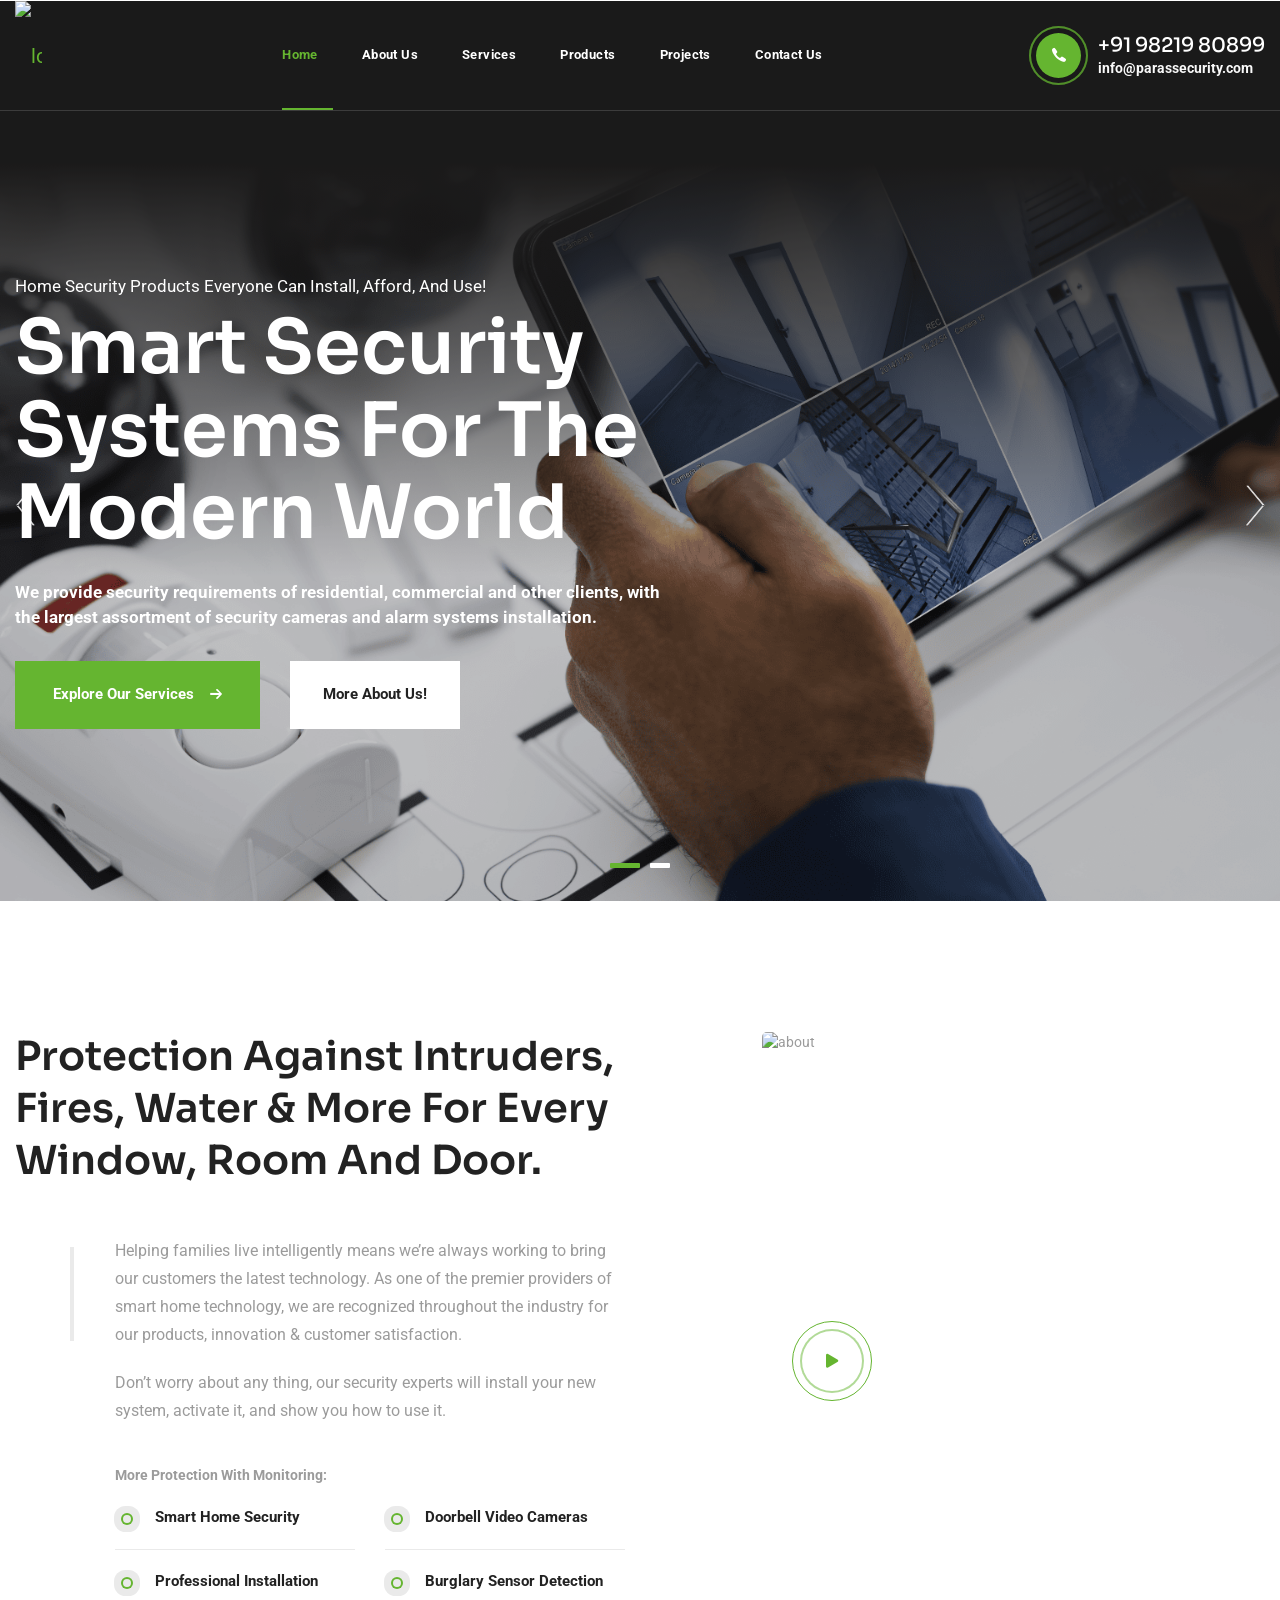
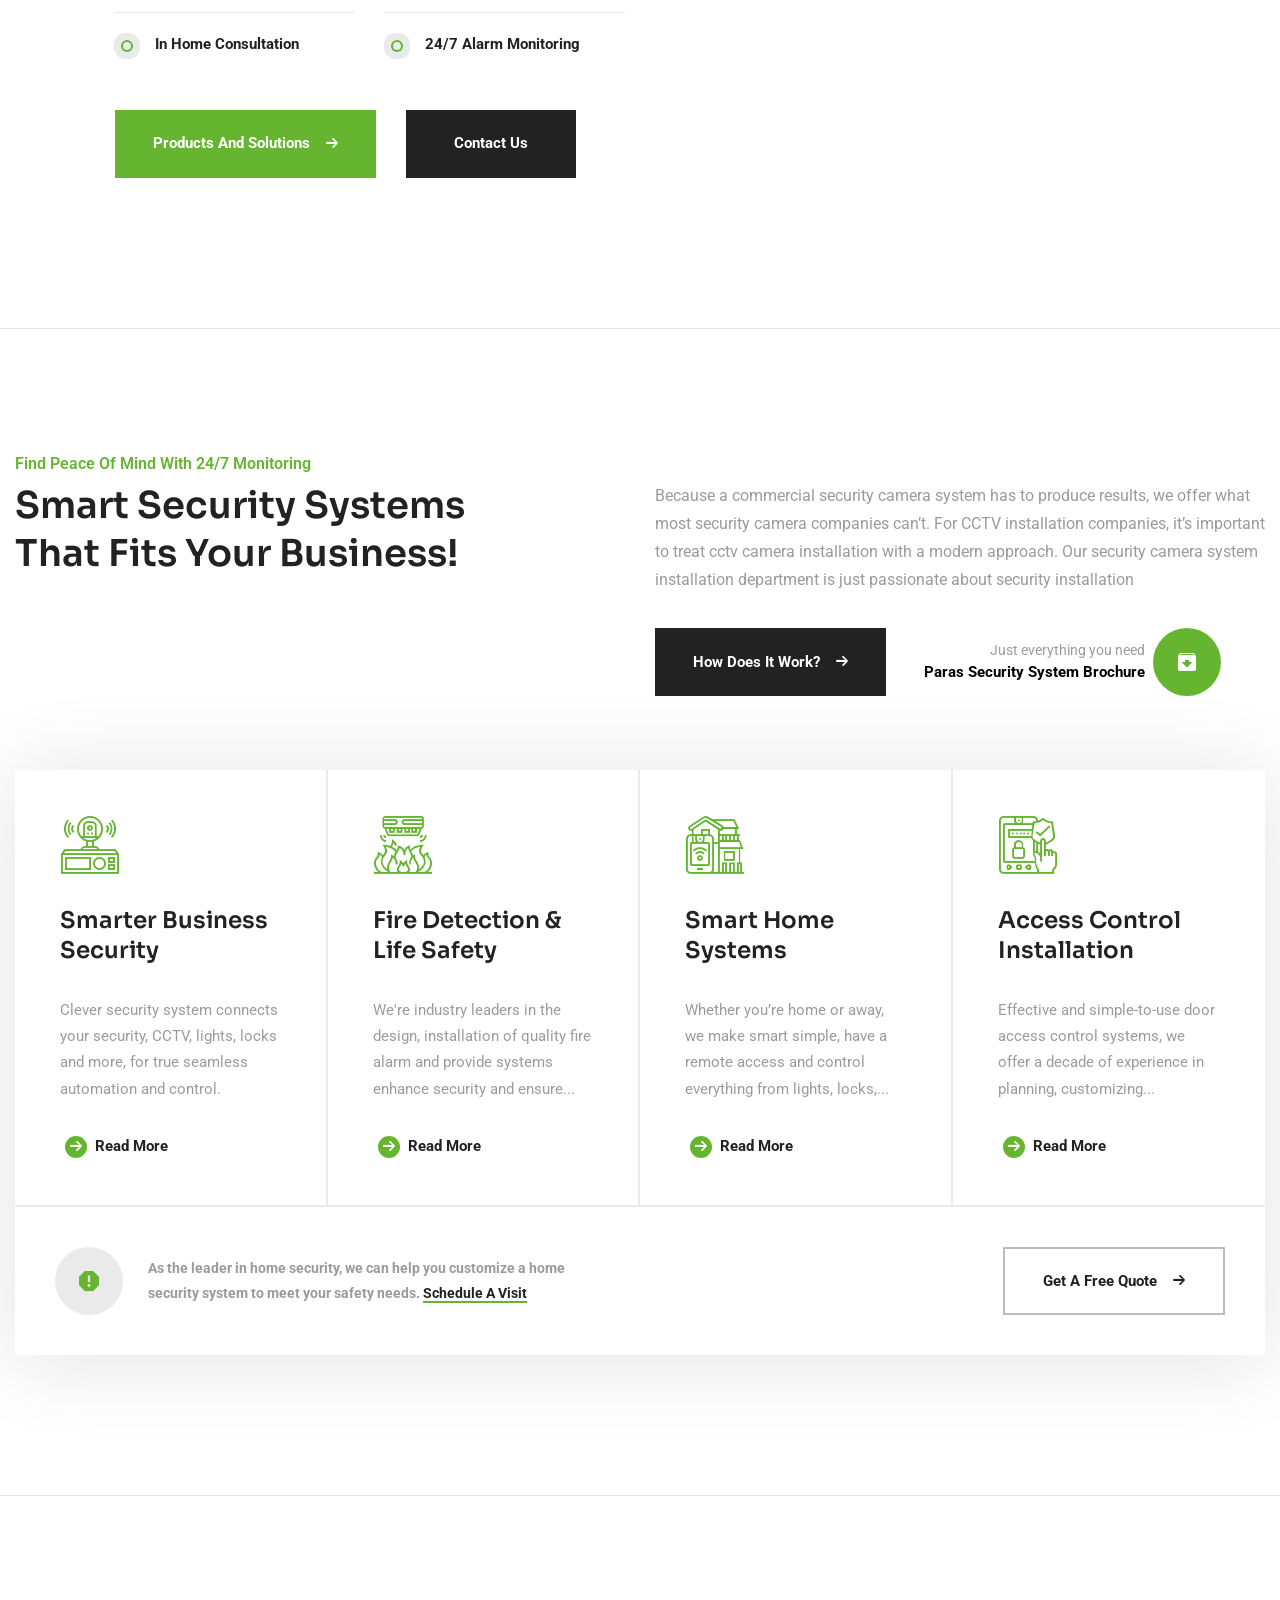
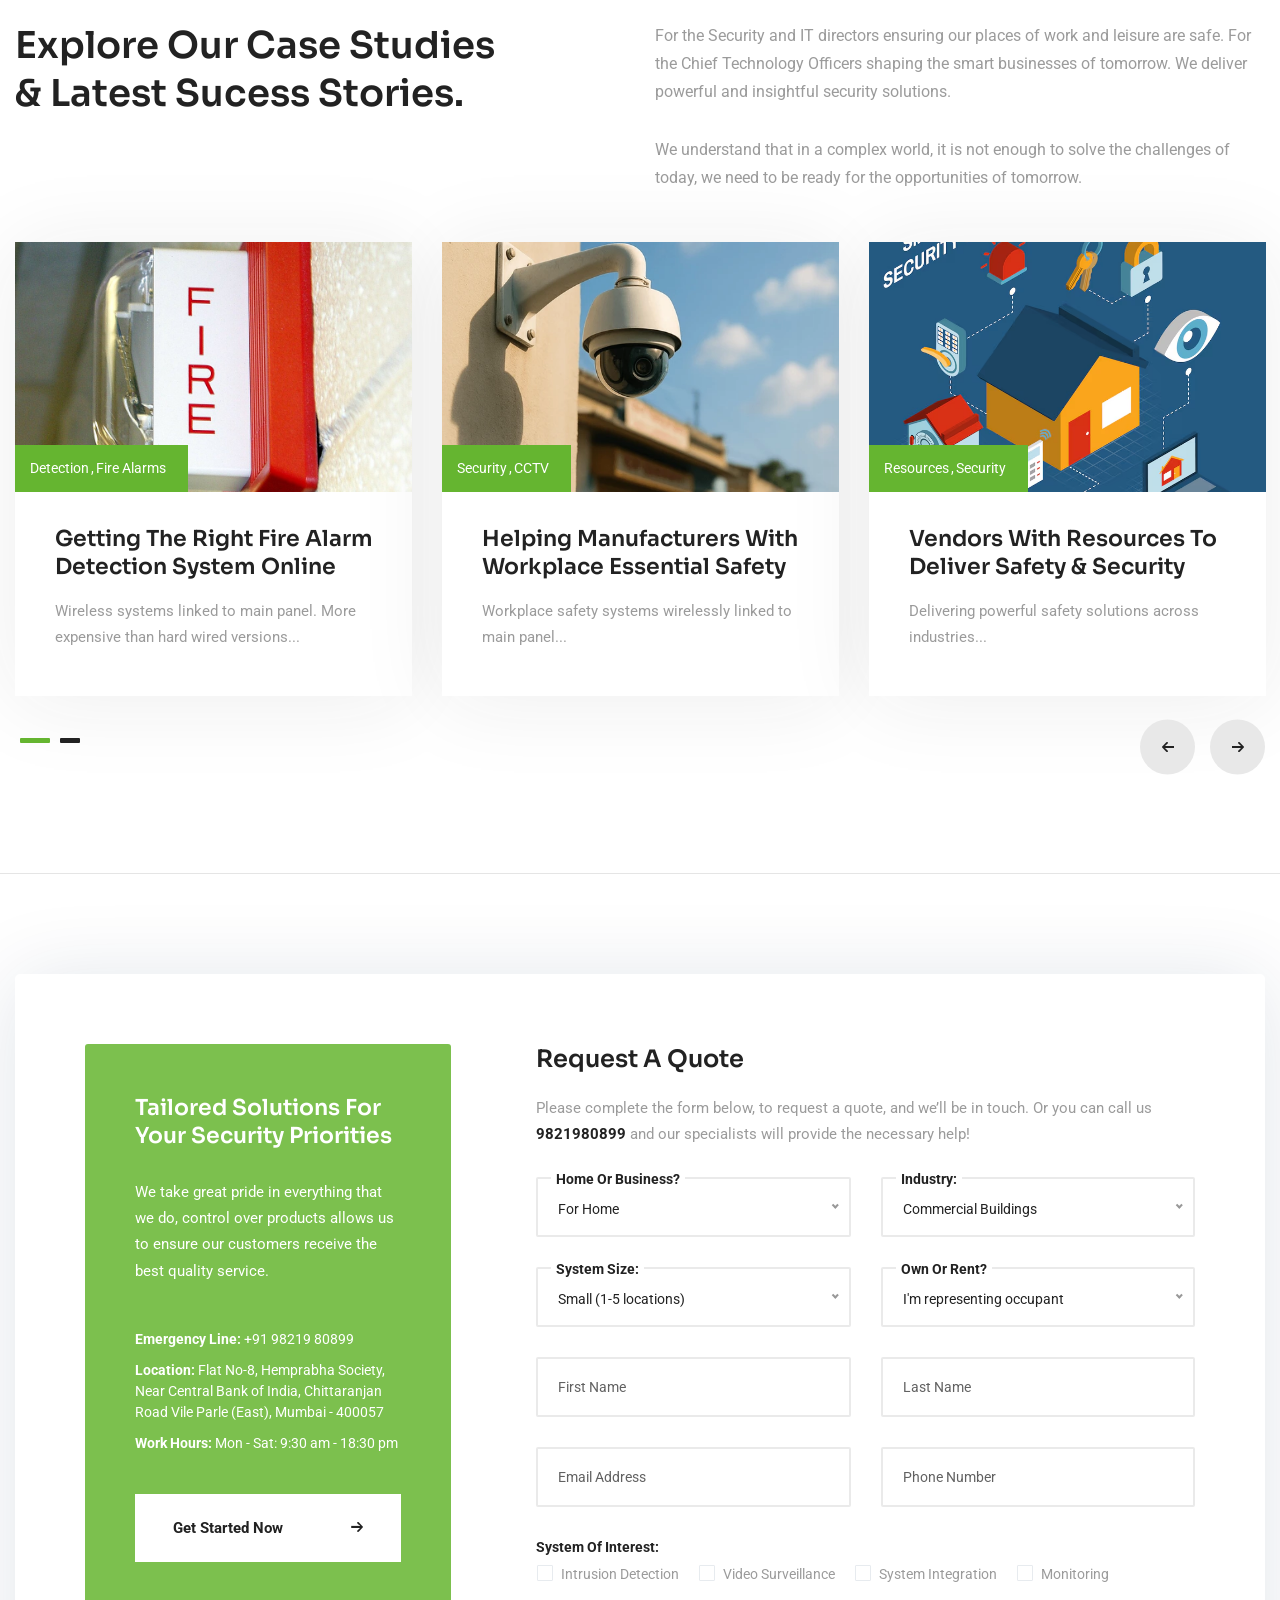
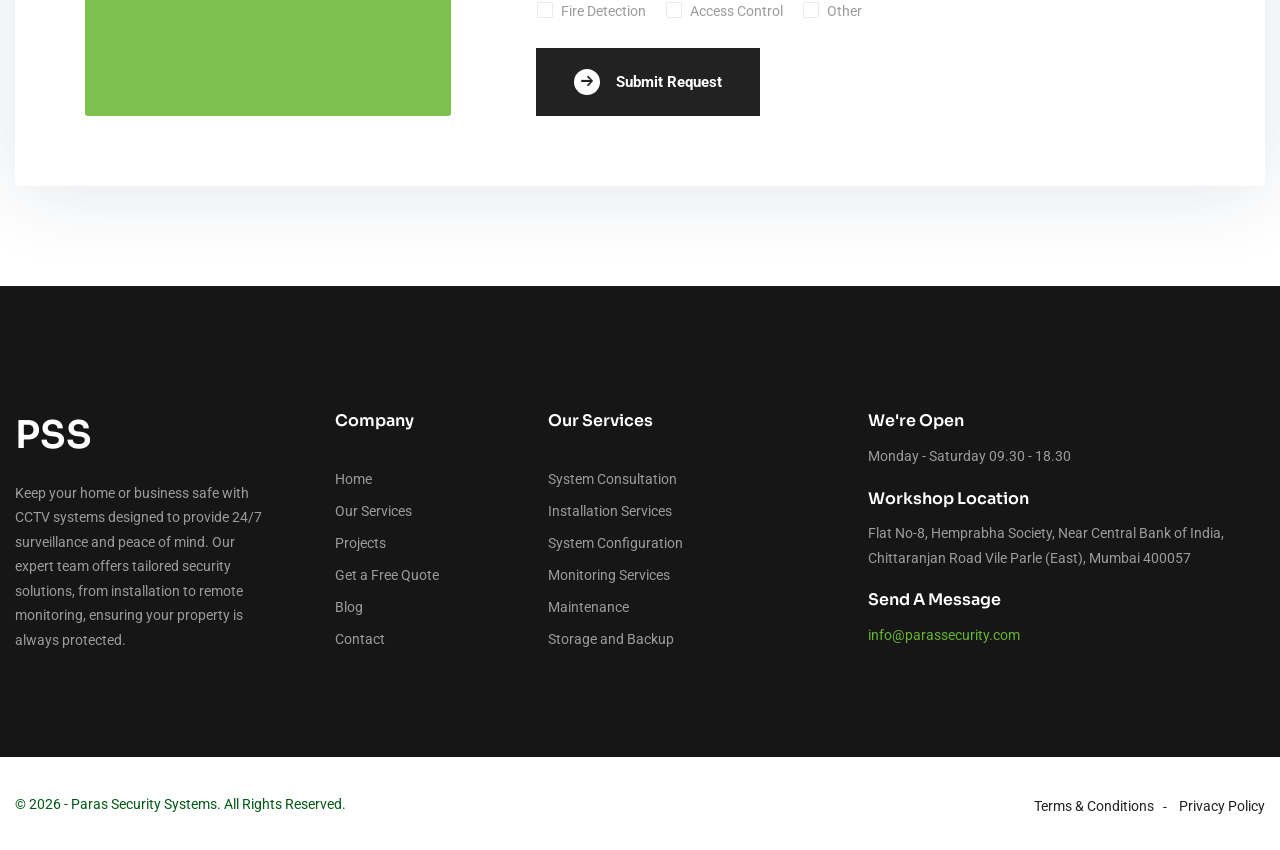
==== index.html @ 47b9c41a "Add files via upload" ====
<!DOCTYPE html>
<html lang="en">

<head>
  <meta charset="UTF-8" />
  <meta name="viewport" content="width=device-width, initial-scale=1.0" />
  <meta http-equiv="X-UA-Compatible" content="ie=edge" />
  <meta name="description" content="Sekure - Security Systems HTML5 Template">
  <link href="assets/images/favicon/favicon.png" rel="icon">
  <title>Paras Security Systems Website</title>

  <link rel="stylesheet"
    href="https://fonts.googleapis.com/css2?family=Sora:wght@400;500;600;700&family=Roboto:wght@400;700&display=swap">
  <link rel="stylesheet" href="https://use.fontawesome.com/releases/v5.15.1/css/all.css">
  <link rel="stylesheet" href="assets/css/libraries.css">
  <link rel="stylesheet" href="assets/css/style.css">
</head>

<body>
  <div class="wrapper">
    <div class="preloader">
      <div class="loading"><span></span><span></span><span></span><span></span></div>
    </div><!-- /.preloader -->

    <!-- =========================
        Header
    =========================== -->
    <header class="header header-transparent header-layout1">
      <nav class="navbar navbar-expand-lg sticky-navbar">
        <div class="container-fluid">
          <a class="navbar-brand" href="index.html">
            <img src="assets/images/logo/logo-bg-remove.png" style="width: 50%;" class="logo-light" alt="logo">
            <img src="assets/images/logo/logo.png" class="logo-dark" alt="logo">
          </a>
          <button class="navbar-toggler" type="button">
            <span class="menu-lines"><span></span></span>
          </button>
          <div class="collapse navbar-collapse" id="mainNavigation">
            <ul class="navbar-nav mx-auto">

              <li class="nav__item">
                <a href="index.html" class="nav__item-link active">Home</a>
              </li>

              <li class="nav__item">
                <a href="about-us.html" class="nav__item-link">About Us</a>
              </li>

              <li class="nav__item">
                <a href="services.html" class="nav__item-link">Services</a>
              </li>

              <li class="nav__item">
                <a href="products.html" class="nav__item-link">Products</a>
              </li>

              <li class="nav__item">
                <a href="projects.html" class="nav__item-link">Projects</a>
              </li>

              <li class="nav__item">
                <a href="contact-us.html" class="nav__item-link">Contact Us</a>
              </li>

            </ul>

            <button class="close-mobile-menu d-block d-lg-none">
              <i class="fas fa-times"></i>
            </button>
          </div>
          <ul class="navbar-actions d-none d-xl-flex align-items-center list-unstyled mb-0">

            <li>
              <div class="phone__number">
                <div class="phone__icon">
                  <i class="icon-phone"></i>
                </div>
                <div>
                  <a class="phone__link d-block" href="tel:919821980899">+91 98219 80899</a>
                  <a class="email__link d-block" href="mailto:info@parassecurity.com">info@parassecurity.com</a>
                </div>
              </div>
            </li>
          </ul>
        </div><!-- /.container -->
      </nav><!-- /.navabr -->
    </header><!-- /.Header -->

    <!-- ============================
        Slider
    ============================== -->
    <section class="slider">
      <div class="slick-carousel carousel-arrows-light carousel-dots-light m-slides-0"
        data-slick='{"slidesToShow": 1, "arrows": true, "dots": true, "speed": 700,"fade": true,"cssEase": "linear"}'>
        <div class="slide-item bg-overlay align-v-h">
          <div class="bg-img"><img src="assets/test/hero1.jpg" alt="slide img"></div>
          <div class="container">
            <div class="row align-items-center">
              <div class="col-sm-12 col-md-12 col-lg-12 col-xl-7">
                <div class="slide__content">
                  <span class="slide__subtitle">Home Security Products Everyone Can Install, Afford, And Use!</span>
                  <h2 class="slide__title">Smart Security Systems For The Modern World</h2>
                  <p class="slide__desc">We provide security requirements of residential, commercial and other clients,
                    with the largest assortment of security cameras and alarm systems installation.
                  </p>
                  <div class="d-flex flex-wrap align-items-center">
                    <a href="services.html" class="btn btn__primary btn__xl mr-30">
                      <span>Explore Our Services</span>
                      <i class="icon-arrow-right"></i>
                    </a>
                    <a href="services.html" class="btn btn__white btn__xl">
                      More About Us!
                    </a>
                  </div>
                </div><!-- /.slide-content -->
              </div><!-- /.col-xl-7 -->
            </div><!-- /.row -->
          </div><!-- /.container -->
        </div><!-- /.slide-item -->
        <div class="slide-item bg-overlay align-v-h">
          <div class="bg-img"><img src="assets/test/hero2.jpg" alt="slide img"></div>
          <div class="container">
            <div class="row align-items-center">
              <div class="col-sm-12 col-md-12 col-lg-12 col-xl-7">
                <div class="slide__content">
                  <span class="slide__subtitle">Home Security Products Everyone Can Install, Afford, And Use!</span>
                  <h2 class="slide__title">Best Practices <br> For All Business Security Systems</h2>
                  <p class="slide__desc">We provide security requirements of residential, commercial and other clients,
                    with the largest assortment of security cameras and alarm systems installation.
                  </p>
                  <div class="d-flex flex-wrap align-items-center">
                    <a href="services.html" class="btn btn__primary btn__xl mr-30">
                      <span>Explore Our Services</span>
                      <i class="icon-arrow-right"></i>
                    </a>
                    <a href="services.html" class="btn btn__white btn__xl">
                      More About Us!
                    </a>
                  </div>
                </div><!-- /.slide-content -->
              </div><!-- /.col-xl-7 -->
            </div><!-- /.row -->
          </div><!-- /.container -->
        </div><!-- /.slide-item -->
      </div><!-- /.carousel -->
    </section><!-- /.slider -->

    <!-- ========================
      About Layout 1
    =========================== -->
    <section class="about-layout1 pt-130 pb-90">
      <div class="container">
        <div class="row">
          <div class="col-sm-12 col-md-12 col-lg-7 col-xl-6">
            <div class="heading-layout2">
              <h3 class="heading__title mb-50">Protection Against Intruders, Fires, Water & More For Every Window, Room
                And Door.</h3>
            </div><!-- /heading -->
            <div class="about__Text">
              <p class="heading__desc mb-20">Helping families live intelligently means we’re always working to bring our
                customers the
                latest technology. As one of the premier providers of smart home technology, we are recognized
                throughout the industry for our products, innovation & customer satisfaction.</p>
              <p class="heading__desc mb-40">Don’t worry about any thing, our security experts will install your new
                system, activate
                it, and show
                you how to use it.</p>
              <strong>More Protection With Monitoring:</strong>
              <div class="row mt-20">
                <div class="col-sm-12 col-md-6">
                  <ul class="list-items-layout1 list-unstyled">
                    <li class="list__item">Smart Home Security</li>
                    <li class="list__item">Professional Installation</li>
                    <li class="list__item">In Home Consultation</li>
                  </ul>
                </div><!-- /.col-md-6 -->
                <div class="col-sm-12 col-md-6">
                  <ul class="list-items-layout1 list-unstyled">
                    <li class="list__item">Doorbell Video Cameras</li>
                    <li class="list__item">Burglary Sensor Detection</li>
                    <li class="list__item">24/7 Alarm Monitoring</li>
                  </ul>
                </div><!-- /.col-md-6 -->
              </div><!-- /.row -->
              <div class="d-flex align-items-center flex-wrap mt-10 mb-40">
                <a href="services.html" class="btn btn__primary btn__xl my-1 mr-30">
                  <span>Products And Solutions</span>
                  <i class="icon-arrow-right"></i>
                </a>
                <a href="contact-us.html" class="btn btn__secondary btn__xl my-1"> Contact Us</a>
              </div>
            </div>
          </div><!-- /.col-xl-6 -->
          <div class="col-sm-12 col-md-12 col-lg-5 col-xl-5 offset-xl-1">
            <div class="video-banner-layout2 mb-50">
              <img src="assets/images/about/1.jpg" alt="about">
              <a class="video__btn video__btn-white popup-video" href="https://www.youtube.com/watch?v=nrJtHemSPW4">
                <div class="video__player">
                  <i class="fa fa-play"></i>
                </div>
                <span class="video__title color-white">Watch Our Intro!</span>
              </a>
            </div><!-- /.video-banner -->
          </div><!-- /.col-xl-5 -->
        </div><!-- /.row -->
      </div><!-- /.container -->
    </section><!-- /.About Layout 1 -->

    <hr style="border: 0; height: 1px; background-color: #e5e5e5;">
    <!-- ========================
        Services Layout 1
    =========================== -->
    <section class="services-layout2 pb-0" style="margin-bottom: 140px;">
      <div class="container">
        <div class="row heading mb-70">
          <div class="col-12">
            <h2 class="heading__subtitle">Find peace of mind with 24/7 monitoring</h2>
          </div><!-- /.col-12 -->
          <div class="col-sm-12 col-md-12 col-lg-5">
            <h3 class="heading__title">Smart Security Systems That Fits Your Business!</h3>
          </div><!-- /.col-lg-5 -->
          <div class="col-sm-12 col-md-12 col-lg-6 offset-lg-1">
            <p class="heading__desc">Because a commercial security camera system has to produce results, we offer what
              most security camera companies can’t. For CCTV installation companies, it’s important to treat cctv camera
              installation with a modern approach. Our security camera system installation department is just passionate
              about security installation</p>
            <div class="d-flex flex-wrap align-items-center mt-30">
              <a href="how-it-works.html" class="btn btn__secondary btn__xl my-1 mr-30">
                <span>How Does It Work? </span>
                <i class="icon-arrow-right"></i>
              </a>
              <a href="assets/brochure.pdf" download class="text-decoration-none">

                <button class="btn__download d-flex align-items-center" type="button">

                  <span class="text-right mx-2">
                    <span class="color-body d-block">Just everything you need</span>
                    <strong class="color-black d-block fz-15">
                      Paras Security System Brochure
                    </strong>
                  </span>

                  <span class="download__icon">
                    <i class="icon-download"></i>
                  </span>

                </button>

              </a>
            </div>
          </div><!-- /.col-lg-6 -->
        </div><!-- /.row -->
        <div class="services-wrapper">
          <div class="row row-gutter-0">
            <!-- service item #1 -->
            <div class="col-sm-12 col-md-6 col-lg-3">
              <div class="service-item">
                <div class="service__body">
                  <div class="service__icon">
                    <i class="icon-cctv-camera2"></i>
                  </div><!-- /.service__icon -->
                  <h4 class="service__title">Smarter Business Security </h4>
                  <p class="service__desc">Clever security system connects your security, CCTV, lights, locks and more,
                    for true seamless automation and control.
                  </p>
                  <a href="services-single.html" class="btn btn__primary  btn__link">
                    <i class="icon-arrow-right icon-filled"></i>
                    <span>Read More</span>
                  </a>
                </div><!-- /.service__body -->
              </div><!-- /.service-item -->
            </div><!-- /.col-lg-4 -->
            <!-- service item #2 -->
            <div class="col-sm-12 col-md-6 col-lg-3">
              <div class="service-item">
                <div class="service__body">
                  <div class="service__icon">
                    <i class="icon-fire-alarm"></i>
                  </div><!-- /.service__icon -->
                  <h4 class="service__title">Fire Detection & <br> Life Safety</h4>
                  <p class="service__desc">We're industry leaders in the design, installation of quality fire alarm and
                    provide systems enhance security and ensure...
                  </p>
                  <a href="services-single.html" class="btn btn__primary btn__link">
                    <i class="icon-arrow-right icon-filled"></i>
                    <span>Read More</span>
                  </a>
                </div><!-- /.service__body -->
              </div><!-- /.service-item -->
            </div><!-- /.col-lg-4 -->
            <!-- service item #3 -->
            <div class="col-sm-12 col-md-6 col-lg-3">
              <div class="service-item">
                <div class="service__body">
                  <div class="service__icon">
                    <i class="icon-home-automation"></i>
                  </div><!-- /.service__icon -->
                  <h4 class="service__title">Smart Home Systems</h4>
                  <p class="service__desc">Whether you’re home or away, we make smart simple, have a remote access and
                    control everything from lights, locks,...
                  </p>
                  <a href="services-single.html" class="btn btn__primary  btn__link">
                    <i class="icon-arrow-right icon-filled"></i>
                    <span>Read More</span>
                  </a>
                </div><!-- /.service__body -->
              </div><!-- /.service-item -->
            </div><!-- /.col-lg-4 -->
            <!-- service item #4 -->
            <div class="col-sm-12 col-md-6 col-lg-3">
              <div class="service-item">
                <div class="service__body">
                  <div class="service__icon">
                    <i class="icon-smart-control"></i>
                  </div><!-- /.service__icon -->
                  <h4 class="service__title">Access Control Installation</h4>
                  <p class="service__desc">Effective and simple-to-use door access control systems, we offer a decade of
                    experience in planning, customizing...
                  </p>
                  <a href="services-single.html" class="btn btn__primary  btn__link">
                    <i class="icon-arrow-right icon-filled"></i>
                    <span>Read More</span>
                  </a>
                </div><!-- /.service__body -->
              </div><!-- /.service-item -->
            </div><!-- /.col-lg-3 -->
          </div><!-- /.row -->
          <div class="row">
            <div class="col-12">
              <div class="cta-layout3 bg-white d-flex flex-wrap align-items-center justify-content-between p-40">
                <div class="d-flex align-items-center">
                  <div class="cta__icon"><i class="icon-alert"></i></div>
                  <p class="cta__desc font-weight-bold my-2">As the leader in home security, we can help you customize a
                    home security system to meet your safety needs.
                    <a href="contact-us.html" class="text-underlined">Schedule A Visit</a>
                  </p>
                </div>
                <a href="get-quote.html" class="btn btn__secondary btn__outlined btn__xl">
                  <span>Get A Free Quote</span>
                  <i class="icon-arrow-right"></i>
                </a>
              </div><!-- /.cta-layout3 -->
            </div><!-- /.col-12 -->
          </div><!-- /.row -->
        </div><!-- /.services-wrapper -->
      </div><!-- /.container -->
    </section><!-- /.Services Layout 2 -->

    <hr style="border: 0; height: 1px; background-color: #e5e5e5;">
    <!-- ======================
      Portfolio
    ========================= -->
    <section class="portfolio-carousel portfolio-layout2">
      <div class="container">
        <div class="row heading mb-20">
          <div class="col-sm-12 col-md-12 col-lg-5">
            <h3 class="heading__title">
              Explore Our Case Studies & Latest Sucess Stories.
            </h3>
          </div>
          <div class="col-sm-12 col-md-12 col-lg-6 offset-lg-1">
            <p class="heading__desc mb-30">
              For the Security and IT directors ensuring our places of work and leisure are safe.
              For the Chief Technology Officers shaping the smart businesses of tomorrow.
              We deliver powerful and insightful security solutions.
            </p>
            <p class="heading__desc mb-30">
              We understand that in a complex world, it is not enough to solve the
              challenges of today, we need to be ready for the opportunities of tomorrow.
            </p>
          </div>
        </div>

        <div class="row">
          <div class="col-12">
            <div class="carousel-container">
              <div class="slick-carousel" data-slick='{"slidesToShow": 4,"slidesToScroll": 4,"autoplay": false,"arrows": true,"dots": true,
            "responsive":[
            {"breakpoint":1300,"settings":{"slidesToShow":3,"slidesToScroll":3}},
            {"breakpoint":992,"settings":{"slidesToShow":2,"slidesToScroll":2}},
            {"breakpoint":767,"settings":{"slidesToShow":1,"slidesToScroll":1}},
            {"breakpoint":480,"settings":{"slidesToShow":1,"slidesToScroll":1}}
            ]}'>

                <!-- ITEM 1 -->
                <div class="portfolio-item">
                  <div class="portfolio__img" style="height:250px;overflow:hidden;">
                    <img src="assets/test/cs1.jpg" style="width:100%;height:100%;object-fit:cover;" alt="portfolio img">
                  </div>
                  <div class="portfolio__body">
                    <div class="portfolio__cat">
                      <a href="#">Detection</a><a href="#">Fire Alarms</a>
                    </div>
                    <div class="portfolio__info">
                      <h4 class="portfolio__title">
                        <a href="#">Getting The Right Fire Alarm Detection System Online</a>
                      </h4>
                      <p class="portfolio__desc">
                        Wireless systems linked to main panel. More expensive than hard wired versions...
                      </p>
                    </div>
                    <div class="d-flex justify-content-end">
                      <a href="projects-single-project.html" class="btn btn__secondary">
                        <i class="icon-arrow-right"></i> <span>Explore More</span>
                      </a>
                    </div>
                  </div>
                </div>

                <!-- ITEM 2 -->
                <div class="portfolio-item">
                  <div class="portfolio__img" style="height:250px;overflow:hidden;">
                    <img src="assets/test/cs2.jpg" style="width:100%;height:100%;object-fit:cover;" alt="portfolio img">
                  </div>
                  <div class="portfolio__body">
                    <div class="portfolio__cat">
                      <a href="#">Security</a><a href="#">CCTV</a>
                    </div>
                    <div class="portfolio__info">
                      <h4 class="portfolio__title">
                        <a href="#">Helping Manufacturers With Workplace Essential Safety</a>
                      </h4>
                      <p class="portfolio__desc">
                        Workplace safety systems wirelessly linked to main panel...
                      </p>
                    </div>
                    <div class="d-flex justify-content-end">
                      <a href="projects-single-project.html" class="btn btn__secondary">
                        <i class="icon-arrow-right"></i> <span>Explore More</span>
                      </a>
                    </div>
                  </div>
                </div>

                <!-- ITEM 3 -->
                <div class="portfolio-item">
                  <div class="portfolio__img" style="height:250px;overflow:hidden;">
                    <img src="assets/test/cs3.jpg" style="width:100%;height:100%;object-fit:cover;" alt="portfolio img">
                  </div>
                  <div class="portfolio__body">
                    <div class="portfolio__cat">
                      <a href="#">Resources</a><a href="#">Security</a>
                    </div>
                    <div class="portfolio__info">
                      <h4 class="portfolio__title">
                        <a href="#">Vendors With Resources To Deliver Safety & Security</a>
                      </h4>
                      <p class="portfolio__desc">
                        Delivering powerful safety solutions across industries...
                      </p>
                    </div>
                    <div class="d-flex justify-content-end">
                      <a href="projects-single-project.html" class="btn btn__secondary">
                        <i class="icon-arrow-right"></i> <span>Explore More</span>
                      </a>
                    </div>
                  </div>
                </div>

                <!-- ITEM 4 -->
                <div class="portfolio-item">
                  <div class="portfolio__img" style="height:250px;overflow:hidden;">
                    <img src="assets/test/cs1.jpg" style="width:100%;height:100%;object-fit:cover;" alt="portfolio img">
                  </div>
                  <div class="portfolio__body">
                    <div class="portfolio__cat">
                      <a href="#">Detection</a><a href="#">Fire Alarms</a>
                    </div>
                    <div class="portfolio__info">
                      <h4 class="portfolio__title">
                        <a href="#">Home Security For The Front And Back Of Your House</a>
                      </h4>
                      <p class="portfolio__desc">
                        Protect your home with modern security detection systems...
                      </p>
                    </div>
                    <div class="d-flex justify-content-end">
                      <a href="projects-single-project.html" class="btn btn__secondary">
                        <i class="icon-arrow-right"></i> <span>Explore More</span>
                      </a>
                    </div>
                  </div>
                </div>

                <!-- ITEM 5 -->
                <div class="portfolio-item">
                  <div class="portfolio__img" style="height:250px;overflow:hidden;">
                    <img src="assets/images/portfolio/grid/5.jpg" style="width:100%;height:100%;object-fit:cover;"
                      alt="portfolio img">
                  </div>
                  <div class="portfolio__body">
                    <div class="portfolio__cat">
                      <a href="#">Detection</a><a href="#">Fire Alarms</a>
                    </div>
                    <div class="portfolio__info">
                      <h4 class="portfolio__title">
                        <a href="#">Expert’s Guide To Security For Rental Properties</a>
                      </h4>
                      <p class="portfolio__desc">
                        Secure rental properties with modern alarm systems...
                      </p>
                    </div>
                    <div class="d-flex justify-content-end">
                      <a href="projects-single-project.html" class="btn btn__secondary">
                        <i class="icon-arrow-right"></i> <span>Explore More</span>
                      </a>
                    </div>
                  </div>
                </div>

                <!-- ITEM 6 -->
                <div class="portfolio-item">
                  <div class="portfolio__img" style="height:250px;overflow:hidden;">
                    <img src="assets/test/cs2.jpg" style="width:100%;height:100%;object-fit:cover;" alt="portfolio img">
                  </div>
                  <div class="portfolio__body">
                    <div class="portfolio__cat">
                      <a href="#">Resources</a><a href="#">Security</a>
                    </div>
                    <div class="portfolio__info">
                      <h4 class="portfolio__title">
                        <a href="#">Getting The Right Fire Alarm Detection System Online</a>
                      </h4>
                      <p class="portfolio__desc">
                        Reliable wireless fire alarm detection systems...
                      </p>
                    </div>
                    <div class="d-flex justify-content-end">
                      <a href="projects-single-project.html" class="btn btn__secondary">
                        <i class="icon-arrow-right"></i> <span>Explore More</span>
                      </a>
                    </div>
                  </div>
                </div>

              </div>
            </div>
          </div>
        </div>
      </div>
    </section><!-- /.portfolio -->

    <hr style="border: 0; height: 1px; background-color: #e5e5e5;">
    <!-- ==========================
        Request a Quote
    =========================== -->
    <section style="margin-top: 100px;" class="contact-layout1 py-0 mt--100">
      <div class="container">
        <div class="row">
          <div class="col-12">
            <div class="contact-panel d-flex flex-wrap">
              <div class="contact-panel__info bg-overlay bg-overlay-primary">
                <div class="bg-img"><img src="assets/images/banners/2.jpg" alt="banner"></div>
                <h4 class="contact-panel__title color-white">Tailored Solutions For Your Security Priorities</h4>
                <p class="contact-panel__desc color-white">We take great pride in everything that we do, control over
                  products allows us to ensure our customers receive the best quality service.
                </p>
                <ul class="contact__list list-unstyled mb-40">
                  <li style="font-weight: normal;">
                    <a href="tel:+919821980899"><b>Emergency Line:</b> +91 98219 80899</a>
                  </li>
                  <li style="font-weight: normal;">
                    <a href="#"><b>Location:</b> Flat No-8, Hemprabha Society, Near Central Bank of India, Chittaranjan
                      Road Vile Parle (East), Mumbai - 400057</a>
                  </li>
                  <li style="font-weight: normal;">
                    <a href="contact-us.html"><b>Work Hours:</b> Mon - Sat: 9:30 am - 18:30 pm</a>
                  </li>
                </ul>
                <a href="contact-us.html" class="btn btn__white btn__xl btn__block justify-content-between">
                  <span>Get Started Now</span> <i class="icon-arrow-right"></i>
                </a>
              </div>
              <form class="contact-panel__form" method="post" action="assets/php/contact.php" id="contactForm">
                <div class="row">
                  <div class="col-sm-12">
                    <h4 class="contact-panel__title">Request A Quote</h4>
                    <p class="contact-panel__desc mb-30">Please complete the form below, to request a quote, and we’ll
                      be in touch. Or you can call us <strong class="color-secondary">9821980899</strong> and our
                      specialists will provide the
                      necessary help!
                    </p>
                  </div>
                  <div class="col-sm-6 col-md-6 col-lg-6">
                    <div class="form-group float-label">
                      <label for="homeBussiness">Home Or Business?</label>
                      <select id="homeBussiness" class="form-control">
                        <option>For Home</option>
                        <option>For Business</option>
                      </select>
                    </div>
                  </div><!-- /.col-lg-6 -->
                  <div class="col-sm-6 col-md-6 col-lg-6">
                    <div class="form-group float-label">
                      <label for="Industry">Industry:</label>
                      <select id="Industry" class="form-control">
                        <option>Commercial Buildings</option>
                        <option>Commercial Buildings</option>
                      </select>
                    </div>
                  </div><!-- /.col-lg-6 -->
                  <div class="col-sm-6 col-md-6 col-lg-6">
                    <div class="form-group float-label">
                      <label for="size">System Size:</label>
                      <select id="size" class="form-control">
                        <option>Small (1-5 locations)</option>
                        <option>large (6-10 locations)</option>
                      </select>
                    </div>
                  </div><!-- /.col-lg-6 -->
                  <div class="col-sm-6 col-md-6 col-lg-6">
                    <div class="form-group float-label">
                      <label for="own">Own Or Rent?</label>
                      <select id="own" class="form-control">
                        <option>I'm representing occupant</option>
                        <option>other</option>
                      </select>
                    </div>
                  </div><!-- /.col-lg-6 -->
                  <div class="col-sm-6 col-md-6 col-lg-6">
                    <div class="form-group">
                      <input type="text" class="form-control" placeholder="First Name">
                    </div>
                  </div><!-- /.col-lg-4 -->
                  <div class="col-sm-6 col-md-6 col-lg-6">
                    <div class="form-group">
                      <input type="text" class="form-control" placeholder="Last Name">
                    </div>
                  </div><!-- /.col-lg-4 -->
                  <div class="col-sm-6 col-md-6 col-lg-6">
                    <div class="form-group">
                      <input type="text" class="form-control" placeholder="Email Address">
                    </div>
                  </div><!-- /.col-lg-4 -->
                  <div class="col-sm-6 col-md-6 col-lg-6">
                    <div class="form-group">
                      <input type="text" class="form-control" placeholder="Phone Number">
                    </div>
                  </div><!-- /.col-lg-4 -->
                  <div class="col-12">
                    <div class="form-group mb-10">
                      <label>System Of Interest:</label>
                      <div>
                        <div class="custom-control custom-checkbox custom-control-inline mb-20">
                          <input type="checkbox" class="custom-control-input" id="Intrusion">
                          <label class="custom-control-label" for="Intrusion">Intrusion Detection</label>
                        </div>
                        <div class="custom-control custom-checkbox custom-control-inline mb-20">
                          <input type="checkbox" class="custom-control-input" id="Surveillance">
                          <label class="custom-control-label" for="Surveillance">Video Surveillance</label>
                        </div>
                        <div class="custom-control custom-checkbox custom-control-inline mb-20">
                          <input type="checkbox" class="custom-control-input" id="Integration">
                          <label class="custom-control-label" for="Integration">System Integration</label>
                        </div>
                        <div class="custom-control custom-checkbox custom-control-inline mb-20">
                          <input type="checkbox" class="custom-control-input" id="Monitoring">
                          <label class="custom-control-label" for="Monitoring">Monitoring</label>
                        </div>
                        <div class="custom-control custom-checkbox custom-control-inline mb-20">
                          <input type="checkbox" class="custom-control-input" id="fire">
                          <label class="custom-control-label" for="fire">Fire Detection</label>
                        </div>
                        <div class="custom-control custom-checkbox custom-control-inline mb-20">
                          <input type="checkbox" class="custom-control-input" id="Control">
                          <label class="custom-control-label" for="Control">Access Control</label>
                        </div>
                        <div class="custom-control custom-checkbox custom-control-inline mb-20">
                          <input type="checkbox" class="custom-control-input" id="Other">
                          <label class="custom-control-label" for="Other">Other</label>
                        </div>
                      </div>
                    </div>
                    <button type="submit" class="btn btn__secondary btn__xl">
                      <i class="icon-arrow-right icon-filled"></i> <span>Submit Request</span>
                    </button>
                    <div class="contact-result"></div>
                  </div><!-- /.col-lg-12 -->
                </div><!-- /.row -->
              </form>
            </div>
          </div><!-- /.col-lg-6 -->
        </div><!-- /.row -->
      </div><!-- /.container -->
    </section>

    <!-- ========================
      Footer
    ========================== -->
    <footer style="margin-top: 100px;" class="footer">

      <!-- Footer Primary -->
      <div class="footer-primary">
        <div class="container">
          <div class="row">

            <!-- About Company -->
            <div class="col-sm-12 col-md-12 col-lg-3">
              <div class="footer-widget-contact">
                <h3 class="footer-logo color-white mb-20">PSS</h3>
                <p>
                  Keep your home or business safe with CCTV systems designed to provide 24/7 surveillance and peace of
                  mind.
                  Our expert team offers tailored security solutions, from installation to remote monitoring,
                  ensuring your property is always protected.
                </p>
              </div>
            </div>

            <!-- Company -->
            <div class="col-sm-6 col-md-4 col-lg-2">
              <div class="footer-widget-nav">
                <h6 class="footer-widget__title">Company</h6>
                <nav>
                  <ul class="list-unstyled">
                    <li><a href="index.html">Home</a></li>
                    <li><a href="services.html">Our Services</a></li>
                    <li><a href="#">Projects</a></li>
                    <li><a href="contact-us.html">Get a Free Quote</a></li>
                    <li><a href="blog.html">Blog</a></li>
                    <li><a href="contact-us.html">Contact</a></li>
                  </ul>
                </nav>
              </div>
            </div>

            <!-- Our Services -->
            <div class="col-sm-6 col-md-4 col-lg-3">
              <div class="footer-widget-nav">
                <h6 class="footer-widget__title">Our Services</h6>
                <nav>
                  <ul class="list-unstyled">
                    <li><a href="#">System Consultation</a></li>
                    <li><a href="#">Installation Services</a></li>
                    <li><a href="#">System Configuration</a></li>
                    <li><a href="#">Monitoring Services</a></li>
                    <li><a href="#">Maintenance</a></li>
                    <li><a href="#">Storage and Backup</a></li>
                  </ul>
                </nav>
              </div>
            </div>

            <!-- Contact Info -->
            <div class="col-sm-6 col-md-4 col-lg-4">
              <div class="footer-widget-contact">

                <h6 class="footer-widget__title">We're Open</h6>
                <p style="margin-top: -25px;">Monday - Saturday 09.30 - 18.30</p>

                <h6 class="footer-widget__title mt-20">Workshop Location</h6>
                <p style="margin-top: -25px;">
                  Flat No-8, Hemprabha Society, Near Central Bank of India,
                  Chittaranjan Road Vile Parle (East), Mumbai 400057
                </p>

                <h6 class="footer-widget__title mt-20">Send a Message</h6>
                <p style="margin-top: -25px;">
                  <a href="mailto:info@parassecurity.com">info@parassecurity.com</a>
                </p>

              </div>
            </div>

          </div><!-- /.row -->
        </div><!-- /.container -->
      </div><!-- /.footer-primary -->


      <!-- Footer Secondary -->
      <div class="footer-secondary">
        <div class="container">
          <div class="row align-items-center">

            <div class="col-sm-12 col-md-6">
              <div class="footer__copyrights">
                <span style="color: #025916;">&copy; 2026 - Paras Security Systems. All Rights Reserved.</span>
              </div>
            </div>

            <div class="col-sm-12 col-md-6">
              <nav>
                <ul class="list-unstyled footer__copyright-links d-flex justify-content-md-end mb-0">
                  <li><a href="#">Terms & Conditions</a></li>
                  <li><a href="#">Privacy Policy</a></li>
                </ul>
              </nav>
            </div>

          </div><!-- /.row -->
        </div><!-- /.container -->
      </div><!-- /.footer-secondary -->

    </footer><!-- /.Footer -->
  </div><!-- /.wrapper -->

  <div class="search-popup">
    <button type="button" class="search-popup__close"><i class="fas fa-times"></i></button>
    <form class="search-popup__form">
      <input type="text" class="search-popup__form__input" placeholder="Type Words Then Enter">
      <button class="search-popup__btn"><i class="icon-search"></i></button>
    </form>
  </div><!-- /. search-popup -->

  <script src="assets/js/jquery-3.5.1.min.js"></script>
  <script src="assets/js/plugins.js"></script>
  <script src="assets/js/main.js"></script>
</body>

</html>
---- assets/css/style.css ----
/*--------------------------
    Project Name: Sekure
    Version: 1.0
    Author: 7oorof
    Relase Date: April 2022
---------------------------*/
/*---------------------------
      Table of Contents
    -------------------------

    01- Global Styles
    02- Helper Classes
    03- Background & Colors
    04- Typography
    05- page title 
    06- Buttons
    07- Forms
    08- Tabs
    09- Icons
    10- Breadcrumb
    11- Pagination
    12- Lists
    13- Animations
    14- Alerts
    16- Carousel
    17- Preloader
    18- Header & Navbar 
    19- Accordions
    20- Banners
    21- Footer
    22- Call to Action
    23- Carousel 
    24- Slider
    26- Video
    27- fancyboxs
    28- feature
    29- Team
    30- Testimonials
    31- Clients
    32- Blog
    33- Contact
    34- Pricing
    35- Sidebar
    36- About
    36- Services
    37- Gallery
    38- Shop
    39- Work Process

----------------------------*/
/*-------------------------- 
      Global Styles
---------------------------*/
html {
  scroll-behavior: smooth;
}

body {
  -webkit-font-smoothing: antialiased;
  -moz-osx-font-smoothing: grayscale;
  background-color: #ffffff;
  font-family: "Roboto", sans-serif;
  font-size: 14px;
  color: #9b9b9b;
}

::-moz-selection {
  background-color: #65b530;
  color: #ffffff;
}

::selection {
  background-color: #65b530;
  color: #ffffff;
}

a {
  color: #65b530;
  transition: color 0.3s ease;
}
a:hover {
  color: #222222;
  text-decoration: none;
}

section {
  position: relative;
  padding-top: 110px;
  padding-bottom: 110px;
}

img {
  max-width: 100%;
}

/*-------------------------
     RESET Default Styles
 --------------------------*/
* {
  outline: none;
}

html {
  overflow-x: hidden;
}

button {
  padding: 0;
  border: none;
  background-color: transparent;
}

select {
  background-color: transparent;
}

button,
button:focus,
.form-control,
.form-control:focus {
  outline: none;
  -ms-box-shadow: none;
  -o-box-shadow: none;
  box-shadow: none;
}

textarea {
  resize: none;
}

@media (min-width: 1200px) {
  .container {
    max-width: 1280px;
  }
}
@media (min-width: 768px) and (max-width: 1200px) {
  .container {
    max-width: 100%;
  }
}
@media (max-width: 991px) {
  html,
body {
    overflow-x: hidden;
  }
}
/*----------------------------
      Helper Classes
----------------------------*/
.sticky-top {
  z-index: 500;
}

.row-gutter-0 {
  margin-left: 0;
  margin-right: 0;
}
.row-gutter-0 > [class*=col] {
  padding-right: 0;
  padding-left: 0;
}

.row-gutter-15 {
  margin-left: -7.5px;
  margin-right: -7.5px;
}
.row-gutter-15 > [class*=col] {
  padding-right: 7.5px;
  padding-left: 7.5px;
}

.inner-padding {
  padding: 60px;
}

.box-shadow-none {
  box-shadow: none !important;
}

.background-banner {
  min-height: 500px;
}

.bg-size-auto {
  background-size: auto !important;
}

.bg-top-right {
  background-position: top right !important;
}

.bg-no-repeat {
  background-repeat: no-repeat !important;
}

.bg-bottom-center {
  background-position: bottom center !important;
}

.width-auto {
  width: auto !important;
}

.fz-13 {
  font-size: 13px !important;
}

.fz-14 {
  font-size: 14px !important;
}

.fz-15 {
  font-size: 15px !important;
}

.fz-16 {
  font-size: 16px !important;
}

.fz-25 {
  font-size: 25px !important;
}

.font-secondary {
  font-family: "Roboto", sans-serif;
}

.lh-1 {
  line-height: 1 !important;
}

.list-inline > li {
  display: inline-block;
}

.align-v {
  display: flex !important;
  align-items: center !important;
}

.align-v-h {
  display: flex !important;
  justify-content: center !important;
  align-items: center !important;
}

.border-top {
  border-top: 1px solid #e7ebef !important;
}

.border-bottom {
  border-bottom: 1px solid #e7ebef !important;
}

/*----------------------
     Dividers 
------------------------*/
.divider {
  display: inline-block;
  position: relative;
  width: 50px;
  height: 2px;
  background-color: #e7ebef;
}
.divider-sm {
  width: 20px;
  height: 2px;
}
.divider-xl {
  width: 130px;
}

.divider-primary {
  background-color: #65b530;
}

.divider-secondary {
  background-color: #222222;
}

.divider-white {
  background-color: #ffffff;
}

.minwidth-120 {
  min-width: 120px !important;
}

.minwidth-170 {
  min-width: 170px !important;
}

.z-index-2 {
  z-index: 2 !important;
}

.mt--20 {
  margin-top: -20px;
}

.mt--50 {
  margin-top: -50px;
}

.mt--80 {
  margin-top: -80px;
}

.mt--90 {
  margin-top: -90px;
}

.mt--100 {
  margin-top: -80px;
}

.mt--120 {
  margin-top: -120px;
}

.mt--130 {
  margin-top: -130px;
}

.mt--140 {
  margin-top: -140px;
}

.mt--170 {
  margin-top: -170px;
}

.mt--200 {
  margin-top: -200px;
}

.mt--210 {
  margin-top: -210px;
}

/*  margin Top */
.mt-0 {
  margin-top: 0 !important;
}

.mt-5 {
  margin-top: 5px !important;
}

.mt-10 {
  margin-top: 10px !important;
}

.mt-20 {
  margin-top: 20px !important;
}

.mt-30 {
  margin-top: 30px !important;
}

.mt-40 {
  margin-top: 40px !important;
}

.mt-50 {
  margin-top: 50px !important;
}

.mt-60 {
  margin-top: 60px !important;
}

.mt-70 {
  margin-top: 70px !important;
}

.mt-80 {
  margin-top: 80px !important;
}

.mt-90 {
  margin-top: 90px !important;
}

.mt-100 {
  margin-top: 100px !important;
}

.mt-120 {
  margin-top: 120px !important;
}

.mt-150 {
  margin-top: 150px !important;
}

/* Margin Bottom */
.mb-0 {
  margin-bottom: 0 !important;
}

.mb-5 {
  margin-bottom: 5px !important;
}

.mb-10 {
  margin-bottom: 10px !important;
}

.mb-20 {
  margin-bottom: 20px !important;
}

.mb-25 {
  margin-bottom: 25px !important;
}

.mb-30 {
  margin-bottom: 30px !important;
}

.mb-40 {
  margin-bottom: 40px !important;
}

.mb-45 {
  margin-bottom: 45px !important;
}

.mb-50 {
  margin-bottom: 50px !important;
}

.mb-60 {
  margin-bottom: 60px !important;
}

.mb-70 {
  margin-bottom: 70px !important;
}

.mb-80 {
  margin-bottom: 80px !important;
}

.mb-90 {
  margin-bottom: 90px !important;
}

.mb-100 {
  margin-bottom: 100px !important;
}

.mb-120 {
  margin-bottom: 120px !important;
}

.mb-130 {
  margin-bottom: 130px !important;
}

.mb-140 {
  margin-bottom: 140px !important;
}

.mt--100 {
  margin-top: -100px;
}

/* Margin Right */
.mr-0 {
  margin-right: 0 !important;
}

.mr-10 {
  margin-right: 10px !important;
}

.mr-20 {
  margin-right: 20px !important;
}

.mr-30 {
  margin-right: 30px !important;
}

.mr-40 {
  margin-right: 40px !important;
}

.mr-50 {
  margin-right: 50px !important;
}

/* Margin Left */
.ml-0 {
  margin-left: 0 !important;
}

.ml-20 {
  margin-left: 20px !important;
}

.ml-30 {
  margin-left: 30px !important;
}

.ml-40 {
  margin-left: 40px !important;
}

.ml-50 {
  margin-left: 50px !important;
}

.p-40 {
  padding: 40px;
}

/* padding Top */
.pb-10 {
  padding-top: 10px !important;
}

.pt-20 {
  padding-top: 20px !important;
}

.pt-30 {
  padding-top: 30px !important;
}

.pt-40 {
  padding-top: 40px !important;
}

.pt-50 {
  padding-top: 50px !important;
}

.pt-60 {
  padding-top: 60px !important;
}

.pt-70 {
  padding-top: 70px !important;
}

.pt-80 {
  padding-top: 80px !important;
}

.pt-90 {
  padding-top: 90px !important;
}

.pt-100 {
  padding-top: 100px !important;
}

.pt-110 {
  padding-top: 110px !important;
}

.pt-120 {
  padding-top: 120px !important;
}

.pt-130 {
  padding-top: 130px !important;
}

.pt-140 {
  padding-top: 140px !important;
}

.pt-150 {
  padding-top: 150px !important;
}

.pt-170 {
  padding-top: 170px !important;
}

/*  Padding Bottom */
.pb-10 {
  padding-bottom: 10px !important;
}

.pb-20 {
  padding-bottom: 20px !important;
}

.pb-30 {
  padding-bottom: 30px !important;
}

.pb-40 {
  padding-bottom: 40px !important;
}

.pb-50 {
  padding-bottom: 50px !important;
}

.pb-60 {
  padding-bottom: 60px !important;
}

.pb-70 {
  padding-bottom: 70px !important;
}

.pb-80 {
  padding-bottom: 80px !important;
}

.pb-90 {
  padding-bottom: 90px !important;
}

.pb-100 {
  padding-bottom: 100px !important;
}

.pb-110 {
  padding-bottom: 110px !important;
}

.pb-120 {
  padding-bottom: 120px !important;
}

.pb-130 {
  padding-bottom: 130px !important;
}

.pb-140 {
  padding-bottom: 140px !important;
}

.pb-150 {
  padding-bottom: 150px !important;
}

.pb-170 {
  padding-bottom: 170px !important;
}

.pb-120 {
  padding-bottom: 120px !important;
}

.pb-220 {
  padding-bottom: 220px !important;
}

/* padding Right */
.pr-0 {
  padding-right: 0 !important;
}

.pr-15 {
  padding-right: 15px !important;
}

.pr-20 {
  padding-right: 20px !important;
}

.pr-30 {
  padding-right: 30px !important;
}

.pr-50 {
  padding-right: 50px !important;
}

.pr-60 {
  padding-right: 60px !important;
}

.pr-70 {
  padding-right: 70px !important;
}

.pr-100 {
  padding-right: 100px !important;
}

/* padding Left */
.pl-0 {
  padding-left: 0 !important;
}

.pl-15 {
  padding-left: 15px !important;
}

.pl-20 {
  padding-left: 20px !important;
}

.pl-30 {
  padding-left: 30px !important;
}

.pl-40 {
  padding-left: 40px !important;
}

.pl-50 {
  padding-left: 50px !important;
}

.pl-60 {
  padding-left: 60px !important;
}

.pl-70 {
  padding-left: 70px !important;
}

.pl-100 {
  padding-left: 100px !important;
}

.max-width-1300 {
  max-width: 1300px !important;
}

@media (min-width: 1500px) {
  .inner-padding {
    padding: 110px;
  }
}
@media (min-width: 1200px) {
  .pr-xl-60 {
    padding-right: 60px !important;
  }
}
@media (max-width: 1200px) {
  .inner-padding {
    padding: 30px !important;
  }
}
@media (max-width: 992px) {
  .mt-30 {
    margin-top: 20px !important;
  }
  .mt-40 {
    margin-top: 20px !important;
  }
  .mt-50 {
    margin-top: 25px !important;
  }
  .mt-60 {
    margin-top: 30px !important;
  }
  .mt-70 {
    margin-top: 35px !important;
  }
  .mt-80 {
    margin-top: 40px !important;
  }
  .mt-90 {
    margin-top: 45px !important;
  }
  .mt-100 {
    margin-top: 50px !important;
  }
  .mt-120 {
    margin-top: 60px !important;
  }
  .mt-150 {
    margin-top: 75px !important;
  }
  .mb-30 {
    margin-bottom: 15px !important;
  }
  .mb-40 {
    margin-bottom: 20px !important;
  }
  .mb-50 {
    margin-bottom: 25px !important;
  }
  .mb-60 {
    margin-bottom: 30px !important;
  }
  .mb-70 {
    margin-bottom: 35px !important;
  }
  .mb-80 {
    margin-bottom: 40px !important;
  }
  .mb-90 {
    margin-bottom: 45px !important;
  }
  .mb-100 {
    margin-bottom: 50px !important;
  }
  .mb-120 {
    margin-bottom: 60px !important;
  }
  .mb-130 {
    margin-bottom: 65px !important;
  }
  .mb-140 {
    margin-bottom: 70px !important;
  }
  /* Margin Right */
  .mr-30 {
    margin-right: 15px !important;
  }
  .mr-40 {
    margin-right: 20px !important;
  }
  .mr-50 {
    margin-right: 25px !important;
  }
  /* Margin Left */
  .ml-30 {
    margin-left: 15px !important;
  }
  .ml-40 {
    margin-left: 20px !important;
  }
  .ml-50 {
    margin-left: 25px !important;
  }
  /* padding Top */
  .pt-30 {
    padding-top: 15px !important;
  }
  .pt-40 {
    padding-top: 20px !important;
  }
  .pt-50 {
    padding-top: 25px !important;
  }
  .pt-60 {
    padding-top: 30px !important;
  }
  .pt-70 {
    padding-top: 35px !important;
  }
  .pt-80 {
    padding-top: 40px !important;
  }
  .pt-90 {
    padding-top: 45px !important;
  }
  .pt-100 {
    padding-top: 50px !important;
  }
  .pt-110 {
    padding-top: 55px !important;
  }
  .pt-120 {
    padding-top: 60px !important;
  }
  .pt-130 {
    padding-top: 70px !important;
  }
  .pt-140 {
    padding-top: 70px !important;
  }
  .pt-150 {
    padding-top: 75px !important;
  }
  .pt-160 {
    padding-top: 80px !important;
  }
  .pt-170 {
    padding-top: 85px !important;
  }
  /*  Padding Bottom */
  .pb-30 {
    padding-bottom: 15px !important;
  }
  .pb-40 {
    padding-bottom: 20px !important;
  }
  .pb-50 {
    padding-bottom: 25px !important;
  }
  .pb-60 {
    padding-bottom: 30px !important;
  }
  .pb-70 {
    padding-bottom: 35px !important;
  }
  .pb-80 {
    padding-bottom: 40px !important;
  }
  .pb-90 {
    padding-bottom: 45px !important;
  }
  .pb-100 {
    padding-bottom: 50px !important;
  }
  .pb-110 {
    padding-bottom: 55px !important;
  }
  .pb-120 {
    padding-bottom: 60px !important;
  }
  .pb-130 {
    padding-bottom: 65px !important;
  }
  .pb-140 {
    padding-bottom: 70px !important;
  }
  .pb-150 {
    padding-bottom: 75px !important;
  }
  .pb-160 {
    padding-bottom: 80px !important;
  }
  .pb-170 {
    padding-bottom: 85px !important;
  }
}
/* Medium Devices */
@media (min-width: 768px) and (max-width: 991px) {
  section {
    padding-top: 60px;
    padding-bottom: 60px;
  }
}
/* Mobile Phones and tablets */
@media (min-width: 320px) and (max-width: 767px) {
  section {
    padding-top: 50px;
    padding-bottom: 50px;
  }
  .inner-padding {
    padding: 20px !important;
  }
  .text-center-xs-sm {
    text-align: center !important;
  }
  .mt-0-xs-sm {
    margin-top: 0 !important;
  }
}
/*-------------------------
   Background & Colors
--------------------------*/
/* Colors */
.color-white {
  color: #ffffff !important;
}

.color-white-hover:hover {
  color: #ffffff !important;
}

.color-gray {
  color: #f9f9f9 !important;
}

.color-dark {
  color: #222222 !important;
}

.color-primary {
  color: #65b530 !important;
}

.color-secondary {
  color: #222222 !important;
}

.color-accent {
  color: #fee023 !important;
}

.color-heading {
  color: #222222 !important;
}

.color-body {
  color: #9b9b9b !important;
}

.color-red {
  color: red !important;
}

.color-success {
  color: #65b530 !important;
}

/* backgrounds */
.bg-white {
  background-color: #ffffff !important;
}

.bg-gray {
  background-color: #f9f9f9 !important;
}

.bg-dark {
  background-color: #161616 !important;
}

.bg-heading {
  background-color: #222222 !important;
}

.bg-primary {
  background-color: #65b530 !important;
}

.bg-secondary {
  background-color: #222222 !important;
}

.bg-light-blue {
  background-color: #3851a2 !important;
}

.bg-img {
  position: relative;
  z-index: 1;
}

.background-size-auto {
  background-size: auto !important;
}

.bg-parallax {
  background-attachment: fixed;
}

.bg-overlay:before {
  content: "";
  position: absolute;
  top: 0;
  right: 0;
  bottom: 0;
  left: 0;
  width: 100%;
  height: 100%;
  z-index: -1;
  background-color: rgba(27, 26, 26, 0.85);
}

.bg-overlay-2:before {
  background-color: rgba(27, 26, 26, 0.15);
}

.bg-overlay-3:before {
  background-color: rgba(27, 26, 26, 0.05);
}

.bg-overlay-gradient:before {
  background-image: linear-gradient(-90deg, rgba(6, 52, 100, 0) 0%, rgba(27, 26, 26, 0) 0%, #1b1a1a 79%);
}

.bg-overlay-secondary:before {
  background-color: rgba(34, 34, 34, 0.93);
}

.bg-overlay-primary:before {
  background-color: rgba(101, 181, 48, 0.85);
}

.bg-overlay-primary-gradient:before {
  background-image: linear-gradient(-90deg, rgba(27, 26, 26, 0) 0%, rgba(101, 181, 48, 0) 0%, rgb(101, 181, 48) 79%);
}

.bg-overlay-secondary-gradient:before {
  background-color: transparent;
  background-image: linear-gradient(180deg, rgba(3, 43, 86, 0) 0%, #032B56 100%);
}
.bg-overlay-secondary-gradient:after {
  content: "";
  position: absolute;
  top: 0;
  right: 0;
  bottom: 0;
  left: 0;
  width: 100%;
  height: 100%;
  z-index: -1;
  opacity: 0.95;
  background-color: #032B56;
}

.bg-overlay-accent-gradient:before {
  background-color: transparent;
  background-image: linear-gradient(0deg, rgba(224, 34, 34, 0) 0%, #FEE023 80%);
}
.bg-overlay-accent-gradient:after {
  content: "";
  position: absolute;
  top: 0;
  right: 0;
  bottom: 0;
  left: 0;
  width: 100%;
  height: 100%;
  z-index: -1;
  opacity: 0.9;
  background-color: #fee023;
}

.bg-overlay-blue-gradient:before {
  background-color: transparent;
  background-image: linear-gradient(180deg, rgba(56, 81, 162, 0.9019607843) 21%, #263B72 86%);
}

/*-------------------------
   Typography
--------------------------*/
h1,
h2,
h3,
h4,
h5,
h6 {
  color: #222222;
  font-family: "Sora", sans-serif;
  text-transform: capitalize;
  font-weight: 600;
  line-height: 1.3;
  margin-bottom: 20px;
}

p {
  line-height: 1.75;
  margin-bottom: 15px;
}

h1 {
  font-size: 52px;
}

h2 {
  font-size: 42px;
}

h3 {
  font-size: 38px;
}

h4 {
  font-size: 32px;
}

h5 {
  font-size: 24px;
}

h6 {
  font-size: 18px;
}

.heading__subtitle {
  font-family: "Roboto", sans-serif;
  font-size: 16px;
  color: #65b530;
  line-height: 1.1;
  margin-bottom: 10px;
}

.heading__title {
  font-size: 37px;
  margin-bottom: 20px;
}

.heading__desc {
  font-size: 16px;
  margin-bottom: 0;
}

.heading-layout2 .heading__title {
  font-size: 40px;
}
.heading-layout2 .heading__desc {
  font-size: 17px;
  font-weight: 700;
}

.heading-light .heading__title,
.heading-light .heading__subtitle {
  color: #ffffff;
}
.heading-light .heading__desc {
  color: #f9f9f9;
}

.text-block__title {
  font-size: 25px;
  margin-bottom: 17px;
}

.text-block__desc {
  font-size: 16px;
  line-height: 26px;
}

.text__link {
  font-size: 14px;
  font-weight: 700;
}
.text__link a:not(.btn) {
  padding-bottom: 2px;
  border-bottom: 2px solid #65b530;
}
.text__link a:not(.btn).color-secondary {
  border-bottom-color: #222222;
}
.text__link:hover a:not(.btn) {
  color: #222222;
  border-bottom-color: #222222;
}
.text__link:hover a:not(.btn).color-secondary {
  color: #65b530;
  border-bottom-color: #65b530;
}

.text-underlined {
  color: #222222;
  border-bottom: 2px solid #65b530;
}

@media (max-width: 992px) {
  .heading__title {
    font-size: 30px;
  }
}
/* Mobile Phones and tablets */
@media (min-width: 320px) and (max-width: 767px) {
  .heading__title {
    font-size: 21px;
    margin-bottom: 10px;
  }
  .text__link {
    font-size: 13px;
  }
  .heading__desc {
    font-size: 13px;
  }
  .heading-layout2 .heading__title {
    font-size: 24px;
  }
  .heading-layout2 .heading__desc {
    font-size: 15px;
  }
  .text-block__desc {
    font-size: 14px;
    line-height: 24px;
    margin-bottom: 10px;
  }
}
/*-------------------------
    page title 
-------------------------*/
[class*=page-title].bg-overlay:after {
  content: "";
  position: absolute;
  top: 0;
  right: 0;
  bottom: 0;
  left: 0;
  width: 100%;
  height: 100%;
  z-index: -1;
  background-color: rgba(27, 26, 26, 0.25);
}
[class*=page-title].bg-overlay:before {
  background: linear-gradient(to bottom, #1b1a1a 0%, #1b1a1a 18%, rgba(27, 26, 26, 0) 64%, rgba(27, 26, 26, 0) 100%);
}
[class*=page-title] [class*=page-title] .btn__white.btn__outlined:hover {
  color: #222222;
}

.page-title-light .pagetitle__heading,
.page-title-light .pagetitle__desc,
.page-title-light .breadcrumb-item a,
.page-title-light .breadcrumb-item.active,
.page-title-light .breadcrumb-item + .breadcrumb-item::before {
  color: #ffffff;
}

.page-title-layout2 .pagetitle__desc {
  max-width: 620px;
}

@media (max-width: 1199px) {
  .page-title-layout1 .breadcrumb,
.page-title-layout2 .breadcrumb {
    margin-top: 40px;
  }
}
/* Medium Size Devices */
@media (min-width: 992px) {
  .pagetitle__heading {
    font-size: 75px;
    line-height: 1.1;
    margin-bottom: 20px;
  }
  .pagetitle__desc {
    color: #ffffff;
    font-size: 17px;
    font-weight: 700;
    margin-bottom: 32px;
  }
  .page-title-layout1 {
    padding-top: 300px;
    padding-bottom: 190px;
  }
  .page-title-layout2 {
    padding-top: 250px;
    padding-bottom: 150px;
  }
  .page-title-layout3 {
    padding-top: 280px;
    padding-bottom: 150px;
  }
}
/* Mobile Phones and tablets */
@media (min-width: 320px) and (max-width: 767px) {
  [class*=page-title] {
    padding-top: 50px;
    padding-bottom: 50px;
  }
  [class*=page-title] .pagetitle__subheading {
    font-size: 14px;
    margin-bottom: 10px;
  }
  [class*=page-title] .pagetitle__desc {
    font-size: 14px;
    margin-bottom: 10px;
  }
  [class*=page-title] .pagetitle__heading {
    font-size: 30px !important;
    line-height: 1.2;
    margin-bottom: 10px;
  }
  [class*=page-title] .btn:not(.btn__link) {
    height: 50px;
    min-width: 140px;
  }
}
/*--------------------
   Buttons
---------------------*/
.btn {
  text-transform: capitalize;
  position: relative;
  z-index: 1;
  font-size: 15px;
  font-weight: 700;
  min-width: 170px;
  height: 60px;
  display: inline-flex;
  align-items: center;
  justify-content: center;
  text-align: center;
  padding: 0 15px;
  border: 0;
  border-radius: 0;
  overflow: hidden;
  transition: all 0.3s linear;
}
.btn:focus, .btn.active, .btn:active {
  box-shadow: none;
  outline: none;
}
.btn span,
.btn i {
  margin: 0 3px;
}
.btn .icon-outlined,
.btn .icon-filled {
  display: flex;
  align-items: center;
  justify-content: center;
  width: 26px;
  height: 26px;
  border-radius: 50%;
  border: 2px solid transparent;
  transition: all 0.3s linear;
}

.btn:not(.btn__link):not(.btn__outlined):before {
  content: "";
  position: absolute;
  top: 0;
  left: 0;
  width: 100%;
  height: 100%;
  z-index: -1;
  background-color: #222222;
  transform: scaleX(0);
  transform-origin: right center;
  transition: transform 0.24s cubic-bezier(0.37, 0.31, 0.31, 0.9);
}
.btn:not(.btn__link):not(.btn__outlined):hover:before {
  transform: scaleX(1);
  transform-origin: left center;
}

.btn__primary {
  color: #ffffff;
  background-color: #65b530;
}
.btn__primary .icon-filled {
  color: #65b530;
  border-color: #ffffff;
  background-color: #ffffff;
}
.btn__primary .icon-outlined {
  color: #ffffff;
  border-color: #ffffff;
  background-color: #65b530;
}
.btn__primary:active, .btn__primary:focus {
  color: #ffffff;
  border-color: #65b530;
  background-color: #65b530;
}
.btn__primary:hover {
  color: #ffffff;
}
.btn__primary:hover .icon-filled {
  color: #222222;
}
.btn__primary:hover .icon-outlined {
  color: #222222;
  border-color: #ffffff;
  background-color: #ffffff;
}
.btn__primary.btn__outlined {
  background-color: transparent;
  border: 2px solid #65b530;
  color: #65b530;
}
.btn__primary.btn__outlined .icon-arrow-right,
.btn__primary.btn__outlined .icon-arrow-left {
  color: #ffffff;
  background-color: #65b530;
}
.btn__primary.btn__outlined:hover {
  color: #ffffff;
  background-color: #65b530;
}
.btn__primary.btn__outlined:hover .icon-arrow-right,
.btn__primary.btn__outlined:hover .icon-arrow-left {
  color: #65b530;
  background-color: #ffffff;
}
.btn__primary-style2:before {
  background-color: #ffffff !important;
}
.btn__primary-style2:hover {
  color: #222222;
}
.btn__primary-style2:hover .icon-filled {
  color: #ffffff;
  background-color: #222222;
}

.btn__secondary {
  color: #ffffff;
  background-color: #222222;
}
.btn__secondary:before {
  background-color: #65b530 !important;
}
.btn__secondary .icon-filled {
  color: #222222;
  border-color: #ffffff;
  background-color: #ffffff;
}
.btn__secondary .icon-outlined {
  color: #ffffff;
  border-color: #ffffff;
  background-color: transparent;
}
.btn__secondary:hover {
  color: #ffffff;
}
.btn__secondary:hover .icon-outlined {
  color: #222222;
  border-color: #ffffff;
  background-color: #ffffff;
}
.btn__secondary:hover .icon-filled {
  color: #65b530;
}
.btn__secondary:active, .btn__secondary:focus {
  color: #ffffff;
  border-color: #222222;
  background-color: #222222;
}
.btn__secondary.btn__outlined {
  color: #222222;
  background-color: transparent;
  border: 2px solid #bcbcbc;
}
.btn__secondary.btn__outlined:hover {
  color: #ffffff;
  border-color: #222222;
  background-color: #222222;
}
.btn__secondary-style2:before {
  background-color: #ffffff !important;
}
.btn__secondary-style2:hover {
  color: #222222;
}

.btn__accent {
  color: #222222;
  background-color: #fee023;
}
.btn__accent:before {
  background-color: #65b530 !important;
}
.btn__accent .icon-outlined {
  color: #222222;
  border-color: #222222;
  background-color: transparent;
}
.btn__accent:hover {
  color: #ffffff;
}
.btn__accent:hover .icon-outlined {
  color: #ffffff;
  border-color: #222222;
  background-color: #222222;
}
.btn__accent:active, .btn__accent:focus {
  color: #ffffff;
  border-color: #222222;
  background-color: #222222;
}
.btn__accent.btn__outlined {
  color: #fee023;
  background-color: transparent;
  border: 2px solid #fee023;
}
.btn__accent.btn__outlined:hover {
  color: #ffffff;
  background-color: #fee023;
}
.btn__accent-style2:before {
  background-color: #ffffff !important;
}
.btn__accent-style2:hover {
  color: #fee023;
}

.btn__white {
  background-color: #ffffff;
  color: #222222;
}
.btn__white:active, .btn__white:focus {
  color: #222222;
  border-color: #ffffff;
  background-color: #ffffff;
}
.btn__white:hover {
  color: #ffffff;
}
.btn__white.btn__outlined {
  color: #ffffff;
  background-color: transparent;
  border: 2px solid #ffffff;
}
.btn__white.btn__outlined:hover {
  color: #65b530;
  background-color: #ffffff;
}
.btn__white-style2 {
  color: #65b530;
}
.btn__white-style2:before {
  background-color: #65b530 !important;
}

.btn__outlined {
  background-color: transparent;
}

.btn__link {
  background-color: transparent;
  border-color: transparent;
  min-width: 0;
  line-height: 1;
  height: auto;
  padding: 0;
  border: 0 !important;
  border-radius: 0;
}
.btn__link:focus, .btn__link:active {
  background-color: transparent;
}
.btn__link.btn__icon {
  height: auto;
  line-height: 1;
  padding: 0;
}
.btn__link.btn__primary {
  color: #65b530;
}
.btn__link.btn__primary .icon-filled {
  color: #ffffff;
  background-color: #65b530;
}
.btn__link.btn__primary .icon-outlined {
  color: #65b530;
  border-color: #65b530;
  background-color: transparent;
}
.btn__link.btn__primary-style2:hover {
  color: #ffffff !important;
}
.btn__link.btn__primary.btn__underlined {
  padding-bottom: 3px;
  border-bottom: 2px solid #65b530;
}
.btn__link.btn__primary:hover {
  color: #222222;
}
.btn__link.btn__primary:hover .icon-filled {
  color: #ffffff;
  background-color: #222222;
}
.btn__link.btn__primary:hover.btn__underlined {
  border-color: #222222;
}
.btn__link.btn__secondary {
  color: #222222;
}
.btn__link.btn__secondary .icon-outlined {
  color: #222222;
  border-color: #bcbcbc;
  background-color: transparent;
}
.btn__link.btn__secondary:hover {
  color: #65b530;
}
.btn__link.btn__secondary:hover .icon-outlined {
  color: #ffffff;
  border-color: #65b530;
  background-color: #65b530;
}
.btn__link.btn__secondary.btn__white {
  color: #ffffff;
}
.btn__link.btn__secondary.btn__white.btn__underlined {
  padding-bottom: 3px;
  border-bottom: 2px solid #ffffff;
}
.btn__link.btn__secondary.btn__white:hover {
  color: #222222;
}
.btn__link.btn__secondary.btn__white:hover.btn__underlined {
  border-color: #222222;
}
.btn__link.btn__white {
  color: #ffffff;
}
.btn__link.btn__white .icon-outlined {
  color: #65b530;
  border-color: #ffffff;
  background-color: #ffffff;
}
.btn__link.btn__white .icon-filled {
  color: #222222;
  border-color: #ffffff;
  background-color: #ffffff;
}
.btn__link.btn__white:hover {
  color: #65b530;
}
.btn__link.btn__white:hover .icon-outlined {
  color: #ffffff;
  border-color: #65b530;
  background-color: #65b530;
}
.btn__link.btn__white:hover .icon-filled {
  color: #ffffff;
  border-color: #65b530;
  background-color: #65b530;
}

.btn__block {
  width: 100%;
}

.btn__loadMore {
  flex-direction: column;
}
.btn__loadMore i {
  display: flex;
  align-items: center;
  justify-content: center;
  width: 65px;
  height: 65px;
  border-radius: 50%;
  color: #ffffff;
  background-color: #65b530;
  margin-bottom: 10px;
}

.btn__icon {
  display: inline-flex;
  justify-content: space-between;
  align-items: center;
  padding: 0 20px;
}
.btn__icon i,
.btn__icon span {
  margin: 0 5px;
}

.btn__social {
  display: flex;
  align-items: center;
  justify-content: center;
  width: 52px;
  height: 40px;
  min-width: 0 !important;
  font-weight: 400;
  color: #ffffff !important;
  border-radius: 3px;
  margin-right: 10px;
  transition: all 0.3s ease;
}
.btn__social:hover {
  transform: translateY(-3px);
}

.btn__facebook {
  background-color: #4267b2;
}

.btn__twitter {
  background-color: #1da0f0;
}

.btn__instagram {
  background-color: #0092ff;
}

.btn__google-plus {
  background-color: #ea4335;
}

.btn__lg {
  min-width: 200px;
}

.btn__xl {
  padding: 0 30px;
  height: 68px;
}
.btn__xl i,
.btn__xl span {
  margin: 0 8px;
}

.btn__xhight {
  height: 70px;
}

.btn__rounded {
  border-radius: 50px;
}

.btn__download .download__icon {
  display: flex;
  align-items: center;
  justify-content: center;
  width: 68px;
  height: 68px;
  font-size: 18px;
  border-radius: 50%;
  color: #ffffff;
  background-color: #65b530;
}

/* Mobile Phones and tablets */
@media (min-width: 320px) and (max-width: 575px) {
  .btn:not(.btn__link) {
    font-size: 13px;
    min-width: 120px;
    padding: 0 10px;
    height: 50px;
  }
  .btn__xl i,
.btn__xl span {
    margin: 0 5px;
  }
}
/*---------------------------
        Forms
----------------------------*/
label {
  color: #222222;
  font-weight: 700;
  line-height: 1;
  margin-bottom: 10px;
}
label.error {
  color: red;
  font-size: 14px;
  font-weight: 400;
  margin: 7px 0 0 0;
}

.form-check-label {
  font-weight: 400;
  color: #9b9b9b;
}

.form-group {
  position: relative;
  margin-bottom: 30px;
}

.form-control {
  font-size: 14px;
  height: 60px;
  padding: 0 20px;
  border-radius: 2px;
  background-color: transparent;
  border: 2px solid #eaeaea;
}
.form-control:focus {
  border-color: #65b530;
  background-color: transparent;
}
.form-control::-webkit-input-placeholder {
  color: #616161;
}
.form-control:-moz-placeholder {
  color: #616161;
}
.form-control::-moz-placeholder {
  color: #616161;
}
.form-control:-ms-input-placeholder {
  color: #616161;
}

textarea.form-control {
  min-height: 105px;
  padding-top: 10px;
}

.form__title {
  font-size: 18px;
  line-height: 1;
  margin-bottom: 20px;
}

/* Input Radio */
.custom-control {
  min-height: 0;
  padding-left: 25px;
}

.custom-control-inline {
  align-items: center;
}

.custom-control-label {
  font-weight: 400;
  color: #9b9b9b;
}
.custom-control-label:before {
  position: absolute;
  top: -2px;
  left: -1.5rem;
  width: 1rem;
  height: 1rem;
  pointer-events: none;
  content: "";
  background-color: #fff;
  border: 1px solid #e7ebef;
  border-radius: 0;
}
.custom-control-label:after {
  position: absolute;
  top: 3px;
  left: -19.5px;
  width: 1rem;
  height: 1rem;
  content: "";
  background: no-repeat 50%/50% 50%;
  border-radius: 1px;
}

.custom-checkbox .custom-control-input:checked ~ .custom-control-label::after {
  background-image: none;
  background-color: #65b530;
  width: 7px;
  height: 7px;
  border-radius: 0;
}

.custom-checkbox .custom-control-label::before {
  border-radius: 1px;
}

.custom-control-input:checked ~ .custom-control-label::before {
  border-color: #65b530 !important;
  background-color: transparent !important;
}

input[type=checkbox],
input[type=radio],
.custom-control-input:focus ~ .custom-control-label::before {
  box-shadow: none !important;
}

.nice-select {
  width: 100%;
  height: 60px;
  line-height: 60px;
  margin-bottom: 30px;
}
.nice-select:hover {
  border-color: #eef3fa;
}
.nice-select .list {
  width: 100%;
}
.nice-select .current,
.nice-select .option {
  color: #222222;
}

.form-group-icon {
  position: absolute;
  top: 23px;
  left: 23px;
  z-index: 2;
  color: #d7d8da;
  pointer-events: none;
}
.form-group-icon + .form-control,
.form-group-icon + select + .form-control {
  padding-left: 45px;
}
.form-group-icon + .form-control[type=date],
.form-group-icon + .form-control[type=time] {
  padding: 0 15px;
}

.form-group-date .form-group-icon {
  top: 22px;
  left: auto;
  right: 14px;
  width: 30px;
  height: 30px;
  text-align: center;
  border-radius: 50%;
  background-color: #ffffff;
}

::-webkit-inner-spin-button,
::-webkit-calendar-picker-indicator {
  opacity: 0;
}

.increase-qty,
.decrease-qty {
  display: flex;
  justify-content: center;
  width: 19px;
  height: 15px;
  position: absolute;
  right: 10px;
  font-size: 11px;
  border: 0;
  border-radius: 3px;
  color: #222222;
  background-color: #ffffff;
  -webkit-user-select: none;
  -moz-user-select: none;
  -ms-user-select: none;
  -o-user-select: none;
  user-select: none;
}

.increase-qty {
  top: 16px;
  align-items: flex-end;
}

.decrease-qty {
  bottom: 16px;
  align-items: flex-start;
}

.input-number::-webkit-inner-spin-button,
.input-number::-webkit-outer-spin-button {
  -webkit-appearance: none;
  -moz-appearance: none;
  -o-appearance: none;
  appearance: none;
}

.float-label label {
  position: absolute;
  top: -10px;
  z-index: 2;
  padding: 5px;
  margin: 0 15px;
  background-color: #ffffff;
}

/* Extra Small Devices */
@media (min-width: 320px) and (max-width: 767px) {
  .form-group,
.nice-select {
    margin-bottom: 20px;
  }
  .form-control {
    height: 50px;
  }
  .nice-select {
    height: 50px;
    line-height: 50px;
  }
}
/*--------------------
    Tabs
--------------------*/
.nav-tabs {
  border-bottom: none;
}
.nav-tabs .nav__link {
  display: block;
  position: relative;
  padding-bottom: 16px;
  margin: 0 30px 0 0;
  text-transform: capitalize;
  font-weight: 700;
  line-height: 1;
  font-size: 15px;
  color: #222222;
  transition: all 0.3s ease;
}
.nav-tabs .nav__link:last-of-type {
  margin-right: 0;
}
.nav-tabs .nav__link:after {
  content: "";
  position: absolute;
  left: 0;
  bottom: 0;
  width: 100%;
  height: 2px;
  background-color: #65b530;
  transform: scale3d(0, 1, 1);
  transform-origin: 100% 50%;
  transition: transform 0.3s cubic-bezier(0.2, 1, 0.3, 1);
}
.nav-tabs .nav__link.active, .nav-tabs .nav__link:hover {
  opacity: 1;
  color: #65b530;
}
.nav-tabs .nav__link.active:after, .nav-tabs .nav__link:hover:after {
  transform: scale3d(1, 1, 1);
  transform-origin: 0 50%;
}

.nav-tabs-white .nav__link {
  color: #ffffff;
}
.nav-tabs-white .nav__link.active, .nav-tabs-white .nav__link:hover {
  color: #ffffff;
}
.nav-tabs-white .nav__link:after {
  background-color: #fff;
}

/* Mobile Phones and tablets */
@media (min-width: 320px) and (max-width: 767px) {
  .nav-tabs .nav__link {
    font-size: 13px;
    margin: 0 15px 0 0;
  }
}
/*------------------- 
    Icons
------------------*/
.social-icons {
  display: flex;
}
.social-icons li {
  margin-right: 10px;
}
.social-icons li:last-child {
  margin-right: 0;
}
.social-icons li a {
  display: flex;
  align-items: center;
  justify-content: center;
  width: 40px;
  height: 40px;
  border-radius: 50%;
  background-color: transparent;
  border: 2px solid #eef3fa;
  transition: all 0.4s linear;
}
.social-icons li a i {
  width: 20px;
  height: 20px;
  line-height: 20px;
  border-radius: 50%;
  text-align: center;
  font-size: 11px;
  color: #ffffff;
  background-color: #222222;
  transition: all 0.4s linear;
}
.social-icons li a:hover {
  border-color: #65b530;
  background-color: #65b530;
}
.social-icons li a:hover i {
  color: #65b530;
  background-color: #ffffff;
}

.icon-arrow-right {
  font-size: 65%;
}

/*-------------------------
    Breadcrumb
--------------------------*/
.breadcrumb {
  padding: 0;
  background-color: transparent;
}

.breadcrumb-item {
  position: relative;
  font-size: 14px;
}
.breadcrumb-item a {
  color: #616161;
}

.breadcrumb-item + .breadcrumb-item::before {
  font-family: "Font Awesome 5 Free";
  font-weight: 900;
  content: "\f105";
}

.breadcrumb-area {
  padding: 15px 0;
}

/* Mobile Phones and tablets */
@media (min-width: 320px) and (max-width: 767px) {
  .breadcrumb-item a,
.breadcrumb-item + .breadcrumb-item {
    font-size: 12px;
  }
}
/*----------------------
    Pagination
-----------------------*/
.pagination li {
  margin-right: 10px;
}
.pagination li:last-child {
  margin-right: 0;
}
.pagination li a {
  font-size: 20px;
  font-weight: 700;
  display: block;
  width: 50px;
  height: 50px;
  line-height: 46px;
  text-align: center;
  border-radius: 4px;
  color: #222222;
  border: 2px solid #b8b9ba;
  background-color: #ffffff;
  transition: all 0.3s linear;
}
.pagination li a:hover,
.pagination li a.current {
  color: #ffffff;
  border-color: #65b530;
  background-color: #65b530;
}

/* Mobile Phones and tablets */
@media (min-width: 320px) and (max-width: 767px) {
  .pagination li a {
    font-size: 16px;
    width: 35px;
    height: 35px;
    line-height: 31px;
  }
}
/*-------------------
    lists
-------------------*/
.contact-list li {
  font-size: 14px;
  margin-bottom: 5px;
}
.contact-list li:last-child {
  margin-bottom: 0;
}
.contact-list li a {
  color: #9b9b9b;
}

[class*=list-items] li,
[class*=list-items] .list__item {
  position: relative;
  font-size: 15px;
  font-weight: 700;
  padding-left: 40px;
  color: #222222;
  padding-bottom: 20px;
  margin-bottom: 20px;
}
[class*=list-items] li:before,
[class*=list-items] .list__item:before {
  content: "";
  position: absolute;
}

.list-items-layout1 .list__item {
  border-bottom: 1px solid #eaeaea;
}
.list-items-layout1 .list__item:before {
  left: 8px;
  top: 9px;
  width: 8px;
  height: 8px;
  border-radius: 50%;
  background-color: #eaeaea;
  box-shadow: 0 0 0 2px #65b530, 0 0 0 9px #eaeaea;
}

.list-items-layout1.list-items-light .list__item {
  border-bottom-color: #a8d08d;
}

.list-items-layout2 .list__item,
.list-items-layout3 .list__item,
.list-items-layout4 .list__item,
.list-items-layout5 .list__item {
  transition: all 0.3s ease;
}
.list-items-layout2 .list__item:before,
.list-items-layout3 .list__item:before,
.list-items-layout4 .list__item:before,
.list-items-layout5 .list__item:before {
  content: "\f00c";
  font-family: "Font Awesome 5 Free";
  font-weight: 900;
  display: flex;
  align-items: center;
  justify-content: center;
  font-size: 10px;
  left: 0;
  width: 25px;
  height: 25px;
  border-radius: 50%;
  transition: all 0.3s ease;
}

.list-items-layout2 .list__item,
.list-items-layout3 .list__item {
  margin-bottom: 0;
  padding: 20px 10px 20px 40px;
}
.list-items-layout2 .list__item:hover,
.list-items-layout3 .list__item:hover {
  padding-left: 60px;
}
.list-items-layout2 .list__item:hover:before,
.list-items-layout3 .list__item:hover:before {
  transform: translateX(20px);
}

.list-items-layout2 .list__item {
  border-bottom: 1px solid #eaeaea;
}
.list-items-layout2 .list__item:last-child {
  border-bottom: 0;
}
.list-items-layout2 .list__item:before {
  color: #ffffff;
  background-color: #222222;
}
.list-items-layout2 .list__item:hover {
  color: #ffffff;
  background-color: #65b530;
}
.list-items-layout2 .list__item:hover:before {
  color: #65b530;
  background-color: #ffffff;
}

.list-items-layout3 .list__item {
  border-top: 1px solid #eaeaea;
}
.list-items-layout3 .list__item:before {
  color: #ffffff;
  background-color: #65b530;
}
.list-items-layout3 .list__item:hover {
  color: #ffffff;
  background-color: #65b530;
}
.list-items-layout3 .list__item:hover:before {
  color: #65b530;
  background-color: #ffffff;
}

.list-items-layout4 .list__item {
  padding-bottom: 0;
}
.list-items-layout4 .list__item:before {
  width: 26px;
  height: 26px;
  color: #65b530;
  border: 2px solid #9b9b9b;
}

.list-items-layout5 .list__item {
  width: auto;
  padding-left: 30px;
  padding-bottom: 0;
}
.list-items-layout5 .list__item:before {
  color: #65b530;
  background-color: transparent;
}

.list-items-light .list__item {
  color: #ffffff;
}
.list-items-light.list-items-layout2 .list__item:before {
  color: #ffffff;
  border-color: #65b530;
  background-color: #65b530;
}

.list-horizontal {
  display: flex;
  flex-wrap: wrap;
}
.list-horizontal li,
.list-horizontal .list__item {
  flex: 0 0 50%;
  max-width: 50%;
}

.details-list > li {
  display: flex;
  flex-wrap: wrap;
  padding: 20px;
  border-radius: 13px;
}
.details-list > li:nth-of-type(odd) {
  background-color: #def8f6;
}
.details-list > li .details__title {
  font-size: 14px;
  flex: 0 0 40%;
  max-width: 40%;
  margin-bottom: 0;
}
.details-list > li .details__content {
  flex: 0 0 60%;
  max-width: 60%;
}

.borderd-box {
  padding: 27px;
  border-radius: 4px;
  border: 1px solid #e7ebef;
}

@media (max-width: 992px) {
  .list-horizontal {
    flex-direction: column;
  }
  .list-horizontal .list__item {
    flex: 0 0 100% !important;
    max-width: 100% !important;
  }
  .details-list > li {
    padding: 10px;
    flex-direction: column;
  }
  .details-list > li .details__title,
.details-list > li .details__content {
    flex: 0 0 100%;
    max-width: 100%;
  }
}
@media (max-width: 992px) {
  [class*=list-items] li,
[class*=list-items] .list__item {
    font-size: 13px;
  }
}
@media (min-width: 768px) {
  .list-items-layout1 .list__item:last-child {
    border-bottom: 0;
  }
}
@media (max-width: 767px) {
  .list-items-layout1 {
    margin-bottom: 0;
  }
}
/*------------------------
    Animations
-----------------------*/
@-webkit-keyframes pulsing {
  0% {
    opacity: 0;
    transform: scale(1);
  }
  40% {
    opacity: 0.3;
    transform: scale(1.2);
  }
  100% {
    opacity: 0;
    transform: scale(1.5);
  }
}
@keyframes pulsing {
  0% {
    opacity: 0;
    transform: scale(1);
  }
  40% {
    opacity: 0.3;
    transform: scale(1.2);
  }
  100% {
    opacity: 0;
    transform: scale(1.5);
  }
}
@-webkit-keyframes slideTopDown {
  0% {
    transform: translateY(0);
  }
  100% {
    transform: translateY(-6px);
  }
}
@keyframes slideTopDown {
  0% {
    transform: translateY(0);
  }
  100% {
    transform: translateY(-6px);
  }
}
@-webkit-keyframes headerAnimation {
  0% {
    opacity: 0;
    transform: translateY(-100%);
  }
  100% {
    opacity: 1;
    transform: translateY(0);
  }
}
@keyframes headerAnimation {
  0% {
    opacity: 0;
    transform: translateY(-100%);
  }
  100% {
    opacity: 1;
    transform: translateY(0);
  }
}
@-webkit-keyframes zoomOut {
  50% {
    transform: scale(1.1);
  }
}
@keyframes zoomOut {
  50% {
    transform: scale(1.1);
  }
}
@-webkit-keyframes ripple {
  70% {
    box-shadow: 0 0 0 70px rgba(255, 255, 255, 0);
  }
  100% {
    box-shadow: 0 0 0 0 rgba(255, 255, 255, 0);
  }
}
@keyframes ripple {
  70% {
    box-shadow: 0 0 0 70px rgba(255, 255, 255, 0);
  }
  100% {
    box-shadow: 0 0 0 0 rgba(255, 255, 255, 0);
  }
}
/*------------------------
    Alerts
--------------------------*/
.alert-primary {
  padding: 20px 25px;
  color: #65b530;
  background-color: #dfefd5;
  border-color: transparent;
}
.alert-primary .alert__title {
  font-size: 19px;
}

/* Extra Small Devices */
@media (min-width: 320px) and (max-width: 767px) {
  .alert-primary {
    padding: 10px;
  }
  .alert-primary .alert__title {
    font-size: 14px;
  }
  .alert-primary .btn:not(.btn__link) {
    min-width: 100px;
    height: 40px;
  }
}
/*----------------------
    Carousel
-----------------------*/
.slick-list {
  margin: 0 -10px;
}

.slick-slide {
  margin: 0 10px;
}

.m-slides-0 .slick-list {
  margin: 0;
}
.m-slides-0 .slick-slide {
  margin: 0;
}

.slick-arrow {
  position: absolute;
  top: 50%;
  display: flex;
  align-items: center;
  justify-content: center;
  width: 35px;
  height: 35px;
  border-radius: 50%;
  font-size: 0;
  z-index: 3;
  color: #222222;
  background-color: #e8e8e8;
  transition: all 0.3s linear;
  transform: translateY(-50%);
}
.slick-arrow.slick-next:before, .slick-arrow.slick-prev:before {
  font-family: "icomoon";
  font-size: 10px;
}
.slick-arrow.slick-next {
  right: 0;
}
.slick-arrow.slick-next:before {
  content: "\e901";
}
.slick-arrow.slick-prev {
  left: 0;
}
.slick-arrow.slick-prev:before {
  content: "\e900";
}
.slick-arrow:hover {
  color: #ffffff;
  background-color: #65b530;
}

.carousel-arrows-light .slick-arrow {
  color: rgba(255, 255, 255, 0.8);
  border-color: rgba(255, 255, 255, 0.2);
}
.carousel-arrows-light .slick-arrow:hover {
  color: #ffffff;
}

.slick-dots {
  list-style: none;
  position: relative;
  z-index: 2;
  padding: 0;
  margin-bottom: 0;
}
.slick-dots li {
  display: inline-flex;
  position: relative;
  margin: 0 5px;
  transition: all 0.3s linear;
}
.slick-dots li button {
  display: block;
  font-size: 0;
  width: 20px;
  height: 5px;
  padding: 0;
  border-radius: 1px;
  background-color: #222222;
  transition: all 0.2s linear;
}
.slick-dots li.slick-active button {
  width: 30px;
  background-color: #65b530;
}

.carousel-dots-light .slick-dots li button {
  background-color: #ffffff;
}
.carousel-dots-light .slick-dots li.slick-active button {
  background-color: #65b530;
}

/*----------------------
    Pre Loader
-----------------------*/
.preloader {
  position: fixed;
  top: 0;
  left: 0;
  right: 0;
  bottom: 0;
  width: 100%;
  height: 100%;
  z-index: 5000;
  background-color: #ffffff;
  display: flex;
  justify-content: center;
  align-items: center;
}
.preloader .loading {
  position: relative;
  width: 80px;
  height: 80px;
}
.preloader .loading span {
  position: absolute;
  width: 64px;
  height: 64px;
  border: 5px solid #65b530;
  border-radius: 50%;
  -webkit-animation: rotating 1.2s cubic-bezier(0.5, 0, 0.5, 1) infinite;
          animation: rotating 1.2s cubic-bezier(0.5, 0, 0.5, 1) infinite;
  border-color: #65b530 transparent transparent transparent;
}
.preloader .loading span:nth-child(1) {
  -webkit-animation-delay: -0.45s;
          animation-delay: -0.45s;
}
.preloader .loading span:nth-child(2) {
  -webkit-animation-delay: -0.3s;
          animation-delay: -0.3s;
}
.preloader .loading span:nth-child(3) {
  -webkit-animation-delay: -0.15s;
          animation-delay: -0.15s;
}

/* Rotating Animation */
@-webkit-keyframes rotating {
  0% {
    transform: rotate(0deg);
  }
  100% {
    transform: rotate(360deg);
  }
}
@keyframes rotating {
  0% {
    transform: rotate(0deg);
  }
  100% {
    transform: rotate(360deg);
  }
}
/*----------------------------
      Navbar & Header
-----------------------------*/
.header {
  position: relative;
  z-index: 1000;
}

/* Navbar */
.navbar {
  padding: 0;
  height: 100px;
  max-height: 100px;
  background-color: #ffffff;
  /*  dropdown-menu  */
}
.navbar > .container,
.navbar > .container-fluid {
  position: relative;
  height: 100px;
}
.navbar .navbar-brand {
  padding: 0;
  margin: 0;
  line-height: 100px;
}
.navbar .logo-light {
  display: none;
}
.navbar .navbar-toggler {
  padding: 0;
  border: none;
  border-radius: 0;
  width: 23px;
  position: relative;
}
.navbar .navbar-toggler .menu-lines {
  display: inline-block;
}
.navbar .navbar-toggler .menu-lines:before, .navbar .navbar-toggler .menu-lines:after {
  content: "";
  position: absolute;
  left: 0;
  width: 23px;
  height: 1px;
  display: inline-block;
  background-color: #222222;
  transition: 0.3s ease;
}
.navbar .navbar-toggler .menu-lines:before {
  top: 0;
}
.navbar .navbar-toggler .menu-lines:after {
  top: 12px;
}
.navbar .navbar-toggler .menu-lines span {
  position: absolute;
  top: 6px;
  left: 0;
  width: 18px;
  height: 1px;
  background-color: #222222;
}
.navbar .navbar-toggler.actived .menu-lines > span {
  opacity: 0;
}
.navbar .navbar-toggler.actived .menu-lines:before {
  top: 0;
  transform: rotate(-45deg);
}
.navbar .navbar-toggler.actived .menu-lines:after {
  top: 0;
  transform: rotate(45deg);
}
.navbar .nav__item {
  position: relative;
  margin-right: 29px;
}
.navbar .nav__item:last-child {
  margin-right: 0;
}
.navbar .nav__item .nav__item-link {
  font-size: 15px;
  font-weight: 700;
  text-transform: capitalize;
  display: block;
  position: relative;
  color: #222222;
  line-height: 100px;
  letter-spacing: 0.4px;
  padding-right: 15px;
  white-space: nowrap;
}
.navbar .nav__item .nav__item-link:before {
  content: "";
  position: absolute;
  bottom: 0;
  left: 0;
  width: 0;
  height: 2px;
  background-color: #65b530;
  transition: 0.5s ease;
}
.navbar .nav__item .nav__item-link.active, .navbar .nav__item .nav__item-link:hover {
  color: #65b530 !important;
}
.navbar .nav__item .nav__item-link.active:before, .navbar .nav__item .nav__item-link.active:before, .navbar .nav__item .nav__item-link:hover:before, .navbar .nav__item .nav__item-link:hover:before {
  width: 100%;
}
.navbar .dropdown-toggle:after {
  content: "\f107";
  font-family: "Font Awesome 5 Free";
  font-weight: 900;
  border: none;
  vertical-align: middle;
  margin-left: 0;
  position: absolute;
  top: 50%;
  right: 0;
  transform: translateY(-50%);
}
.navbar .dropdown-menu {
  border-radius: 0;
  border: none;
  margin: 0;
  background-color: #ffffff;
}
.navbar .dropdown-menu .nav__item {
  padding: 0 40px;
  margin-right: 0;
}
.navbar .dropdown-menu .nav__item:before, .navbar .dropdown-menu .nav__item:after {
  content: "";
  position: absolute;
  bottom: 0;
  left: 40px;
  right: 40px;
  height: 1px;
  transition: all 0.4s linear;
}
.navbar .dropdown-menu .nav__item:before {
  background-color: #e6eaef;
}
.navbar .dropdown-menu .nav__item:after {
  width: 0;
  background-color: #65b530;
}
.navbar .dropdown-menu .nav__item:hover:after {
  width: calc(100% - 80px);
}
.navbar .dropdown-menu .nav__item:last-child:before, .navbar .dropdown-menu .nav__item:last-child:after {
  display: none;
}
.navbar .dropdown-menu .nav__item .nav__item-link {
  font-size: 14px;
  color: #9b9b9b;
  text-transform: capitalize;
  font-weight: 400;
  line-height: 40px !important;
  white-space: nowrap;
  position: relative;
}
.navbar .dropdown-menu .nav__item .nav__item-link:after {
  content: "";
  position: absolute;
  top: 50%;
  left: -20px;
  width: 10px;
  height: 2px;
  opacity: 0;
  background-color: #65b530;
  transform: translateY(-50%);
  transition: all 0.3s linear;
}
.navbar .dropdown-menu .nav__item .nav__item-link:hover {
  color: #65b530;
}
.navbar .dropdown-menu .nav__item .nav__item-link:hover:after {
  opacity: 1;
  left: -15px;
}
.navbar .dropdown-menu .dropdown-toggle:after {
  right: 0;
}

/* navbar-actions */
.action__btn {
  color: #222222;
}

.action__btn-contact {
  height: 50px;
  border-radius: 0;
  min-width: 140px;
}

.navbar-actions {
  position: relative;
}
.navbar-actions > li {
  margin-right: 30px;
}
.navbar-actions > li:last-child {
  margin-right: 0;
}
.navbar-actions .action__btn-request {
  height: 50px;
}

.lang-dropdown .dropdown-item {
  font-size: 14px;
  padding: 0.25rem 1rem;
}
.lang-dropdown .lang-dropdown-toggle {
  font-size: 14px;
  height: 40px;
  font-weight: 400;
  display: flex;
  align-items: center;
  padding-right: 15px;
  color: #9aaabb;
}
.lang-dropdown .lang-dropdown-toggle:after {
  font-family: "Font Awesome 5 Free";
  font-weight: 900;
  content: "\f107";
  border: 0;
  display: block !important;
}
.lang-dropdown .lang-dropdown-toggle i {
  font-size: 30px;
  margin-right: 7px;
}
.lang-dropdown .dropdown-menu {
  min-width: 100px !important;
  padding: 0.6rem 0 !important;
}
.lang-dropdown .dropdown-menu .dropdown-item {
  color: #9b9b9b;
}
.lang-dropdown .dropdown-menu .dropdown-item:focus, .lang-dropdown .dropdown-menu .dropdown-item:hover {
  background-color: transparent;
  color: #65b530;
}
.lang-dropdown .dropdown-menu .dropdown-item.active, .lang-dropdown .dropdown-menu .dropdown-item:active {
  background-color: transparent;
}

/* header topbar */
.header-topbar {
  height: 55px;
  background-color: #65b530;
}
.header-topbar .border-bottom-dark {
  border-bottom: 2px solid #222222;
}
.header-topbar .btn {
  height: 40px;
  min-width: 100px;
}
.header-topbar .topbar__close {
  position: absolute;
  right: 0;
  color: #ffffff;
}

.header-layout1,
.header-layout2 {
  box-shadow: 0px 5px 83px 0px rgba(9, 29, 62, 0.1);
}

.header-layout2 .navbar-brand {
  margin-right: 30px;
}

.header:not(.header-transparent) .phone__link {
  color: #282828;
}
.header:not(.header-transparent) .email__link {
  color: #9b9b9b;
}
.header:not(.header-transparent) .action__btn-contact {
  color: #ffffff;
}
.header:not(.header-transparent) .action__btn-contact.btn:not(.btn__link):not(.btn__outlined) {
  background-color: #222222;
}
.header:not(.header-transparent) .action__btn-contact.btn:not(.btn__link):not(.btn__outlined):before {
  background-color: #65b530;
}

.header-light .action__btn-contact {
  background-color: #222222;
}
.header-light .action__btn-contact:before {
  background-color: #65b530 !important;
}

.header-transparent {
  box-shadow: none;
  border-bottom: 1px solid rgba(255, 255, 255, 0.15);
}
.header-transparent .navbar {
  height: 110px;
  max-height: 110px;
  background-color: transparent;
}
.header-opaque .navbar {
  height: 110px;
  max-height: 110px;
}
.header-opaque .navbar .logo-contact {
  display: inline-block;
}
.header-transparent .navbar > .container,
.header-transparent .navbar .container-fluid {
  height: 110px;
}
.header-transparent .navbar .navbar-brand {
  line-height: 110px;
}
.header-transparent .navbar .navbar-nav > .nav__item > .nav__item-link {
  color: #ffffff;
  line-height: 110px;
}
.header-transparent .navbar .logo-light {
  display: inline-block;
}
.header-transparent .navbar .logo-dark {
  display: none;
}
.header-transparent .action__btn:not(.action__btn-contact) {
  color: #ffffff;
}
.header-transparent .phone__link {
  color: #ffffff;
}
.header-transparent .email__link {
  color: #f9f9f9;
}

/* sticky-navbar */
.is-sticky {
  position: fixed;
  top: 0;
  right: 0;
  left: 0;
  width: 100%;
  z-index: 1040;
  border-bottom: 0 !important;
  height: 80px !important;
  max-height: 80px !important;
  background-color: #ffffff !important;
  box-shadow: 0 3px 4px rgba(0, 0, 0, 0.07);
  -webkit-animation: translateHeader 0.8s;
  animation: translateHeader 0.8s;
}
.is-sticky.navbar > .container,
.is-sticky.navbar > .container-fluid {
  position: relative;
  height: 80px;
}
.is-sticky.navbar .navbar-brand {
  line-height: 80px;
}
.is-sticky.navbar .navbar-nav {
  margin-top: 0 !important;
}
.is-sticky.navbar .navbar-nav > .nav__item > .nav__item-link {
  color: #222222;
  line-height: 80px !important;
}
.is-sticky.navbar .navbar-nav > .nav__item > .nav__item-link:before {
  background-color: #65b530 !important;
}
.is-sticky.navbar .logo-light {
  display: none;
}
.is-sticky.navbar .logo-dark {
  max-height: 60px;
  display: inline-block;
}
.is-sticky.navbar .action__btn:not(.action__btn-contact) {
  color: #222222;
  line-height: 80px;
}
.is-sticky.navbar .action__btn-contact {
  color: #ffffff;
  background-color: #222222;
}
.is-sticky.navbar .action__btn-contact:before {
  background-color: #65b530;
}
.is-sticky.navbar .phone__number .phone__link {
  color: #282828 !important;
}
.is-sticky.navbar .phone__number .email__link {
  color: #9b9b9b !important;
}

/* cart-minipopup */
.cart-minipopup {
  background-color: #ffffff;
  width: 310px;
  padding: 40px;
  position: absolute;
  top: 100%;
  left: 0;
  z-index: 1055;
  visibility: hidden;
  opacity: 0;
  border-radius: 0 0 8px 8px;
  box-shadow: 0px 5px 83px 0px rgba(40, 40, 40, 0.05);
  transform: translateY(10px);
  transition: 0.4s ease;
}
.cart-minipopup.active {
  opacity: 1;
  visibility: visible;
  transform: translateY(0);
}
.cart-minipopup .cart-item {
  position: relative;
  display: flex;
  margin-bottom: 20px;
}
.cart-minipopup .cart-item .cart__img {
  width: 50px;
  height: 50px;
  overflow: hidden;
  border-radius: 3px;
  margin-right: 15px;
}
.cart-minipopup .cart-item .cart__content {
  flex: 1;
  padding-right: 22px;
}
.cart-minipopup .cart-item .cart__title {
  display: block;
  color: #222222;
  font-family: "Roboto", sans-serif;
  font-size: 15px;
  font-weight: 700;
  margin-bottom: 4px;
}
.cart-minipopup .cart-item .cart__price {
  color: #65b530;
  font-size: 16px;
  font-weight: 700;
  line-height: 1;
}
.cart-minipopup .cart-item .cart__delete {
  width: 20px;
  height: 20px;
  line-height: 20px;
  border-radius: 50%;
  background-color: #222222;
  color: #ffffff;
  text-align: center;
  cursor: pointer;
  display: inline-block;
  font-style: normal;
  position: absolute;
  top: 0;
  right: 0;
  transition: 0.4s ease;
}
.cart-minipopup .cart-item .cart__delete:hover {
  background-color: #65b530;
}
.cart-minipopup .cart-total {
  font-family: "Sora", sans-serif;
  font-size: 17px;
  line-height: 1;
  font-weight: 500;
  margin-bottom: 20px;
}
.cart-minipopup .cart-action .btn {
  min-width: 105px;
  height: 40px;
  line-height: 40px;
}

.cart__counter {
  position: absolute;
  top: -11px;
  right: -8px;
  width: 15px;
  height: 15px;
  line-height: 15px;
  z-index: 3;
  font-size: 10px;
  text-align: center;
  border-radius: 50%;
  color: #ffffff;
  background-color: #65b530;
}

/* miniPopup */
.miniPopup {
  position: absolute;
  top: 100%;
  left: 0;
  z-index: 150;
  opacity: 0;
  visibility: hidden;
  width: 310px;
  padding: 40px;
  border-radius: 0 0 6px 6px;
  background-color: #ffffff;
  box-shadow: 0px 5px 83px 0px rgba(9, 29, 62, 0.15);
  transition: 0.3s ease;
  transform: translateY(20px);
}
.miniPopup.active {
  opacity: 1;
  visibility: visible;
  transform: translateY(0);
}

/* search-popup */
.search-popup {
  position: fixed;
  z-index: 2300;
  top: 0;
  right: 0;
  bottom: 0;
  width: 100%;
  height: 100%;
  opacity: 0;
  visibility: hidden;
  background-color: #ffffff;
  transform: scale(0.7);
  transition: all 0.5s ease-in-out;
}
.search-popup.active {
  opacity: 1;
  visibility: visible;
  transform: scale(1);
}
.search-popup.active .search-popup__form {
  transform: translateY(-50%) scaleX(1);
}
.search-popup.inActive {
  opacity: 0;
  transition-delay: 0.5s;
  transform: scale(1);
}
.search-popup.inActive .search-popup__form {
  transition-delay: 0s;
  transform: translateY(-50%) scaleX(0);
}
.search-popup .search-popup__close {
  position: absolute;
  top: 50px;
  right: 50px;
  cursor: pointer;
  font-style: normal;
  width: 50px;
  height: 50px;
  line-height: 50px;
  text-align: center;
  border-radius: 3px;
  color: #ffffff;
  background-color: #65b530;
  transition: all 0.2s linear;
}
.search-popup .search-popup__close:hover {
  background-color: #222222;
}
.search-popup .search-popup__form {
  position: absolute;
  top: 50%;
  left: 0;
  right: 0;
  width: 100%;
  max-width: 550px;
  margin: -40px auto 0;
  transform: translateY(-50%) scaleX(0);
  transition: all 0.5s ease-in-out;
  transition-delay: 0.5s;
}
.search-popup .search-popup__btn {
  position: absolute;
  top: 0;
  left: 0;
  line-height: 80px;
  text-align: center;
  font-size: 28px;
  cursor: pointer;
  color: #222222;
  transition: 0.3s ease;
}
.search-popup .search-popup__btn:hover {
  color: #65b530;
}
.search-popup .search-popup__form__input {
  font-family: "Roboto", sans-serif;
  font-weight: 300;
  font-size: 35px;
  z-index: 1;
  width: 100%;
  height: 80px;
  border: none;
  padding: 0 0 0 40px;
  color: #9b9b9b;
  background: transparent;
  border-bottom: 2px solid #e7ebef;
  transition: all 0.3s ease;
}
.search-popup .search-popup__form__input::-webkit-input-placeholder {
  color: #9b9b9b;
}
.search-popup .search-popup__form__input:-moz-placeholder {
  color: #9b9b9b;
}
.search-popup .search-popup__form__input::-moz-placeholder {
  color: #9b9b9b;
}
.search-popup .search-popup__form__input:-ms-input-placeholder {
  color: #9b9b9b;
}

.action__btn {
  position: relative;
  line-height: 100px;
  color: #222222;
}

.action__btn-cart {
  font-weight: 700;
}

.action__btn-request:hover {
  color: #65b530;
}

@media (min-width: 1200px) and (max-width: 1300px) {
  .navbar .nav__item .nav__item-link {
    font-size: 13px;
  }
}
@media (min-width: 1200px) {
  .navbar > .container-fluid .navbar-brand,
.header-topbar > .container-fluid .navbar-brand {
    margin-right: 20px;
    padding-right: 20px;
  }
  .navbar > .container-fluid .navbar-actions,
.header-topbar > .container-fluid .navbar-actions {
    height: 100%;
    padding-left: 20px;
    padding-left: 20px;
  }
  .header-layout2 .navbar-brand {
    padding-right: 25px !important;
    padding-left: 25px !important;
    margin-right: 50px !important;
    background-color: #ffffff;
  }
  .header-layout2 .navbar-brand .logo-light {
    display: none !important;
  }
  .header-layout2 .navbar-brand .logo-dark {
    display: inline-block !important;
  }
  .header-layout2 .container-fluid {
    padding-right: 0 !important;
    padding-left: 0 !important;
  }
  .header-layout2 .navbar-actions {
    padding-right: 25px;
    padding-left: 0;
  }
  .header-layout2 .action__btn-contact {
    color: #ffffff;
    background-color: #65b530;
  }
  .header-layout2 .action__btn-contact:before {
    background-color: #ffffff !important;
  }
  .header-layout2 .action__btn-contact:hover {
    color: #65b530;
  }
  .header-layout2 .is-sticky .action__btn-contact:before {
    background-color: #65b530 !important;
  }
}
@media (min-width: 1400px) {
  .navbar > .container-fluid {
    padding-right: 60px;
    padding-left: 60px;
  }
  .header-layout2 .navbar-brand {
    padding-left: 60px !important;
  }
  .header-layout2 .navbar-actions {
    padding-right: 60px !important;
  }
}
@media (max-width: 1600px) {
  .header-layout2 .phone__number {
    display: none !important;
  }
}
@media (max-width: 1199px) {
  .header-topbar {
    display: none !important;
  }
}
/* Large Size Screens */
@media (min-width: 992px) and (max-width: 1200px) {
  .navbar .nav__item {
    margin-right: 20px;
  }
}
/* Mobile and Tablets */
@media (max-width: 991px) {
  .navbar .navbar-toggler {
    position: absolute;
    right: 15px;
    height: 13px;
  }
  .navbar .collapse:not(.show) {
    display: block;
  }
  .navbar .navbar-nav {
    margin: 0 !important;
  }
  .navbar .nav__item {
    margin-right: 0;
  }
  .navbar .nav__item .nav__item-link {
    color: #222222 !important;
    line-height: 35px !important;
    padding-left: 15px;
  }
  .navbar .nav__item .nav__item-link:hover {
    color: #65b530;
  }
  .navbar .nav__item .nav__item-link:before {
    display: none;
  }
  .navbar .navbar-collapse {
    position: fixed;
    top: 0;
    left: 0;
    right: 0;
    bottom: 0;
    width: 100%;
    height: 100%;
    visibility: hidden;
    opacity: 0;
    background-color: rgba(0, 0, 0, 0.6);
    z-index: 1000;
    padding: 0;
    transition: 0.4s ease;
  }
  .navbar .navbar-collapse .navbar-nav {
    opacity: 0;
    width: 240px;
    height: 100%;
    overflow-y: auto;
    padding: 50px 0 20px;
    background-color: #ffffff;
    transform: translateX(-100%);
    transition: 0.3s ease;
    transition-delay: 0.4s;
  }
  .navbar .navbar-collapse.menu-opened {
    opacity: 1;
    visibility: visible;
  }
  .navbar .navbar-collapse.menu-opened .navbar-nav {
    opacity: 1;
    transform: translateX(0);
  }
  .navbar .navbar-collapse.menu-opened .close-mobile-menu {
    opacity: 1;
    transform: scale(1);
  }
  .navbar .close-mobile-menu {
    position: absolute;
    top: 30px;
    right: 30px;
    z-index: 1100;
    width: 35px;
    height: 35px;
    line-height: 33px;
    text-align: center;
    border-radius: 50%;
    border: 1px solid #fff;
    color: #fff;
    cursor: pointer;
    opacity: 0;
    transform: scale(0.8);
    transition: all 0.4s ease;
    transition-delay: 0.5s;
  }
  .navbar .nav__item [data-toggle=dropdown]:after {
    font-family: "Font Awesome 5 Free";
    font-weight: 900;
    position: absolute;
    right: 0;
    width: 50%;
    text-align: right;
    z-index: 2;
    padding-right: 15px;
    line-height: 35px;
    display: block !important;
  }
  .navbar .dropdown-toggle:after {
    display: none;
  }
  .navbar .nav__item.opened > [data-toggle=dropdown]:after,
.navbar .nav__item.show > [data-toggle=dropdown]:after {
    content: "\f107";
  }
  .navbar .dropdown-menu {
    background-color: white;
  }
  .navbar .dropdown-menu .nav__item {
    padding: 0 15px 0 30px;
  }
  .navbar .dropdown-menu .nav__item .nav__item-link {
    padding-left: 0;
    border-bottom: none;
  }
  .navbar .dropdown-menu .dropdown-menu-col .nav__item {
    padding: 0;
  }
  .navbar .nav__item.dropdown-submenu > .dropdown-menu.show {
    padding-left: 10px;
  }
  .navbar .dropdown-submenu .dropdown-menu .nav__item {
    padding: 0 0 0 15px;
  }
  .navbar .navbar-nav .dropdown-menu.show {
    padding: 0;
  }
  .navbar .mega-dropdown-menu .container {
    max-width: none;
  }
  .navbar .mega-dropdown-menu > .nav__item {
    padding: 0 10px;
  }
  .navbar .mega-dropdown-menu .nav__item {
    padding: 0;
  }
  .header .navbar,
.header-transparent .navbar {
    background-color: #ffffff;
  }
  .header .logo-dark,
.header-transparent .logo-dark {
    display: inline-block !important;
  }
  .header .logo-light,
.header-transparent .logo-light {
    display: none !important;
  }
  .header .module__btn,
.header-transparent .module__btn {
    color: #222222;
    margin: 0 60px 0 0;
  }
  .header .navbar .navbar-toggler .menu-lines:before,
.header .navbar .navbar-toggler .menu-lines:after,
.header .navbar .navbar-toggler .menu-lines span,
.header-transparent .navbar .navbar-toggler .menu-lines:before,
.header-transparent .navbar .navbar-toggler .menu-lines:after,
.header-transparent .navbar .navbar-toggler .menu-lines span {
    background-color: #222222;
  }
  .header .navbar-expand-lg > .container,
.header .navbar-expand-lg > .container-fluid,
.header-transparent .navbar-expand-lg > .container,
.header-transparent .navbar-expand-lg > .container-fluid {
    width: 100%;
    max-width: none;
  }
  .header .navbar,
.header .navbar > .container,
.header .navbar > .container-fluid,
.header-transparent .navbar,
.header-transparent .navbar > .container,
.header-transparent .navbar > .container-fluid {
    height: 80px;
  }
  .header .header-full .navbar,
.header .header-full .navbar .navbar-brand,
.header .navbar-brand,
.header-transparent .header-full .navbar,
.header-transparent .header-full .navbar .navbar-brand,
.header-transparent .navbar-brand {
    margin-left: 15px;
    line-height: 80px !important;
  }
  .header .header-full .navbar,
.header .header-full .navbar .navbar-brand,
.header-transparent .header-full .navbar,
.header-transparent .header-full .navbar .navbar-brand {
    line-height: 80px;
  }
  .header-topbar > .container {
    max-width: none;
  }
  .lang-dropdown .lang-dropdown-toggle,
.header-transparent .action__btn {
    color: #222222;
  }
  .action__btn-search {
    position: absolute;
    top: 50%;
    right: 80px;
    transform: translateY(-50%);
  }
}
/* Medium and large Screens */
@media (min-width: 992px) {
  .header-transparent + [class*=page-title] {
    margin-top: -110px;
  }
  .navbar .dropdown-menu {
    width: auto;
    min-width: 235px;
    box-shadow: 0px 2px 6px 0px rgba(40, 40, 40, 0.1);
    padding: 25px 0 23px;
    border-radius: 0 0 6px 6px;
  }
  .navbar .dropdown-menu .nav__item .nav__item-link:before {
    display: none;
  }
  .navbar .dropdown-menu.wide-dropdown-menu {
    padding: 0;
    min-width: 500px;
    overflow: hidden;
  }
  .navbar .dropdown-menu.wide-dropdown-menu > .nav__item {
    padding: 0;
  }
  .navbar .dropdown-menu.wide-dropdown-menu .dropdown-menu-title {
    color: #222222;
    font-family: "Roboto", sans-serif;
    font-weight: 700;
    font-size: 17px;
    line-height: 1;
    margin: 0 0 13px 40px;
  }
  .navbar .dropdown-menu.wide-dropdown-menu .dropdown-menu-col {
    padding: 40px 0 27px;
  }
  .navbar .dropdown-menu.wide-dropdown-menu .dropdown-menu-col:first-child {
    position: relative;
  }
  .navbar .dropdown-menu.wide-dropdown-menu .dropdown-menu-col:first-child:after {
    content: "";
    position: absolute;
    right: 0;
    top: 0;
    width: 1px;
    height: 100%;
    background-color: #e9e9e9;
  }
  .navbar .nav__item.has-dropdown > .dropdown-menu,
.navbar .nav__item.dropdown-submenu > .mega-menu,
.navbar .nav__item.has-dropdown > .mega-menu,
.navbar .nav__item.has-dropdown > .dropdown-menu > .nav__item.dropdown-submenu > .dropdown-menu {
    display: block;
    position: absolute;
    left: 0;
    right: auto;
    z-index: 1050;
    opacity: 0;
    visibility: hidden;
    transition: all 0.5s ease;
    transform: translateY(10px);
  }
  .navbar .nav__item.has-dropdown > .dropdown-menu > .nav__item.dropdown-submenu > .dropdown-menu,
.navbar .nav__item.dropdown-submenu > .dropdown-menu > .nav__item.has-dropdown > .dropdown-menu {
    top: 0;
    left: 100%;
  }
  .navbar .nav__item.has-dropdown:hover > .dropdown-menu,
.navbar .nav__item.dropdown-submenu:hover > .mega-menu,
.navbar .nav__item.has-dropdown:hover > .mega-menu,
.navbar .nav__item.has-dropdown > .dropdown-menu > .nav__item.dropdown-submenu:hover > .dropdown-menu {
    opacity: 1;
    visibility: visible;
    transform: translateY(0);
  }
  .navbar .nav__item.has-dropdown.mega-dropdown {
    position: static;
  }
  .navbar .nav__item.has-dropdown .mega-dropdown-menu {
    width: 100%;
  }
  .navbar .dropdown-menu.mega-dropdown-menu .nav__item {
    padding: 0;
  }
  .navbar .dropdown-menu.mega-dropdown-menu .nav__item .nav__item-link {
    overflow: hidden;
    transition: all 0.4s ease;
  }
  .navbar .dropdown-menu.mega-dropdown-menu .nav__item .nav__item-link:after {
    font-family: "Font Awesome 5 Free";
    font-weight: 900;
    content: "\f111";
    position: absolute;
    top: auto;
    left: -7px;
    font-size: 7px;
    opacity: 0;
    color: #65b530;
    transition: all 0.4s ease;
  }
  .navbar .dropdown-menu.mega-dropdown-menu .nav__item .nav__item-link:hover {
    padding-left: 15px;
  }
  .navbar .dropdown-menu.mega-dropdown-menu .nav__item .nav__item-link:hover:after {
    opacity: 1;
    left: 4px;
  }
  .nav__item i[data-toggle=dropdown] {
    display: none;
  }
}
/* Mobile Phones and tablets */
@media (min-width: 320px) and (max-width: 767px) {
  .dropdown-menu.mega-dropdown-menu > .nav__item {
    padding: 0 15px;
  }
  .dropdown-menu.mega-dropdown-menu .nav__item:last-child > .nav__item-link {
    border-bottom: 1px solid #f2f2f2;
  }
  .dropdown-menu.mega-dropdown-menu [class^=col-]:last-child .nav__item:last-child > .nav__item-link {
    border-bottom: none;
  }
}
/* Extra Small Devices */
@media (min-width: 320px) and (max-width: 575px) {
  .search-popup .search-popup__form {
    width: 90%;
  }
  .search-popup .search-popup__form__input {
    font-size: 20px;
    font-weight: 400;
    height: 40px;
    padding: 0 0 0 30px;
  }
  .search-popup .search-popup__btn {
    font-size: 20px;
    line-height: 40px;
  }
  .search-popup .search-popup__close {
    font-size: 14px;
    top: 30px;
    right: 30px;
    width: 30px;
    height: 30px;
    line-height: 30px;
  }
}
@media (max-width: 420px) {
  .header .navbar-brand img {
    max-width: 120px;
  }
}
/* Header Animation */
@-webkit-keyframes translateHeader {
  0% {
    opacity: 0;
    transform: translateY(-100%);
  }
  100% {
    opacity: 1;
    transform: translateY(0);
  }
}
@keyframes translateHeader {
  0% {
    opacity: 0;
    transform: translateY(-100%);
  }
  100% {
    opacity: 1;
    transform: translateY(0);
  }
}
/*----------------------
    Accordions
------------------------*/
.accordion {
  border-top: 4px solid #65b530;
}

.accordion-item {
  padding: 25px 0;
  border-bottom: 2px solid #e7ebef;
}
.accordion-item .accordion-item__title {
  font-family: "Sora", sans-serif;
  font-weight: 700;
  font-size: 19px;
  cursor: pointer;
  display: block;
  position: relative;
  padding-left: 35px;
  color: #222222;
}
.accordion-item .accordion-item__title:hover {
  color: #65b530;
}
.accordion-item .accordion-item__title:after {
  content: "\f105";
  font-family: "Font Awesome 5 Free";
  position: absolute;
  top: 5px;
  left: 0;
  font-weight: 900;
  font-size: 12px;
  display: flex;
  align-items: center;
  justify-content: center;
  width: 22px;
  height: 22px;
  border-radius: 50%;
  color: #ffffff;
  background-color: #222222;
}
.accordion-item.opened .accordion-item__header:not(.collapsed) .accordion-item__title {
  color: #65b530;
}
.accordion-item.opened .accordion-item__header:not(.collapsed) .accordion-item__title:after {
  content: "\f107";
  background-color: #65b530;
}
.accordion-item .accordion-item__body {
  padding-top: 20px;
}
.accordion-item .accordion-item__body p {
  margin-bottom: 0;
}

/* Mobile Phones and tablets */
@media (min-width: 320px) and (max-width: 767px) {
  .accordion-item {
    padding: 15px 0;
  }
  .accordion-item .accordion-item__title {
    font-size: 14px;
  }
  .accordion-item .accordion-item .accordion-item__body p {
    font-size: 13px;
  }
}
/*-----------------------
    banner
------------------------*/
@media (min-width: 1200px) {
  .banner-layout1 .inner-padding,
.banner-layout2 .inner-padding {
    padding: 100px 70px 110px;
  }
}
@media (min-width: 1600px) {
  .banner-layout1 .inner-padding,
.banner-layout2 .inner-padding {
    padding: 100px 110px 110px;
  }
}
/*-------------------------
    Footer
--------------------------*/
.footer .footer-primary {
  padding-top: 125px;
  padding-bottom: 75px;
  background-color: #161616;
}
.footer .footer-secondary {
  position: relative;
  padding: 36px 0 30px;
}
.footer [class*=footer-widget] {
  margin-bottom: 30px;
}
.footer .footer-widget__title {
  color: #ffffff;
  font-size: 16px;
  font-weight: 600;
  text-transform: capitalize;
  margin-bottom: 37px;
}
.footer .contact__list li {
  margin-bottom: 24px;
}
.footer .contact__list li:last-child {
  margin-bottom: 0;
}
.footer .contact__list li a {
  display: flex;
  align-items: center;
  position: relative;
  font-family: "Sora", sans-serif;
  white-space: nowrap;
  font-size: 20px;
  line-height: 1;
}
.footer .contact__list li a:hover {
  color: #ffffff;
}
.footer .contact__list li a .contact__icon {
  margin-right: 8px;
}
.footer .btn__primary::before {
  background-color: #ffffff !important;
}
.footer .btn__primary:hover {
  color: #65b530 !important;
}
.footer .underlined__link {
  color: #fee023;
  border-bottom: 1px solid #fee023;
}
.footer .underlined__link:hover {
  color: #ffffff;
  border-bottom: 1px solid #ffffff;
}
.footer .footer-widget-nav li a {
  display: block;
  position: relative;
  color: #9b9b9b;
  margin-bottom: 11px;
}
.footer .footer-widget-nav li a:hover {
  color: #ffffff;
}
.footer .footer__copyrights {
  margin-bottom: 5px;
}
.footer .footer__copyright-links li a {
  position: relative;
  color: #222222;
  display: block;
  margin-right: 25px;
  padding: 3px 0;
}
.footer .footer__copyright-links li a:hover {
  color: #65b530;
}
.footer .footer__copyright-links li a:before {
  content: "-";
  position: absolute;
  top: 50%;
  transform: translateY(-50%);
  right: -13px;
  color: #222222;
}
.footer .footer__copyright-links li:last-child a {
  margin-right: 0;
}
.footer .footer__copyright-links li:last-child a:before {
  display: none;
}
.footer .social-icons li a {
  border: 2px solid rgba(234, 234, 234, 0.15);
}
.footer .social-icons li a i {
  color: #222222;
  background-color: #65b530;
}
.footer .social-icons li a:hover {
  border-color: #ffffff;
  background-color: transparent;
}
.footer .social-icons li a:hover i {
  color: #ffffff;
}
.footer .footer-scroll {
  background-color: #282828;
}

.phone__number {
  display: flex;
  align-items: center;
  line-height: 1;
  font-weight: 700;
}
.phone__number .phone__icon {
  position: relative;
  padding: 5px;
  border-radius: 50%;
  margin-right: 12px;
  box-shadow: 0 0 0 2px rgba(101, 181, 48, 0.5);
}
.phone__number .phone__icon:before {
  content: "";
  position: absolute;
  top: 0;
  left: 0;
  width: 100%;
  height: 100%;
  border-radius: 50%;
  /* -webkit-animation: ripple 3s infinite;
          animation: ripple 3s infinite; */
  box-shadow: 0 0 0 2px rgba(101, 181, 48, 0.5);
}
.phone__number .phone__icon .icon-phone {
  display: flex;
  align-items: center;
  justify-content: center;
  width: 45px;
  height: 45px;
  flex: 0 0 45px;
  border-radius: 50%;
  color: #ffffff;
  background-color: #65b530;
}
.phone__number .phone__link {
  font-family: "Sora", sans-serif;
  font-weight: 500;
  font-size: 20px;
  white-space: nowrap;
  margin-bottom: 5px;
}
.phone__number .email__link {
  font-size: 14px;
}
.phone__number-light {
  color: #ffffff;
}
.phone__number-light .phone__link {
  color: #ffffff;
}
.phone__number-light .phone__icon {
  box-shadow: 0 0 0 2px rgba(255, 255, 255, 0.5);
}
.phone__number-light .phone__icon:before {
  box-shadow: 0 0 0 2px rgba(255, 255, 255, 0.5);
}
.phone__number-light .phone__icon .icon-phone {
  color: #65b530;
  background-color: #ffffff;
}

/* Scroll Top Button */
#scrollTopBtn {
  width: 100px;
  height: 90px;
  font-size: 18px;
  border-radius: 0;
  margin-top: -20px;
  text-align: center;
  color: #ffffff;
  background-color: #282828;
  transition: all 0.3s ease-in-out;
}
#scrollTopBtn:hover {
  color: #ffffff;
  background-color: #65b530;
}
#scrollTopBtn .scroll__text {
  display: block;
  font-size: 14px;
  font-weight: 700;
  white-space: nowrap;
}

@media (min-width: 1200px) {
  .footer .footer-widget-contact {
    padding-right: 30px;
  }
  .footer .contact__list li a .contact__icon {
    position: absolute;
    left: -35px;
  }
}
/* Mobile Phones and tablets */
@media (min-width: 320px) and (max-width: 1200px) {
  .footer .footer-primary {
    padding-top: 35px;
    padding-bottom: 30px;
  }
  .footer .footer-secondary {
    padding: 20px 0 15px;
  }
  .footer .footer-widget {
    margin-bottom: 20px;
  }
  .footer .footer-widget__title {
    margin-bottom: 15px;
  }
  .footer .footer-widget-nav li a {
    font-size: 13px;
  }
  .footer .footer-widget-social {
    text-align: left !important;
  }
  .footer .footer-widget-social .social-icons {
    justify-content: flex-start !important;
  }
}
/* Mobile Phones */
@media (min-width: 320px) and (max-width: 767px) {
  #scrollTopBtn {
    width: 40px;
    height: 40px;
    font-size: 14px;
    border-radius: 2px;
  }
  #scrollTopBtn .scroll__text {
    display: none;
  }
}
/*-------------------------
    Call to Action
--------------------------*/
.cta__block {
  padding: 15px 18px;
  border-radius: 7px;
  background-color: #ffffff;
  box-shadow: 0px 5px 83px 0px rgba(3, 43, 86, 0.12);
}

.cta-banner {
  position: relative;
  z-index: 2;
  max-width: 260px;
  border-radius: 3px;
  padding: 35px 40px;
  background-color: #ffffff;
  box-shadow: 0px 5px 83px 0px rgba(40, 40, 40, 0.12);
}
.cta-banner .cta__subtitle {
  font-family: "Roboto", sans-serif;
  font-size: 14px;
  color: #9b9b9b;
  margin-bottom: 15px;
}
.cta-banner .cta__title {
  font-size: 20px;
  line-height: 1.5;
  margin-bottom: 16px;
}
.cta-banner .cta__icon {
  color: #65b530;
  font-size: 70px;
  line-height: 1;
  margin-bottom: 25px;
}
.cta-banner .cta__icon i {
  line-height: 1;
}
.cta-banner .list__item {
  color: #9b9b9b;
  font-weight: 400;
  font-size: 14px;
  margin-bottom: 5px;
}
.cta-banner-primary {
  background-color: #65b530;
}
.cta-banner-primary .cta__subtitle {
  color: #f9f9f9;
}
.cta-banner-primary .cta__title,
.cta-banner-primary .list-items-layout5 .list__item,
.cta-banner-primary .list-items-layout5 .list__item:before {
  color: #ffffff;
}

.cta-layout1 .cta__form {
  max-width: 500px;
  margin: auto;
}
.cta-layout1 .cta__form .form-control {
  height: 68px;
  max-width: 290px;
  font-weight: 700;
  border-color: #ffffff;
  background-color: #ffffff;
}
.cta-layout1 .cta__form .btn {
  height: 68px;
  max-width: 205px;
  white-space: nowrap;
}

.cta-layout2.bg-overlay:before {
  background-image: linear-gradient(90deg, rgba(37, 55, 69, 0) 0%, rgba(22, 22, 22, 0.04) 3%, rgb(22, 22, 22) 80%);
}

.cta-layout3 {
  position: relative;
  z-index: 1;
  border-top: 2px solid #eaeaea;
}
.cta-layout3 .cta__icon {
  display: flex;
  align-items: center;
  justify-content: center;
  font-size: 20px;
  width: 68px;
  height: 68px;
  flex: 0 0 68px;
  border-radius: 50%;
  margin-right: 25px;
  color: #65b530;
  background-color: #eaeaea;
}
.cta-layout3 .cta__desc {
  max-width: 450px;
}

@media (min-width: 1200px) {
  .cta-layout1 .heading__title {
    font-size: 75px;
  }
  .cta-layout2 .heading-layout2 {
    padding: 0 60px;
  }
}
@media (max-width: 1199px) {
  .cta-layout1 .heading__title {
    font-size: 40px;
  }
}
/* Mobile Phones & tablets and Small Screens */
@media (min-width: 320px) and (max-width: 767px) {
  .cta-banner .cta__title {
    font-size: 16px;
  }
}
/* Extra Small Devices */
@media (min-width: 320px) and (max-width: 575px) {
  .cta-banner {
    padding: 20px;
  }
  .cta-layout1 .heading__subtitle {
    font-size: 14px;
  }
  .cta-layout1 .heading__title {
    font-size: 30px;
  }
  .cta-layout1 .cta__form .btn,
.cta-layout1 .cta__form .form-control {
    height: 55px;
    width: 100%;
    max-width: 100%;
    margin: 5px 0;
  }
  .cta-layout3 {
    padding: 20px !important;
  }
  .cta-layout3 .cta__icon {
    width: 48px;
    height: 48px;
    flex: 0 0 48px;
    margin-right: 10px;
  }
  .cta-layout3 .cta__desc {
    font-size: 13px;
  }
}
/*------------------------
    Slider 
--------------------------*/
.header-transparent + .slider {
  margin-top: -110px;
}
.header-transparent.header-full + .slider {
  margin-top: -135px;
}

.header-transparent + .slider .slide-item {
  padding-top: 100px;
  height: 100vh;
}
.header-transparent.header-full + .slider .slide-item {
  padding-top: 260px;
}

.slider {
  padding: 0;
}
.slider .slide-item {
  height: calc(100vh - 165px);
  min-height: 550px;
}
.slider.slider-height-auto .slide-item {
  height: auto;
  padding: 200px 0 100px;
}
.slider .slide__subtitle {
  font-size: 17px;
  color: #ffffff;
  display: block;
  margin-bottom: 8px;
}
.slider .slide__title {
  color: #ffffff;
  font-size: 75px;
  line-height: 1.1;
  margin-bottom: 25px;
}
.slider .slide__desc {
  color: #ffffff;
  font-size: 17px;
  line-height: 1.5;
  font-weight: 700;
  max-width: 650px;
  margin-bottom: 30px;
}
.slider .slide__icon {
  color: #ffffff;
  font-size: 60px;
  line-height: 1;
}
.slider .slick-dots {
  position: absolute;
  bottom: 30px;
  text-align: center;
  width: 100%;
}
.slider .btn__white:not(.btn__link):not(.btn__outlined):before {
  background-color: #65b530;
}
.slider .bg-overlay:after {
  content: "";
  position: absolute;
  top: 0;
  right: 0;
  bottom: 0;
  left: 0;
  width: 100%;
  height: 100%;
  z-index: -1;
  background-color: rgba(27, 26, 26, 0.25);
}
.slider .bg-overlay:before {
  background: linear-gradient(to bottom, #1b1a1a 0%, #1b1a1a 18%, rgba(27, 26, 26, 0) 64%, rgba(27, 26, 26, 0) 100%);
}
.slider .cta-banner {
  padding: 40px;
  max-width: 100%;
}
.slider .cta-banner .cta__img {
  margin-bottom: 27px;
}
.slider .slick-arrow {
  transform: translateY(30px);
  border-color: transparent;
  background-color: transparent;
}
.slider .slick-arrow.slick-next:before {
  content: "\e92c";
  font-size: 40px;
}
.slider .slick-arrow.slick-prev:before {
  content: "\e92b";
  font-size: 40px;
}
.slider .contact-panel-wrapper {
  position: relative;
}
.slider .contact-panel {
  position: absolute;
  right: 15px;
  bottom: -100px;
  z-index: 5;
  padding: 50px;
  max-width: 370px;
}
.slider .contact-panel .contact-panel__title {
  margin-bottom: 15px;
}
.slider .contact-panel .form-group {
  margin-bottom: 20px;
}

.slider-centerd {
  text-align: center;
}
.slider-centerd .slide__desc {
  margin-right: auto;
  margin-left: auto;
}

@media (min-width: 1200px) {
  .slider .slick-arrow {
    width: 50px;
    height: 50px;
  }
  .slider .slick-arrow.slick-next {
    right: 0;
  }
  .slider .slick-arrow.slick-prev {
    left: 0;
  }
}
@media (min-width: 1500px) {
  .slider .slick-arrow.slick-next {
    right: 40px;
  }
  .slider .slick-arrow.slick-prev {
    left: 40px;
  }
}
@media (min-width: 768px) and (max-width: 1200px) {
  .slider .slide-item {
    padding-right: 50px;
    padding-left: 50px;
  }
  .slider .slick-arrow.slick-prev {
    left: 10px;
  }
  .slider .slick-arrow.slick-next {
    right: 10px;
  }
}
/* Large Size Screens */
@media (min-width: 992px) and (max-width: 1200px) {
  .slider .slide__title {
    font-size: 65px;
  }
}
/* Medium Size Screens */
@media (min-width: 768px) and (max-width: 991px) {
  .slider .slide__title {
    font-size: 50px;
    margin-bottom: 10px;
  }
}
/* Mobile Phones and tablets */
@media (min-width: 320px) and (max-width: 767px) {
  .header-transparent + .slider {
    margin-top: 0 !important;
  }
  .slider .slide-item {
    min-height: 0;
    padding: 100px 10px;
    height: auto !important;
  }
  .slider .slide__desc {
    font-size: 15px;
    font-weight: 400;
    margin-bottom: 20px;
  }
  .header-transparent.header-full + .slider .slide-item {
    padding-top: 100px;
  }
}
/*  Small Screens and tablets  */
@media (min-width: 576px) and (max-width: 767px) {
  .slider .slide__title {
    font-size: 32px;
    margin-bottom: 10px;
  }
  .slider .slick-arrow.slick-prev {
    left: 0;
  }
  .slider .slick-arrow.slick-next {
    right: 0;
  }
}
/* Extra Small Devices */
@media (min-width: 320px) and (max-width: 575px) {
  .slider .slide__subtitle {
    font-size: 14px;
  }
  .slider .slide__title {
    font-size: 28px;
    margin-bottom: 10px;
  }
  .slider .btn {
    font-size: 12px;
    margin-bottom: 10px;
  }
  .slider .slick-arrow {
    display: none !important;
  }
}
/*--------------------------
      Video
--------------------------*/
.video__btn {
  text-align: center;
  display: inline-flex;
  position: relative;
  padding-left: 70px;
  height: 60px;
  align-items: center;
}
.video__btn .video__player {
  position: absolute;
  top: 0;
  left: 0;
  width: 60px;
  height: 60px;
  line-height: 60px;
  border-radius: 50%;
  color: #ffffff;
  background-color: #65b530;
  -webkit-animation: ripple 3s infinite;
          animation: ripple 3s infinite;
  box-shadow: 0 0 0 2px rgba(101, 181, 48, 0.5);
  transition: all 0.3s linear;
}
.video__btn .video__player:before {
  content: "";
  position: absolute;
  top: -10px;
  left: -10px;
  border-radius: 50%;
  width: calc(100% + 20px);
  height: calc(100% + 20px);
  border: 1px solid #65b530;
}
.video__btn:hover .video__player {
  background-color: #222222;
}
.video__btn .video__title {
  font-size: 15px;
  font-weight: 700;
  line-height: 1;
  display: inline-block;
  white-space: nowrap;
  margin-left: 12px;
}
.video__btn-lg {
  padding-left: 80px;
  height: 80px;
}
.video__btn-lg .video__player {
  width: 80px;
  height: 80px;
  line-height: 80px;
}
.video__btn-lg .video__player:before {
  top: -20px;
  left: -20px;
  width: calc(100% + 40px);
  height: calc(100% + 40px);
}

.video__btn-white .video__player {
  color: #65b530;
  background-color: #ffffff;
}
.video__btn-white .video__player:hover {
  color: #ffffff;
  background-color: #65b530;
}

[class*=video-banner-] {
  position: relative;
  min-height: 400px;
}
[class*=video-banner-] img {
  border-radius: 5px;
}
[class*=video-banner-] .video__btn {
  position: absolute;
  padding-left: 60px;
}
[class*=video-banner-] .video__title {
  margin-left: 20px;
  max-width: 70px;
  text-align: left;
  line-height: 1.3;
  white-space: normal;
}

.video-banner-layout1 .video__btn {
  left: 40px;
  top: 40px;
}

.video-banner-layout2 .video__btn {
  left: 40px;
  bottom: 40px;
}

.video-banner-layout3 {
  position: relative;
}
.video-banner-layout3 .video__btn {
  position: absolute;
  top: 50%;
  left: 50%;
  transform: translate(-50%, -50%);
}

.banner-img {
  min-height: 400px;
}

@media (min-width: 1200px) {
  .banner-img-lg {
    min-height: 850px;
  }
}
/*-----------------------
    fancyboxs
------------------------*/
.fancybox-item {
  position: relative;
  margin-bottom: 30px;
  transition: all 0.3s linear;
}
.fancybox-item .fancybox__body {
  position: relative;
  transition: all 0.3s ease-in-out;
}
.fancybox-item .fancybox__icon {
  font-size: 50px;
  line-height: 1;
  color: #65b530;
  margin-bottom: 20px;
}
.fancybox-item .fancybox__title {
  font-size: 22px;
  margin-bottom: 30px;
}
.fancybox-item .fancybox__desc {
  margin-bottom: 35px;
}
.fancybox-item .btn__link .icon-filled {
  width: 32px;
  height: 32px;
}

.fancyboxs-layout1 .fancybox-item {
  padding: 70px 50px 110px;
  border-top: 1px solid rgba(234, 234, 234, 0.3);
  border-right: 1px solid rgba(234, 234, 234, 0.3);
}
.fancyboxs-layout1 .fancybox-item:last-of-type {
  border-right: 0;
}
.fancyboxs-layout1 .fancybox-item .fancybox__title,
.fancyboxs-layout1 .fancybox-item .fancybox__desc,
.fancyboxs-layout1 .fancybox-item .btn__link {
  position: relative;
  z-index: 3;
}
.fancyboxs-layout1 .fancybox-item .btn__link.btn__white .icon-filled {
  margin: 0;
  color: #65b530;
}
.fancyboxs-layout1 .fancybox-item .btn__link.btn__white:hover .icon-filled {
  color: #ffffff;
}
.fancyboxs-layout1 .fancybox-item .fancybox__img {
  position: absolute;
  top: 0;
  left: 0;
  right: 0;
  bottom: 0;
  opacity: 0;
  z-index: 2;
  overflow: hidden;
  transition: all 0.3s ease-in-out;
}
.fancyboxs-layout1 .fancybox-item .fancybox__img:before {
  content: "";
  position: absolute;
  top: 0;
  left: 0;
  right: 0;
  bottom: 0;
  z-index: 1;
  background-image: linear-gradient(-90deg, rgba(34, 34, 34, 0) 0%, rgba(27, 26, 26, 0) 0%, #1b1a1a 84%);
}
.fancyboxs-layout1 .fancybox-item:hover .fancybox__img {
  opacity: 1;
  margin-top: -40px;
}
.fancyboxs-layout1 .fancybox-item:hover .fancybox__body {
  margin-top: -30px;
}
.fancyboxs-layout1 .fancybox-item:hover .btn__link.btn__white .icon-filled {
  color: #ffffff;
  border-color: #65b530;
  background-color: #65b530;
}

.fancyboxs-layout2 .fancybox-item {
  margin-bottom: 30px;
}
.fancyboxs-layout2 .fancybox__title {
  font-size: 19px;
  margin-bottom: 12px;
}
.fancyboxs-layout2 .fancybox__icon {
  display: flex;
  align-items: center;
  justify-content: center;
  font-size: 10px;
  flex: 0 0 45px;
  max-width: 45px;
  height: 45px;
  border-radius: 50%;
  color: #222222 !important;
  background-color: #eaeaea;
  margin-right: 30px;
}
.fancyboxs-layout2 .fancybox__body {
  flex: 0 0 calc(100% - 85px);
  max-width: calc(100% - 85px);
}
.fancyboxs-layout2 .fancybox__desc {
  margin-bottom: 0;
}

.fancyboxs-layout3 .fancybox-item {
  z-index: 3;
  background-color: #ffffff;
}
.fancyboxs-layout3 .fancybox-item .fancybox__title {
  font-size: 18px;
  margin-bottom: 12px;
}
.fancyboxs-layout3 .fancybox-item .fancybox__desc {
  margin-bottom: 10px;
}
.fancyboxs-layout3 .fancybox-item-custom {
  overflow: hidden;
  border-radius: 15px;
}
.fancyboxs-layout3 .fancybox-item-custom .fancybox__title {
  font-size: 30px;
  font-weight: 400;
  color: #ffffff;
  margin-bottom: 5px;
}
.fancyboxs-layout3 .fancybox-item-custom .fancybox__desc {
  font-weight: 700;
  color: #ffffff;
  margin-bottom: 20px;
}
.fancyboxs-layout3 .fancybox-item-custom .btn__white.btn__link .icon-filled {
  width: 33px;
  height: 33px;
  line-height: 31px;
  color: #65b530;
  margin-right: 8px;
}
.fancyboxs-layout3 .fancybox-item-custom .btn__white.btn__link:hover {
  color: #222222;
}
.fancyboxs-layout3 .fancybox-item-custom .btn__white.btn__link:hover .icon-filled {
  color: #ffffff;
  border-color: #222222;
  background-color: #222222;
}

.fancybox-light .fancybox-item .fancybox__icon,
.fancybox-light .fancybox-item .fancybox__title,
.fancybox-light .fancybox-item .fancybox__desc {
  color: #ffffff;
}

@media (min-width: 1500px) {
  .fancyboxs-layout1 .fancybox-item {
    padding: 70px 60px 110px;
  }
}
@media (min-width: 1300px) {
  .fancyboxs-layout1 .heading__title {
    padding-right: 50px;
  }
  .fancyboxs-layout1 .heading__desc {
    font-size: 18px;
  }
}
@media (min-width: 992px) {
  .fancyboxs-layout3 .fancybox-wrapper {
    margin-top: -50px !important;
  }
}
@media (min-width: 768px) {
  .fancyboxs-layout3 .fancybox-wrapper {
    overflow: hidden;
    margin-top: 30px;
    border-radius: 15px;
    box-shadow: 0px 5px 83px 0px rgba(9, 29, 62, 0.08);
  }
  .fancyboxs-layout3 .fancybox-wrapper > [class*=col-]:not(:last-of-type) {
    border-right: 2px solid #e6e8eb;
  }
  .fancyboxs-layout3 .fancybox-item {
    margin-bottom: 0;
  }
  .fancyboxs-layout3 .fancybox-item:not(.fancybox-item-custom) {
    border-radius: 0;
    box-shadow: none;
  }
  .fancyboxs-layout3 .fancybox-item.fancybox-item-custom {
    margin-top: -50px;
  }
}
/* Mobile Phones and tablets  */
@media (min-width: 320px) and (max-width: 767px) {
  .fancybox-item .fancybox__title {
    font-size: 16px;
    margin-bottom: 5px;
  }
  .fancybox-item .fancybox__desc {
    font-size: 13px;
    margin-bottom: 10px;
  }
  .fancybox-item .fancybox__icon {
    font-size: 40px;
    margin-bottom: 10px;
  }
  .fancyboxs-layout3 .fancybox-item {
    border-radius: 5px;
    box-shadow: 0px 5px 83px 0px rgba(3, 43, 86, 0.13);
  }
}
/*-----------------------
     feature 
------------------------*/
.feature-item {
  position: relative;
  border-radius: 10px;
  margin-bottom: 30px;
  transition: all 0.3s linear;
}
.feature-item .feature__icon {
  position: relative;
  font-size: 60px;
  line-height: 1;
  color: #65b530;
  margin-bottom: 27px;
}
.feature-item .feature__title {
  font-size: 20px;
  margin-bottom: 15px;
}
.feature-item .feature__desc {
  font-size: 15px;
  margin-bottom: 0;
}

.features-table .table {
  font-size: 16px;
  font-weight: 700;
  color: #222222;
}
.features-table .table thead th {
  color: #616161;
  border-top: 0;
}
.features-table .table td,
.features-table .table th {
  padding: 0;
  vertical-align: middle;
}
.features-table .table td:last-child,
.features-table .table th:last-child {
  padding-right: 0;
}
.features-table .custom-tr th:not(:first-child),
.features-table .custom-tr td:not(:first-child) {
  text-align: center;
  padding: 0 10px;
}
.features-table .custom-tr th:not(:first-child) span,
.features-table .custom-tr td:not(:first-child) span {
  display: block;
  padding: 20px 0;
  background-color: #f4f4f4;
}

.feature-carousel .cta__banner {
  overflow: hidden;
  border-radius: 7px;
}
.feature-carousel .cta__banner .cta__img {
  flex: 0 0 144px;
}
.feature-carousel .cta__banner .cta__title {
  color: #ffffff;
  font-weight: 400;
  font-size: 30px;
  margin-bottom: 10px;
}
.feature-carousel .cta__banner .cta__desc {
  color: #ffffff;
  font-weight: 700;
}
.feature-carousel .cta__banner .cta__body {
  padding: 30px 40px;
}
.feature-carousel .cta__banner .btn__white:hover {
  color: #fee023;
}
.feature-carousel .cta__banner .btn__white:hover .icon-outlined {
  border-color: #fee023;
  background-color: #fee023;
}

.features-layout1 .feature-item:hover .feature__icon {
  -webkit-animation: slideTopDown 0.5s infinite alternate;
  animation: slideTopDown 0.5s infinite alternate;
}

.features-layout2 .feature-item {
  padding: 40px;
  margin-bottom: 70px;
  border-radius: 0;
  border: 1px solid rgba(234, 234, 234, 0.3);
}
.features-layout2 .feature-item:before {
  content: "";
  position: absolute;
  top: -20px;
  left: -20px;
  right: -20px;
  bottom: -20px;
  opacity: 0;
  z-index: 2;
  background-color: #65b530;
  transform: scale(1.1);
  transition: all 0.3s ease;
}
.features-layout2 .feature-item .feature__number,
.features-layout2 .feature-item .feature__title,
.features-layout2 .feature-item .feature__body {
  position: relative;
  z-index: 3;
  color: #ffffff;
}
.features-layout2 .feature-item .feature__number {
  font-size: 48px;
  font-weight: 400;
}
.features-layout2 .feature-item .feature__title {
  font-size: 22px;
  font-weight: 700;
  padding-right: 30px;
  padding-bottom: 40px;
  margin-bottom: 0;
}
.features-layout2 .feature-item .feature__body {
  transition: all 0.3s ease;
  transform: translateY(68px);
}
.features-layout2 .feature-item .btn {
  opacity: 0;
}
.features-layout2 .feature-item .btn .icon-filled {
  color: #65b530;
}
.features-layout2 .feature-item .btn:hover {
  color: #ffffff;
}
.features-layout2 .feature-item .btn:hover .icon-filled {
  color: #65b530;
  background-color: #ffffff;
}
.features-layout2 .feature-item:hover:before {
  opacity: 1;
  transform: scale(1);
}
.features-layout2 .feature-item:hover .feature__body {
  transform: translateY(0);
}
.features-layout2 .feature-item:hover .feature__body .btn {
  opacity: 1;
}
.features-layout2.bg-overlay-gradient:before {
  opacity: 0.9;
}
.features-layout2 .slick-list {
  margin-right: 0;
  margin-left: 0;
  overflow: visible;
}
.features-layout2 .slick-slide {
  margin-right: 0;
  margin-left: 0;
  transition: opacity 0.3s ease, visibility 0.3s ease, box-shadow 0.4s ease;
}
.features-layout2 .slick-slide.slick-active {
  opacity: 1;
  visibility: visible;
}
.features-layout2 .slick-slide:not(.slick-active) {
  opacity: 0;
  visibility: hidden;
}
.features-layout2 .slick-arrow {
  top: calc(100% + 30px);
  width: 55px;
  height: 55px;
  background-color: #ffffff;
}
.features-layout2 .slick-arrow:hover {
  color: #ffffff;
  background-color: #65b530;
}
.features-layout2 .slick-arrow.slick-next {
  left: 70px;
}

.feature-layout3 .feature-item {
  display: flex;
  flex-wrap: wrap;
}
.feature-layout3 .feature-item .feature__icon {
  width: 60px;
  height: 60px;
  flex: 0 0 110px;
  max-width: 110px;
  transition: all 0.3s ease;
}
.feature-layout3 .feature-item .feature__icon:before {
  content: "";
  position: absolute;
  top: 0;
  left: 0;
  width: 61px;
  height: 64px;
  z-index: -1;
  background-repeat: no-repeat;
  background-image: url(../images/icons/shape1.svg);
}
.feature-layout3 .feature-item .feature__icon i {
  display: block;
  margin: 15px 0 0 15px;
}
.feature-layout3 .feature-item .feature__body {
  flex: 0 0 calc(100% - 110px);
  max-width: calc(100% - 110px);
}
.feature-layout3 .feature-item .feature__title {
  font-size: 18px;
}

.awards .feature-item {
  box-shadow: none;
  margin-bottom: 60px;
}
.awards .feature-item .feature__img {
  padding: 50px;
  text-align: center;
  border-radius: 7px;
  background-color: #f3f3f3;
  transition: all 0.35s ease;
}
.awards .feature-item .feature__img img {
  margin: auto;
  transition: all 0.4s ease;
}
.awards .feature-item .feature__body {
  padding: 30px 0 0;
}
.awards .feature-item .feature__desc {
  font-size: 16px;
}
.awards .feature-item:hover .feature__img {
  background-color: #65b530;
}
.awards .feature-item:hover .feature__img img {
  transform: translateY(-5px);
}
.awards .slick-arrow {
  top: calc(100% + 30px);
  width: 55px;
  height: 55px;
  border: 2px solid #e8e8e8;
  background-color: transparent;
}
.awards .slick-arrow:hover {
  border-color: #65b530;
  background-color: #65b530;
}
.awards .slick-arrow.slick-next {
  left: 70px;
}

@media (min-width: 1200px) {
  .features-layout1 .feature-item {
    padding-right: 40px;
  }
  .feature-carousel .cta__banner {
    margin-bottom: -54px;
  }
}
/* Mobile Phones and tablets */
@media (min-width: 320px) and (max-width: 767px) {
  .feature-item .feature__icon {
    font-size: 40px;
    margin-bottom: 5px;
  }
  .feature-item .feature__title {
    font-size: 15px;
    margin-bottom: 5px;
  }
  .feature-layout1 .feature-item .feature__body {
    padding: 30px;
  }
  .feature-layout1 .feature-item:hover .feature__body {
    transform: translateY(-80px);
  }
  .features-layout2 .feature-item {
    padding: 20px;
  }
  .features-layout2 .feature-item .feature__title {
    font-size: 18px;
  }
  .features-layout2 .slick-arrow {
    top: calc(100% + 20px);
    width: 35px;
    height: 35px;
  }
  .features-layout2 .slick-arrow.slick-next {
    left: 45px;
  }
  .features-layout2 .btn__download {
    font-size: 14px !important;
  }
  .features-layout2 .btn__download .download__icon {
    width: 45px;
    height: 45px;
    font-size: 15px;
  }
  .features-table .table {
    font-size: 11px;
    font-weight: 400;
  }
  .features-table .custom-tr th:not(:first-child),
.features-table .custom-tr td:not(:first-child) {
    padding: 0 1px;
  }
  .features-table .custom-tr th:not(:first-child) span,
.features-table .custom-tr td:not(:first-child) span {
    padding: 10px 0;
  }
  .features-table thead .custom-tr span {
    min-height: 70px;
  }
  .features-table tbody .custom-tr:last-child span {
    min-height: 53px;
  }
}
/*--------------------
     Team
---------------------*/
.member {
  position: relative;
  border-radius: 6px;
  overflow: hidden;
  margin-bottom: 30px;
  transition: all 0.3s linear;
}
.member .member__img {
  position: relative;
}
.member .member__img img {
  width: 100%;
}
.member .member__info {
  position: relative;
  padding: 35px;
  background-color: #ffffff;
  transition: all 0.3s ease;
}
.member .member__info .member__name {
  font-size: 18px;
  margin-bottom: 7px;
  transition: all 0.3s ease;
}
.member .member__info .member__desc {
  font-size: 14px;
  margin-bottom: 0;
  transition: all 0.3s ease;
}
.member .social-icons li:last-child {
  margin-right: 0;
}
.member .social-icons li a {
  width: 20px;
  height: 20px;
  border: 0;
  opacity: 0;
  transition: all 0.3s ease;
  transition-delay: 0.2s;
}
.member .social-icons li a i {
  color: #ffffff;
  background-color: #65b530;
}
.member .social-icons li a:hover i {
  background-color: #222222;
}
.member .social-icons li:nth-of-type(2) a {
  transition-delay: 0.4s;
}
.member .social-icons li:nth-of-type(3) a {
  transition-delay: 0.6s;
}
.member:hover .social-icons li a {
  opacity: 1;
}

.team-layout1 .member {
  box-shadow: 0px 5px 83px 0px rgba(40, 40, 40, 0.11);
}
.team-layout1 .member .social-icons {
  position: absolute;
  top: -50px;
  left: -100%;
  height: 50px;
  padding: 15px 20px;
  background-color: #65b530;
  transition: all 0.5s ease;
}
.team-layout1 .member .social-icons a i {
  color: #65b530;
  background-color: #ffffff;
}
.team-layout1 .member:hover .social-icons {
  left: 0;
}

.team-layout2 .member .member__name,
.team-layout2 .member .member__desc,
.team-layout2 .member .social-icons {
  position: relative;
  z-index: 3;
}
.team-layout2 .member .member__info {
  padding: 27px 20px 20px;
}
.team-layout2 .member .member__info:before {
  content: "";
  position: absolute;
  top: 0;
  left: 0;
  z-index: 1;
  width: 100%;
  height: 100%;
  background-color: #ffffff;
  transition: all 0.3s ease;
}
.team-layout2 .member:hover {
  box-shadow: 0px 5px 83px 0px rgba(40, 40, 40, 0.11);
}
.team-layout2 .member:hover .member__info:before {
  top: -30px;
  height: calc(100% + 30px);
}
.team-layout2 .member:hover .social-icons {
  transform: translateY(-20px);
}

/* Mobile Phones and tablets */
@media (min-width: 320px) and (max-width: 767px) {
  .member {
    max-width: 400px;
    margin: 0 auto 30px;
  }
  .member .member__info {
    padding: 15px;
  }
  .member .member__info .member__name {
    font-size: 15px;
    margin-bottom: 0;
  }
}
/*----------------------------
     Testimonial
------------------------------*/
.testimonial__title {
  font-size: 22px;
  font-weight: 500;
  line-height: 1.7;
  margin-bottom: 30px;
}

.testimonial__meta {
  transition: opacity 0.3s ease;
}
.testimonial__meta.slick-current {
  opacity: 1;
}
.testimonial__meta.slick-current .testimonial__thmb {
  border: 2px solid #ffffff;
}

.testimonial__meta-title {
  font-family: "Roboto", sans-serif;
  font-size: 14px;
  white-space: nowrap;
  margin-bottom: 4px;
}

.testimonial__meta-desc {
  position: relative;
  z-index: 2;
  font-size: 13px;
  line-height: 1;
  white-space: nowrap;
  margin-bottom: 0;
}

.testimonial__thmb {
  cursor: pointer;
  width: 52px !important;
  min-width: 52px;
  height: 52px;
  padding: 5px;
  border-radius: 50%;
  border: 2px solid transparent;
  background-color: transparent;
  transition: all 0.4s ease;
  margin-right: 15px;
}
.testimonial__thmb img {
  display: block;
  border-radius: 50%;
  margin: auto;
}

.quote__rate,
.cat__rating,
.testimonial__rating {
  color: #ffc400;
}

.testimonials-layout1 .testimonial__title {
  display: -webkit-box;
  -webkit-line-clamp: 4;
  -webkit-box-orient: vertical;
  overflow: hidden;
  text-overflow: ellipsis;
  white-space: normal;
}
.testimonials-layout1 .testimonial__meta {
  display: flex;
  align-items: center;
}
.testimonials-layout1 .slick-arrow {
  top: calc(100% - 40px);
  transform: translateY(0);
}
.testimonials-layout1 .slick-arrow.slick-next {
  left: auto;
  right: 0;
}
.testimonials-layout1 .slick-arrow.slick-prev {
  left: auto;
  right: 50px;
}
.testimonials-layout1 .btn__xl {
  min-width: 230px;
}

.testimonials-layout2 .testimonial-item {
  padding-bottom: 50px;
  margin-bottom: 50px;
  border-bottom: 1px solid #e6eaef;
}
.testimonials-layout2 .testimonial-item:last-of-type {
  padding-bottom: 0;
  margin-bottom: 0;
  border-bottom: 0;
}
.testimonials-layout2 .testimonial__icon {
  position: relative;
  flex: 0 0 100px;
}
.testimonials-layout2 .testimonial__icon:after {
  content: "";
  position: absolute;
  top: 10px;
  left: 0;
  width: 64px;
  height: 45px;
  background-image: url(../images/icons/quote2.png);
}
.testimonials-layout2 .testimonial__info {
  flex: 0 0 calc(100% - 100px);
}
.testimonials-layout2 .testimonial__title {
  font-size: 21px;
  margin-bottom: 20px;
}

.testimonials-light .testimonial__title,
.testimonials-light .testimonial__meta-title {
  color: #ffffff;
}
.testimonials-light .testimonial__meta-desc {
  color: #e6eaef;
}
.testimonials-light .testimonial__thmb {
  border-color: #ffffff;
}
.testimonials-light .slick-arrow {
  color: #222222;
  background-color: #ffffff;
}
.testimonials-light .slick-arrow:hover {
  color: #ffffff;
  background-color: #222222;
}

.testimonials-box {
  position: relative;
  max-width: 690px;
  padding: 80px 80px 90px;
  background-color: #65b530;
}
.testimonials-box:after {
  content: "";
  position: absolute;
  top: 30px;
  right: 50px;
  width: 114px;
  height: 80px;
  background-image: url(../images/icons/quote.png);
}
.testimonials-box:before {
  content: "";
  position: absolute;
  top: -30px;
  left: 90px;
  border: 15px solid transparent;
  border-left-color: #65b530;
  border-bottom-color: #65b530;
}

.reviews-categories .cat__item {
  width: 250px;
  border-right: 1px solid #eaeaea;
}
.reviews-categories .cat__item:last-child {
  border-right: 0;
}
.reviews-categories .cat__item .cat__img {
  margin-right: 10px;
}
.reviews-categories .cat__item .cat__title {
  color: #616161;
  font-family: "Roboto", sans-serif;
  font-size: 14px;
  max-width: 140px;
  margin-bottom: 5px;
}

@media (min-width: 1200px) {
  .testimonials-layout2 .testimonial-item {
    margin-right: 60px;
    margin-left: 60px;
  }
}
/* Mobile Phones and tablets */
@media (max-width: 992px) {
  .testimonial__title {
    font-size: 18px;
  }
  .testimonial__meta-title {
    font-size: 13px;
  }
  .testimonials-layout2 .testimonial__title {
    font-size: 16px;
  }
}
@media (min-width: 320px) and (max-width: 767px) {
  .reviews-categories .cat__item {
    border-right: 0;
    margin: 20px 0;
  }
}
/*---------------------------
    Client
---------------------------*/
.client {
  position: relative;
  overflow: hidden;
}
.client img {
  padding: 15px;
  opacity: 0.5;
  transition: opacity 0.5s ease;
}
.client:hover img {
  opacity: 1;
}

/*-----------------------
    careers
------------------------*/
.careers .slick-list {
  margin: -15px;
  overflow: visible;
}
.careers .slick-slide {
  margin: 15px;
  transition: opacity 0.3s ease, visibility 0.3s ease, box-shadow 0.4s ease;
}
.careers .slick-slide.slick-active {
  opacity: 1;
  visibility: visible;
}
.careers .slick-slide:not(.slick-active) {
  opacity: 0;
  visibility: hidden;
}
.careers .slick-dots {
  margin-top: 15px;
  text-align: center;
}

.job-item {
  padding: 40px;
  border-radius: 3px;
  background-color: #ffffff;
  box-shadow: 0 0 12px 0 rgba(40, 40, 40, 0.08);
  box-shadow: 0 5px 83px 0 rgba(40, 40, 40, 0.08);
  transition: all 0.4s ease;
}
.job-item:hover {
  box-shadow: 0 0 15px 0 rgba(40, 40, 40, 0.1);
  transform: translateY(-2px);
}
.job-item .job__meta {
  margin-bottom: 32px;
}
.job-item .job__type {
  font-size: 13px;
  padding: 5px 10px;
  border-radius: 1px;
  margin-right: 15px;
  text-transform: capitalize;
  color: #ffffff;
  background-color: #65b530;
}
.job-item .job__location {
  font-size: 13px;
  color: #616161;
}
.job-item .job__title {
  font-size: 22px;
  margin-bottom: 18px;
}
.job-item .job__desc {
  font-size: 15px;
  margin-bottom: 32px;
}
.job-item .btn {
  height: 50px;
  min-width: 130px;
}

/* Mobile Phones and tablets */
@media (min-width: 320px) and (max-width: 767px) {
  .job-item {
    padding: 20px;
  }
  .job-item .job__meta {
    margin-bottom: 20px;
  }
  .job-item .job__title {
    margin-bottom: 10px;
  }
}
/*--------------------
     Blog
-------------------*/
.post-item {
  position: relative;
  margin-bottom: 40px;
  transition: all 0.3s linear;
}
.post-item .post__img {
  position: relative;
  overflow: hidden;
}
.post-item .post__img img {
  transition: all 0.9s ease;
}
.post-item .post__title {
  font-size: 20px;
  line-height: 1.4;
  margin-bottom: 26px;
}
.post-item .post__title a {
  color: #222222;
}
.post-item .post__title a:hover {
  color: #65b530;
}
.post-item .post__body {
  z-index: 3;
  padding: 35px 35px 0 40px;
}
.post-item .post__meta {
  margin-bottom: 29px;
}
.post-item .post__meta > * {
  position: relative;
  font-size: 13px;
  line-height: 1;
  padding-right: 12px;
  margin-right: 10px;
}
.post-item .post__meta > *:before {
  content: "-";
  position: absolute;
  top: 0;
  right: 0;
}
.post-item .post__meta > *:last-child {
  padding-right: 0;
  margin-right: 0;
}
.post-item .post__meta > *:last-child:before {
  display: none;
}
.post-item .post__meta-date {
  color: #616161;
}
.post-item .post__meta-cat {
  position: absolute;
  top: 40px;
  left: 40px;
  padding: 13px 15px;
  background-color: #65b530;
}
.post-item .post__meta-cat a {
  position: relative;
  color: #ffffff;
  padding-right: 7px;
  font-size: 13px;
}
.post-item .post__meta-cat a:hover {
  color: #000000;
}
.post-item .post__meta-cat a:after {
  content: ",";
  position: absolute;
  top: -1px;
  right: 1px;
  color: #ffffff;
}
.post-item .post__meta-cat a:last-child {
  padding-right: 0;
}
.post-item .post__meta-cat a:last-child:after {
  display: none;
}
.post-item .btn__secondary {
  height: 48px;
  padding: 12px 0;
  margin-top: 17px;
  min-width: 135px;
  border-color: #bcbcbc;
}
.post-item .btn__secondary:hover {
  color: #ffffff;
  border-color: #222222;
  background-color: #222222;
}
.post-item:hover {
  box-shadow: 0px 5px 83px 0px rgba(27, 26, 26, 0.12);
}
.post-item:hover .post__img img {
  transform: scale(1.1) rotate(1deg);
}
.post-item:hover .btn__secondary {
  color: #ffffff;
  border-color: #222222;
  background-color: #222222;
}

/* Blog Sigle */
.blog-single .post-item {
  box-shadow: 0px 5px 83px 0px rgba(27, 26, 26, 0.12);
}
.blog-single .post-item:before {
  content: "";
  position: absolute;
  bottom: 0;
  left: 0;
  right: 0;
  height: 4px;
  background-color: #222222;
}
.blog-single .post-item .post__meta {
  position: absolute;
  bottom: 0;
  left: 0;
  padding-right: 15px;
}
.blog-single .post-item .post__meta-cat {
  position: static;
}

.blog-widget__title {
  font-size: 21px;
  margin-bottom: 24px;
}

.widget-nav .nav__icon {
  position: relative;
  max-width: 60px;
  flex: 0 0 60px;
  height: 60px;
  display: flex;
  align-items: center;
  justify-content: center;
  border: 2px solid #eaeaea;
  transition: all 0.3s linear;
}
.widget-nav .nav__ttile {
  font-size: 15px;
  font-weight: 700;
  white-space: nowrap;
  color: #222222;
  flex: 0 0 calc(100% - 80px);
  max-width: calc(100% - 80px);
  transition: all 0.3s linear;
}
.widget-nav .nav__next .nav__icon {
  margin-right: 20px;
}
.widget-nav .nav__prev .nav__icon {
  margin-left: 20px;
}
.widget-nav .nav__prev .nav__ttile {
  text-align: right;
}
.widget-nav .nav__next,
.widget-nav .nav__prev {
  flex: 0 0 160px;
  max-width: 160px;
}
.widget-nav .nav__next:hover .nav__icon,
.widget-nav .nav__prev:hover .nav__icon {
  color: #ffffff;
  border-color: #65b530;
  background-color: #65b530;
}
.widget-nav .nav__next:hover .nav__ttile,
.widget-nav .nav__prev:hover .nav__ttile {
  color: #65b530;
}

.blog-author {
  position: relative;
  padding: 50px;
  border-radius: 8px;
  background-color: #ffffff;
  box-shadow: 0px 5px 83px 0px rgba(3, 43, 86, 0.13);
}
.blog-author:after {
  content: "";
  position: absolute;
  left: 0;
  right: 0;
  bottom: 0;
  height: 4px;
  background-color: #222222;
}
.blog-author .blog-author__avatar {
  flex: 0 0 150px;
  max-width: 150px;
  overflow: hidden;
  margin-bottom: 20px;
  padding-right: 30px;
}
.blog-author .blog-author__content {
  flex: calc(100% - 150px);
  max-width: calc(100% - 150px);
}
.blog-author .blog-author__name {
  font-size: 20px;
  margin-bottom: 4px;
}
.blog-author .blog-author__bio {
  font-size: 15px;
  margin-bottom: 13px;
}
.blog-author .social-icons li a {
  width: 32px;
  height: 32px;
}

.blog-share .social-icons li a {
  width: 32px;
  height: 32px;
}
.blog-share .social-icons li a i {
  background-color: #65b530;
}
.blog-share .social-icons li a:hover {
  border-color: #222222;
  background-color: transparent;
}
.blog-share .social-icons li a:hover i {
  color: #ffffff;
  background-color: #222222;
}

.comments-list .comment__item {
  position: relative;
  padding-bottom: 20px;
  border-bottom: 2px solid #eaeaea;
  margin-bottom: 30px;
}
.comments-list .comment__item:last-child {
  border-bottom: none;
  padding-bottom: 0;
  margin-bottom: 0;
}
.comments-list .comment__item .comment__avatar {
  position: absolute;
  top: 0;
  left: 0;
  width: 100px;
  height: 100px;
  overflow: hidden;
}
.comments-list .comment__item .comment__content {
  padding-left: 130px;
}
.comments-list .comment__item .comment__content .comment__author {
  font-size: 18px;
  margin-bottom: 11px;
}
.comments-list .comment__item .comment__content .comment__date {
  color: #616161;
  font-size: 12px;
  line-height: 1;
  display: block;
  margin-bottom: 10px;
}
.comments-list .comment__item .comment__content .comment__desc {
  font-size: 15px;
  margin-bottom: 6px;
}
.comments-list .comment__item .comment__content .comment__reply {
  text-transform: capitalize;
  font-size: 14px;
  font-weight: 700;
  line-height: 1;
  color: #65b530;
}
.comments-list .comment__item .comment__content .comment__reply:hover {
  color: #222222;
}
.comments-list .comment__item .nested__comment {
  border-top: 1px solid #eaeaea;
  padding: 30px 0 0 0;
  margin: 30px 0 0 90px;
}

.blog-comments-form .form-control {
  height: 60px;
}

.blog-tags ul li a {
  position: relative;
  font-size: 14px;
  padding-right: 5px;
  color: #65b530;
}
.blog-tags ul li a:hover {
  color: #222222;
}
.blog-tags ul li a:before {
  content: ",";
  position: absolute;
  top: -2px;
  right: 1px;
  color: #65b530;
}
.blog-tags ul li:last-child a:before {
  display: none;
}

@media (min-width: 1200px) {
  .blog-single .post-item .post__title {
    font-size: 40px;
    font-weight: 700;
  }
  .blog-single .post-item .post__desc p {
    font-size: 16px;
    line-height: 1.7;
    margin-bottom: 25px;
  }
}
@media (min-width: 768px) {
  .widget-nav__next {
    text-align: right;
    flex-direction: row-reverse;
  }
}
/* Mobile Phones and tablets */
@media (min-width: 320px) and (max-width: 767px) {
  .post-item {
    margin-bottom: 30px;
  }
  .post-item .post__title {
    font-size: 17px;
    margin-bottom: 10px;
  }
  .post-item .post__body {
    padding: 15px 15px 0 20px;
  }
  .post-item .post__meta-cat {
    top: 20px;
    left: 20px;
    padding: 5px 10px;
  }
  .post-item .btn__link.btn__secondary {
    height: 35px;
  }
  .comments-list .comment__item .comment__avatar {
    width: 40px;
    height: 40px;
  }
  .comments-list .comment__item .comment__content {
    padding-left: 50px;
  }
  .comments-list .comment__item .comment__content .comment__desc {
    font-size: 13px;
  }
  .widget-nav .nav__icon {
    max-width: 40px;
    flex: 0 0 40px;
    height: 40px;
  }
  .widget-nav .nav__next .nav__icon {
    margin-right: 10px;
  }
  .widget-nav .nav__prev .nav__icon {
    margin-left: 10px;
  }
  .widget-nav .nav__ttile {
    flex: 0 0 calc(100% - 50px);
    max-width: calc(100% - 50px);
  }
  .comments-list .comment__item .nested__comment {
    padding: 20px 0 0 0;
    margin: 20px 0 0 40px;
  }
  .bordered-box .blog-share,
.bordered-box .blog-tags {
    padding: 10px;
  }
  .blog-carousel .heading-wrapper {
    margin-bottom: 60px !important;
  }
  .blog-carousel .btn__explore {
    position: relative;
    right: 0;
  }
  .blog-carousel .heading__title {
    font-size: 18px;
  }
  .blog-carousel .slick-arrow {
    top: -30px;
  }
}
/* Extra Small Devices */
@media (min-width: 320px) and (max-width: 575px) {
  .blog-author {
    flex-direction: column;
    padding: 20px;
  }
  .blog-author .blog-author__avatar,
.blog-author .blog-author__content {
    flex: 0 0 100%;
    max-width: 100%;
  }
  .blog-author .blog-author__avatar img {
    max-width: 60px;
  }
  .blog-author .blog-author__name {
    font-size: 17px;
  }
  .blog-author .blog-author__bio {
    font-size: 14px;
  }
}
/*----------------------------
    Contact
----------------------------*/
.contact-info .boxes-wrapper {
  position: relative;
  z-index: 3;
  margin-top: -40px;
  overflow: hidden;
  border-radius: 10px;
}
.contact-info .boxes-wrapper > [class*=col-]:nth-of-type(1) .contact-box {
  background-color: #65b530;
}
.contact-info .boxes-wrapper > [class*=col-]:nth-of-type(2) .contact-box {
  background-color: #3851a2;
}
.contact-info .boxes-wrapper > [class*=col-]:nth-of-type(3) .contact-box {
  background-color: #2d4990;
}
.contact-info .contact-box {
  position: relative;
  padding: 45px;
  height: 100%;
}
.contact-info .contact-box .contact__title {
  font-size: 19px;
}
.contact-info .contact-box .contact__icon {
  font-size: 50px;
  flex: 0 0 80px;
  max-width: 80px;
}
.contact-info .contact-box .contact__title,
.contact-info .contact-box .contact__icon,
.contact-info .contact-box .time__list li,
.contact-info .contact-box .contact__desc {
  color: #ffffff;
}
.contact-info .contact-box .phone__number {
  font-size: 23px;
  margin-top: 5px;
  font-weight: 600;
  color: #ffffff !important;
}
.contact-info .contact-box .phone__number .icon-phone {
  font-size: 17px;
  width: 40px;
  height: 40px;
  line-height: 40px;
  border-radius: 50%;
  text-align: center;
  margin-right: 10px;
  background-color: #1ebaae;
}
.contact-info .contact-box .btn__white.btn__outlined {
  height: 42px;
  border: 1px solid rgba(255, 255, 255, 0.25);
}

.contact-panel {
  position: relative;
  z-index: 2;
  padding: 70px;
  border-radius: 5px;
  background-color: #ffffff;
  box-shadow: 0px 5px 83px 0px rgba(3, 43, 86, 0.12);
}

.contact-panel__title {
  font-size: 24px;
}

.contact-panel__desc {
  font-size: 15px;
}

textarea.form-control {
  min-height: 120px;
  padding-top: 16px;
}

.contact-layout1 .contact-panel__info {
  position: relative;
  padding: 50px;
  border-radius: 3px;
  overflow: hidden;
  flex: 0 0 33%;
  max-width: 33%;
}
.contact-layout1 .contact-panel__info .contact__list li {
  color: #ffffff;
  font-weight: 700;
  font-size: 14px;
  margin-bottom: 10px;
}
.contact-layout1 .contact-panel__info .contact__list li a {
  color: #ffffff;
}
.contact-layout1 .contact-panel__info .contact__list li i {
  margin-right: 8px;
}
.contact-layout1 .contact-panel__info .contact-panel__title {
  font-size: 22px;
  margin-bottom: 28px;
}
.contact-layout1 .contact-panel__info .contact-panel__desc {
  margin-bottom: 45px;
}
.contact-layout1 .contact-panel__form {
  flex: 0 0 67%;
  max-width: 67%;
}
.contact-layout1 .contact-panel__subtitle {
  font-size: 25px;
  font-weight: 400;
}

.contact-layout2 .contact-panel__form > .row {
  margin-bottom: -90px;
}

.contact-layout3 .packages-wrapper {
  box-shadow: 0px 5px 83px 0px rgba(27, 26, 26, 0.12);
}
.contact-layout3 .pricing-package {
  height: 100%;
  margin-bottom: 0;
  box-shadow: none;
}
.contact-layout3 .slick-dots {
  position: absolute;
  top: 10px;
  right: 20px;
}
.contact-layout3 .slick-track {
  display: flex !important;
}
.contact-layout3 .slick-slide {
  height: inherit !important;
}

.contact-layout4 .total__price {
  line-height: 1;
  font-size: 24px;
  max-width: 350px;
  padding: 20px 25px;
  border-radius: 5px;
  color: #ffffff;
  background-color: #65b530;
}

.contact-layout5 .list-items-light.list-items-layout2 li:before {
  color: #222222;
  border-color: #ffffff;
  background-color: #ffffff;
}

.locations-panel {
  margin-bottom: 65px;
}
.locations-panel .locations__panel-header {
  border-bottom: 2px solid #eaeaea;
  margin-bottom: 25px;
}
.locations-panel .locations__panel-title {
  font-size: 25px;
  margin-bottom: 25px;
}
.locations-panel ul {
  display: flex;
  flex-wrap: wrap;
}
.locations-panel ul li {
  line-height: 40px;
  flex-basis: 25%;
}
.locations-panel ul li a {
  color: #222222;
  font-size: 14px;
  font-weight: 700;
}
.locations-panel ul li a:hover {
  color: #65b530;
}
.locations-panel ul li a i {
  margin-right: 10px;
}

@media (min-width: 1300px) {
  .contact-layout2,
.contact-layout3 {
    margin: 0 20px;
    border-radius: 10px;
    overflow: hidden;
  }
  .contact-layout5 {
    margin-right: 50px;
    margin-left: 50px;
    overflow: hidden;
    border-radius: 20px;
  }
}
@media (min-width: 1600px) {
  .contact-layout2,
.contact-layout3 {
    margin: 0 60px;
  }
}
@media (min-width: 1200px) {
  .contact-layout1 .contact-panel__form {
    padding-left: 85px;
  }
  .contact-layout2 .contact-panel {
    padding: 50px;
    margin-left: 50px;
  }
  .contact-layout2 .btn__secondary {
    height: 78px;
  }
  .contact-layout3 .contact-panel__form {
    padding: 85px 85px;
  }
  .contact-layout5 .contact-panel {
    margin-left: 30px;
  }
}
@media (min-width: 992px) and (max-width: 1200px) {
  .contact-panel {
    padding: 40px;
  }
  .contact-layout1 .contact-panel__form {
    padding-right: 30px;
  }
}
@media (max-width: 1199px) {
  .contact-layout4 .contact-panel,
.contact-layout3 .contact-panel__form {
    padding: 20px;
  }
}
@media (min-width: 992px) {
  .fancyboxs-layout2 .fancybox-item:last-of-type {
    margin-bottom: 0;
  }
}
/* Mobile Phones & tablets and Small Screens */
@media (max-width: 991px) {
  .contact-info .contact-box {
    padding: 25px;
  }
  .contact-panel {
    padding: 25px;
  }
  .contact-panel .contact-panel__desc {
    font-size: 13px;
  }
  .contact-layout1 .contact-panel__info {
    padding: 20px;
    margin-bottom: 30px;
  }
  .contact-layout1 .contact-panel__info:after {
    top: 20px;
    bottom: 20px;
  }
  .contact-layout1 .contact-panel__info,
.contact-layout1 .contact-panel__form {
    flex: 0 0 100%;
    max-width: 100%;
  }
  .contact-layout2 .contact-panel,
.contact-layout3 .contact-panel {
    margin-bottom: 30px;
  }
  .locations-panel {
    margin-bottom: 70px;
  }
  .locations-panel ul li {
    flex-basis: 33.3333%;
  }
}
/* Mobile Phones and tablets  */
@media (min-width: 320px) and (max-width: 767px) {
  .contact-info .boxes-wrapper {
    margin-top: -20px;
  }
  .contact-info .boxes-wrapper .contact-box {
    padding: 15px;
  }
  .contact-info .boxes-wrapper .contact-box .contact__icon {
    font-size: 40px;
    flex: 0 0 50px;
    max-width: 50px;
  }
  .contact-info .boxes-wrapper .contact-box .contact__title {
    font-size: 16px;
    margin-bottom: 10px;
  }
  .locations-panel {
    margin-bottom: 40px;
  }
  .locations-panel .locations__panel-header {
    margin-bottom: 20px;
  }
  .locations-panel .locations__panel-title {
    margin-bottom: 15px;
  }
  .locations-panel ul li {
    flex-basis: 50%;
  }
}
/* Custom Media in Mobile Phones */
@media only screen and (max-width: 450px) {
  .locations-panel {
    margin-bottom: 30px;
  }
  .locations-panel ul li {
    flex-basis: 100%;
  }
}
/*--------------------------
        pricing
--------------------------*/
.pricing-package {
  position: relative;
  overflow: hidden;
  display: flex;
  flex-direction: column;
  justify-content: space-between;
  height: calc(100% - 30px);
  border-radius: 6px;
  padding: 60px 45px;
  background-color: #ffffff;
  box-shadow: 0px 5px 83px 0px rgba(3, 43, 86, 0.1);
  transition: all 0.3s ease;
  margin-bottom: 30px;
}
.pricing-package .package__title {
  font-size: 22px;
  padding-bottom: 27px;
  margin-bottom: 27px;
  border-bottom: 2px solid #222222;
}
.pricing-package .package__price {
  font-family: "Sora", sans-serif;
  font-size: 40px;
  font-weight: 500;
  color: #222222;
  line-height: 1;
  margin-bottom: 28px;
}
.pricing-package .package__period {
  font-size: 18px;
}
.pricing-package .package__desc {
  font-size: 15px;
  margin-bottom: 27px;
}
.pricing-package .package__icon {
  font-size: 60px;
  line-height: 1;
  color: #65b530;
  margin-right: 20px;
}
.pricing-package .package__icon:last-of-type {
  margin-right: 0;
}
.pricing-package .package__list {
  margin-bottom: 60px;
}
.pricing-package .package__list .list__item {
  font-size: 16px;
  padding-top: 3px;
  padding-bottom: 3px;
}
.pricing-package .package__footer .btn {
  height: 78px;
}

.pricing-layout3 .pricing-package,
.pricing-layout4 .pricing-package {
  height: auto;
  margin-bottom: 0;
}
.pricing-layout3 .pricing-package .package__body,
.pricing-layout4 .pricing-package .package__body {
  padding: 130px 90px 50px;
}
.pricing-layout3 .pricing-package .package__banner,
.pricing-layout4 .pricing-package .package__banner {
  min-height: 400px;
}
.pricing-layout3 .pricing-package .package__list,
.pricing-layout4 .pricing-package .package__list {
  padding-top: 40px;
  margin-top: 40px;
  border-top: 1px solid #e6eaef;
  margin-bottom: 0;
}
.pricing-layout3 .pricing-package .package__list li:before,
.pricing-layout4 .pricing-package .package__list li:before {
  border-color: #222222;
  background-color: #222222;
}

.pricing-layout3 .nav-tabs {
  position: absolute;
  top: 60px;
  left: 0;
  z-index: 3;
  width: 100%;
}
.pricing-layout3 .nav-tabs .nav__icon {
  color: #1d65b9;
  font-size: 60px;
  line-height: 1;
  text-align: center;
  margin-bottom: 15px;
}
.pricing-layout3 .pricing-package .package__body {
  padding: 210px 90px 50px;
}

.pricing-boxed {
  padding: 50px;
}

[class*=pricing-widget-layout] {
  padding: 40px 37px;
  border-radius: 12px;
}
[class*=pricing-widget-layout] .pricing__title {
  font-size: 19px;
}
[class*=pricing-widget-layout] .pricing__list li {
  display: flex;
  justify-content: space-between;
  align-items: center;
  font-weight: 700;
  font-size: 15px;
  padding-bottom: 10px;
  margin-bottom: 10px;
  border-bottom: 1px solid #dcdee2;
}
[class*=pricing-widget-layout] .pricing__list li:last-child {
  padding-bottom: 0;
  margin-bottom: 0;
  border-bottom: 0;
}
[class*=pricing-widget-layout] .pricing__list li .price {
  line-height: 1;
  padding: 6px 10px;
  border-radius: 5px;
}

.pricing-widget-layout1 {
  background-color: #f4f4f4;
}
.pricing-widget-layout1 .pricing__list li .price {
  color: #ffffff;
  background-color: #65b530;
}

.pricing-widget-layout2 {
  border: 2px solid #e6e8eb;
}
.pricing-widget-layout2 .pricing__list li .price {
  color: #ffffff;
  background-color: #222222;
}

@media (min-width: 1600px) {
  .pricing-layout3 {
    margin: 0 60px;
  }
}
@media (min-width: 1300px) {
  .pricing-layout3 {
    margin: 0 20px;
    border-radius: 10px;
    overflow: hidden;
  }
}
@media (min-width: 1200px) {
  .pricing-layout3 .package__title,
.pricing-layout4 .package__title {
    font-size: 37px;
    margin-bottom: 20px;
  }
  .pricing-layout3 .package__desc,
.pricing-layout4 .package__desc {
    font-size: 17px;
    margin-bottom: 33px;
  }
}
@media (max-width: 1199px) {
  .pricing-layout3 .nav-tabs {
    top: 30px;
  }
  .pricing-layout3 .pricing-package .package__body {
    padding: 140px 50px 30px;
  }
  .pricing-layout3 .pricing-package .package__list {
    padding-top: 20px;
    margin-top: 20px;
  }
  .pricing-layout4 .pricing-package .package__body {
    padding: 50px 30px 30px;
  }
  .pricing-layout4 .pricing-package .package__list {
    padding-top: 20px;
    margin-top: 20px;
  }
}
/* Mobile Phones & tablets and Small Screens */
@media (max-width: 992px) {
  .pricing-package {
    height: auto;
    padding: 30px;
  }
  .pricing-package .package__title {
    padding-bottom: 15px;
    margin-bottom: 15px;
  }
  .pricing-package .package__desc {
    margin-bottom: 10px;
  }
  .pricing-package .package__list {
    margin-bottom: 30px;
  }
  .pricing-package .package__footer .btn {
    height: 60px;
  }
  [class*=pricing-widget-layout] {
    padding: 20px;
    border-radius: 8px;
  }
  [class*=pricing-widget-layout] .pricing__title {
    font-size: 16px;
  }
  [class*=pricing-widget-layout] .pricing__list li {
    font-size: 14px;
  }
  [class*=pricing-widget-layout] .pricing__list li .price {
    padding: 3px 6px;
  }
  .pricing-layout3 .nav-tabs .nav__icon {
    font-size: 50px;
  }
  .pricing-layout3 .pricing-package .package__banner {
    order: 2;
  }
  .pricing-layout4 .pricing-package:nth-of-type(2) .package__banner {
    order: 1;
  }
  .pricing-layout4 .pricing-package [class*=col-] {
    order: 2;
  }
  .pricing-boxed {
    padding: 20px;
  }
}
/*--------------------
    Sidebar
----------------------*/
.sidebar.sticky-top {
  top: 100px;
}

.widget {
  position: relative;
  padding: 40px;
  overflow: hidden;
  margin-bottom: 40px;
  box-shadow: 0px 5px 83px 0px rgba(27, 26, 26, 0.12);
}
.widget:after {
  content: "";
  position: absolute;
  left: 0;
  right: 0;
  bottom: 0;
  height: 4px;
  background-color: #65b530;
}
.widget:last-child {
  margin-bottom: 0;
}
.widget .widget__title {
  font-size: 20px;
  margin-bottom: 23px;
}

.widget-search:after {
  display: none;
}
.widget-search .widget__form-search {
  position: relative;
}
.widget-search .widget__form-search .form-control {
  height: 55px;
  border-color: #ffffff;
  background-color: #ffffff;
}
.widget-search .widget__form-search .form-control:focus {
  border-color: #eef3fa;
}
.widget-search .widget__form-search .btn {
  position: absolute;
  top: 0;
  right: 20px;
  width: auto;
  color: #222222;
  padding: 0;
  min-width: 0;
  height: 55px;
  line-height: 55px;
}
.widget-search .widget__form-search .btn:before {
  display: none;
}
.widget-search .widget__form-search .btn:hover {
  color: #222222;
}

.widget-categories ul li {
  margin-bottom: 9px;
}
.widget-categories ul li:last-child {
  margin-bottom: 0;
}
.widget-categories ul li a {
  position: relative;
  display: flex;
  align-items: center;
  justify-content: space-between;
  font-size: 15px;
  font-weight: 700;
  padding: 22px 20px;
  font-family: "Sora", sans-serif;
  text-transform: capitalize;
  color: #ffffff;
  background-color: #222222;
  box-shadow: 0px 3px 63px 0px rgba(6, 52, 100, 0.11);
  transition: all 0.3s linear;
}
.widget-categories ul li a .cat-count {
  font-size: 13px;
  font-weight: 400;
  width: 24px;
  height: 24px;
  line-height: 24px;
  border-radius: 50%;
  text-align: center;
  color: #ffffff;
  background-color: #65b530;
  transition: all 0.3s linear;
}
.widget-categories ul li a:hover {
  background-color: #65b530;
}
.widget-categories ul li a:hover .cat-count {
  background-color: #222222;
}

.widget-categories-layout2 li a {
  font-weight: 700;
  display: block;
  margin-bottom: 10px;
}

.widget-services ul li {
  margin-bottom: 4px;
}
.widget-services ul li:last-child {
  margin-bottom: 0;
}
.widget-services ul li a {
  position: relative;
  display: flex;
  align-items: center;
  justify-content: space-between;
  font-size: 15px;
  font-weight: 700;
  padding: 22px 30px;
  text-transform: capitalize;
  border-radius: 6px;
  font-family: "Sora", sans-serif;
  color: #222222;
  background-color: #ffffff;
  transition: all 0.4s ease;
}
.widget-services ul li a:hover {
  color: #ffffff;
  background-color: #65b530;
}

.widget-tags ul {
  display: flex;
  flex-wrap: wrap;
}
.widget-tags ul li a {
  display: block;
  font-size: 14px;
  line-height: 1;
  text-transform: capitalize;
  padding: 8px 12px;
  margin: 0 10px 10px 0;
  color: #65b530;
  border: 2px solid #eaeaea;
  transition: all 0.4s ease;
}
.widget-tags ul li a:hover {
  color: #ffffff;
  border-color: #65b530;
  background-color: #65b530;
}

/*widget posts*/
.widget-post-item {
  margin-bottom: 20px;
}
.widget-post-item:last-child {
  margin-bottom: 0;
}
.widget-post-item .widget-post__title {
  font-size: 16px;
  line-height: 1.4;
  margin-bottom: 0;
}
.widget-post-item .widget-post__title a {
  color: #222222;
}
.widget-post-item:hover .widget-post__title a {
  color: #65b530;
}
.widget-post-item .widget-post__img {
  flex: 0 0 80px;
  max-width: 80px;
  margin-right: 15px;
}
.widget-post-item .widget-post__img img {
  border-radius: 5px;
}
.widget-post-item .widget-post__date {
  color: #161616;
  line-height: 1;
  font-size: 13px;
  margin-bottom: 4px;
}

/*widget products*/
.widget-poducts .widget-product-item {
  margin-bottom: 20px;
}
.widget-poducts .widget-product-item:last-of-type {
  margin-bottom: 0;
}
.widget-poducts .widget-product-item .widget-product__title {
  font-size: 15px;
  margin-bottom: 0;
}
.widget-poducts .widget-product-item .widget-product__title a {
  color: #222222;
}
.widget-poducts .widget-product-item:hover .widget-product__title a {
  color: #65b530;
}
.widget-poducts .widget-product-item .widget-product__img {
  margin-right: 20px;
  flex: 0 0 50px;
  max-width: 50px;
  height: 50px;
  overflow: hidden;
  border-radius: 2px;
}
.widget-poducts .widget-product-item .widget-product__img img {
  border-radius: 5px;
}
.widget-poducts .widget-product-item .widget-product__price {
  color: #65b530;
  font-size: 15px;
  font-weight: 700;
}

/* Widget Help */
.widget-help:after {
  display: none;
}
.widget-help .widget__icon,
.widget-help .widget__title,
.widget-help .widget__subtitle,
.widget-help .widget__desc {
  color: #ffffff;
}
.widget-help .widget__title {
  font-size: 22px;
}
.widget-help .widget__desc {
  font-size: 16px;
}
.widget-help .phone__number {
  font-size: 22px;
  font-weight: 400;
  margin-bottom: 36px;
  font-family: "Sora", sans-serif;
  color: #ffffff !important;
}

/* Widget Filter */
.widget-filter .ui-slider {
  background-color: rgba(34, 34, 34, 0.06);
  border-radius: 0;
  height: 4px;
  margin-bottom: 18px;
}
.widget-filter .ui-slider-range {
  height: 4px;
  background-color: #65b530;
}
.widget-filter .price-output {
  flex: 0 0 50%;
  max-width: 50%;
}
.widget-filter label {
  color: #9b9b9b;
  font-size: 14px;
  margin-bottom: 0;
}
.widget-filter input {
  background-color: transparent;
  color: #65b530;
  font-size: 14px;
  border: none;
}
.widget-filter .btn__filter {
  font-size: 14px;
  font-weight: 700;
  color: #222222;
}

.ui-slider {
  position: relative;
}

.ui-state-default,
.ui-widget-content .ui-state-default,
.ui-widget-header .ui-state-default,
.ui-widget.ui-widget-content {
  border: none;
}

.ui-slider.ui-state-disabled .ui-slider-handle,
.ui-slider.ui-state-disabled .ui-slider-range {
  filter: inherit;
}

.ui-slider-horizontal .ui-slider-handle {
  top: 50%;
  transform: translateY(-50%);
  margin: 0;
  width: 10px;
  height: 10px;
  border-radius: 4px;
  background-color: #65b530;
}

.ui-slider-horizontal .ui-slider-range-min {
  left: 0;
}

.ui-slider-horizontal .ui-slider-range-max {
  right: 0;
}

.sidebar-layout2 .widget {
  padding: 0;
  box-shadow: none;
  background-color: transparent;
}
.sidebar-layout2 .widget:after {
  display: none;
}
.sidebar-layout2 .widget-search .widget__form-search .form-control {
  border-color: #eaeaea;
}

@media (min-width: 1200px) {
  .sidebar.has-marign-right {
    margin-right: 40px;
  }
  .sidebar.has-marign-left {
    margin-left: 40px;
  }
  .widget-member.shifted-top {
    margin-top: -450px;
  }
  .widget-download .btn {
    height: 80px;
    justify-content: flex-start;
  }
  .widget-download .btn i,
.widget-download .btn span {
    margin: 0 10px;
  }
}
@media (min-width: 320px) and (max-width: 992px) {
  .widget {
    padding: 20px;
    margin-bottom: 30px;
  }
}
/* Mobile Phones and tablets */
@media (min-width: 320px) and (max-width: 767px) {
  .widget {
    padding: 15px;
  }
  .widget .widget__title {
    margin-bottom: 20px;
  }
  .widget-categories ul {
    padding: 0;
  }
  .widget-categories ul li a {
    font-size: 13px;
  }
}
/*----------------------
    About
-----------------------*/
.about__img {
  position: relative;
}
.about__img img {
  border-radius: 5px;
}

.about-layout1 .about__Text {
  position: relative;
  margin-left: 100px;
}
.about-layout1 .about__Text:before {
  content: "";
  position: absolute;
  left: -45px;
  top: 10px;
  width: 4px;
  height: 94px;
  background-color: #eaeaea;
}
.about-layout1 .about__Text p {
  font-size: 16px;
}

.about-layout2 .about-content {
  max-width: 580px;
}
.about-layout2 .testimonials-box {
  position: absolute;
  right: 0;
  bottom: -90px;
  z-index: 2;
}

.about-layout3 .heading__desc,
.about-layout4 .heading__desc,
.about-layout5 .heading__desc {
  color: #c6c6c6;
}
.about-layout3 .about__text .list-items-layout5 .list__item,
.about-layout4 .about__text .list-items-layout5 .list__item,
.about-layout5 .about__text .list-items-layout5 .list__item {
  margin-left: -30px;
}
.about-layout3 .cta-banner,
.about-layout4 .cta-banner,
.about-layout5 .cta-banner {
  position: absolute;
  top: 50%;
  transform: translateY(-50%);
}

.about-layout5 .widget-categories ul li {
  margin-right: 20px;
  margin-bottom: 20px;
}
.about-layout5 .widget-categories ul li a {
  padding: 17px 20px;
  border-radius: 50px;
  color: #222222;
  background-color: #eaeaea;
}
.about-layout5 .widget-categories ul li a:hover {
  color: #ffffff;
  background-color: #65b530;
}

.blockquote .quote__title {
  font-size: 18px;
  font-weight: 500;
  line-height: 1.7;
}
.blockquote .quote__author,
.blockquote .quote__rate {
  font-size: 14px;
}

.read__note .rating {
  color: #fee023;
}
.read__note .note__text {
  max-width: 370px;
}
.read__note .note__text {
  color: #ffffff;
}
.read__note .note__text span {
  color: #fee023;
  border-bottom: 2px solid #fee023;
}

@media (min-width: 1200px) {
  .about-layout1 .cta__banner {
    position: absolute;
    right: -40px;
    bottom: -40px;
    padding: 40px;
    width: 260px;
  }
  .about-layout1 .cta__banner .cta__desc {
    font-size: 17px;
    line-height: 1.6;
  }
  .about-layout2 .about__img {
    margin-right: 70px;
  }
  .about-layout2 .cta__banner {
    position: absolute;
    left: -40px;
    bottom: 0;
    padding: 40px;
  }
  .about-layout2 .cta__banner .cta__desc {
    font-size: 17px;
    line-height: 1.6;
  }
  .about-layout2 + .fancyboxs-layout1 {
    padding-top: 210px;
  }
  .about-layout3 .heading-layout1 .heading__subtitle,
.about-layout4 .heading-layout1 .heading__subtitle,
.about-layout5 .heading-layout1 .heading__subtitle {
    margin-bottom: 22px;
  }
  .about-layout3 .heading-layout1 .heading__title,
.about-layout4 .heading-layout1 .heading__title,
.about-layout5 .heading-layout1 .heading__title {
    font-size: 34px;
  }
  .about-layout3 .heading-layout1 .heading__desc,
.about-layout4 .heading-layout1 .heading__desc,
.about-layout5 .heading-layout1 .heading__desc {
    font-size: 15px;
    padding-right: 60px;
  }
  .about-layout3 .about__text {
    padding-right: 60px;
  }
  .about-layout3 .cta-banner {
    left: -130px;
  }
  .about-layout4 .about__text {
    padding-left: 70px;
  }
  .about-layout4 .cta-banner {
    right: -130px;
  }
  .about-layout5 .about__text {
    padding-right: 90px;
  }
}
@media (max-width: 1199px) {
  .about-layout1 .about__img {
    margin-top: 50px;
  }
  .about-layout1 .cta__banner {
    margin-top: 30px;
  }
  .about-layout2 .inner-padding {
    padding-top: 110px !important;
  }
  .about-layout3 .cta-banner,
.about-layout4 .cta-banner {
    right: 130px;
  }
}
/* Mobile Phones and tablets */
@media (max-width: 992px) {
  .about-layout1 .about__Text {
    margin-left: 30px;
  }
  .about-layout1 .about__Text p {
    font-size: 15px;
  }
  .about-layout1 .about__Text:before {
    left: -30px;
  }
  .about-layout2 .testimonials-box {
    left: 0;
    padding: 20px;
    margin: 0 30px;
  }
  .about-layout2 .heading-layout2 .heading__desc {
    font-size: 16px;
    font-weight: 500;
  }
  .about-layout4 .about__img {
    margin-bottom: 20px;
  }
  .about-layout5 .widget-categories ul li {
    margin-right: 10px;
    margin-bottom: 10px;
  }
  .about-layout5 .widget-categories ul li a {
    padding: 10px 15px;
  }
}
/*-----------------------
    Services 
--------------------------*/
.service-item {
  position: relative;
  border-radius: 10px;
  margin-bottom: 40px;
  background-color: #ffffff;
  box-shadow: 0px 5px 83px 0px rgba(9, 29, 62, 0.05);
  transition: all 0.4s ease;
}
.service-item .service__body {
  position: relative;
  z-index: 2;
  padding: 50px;
}
.service-item .service__icon {
  position: relative;
  color: #65b530;
  font-size: 60px;
  line-height: 1;
  margin-bottom: 25px;
  transition: all 0.3s linear;
}
.service-item .service__title {
  font-size: 23px;
  margin-bottom: 31px;
  transition: all 0.3s linear;
}
.service-item .service__desc {
  font-size: 15px;
  margin-bottom: 32px;
  transition: all 0.3s linear;
}
.service-item .service__img {
  position: relative;
}
.service-item .service__img:before {
  content: "";
  position: absolute;
  left: 0;
  bottom: 0;
  z-index: 2;
  height: 0;
  width: 100%;
  opacity: 0;
  transition: all 0.3s ease;
  background-image: linear-gradient(rgba(27, 26, 26, 0) 0%, rgba(101, 181, 48, 0) 0%, rgb(101, 181, 48) 79%);
}
.service-item .btn__link.btn__primary {
  color: #222222;
}
.service-item .btn__link.btn__primary:hover {
  color: #65b530;
}
.service-item:hover .service__img:before {
  opacity: 1;
  height: 100%;
}
.service-item:hover .btn__link.btn__primary {
  color: #65b530;
}

.services-layout2 .service-item {
  border-radius: 0;
  box-shadow: none;
  margin-bottom: 0;
}
.services-layout2 .service-item .service__body {
  padding: 45px;
}
.services-layout2 .service-item:hover {
  background-color: #65b530;
}
.services-layout2 .service-item:hover .service__icon,
.services-layout2 .service-item:hover .service__title,
.services-layout2 .service-item:hover .service__desc,
.services-layout2 .service-item:hover .btn {
  color: #ffffff;
}
.services-layout2 .service-item .btn:hover .icon-filled {
  color: #65b530;
  border-color: #ffffff;
  background-color: #ffffff;
}
.services-layout2 .services-wrapper {
  box-shadow: 0px 5px 83px 0px rgba(27, 26, 26, 0.12);
}
.services-layout2 .services-wrapper > .row > [class*=col-] {
  border-right: 2px solid #eaeaea;
}
.services-layout2 .services-wrapper > .row > [class*=col-]:last-of-type {
  border-right: 0;
}
.services-layout2 + .about-layout3 {
  margin-top: -150px;
  padding-top: 275px;
}

.services-layout3 .service-item {
  display: flex;
  flex-wrap: wrap;
  border-radius: 0;
  box-shadow: none;
  margin-bottom: 0;
}
.services-layout3 .service-item .service__body,
.services-layout3 .service-item .service__img {
  flex: 0 0 50%;
  max-width: 50%;
}
.services-layout3 .service-item .service__body {
  padding: 40px;
}
.services-layout3 .service-item .service__img {
  min-height: 200px;
}
.services-layout3 .service-item .service__img:before {
  display: none;
}
.services-layout3 .services-wrapper {
  box-shadow: 0px 5px 83px 0px rgba(27, 26, 26, 0.12);
}

.services-carousel .service-item {
  box-shadow: 0px 5px 83px 0px rgba(9, 29, 62, 0.05);
}
.services-carousel .service-item:hover {
  box-shadow: 0px 5px 83px 0px rgba(9, 29, 62, 0.15);
}
.services-carousel .slick-dots {
  text-align: center;
}
.services-carousel .slick-list {
  margin: -15px;
  overflow: visible;
}
.services-carousel .slick-slide {
  margin: 15px;
  transition: all 0.3s ease;
}
.services-carousel .slick-slide.slick-active {
  opacity: 1;
  visibility: visible;
}
.services-carousel .slick-slide:not(.slick-active) {
  opacity: 0;
  visibility: hidden;
}

@media (min-width: 1200px) {
  .services-layout1 .service-item .service__title {
    padding-right: 45px;
  }
}
/* Mobile Phones & tablets and Small Screens */
@media (max-width: 992px) {
  .service-item {
    margin-bottom: 30px;
  }
  .service-item .service__body {
    padding: 20px;
  }
  .service-item .service__icon {
    font-size: 50px;
    margin-bottom: 10px;
  }
  .service-item .service__title {
    font-size: 16px;
    margin-bottom: 10px;
  }
  .service-item .service__desc {
    font-size: 13px;
    margin-bottom: 10px;
  }
  .services-layout2 .service-item .service__body {
    padding: 20px;
  }
  .services-layout2 .services-wrapper > .row > [class*=col-] {
    border-bottom: 2px solid #eaeaea;
  }
  .services-layout3 .service-item .service__body {
    padding: 20px;
  }
}
@media (min-width: 501px) {
  .services-layout3 .services-wrapper > [class*=col-]:nth-of-type(3) .service-item .service__img,
.services-layout3 .services-wrapper > [class*=col-]:nth-of-type(4) .service-item .service__img {
    order: 1;
  }
  .services-layout3 .services-wrapper > [class*=col-]:nth-of-type(3) .service-item .service__body,
.services-layout3 .services-wrapper > [class*=col-]:nth-of-type(4) .service-item .service__body {
    order: 2;
  }
}
@media (max-width: 500px) {
  .services-layout3 .service-item .service__body,
.services-layout3 .service-item .service__img {
    flex: 0 0 100%;
    max-width: 100%;
  }
}
/*-------------------------
   gallery
-------------------------*/
.gallery .gallery-img {
  position: relative;
  margin-bottom: 30px;
}
.gallery .gallery-img:before {
  content: "";
  position: absolute;
  top: 0;
  left: 0;
  right: 0;
  bottom: 0;
  opacity: 0;
  background: rgba(27, 26, 26, 0.4);
  transform: scale(0);
  transition: all 0.4s ease-in-out;
}
.gallery .gallery-img img {
  border-radius: 2px;
}
.gallery .gallery-img .popup-gallery-item {
  position: absolute;
  top: 50%;
  left: 50%;
  z-index: 2;
  opacity: 0;
  width: 50px;
  height: 50px;
  font-size: 10px;
  line-height: 50px;
  border-radius: 2px;
  text-align: center;
  color: #65b530;
  background-color: #ffffff;
  transition: all 0.5s ease;
  transform: translate(-50%, -50%);
}
.gallery .gallery-img .popup-gallery-item:hover {
  color: #ffffff;
  background-color: #65b530;
}
.gallery .gallery-img:hover:before {
  opacity: 1;
  transform: scale(1);
}
.gallery .gallery-img:hover .popup-gallery-item {
  opacity: 1;
}
.gallery .slick-dots {
  text-align: center;
}

.gallery-hidden .gallery-img {
  display: none;
}

/*------------------------
    Shop
--------------------------*/
.product-item {
  position: relative;
  text-align: center;
  border-radius: 6px;
  margin-bottom: 20px;
  overflow: hidden;
  transition: all 0.3s linear;
}
.product-item .product__action {
  position: absolute;
  bottom: 0;
  left: 0;
  z-index: 2;
  opacity: 0;
  transition: all 0.3s linear;
}
.product-item .product__info {
  padding: 28px 0;
}
.product-item .btn {
  width: 68px;
  min-width: 68px;
  height: 68px;
}
.product-item .btn.btn__primary:hover {
  background-color: #222222;
}
.product-item .btn.btn__primary:before {
  display: none;
}
.product-item:hover {
  box-shadow: 0px 5px 83px 0px rgba(27, 26, 26, 0.12);
}
.product-item:hover .product__action {
  opacity: 1;
}
.product-item:hover .product__img {
  transform: scale(0.9);
}

.product__title {
  font-size: 19px;
  margin-bottom: 8px;
}
.product__title a {
  color: #222222;
}
.product__title a:hover {
  color: #65b530;
}

.product__price {
  display: inline-block;
  font-size: 19px;
  font-weight: 700;
  color: #65b530;
}

.product__img {
  overflow: hidden;
  position: relative;
  transition: all 0.3s ease;
}

/* Shop Single */
.product-item-single .product__title {
  font-size: 29px;
  margin-bottom: 15px;
}
.product-item-single .product__rating {
  margin-right: 37px;
}
.product-item-single .product__rating i {
  font-size: 15px;
}
.product-item-single .product__rating i.active {
  color: #65b530;
}
.product-item-single .product__img img {
  border-radius: 15px;
}
.product-item-single .product__price {
  font-size: 22px;
}
.product-item-single .product__desc {
  font-size: 15px;
}
.product-item-single .social-icons li a {
  font-size: 16px;
  width: 40px;
  height: 40px;
  line-height: 40px;
}

.product__details li {
  line-height: 2;
}
.product__details li strong {
  font-size: 16px;
  font-weight: 700;
  color: #222222;
  min-width: 120px;
  display: inline-block;
}

.product__meta-review {
  font-size: 14px;
}
.product__meta-review a {
  position: relative;
  color: #9b9b9b;
  padding-left: 10px;
}
.product__meta-review a:hover {
  color: #65b530;
}
.product__meta-review a:before {
  content: "/";
  position: absolute;
  top: 0;
  left: 0;
}

.product__meta-details li {
  font-size: 15px;
  margin-bottom: 8px;
}
.product__meta-details li:last-child {
  margin-bottom: 0;
}
.product__meta-details li span:first-of-type {
  font-family: "Sora", sans-serif;
  color: #222222;
  font-weight: 700;
  font-size: 16px;
}

.related__products-title {
  font-size: 24px;
}

.product__quantity-title {
  margin-bottom: 0;
  display: inline-block;
  margin-right: 10px;
}

.product__quantity .btn {
  height: 50px;
}

.quantity__input-wrap {
  display: inline-flex;
  position: relative;
  width: 80px;
  max-height: 50px;
  border-radius: 6px;
  border: 2px solid #e6e8eb;
}
.quantity__input-wrap .increase-qty,
.quantity__input-wrap .decrease-qty {
  width: 25px;
  height: 25px;
  line-height: 25px;
  text-align: center;
  color: #222222;
  cursor: pointer;
  position: absolute;
  right: 0;
  font-style: normal;
  font-size: 9px;
  border-left: 2px solid #e6e8eb;
  -webkit-user-select: none;
  -moz-user-select: none;
  -ms-user-select: none;
  -o-user-select: none;
  user-select: none;
}
.quantity__input-wrap .increase-qty {
  top: 0;
}
.quantity__input-wrap .decrease-qty {
  bottom: 0;
  border-top: 2px solid #e6e8eb;
}
.quantity__input-wrap .input-number {
  background-color: transparent;
  text-align: center;
  color: #222222;
  font-weight: 600;
  font-size: 16px;
  padding: 0;
  margin: 0;
  width: 50px;
  height: 50px;
  border: 0;
  outline: 0;
  -moz-appearance: textfield;
}
.quantity__input-wrap .input-number::-webkit-inner-spin-button,
.quantity__input-wrap .input-number::-webkit-outer-spin-button {
  -webkit-appearance: none;
  -moz-appearance: none;
  -o-appearance: none;
  appearance: none;
}

.product__details .nav-tabs {
  border-bottom: 2px solid #e6e6e6;
}
.product__details .nav-tabs .nav__link {
  margin-bottom: -2px;
}
.product__details .tab-content {
  padding-top: 20px;
}
.product__details .tab-content p {
  font-size: 15px;
}
.product__details .tab-content p:last-child {
  margin-bottom: 0;
}
.product__details .reviews__form .form-control {
  height: 50px;
}

.magnifier {
  z-index: 3000 !important;
}

.sorting-options .nice-select {
  width: auto;
  min-width: 230px;
  height: 50px;
  line-height: 50px;
  margin-bottom: 0;
}

/* Shopping Cart */
.cart-table {
  margin-bottom: 50px;
}
.cart-table .table {
  border-radius: 4px;
  margin-bottom: 0;
}
.cart-table thead {
  background-color: transparent;
}
.cart-table thead tr th {
  font-size: 16px;
  font-weight: 700;
  text-align: center;
  color: #9b9b9b;
  border-bottom-width: 0 !important;
  border-color: #e9e9e9;
  padding: 15px 0;
}
.cart-table tbody tr td {
  padding: 15px;
  border-color: #e9e9e9;
  vertical-align: middle;
}
.cart-table .cart-product {
  position: relative;
}
.cart-table .cart-product__price,
.cart-table .cart-product__total {
  font-size: 16px;
  font-weight: 700;
  color: #65b530;
  text-align: center;
}
.cart-table .cart-product__quantity {
  text-align: center;
}
.cart-table .cart-product__img {
  width: 50px;
  margin-right: 20px;
}
.cart-table .cart-product__title {
  font-size: 16px;
  margin-bottom: 0;
}
.cart-table .cart-product__remove {
  width: 19px;
  height: 19px;
  line-height: 19px;
  font-size: 9px;
  color: #ffffff;
  background-color: #222222;
  border-radius: 50%;
  text-align: center;
  cursor: pointer;
  margin-right: 20px;
}
.cart-table .cart-product__remove:hover {
  background-color: #65b530;
}
.cart-table .cart-product__action td {
  padding: 30px 20px 20px;
}
.cart-table .cart-product__action td .form-control {
  font-size: 12px;
  font-weight: 400;
  width: 250px;
  height: 42px;
  border-radius: 4px;
  background-color: #ffffff;
}
.cart-table .cart-product__action td .btn {
  line-height: 42px;
  height: 42px;
  min-width: 134px;
}

.cart__total-amount ul li {
  display: flex;
  justify-content: space-between;
  border-bottom: 1px solid #e9e9e9;
  line-height: 36px;
  font-weight: 700;
}
.cart__total-amount ul li span:first-of-type {
  color: #1e4873;
}

/* Mobile Phones */
@media (min-width: 320px) and (max-width: 575px) {
  .cart-table tbody tr td {
    padding: 5px;
  }
  .cart-table .cart-product__img {
    width: 40px;
    margin-right: 5px;
  }
  .cart-table .cart-product__title {
    font-size: 12px;
    font-weight: 400;
  }
  .cart-table .cart-product__price,
.cart-table .cart-product__total {
    font-size: 10px;
  }
  .cart-table .cart-product__action-content {
    display: block !important;
  }
  .cart-table .cart-product__price,
.cart-table .cart-product__total {
    font-size: 10px;
    font-weight: 400;
    padding: 0;
  }
  .cart-table thead tr th {
    font-size: 10px;
  }
}
/*-----------------------
    portfolio
------------------------*/
.portfolio-item {
  position: relative;
  margin-bottom: 30px;
  background: #ffffff;
  box-shadow: 0px 5px 83px 0px rgba(3, 43, 86, 0.13);
  transition: all 0.3s linear;
}
.portfolio-item .portfolio__img {
  position: relative;
  overflow: hidden;
}
.portfolio-item .portfolio__img img {
  width: 100%;
  max-width: 100%;
}
.portfolio-item .portfolio__body {
  position: relative;
  background: #ffffff;
  padding: 33px 36px 36px 40px;
}
.portfolio-item:hover {
  box-shadow: 0px 5px 83px 0px rgba(40, 40, 40, 0.11);
}
.portfolio-item .portfolio__cat a {
  position: relative;
  font-size: 14px;
  color: #65b530;
  padding-right: 7px;
}
.portfolio-item .portfolio__cat a:hover {
  color: #222222;
}
.portfolio-item .portfolio__cat a:after {
  content: ",";
  position: absolute;
  top: -2px;
  right: 2px;
  color: #65b530;
  transition: all 0.3s ease;
}
.portfolio-item .portfolio__cat a:last-child:after {
  display: none;
}
.portfolio-item .portfolio__title {
  font-size: 22px;
  margin-bottom: 16px;
  display: -webkit-box;
  -webkit-line-clamp: 2;
  -webkit-box-orient: vertical;
  overflow: hidden;
  text-overflow: ellipsis;
  white-space: normal;
  transition: all 0.3s ease;
}
.portfolio-item .portfolio__title a {
  color: #222222;
}
.portfolio-item .portfolio__title a:hover {
  color: #65b530;
}
.portfolio-item .portfolio__desc {
  font-size: 15px;
  display: -webkit-box;
  -webkit-line-clamp: 4;
  -webkit-box-orient: vertical;
  overflow: hidden;
  text-overflow: ellipsis;
  white-space: normal;
}

.portfolio-filter li {
  margin-bottom: 20px;
  margin-right: 30px;
}
.portfolio-filter li:last-child {
  margin-right: 0;
}
.portfolio-filter li a {
  position: relative;
  color: #222222;
  font-size: 14px;
  font-weight: 700;
  line-height: 1;
  text-transform: capitalize;
  display: block;
  padding-bottom: 4px;
}
.portfolio-filter li a:after {
  content: "";
  position: absolute;
  bottom: 0;
  left: 0;
  width: 0;
  height: 2px;
  background-color: #65b530;
  transition: all 0.7s linear;
}
.portfolio-filter li a:hover,
.portfolio-filter li a.active {
  color: #65b530;
}
.portfolio-filter li a:hover:after,
.portfolio-filter li a.active:after {
  width: 100%;
}

.mix {
  display: none;
}

.portfolio-hidden > .portfolio-item {
  display: none;
}

.portfolio-single .portfolio-item {
  box-shadow: none !important;
}
.portfolio-single .portfolio-item .portfolio__title {
  font-size: 28px;
  margin-bottom: 0;
}
.portfolio-single .portfolio-item .portfolio__body {
  border-radius: 10px;
}
.portfolio-single .portfolio-item .portfolio__icon {
  flex: 0 0 90px;
  max-width: 90px;
  font-size: 65px;
  color: #65b530;
}
.portfolio-single .list-items-layout2 {
  display: flex;
  flex-wrap: wrap;
}
.portfolio-single .list-items-layout2 li {
  flex: 0 0 50%;
  max-width: 50%;
}
.portfolio-single .portfolio-slider .slick-arrow.slick-next {
  right: 320px;
}
.portfolio-single .portfolio-slider .slick-arrow.slick-prev {
  left: 320px;
}

.portfolio-layout1 .portfolio-item .portfolio__img:before {
  content: "";
  position: absolute;
  bottom: 0;
  left: 0;
  width: 100%;
  height: 0;
  opacity: 0;
  transition: all 0.3s ease;
  background-image: -webkit-linear-gradient(-90deg, rgba(27, 26, 26, 0) 0%, rgba(101, 181, 48, 0) 0%, rgb(101, 181, 48) 79%);
}
.portfolio-layout1 .portfolio-item:hover .portfolio__img:before {
  opacity: 1;
  height: 100%;
}

.portfolio-layout1 .portfolio-item {
  overflow: hidden;
}

.portfolio-layout2 .portfolio-item {
  overflow: hidden;
}
.portfolio-layout2 .portfolio-item .portfolio__cat {
  position: absolute;
  top: -47px;
  left: 0;
  padding: 13px 15px;
  background-color: #65b530;
}
.portfolio-layout2 .portfolio-item .portfolio__cat a {
  color: #ffffff;
}
.portfolio-layout2 .portfolio-item .portfolio__cat a:hover {
  color: #222222;
}
.portfolio-layout2 .portfolio-item .portfolio__cat a:after {
  color: #ffffff;
}
.portfolio-layout2 .portfolio-item .portfolio__desc {
  margin-bottom: 35px;
}
.portfolio-layout2 .portfolio-item .portfolio__readmore {
  position: absolute;
  right: -1px;
  bottom: -1px;
  width: 48px;
  height: 48px;
  z-index: 1;
  display: flex;
  align-items: center;
  justify-content: center;
  color: #222222;
  border: 1px solid #eaeaea;
  transition: all 0.1s ease;
}
.portfolio-layout2 .portfolio-item .portfolio__body {
  padding: 0;
  margin-bottom: -40px;
  transition: all 0.3s ease;
}
.portfolio-layout2 .portfolio-item .portfolio__body .portfolio__info {
  padding: 33px 36px 0 40px;
}
.portfolio-layout2 .portfolio-item .portfolio__body .btn {
  height: 50px;
  transform: translateY(10px);
}
.portfolio-layout2 .portfolio-item:hover .portfolio__body {
  transform: translateY(-40px);
}
.portfolio-layout2 .portfolio-item:hover .portfolio__body .btn {
  transform: translateY(0);
}
.portfolio-layout2 .portfolio-item:hover .portfolio__readmore {
  opacity: 0;
}

.portfolio-carousel .portfolio-item {
  margin-bottom: 30px !important;
  box-shadow: 0 5px 83px 0 rgba(40, 40, 40, 0.08);
}
.portfolio-carousel .slick-arrow {
  top: 100%;
  width: 55px;
  height: 55px;
}
.portfolio-carousel .slick-arrow.slick-prev {
  left: auto;
  right: 70px;
}
.portfolio-carousel .slick-list {
  margin: -15px;
  overflow: visible;
}
.portfolio-carousel .slick-slide {
  margin: 15px;
  transition: opacity 0.3s ease, visibility 0.3s ease, box-shadow 0.4s ease;
}
.portfolio-carousel .slick-slide.slick-active {
  opacity: 1;
  visibility: visible;
}
.portfolio-carousel .slick-slide:not(.slick-active) {
  opacity: 0;
  visibility: hidden;
}

@media (min-width: 1300px) {
  .carousel-container .slick-slider {
    margin-right: -150px;
  }
  .carousel-container .slick-slider .slick-arrow.slick-prev {
    right: 220px;
  }
  .carousel-container .slick-slider .slick-arrow.slick-next {
    right: 150px;
  }
  .portfolio-single .portfolio-item {
    margin-top: 390px;
    margin-bottom: -50px;
  }
  .portfolio-single .portfolio-slider .slick-slide {
    margin: 0 20px;
  }
  .portfolio-single .portfolio-slider .slick-dots {
    margin-top: 15px;
  }
}
@media (min-width: 1600px) {
  .carousel-container .slick-slider {
    margin-right: -440px;
  }
  .carousel-container .slick-slider .slick-arrow.slick-prev {
    right: 510px;
  }
  .carousel-container .slick-slider .slick-arrow.slick-next {
    right: 440px;
  }
}
@media (max-width: 1199px) {
  .portfolio-single .portfolio-item {
    margin: 30px 0;
  }
}
@media (max-width: 992px) {
  .portfolio-single .portfolio-slider .slick-list {
    margin: 0 -5px;
  }
  .portfolio-single .portfolio-slider .slick-slide {
    margin: 0 5px;
  }
  .portfolio-single .portfolio-slider .slick-arrow.slick-next {
    right: 40px;
  }
  .portfolio-single .portfolio-slider .slick-arrow.slick-prev {
    left: 40px;
  }
  .portfolio-layout2 .portfolio-item .portfolio__body .portfolio__info {
    padding: 33px 20px 0 20px;
  }
}
/* Mobile Phones and tablets */
@media (min-width: 320px) and (max-width: 767px) {
  .portfolio-item .portfolio__body {
    padding: 20px 25px 25px;
  }
  .portfolio-item .portfolio__title {
    font-size: 16px;
    margin-bottom: 7px;
  }
  .portfolio-item .portfolio__cat {
    margin-bottom: 5px;
  }
  .portfolio-filter li {
    margin-right: 10px;
    margin-bottom: 5px;
  }
  .portfolio-filter li a {
    font-size: 13px;
  }
  .portfolio-single .portfolio-item .portfolio__body {
    padding: 20px;
    max-width: 270px;
  }
  .portfolio-single .portfolio-item .portfolio__body:before {
    left: 20px;
    right: 20px;
  }
}
/*-------------------------
    Work Process
-------------------------*/
.process-item {
  position: relative;
  padding: 40px;
  transition: all 0.3s ease;
}
.process-item .process__title {
  position: relative;
  font-size: 24px;
  font-weight: 700;
  line-height: 1.5;
}
.process-item .process__desc {
  font-size: 17px;
  margin-bottom: 30px;
}
.process-item .process__text,
.process-item .process__img {
  padding: 50px 38px;
}

.work-process-layout1 + .clients {
  padding-top: 220px;
}
.work-process-layout1 .processes-wrapper {
  margin-bottom: -160px;
  box-shadow: 0px 5px 83px 0px rgba(27, 26, 26, 0.12);
}
.work-process-layout1 .nav__link {
  display: flex;
  align-items: center;
  flex: 1;
  margin: 0;
  padding: 30px;
  border-right: 2px solid #eaeaea;
  border-bottom: 2px solid #eaeaea;
}
.work-process-layout1 .nav__link:last-child {
  border-right: 0;
}
.work-process-layout1 .nav__link:after {
  display: none;
}
.work-process-layout1 .nav__link .nav__number {
  display: flex;
  align-items: center;
  justify-content: center;
  width: 40px;
  height: 40px;
  flex: 0 0 40px;
  border-radius: 50%;
  border: 2px solid #eaeaea;
  margin-right: 10px;
}
.work-process-layout1 .nav__link.active {
  color: #ffffff;
  background-color: #65b530;
}
.work-process-layout1 .nav__link.active .nav__number {
  color: #222222;
  border-color: #ffffff;
  background-color: #ffffff;
}

.work-process-layout2 .process-item {
  padding: 0;
}
.work-process-layout2 .process-item .process__text {
  padding: 80px 60px 85px 85px;
  background-color: #65b530;
}
.work-process-layout2 .process-item .process__text .process__title {
  color: #ffffff;
}
.work-process-layout2 .process-item .process__text .process__desc {
  font-size: 16px;
  color: #f9f9f9;
}
.work-process-layout2 .process-item .process__img {
  padding: 0;
  min-height: 400px;
}
.work-process-layout2 .slick-arrow {
  top: -130px;
  width: 55px;
  height: 55px;
  border: 2px solid #e8e8e8;
  background-color: transparent;
}
.work-process-layout2 .slick-arrow:hover {
  border-color: #65b530;
  background-color: #65b530;
}
.work-process-layout2 .slick-arrow.slick-prev {
  left: auto;
  right: 70px;
}

@media (min-width: 1200px) {
  .work-process-layout1 .heading__title {
    padding-right: 15px;
  }
}
@media (max-width: 1199px) {
  .process-item {
    padding: 20px;
  }
  .process-item .process__text,
.process-item .process__img {
    padding: 20px;
  }
  .work-process-layout1 .nav__link {
    font-size: 13px;
    padding: 15px;
  }
  .work-process-layout1 .nav__link .nav__number {
    width: 30px;
    height: 30px;
    flex: 0 0 30px;
  }
  .work-process-layout2 .process-item .process__text {
    padding: 30px;
  }
}
/* Mobile Phones and tablets */
@media (min-width: 320px) and (max-width: 767px) {
  .work-process-layout1 .nav__link {
    padding: 10px;
    flex-direction: column;
    text-align: center;
  }
  .work-process-layout1 .nav__link .nav__number {
    width: 25px;
    height: 25px;
    flex: 0 0 25px;
    margin-bottom: 5px;
  }
  .process-item {
    padding: 0;
  }
  .process-item .process__title {
    font-size: 18px;
  }
  .process-item .process__desc {
    font-size: 15px;
    margin-bottom: 10px;
  }
  .work-process-layout2 .process-item .process__text {
    padding: 20px;
  }
}/*# sourceMappingURL=style.css.map */
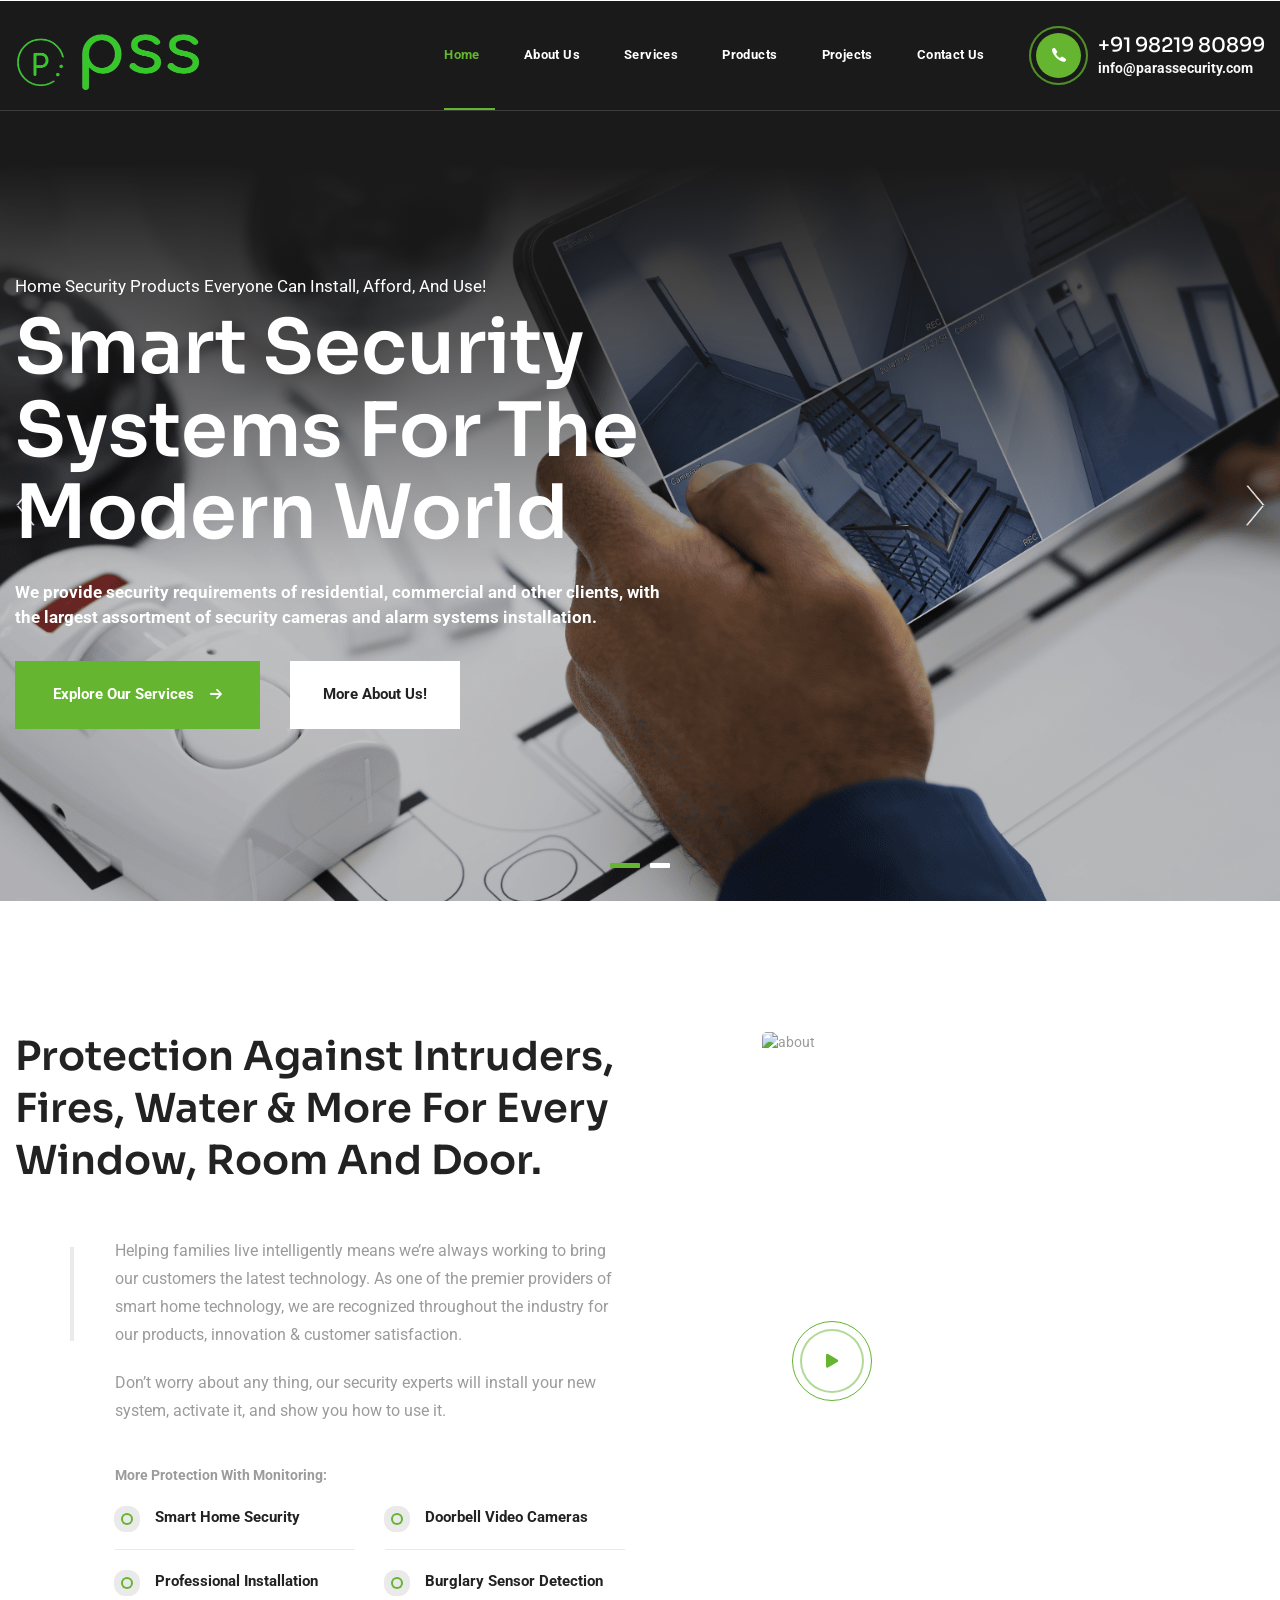
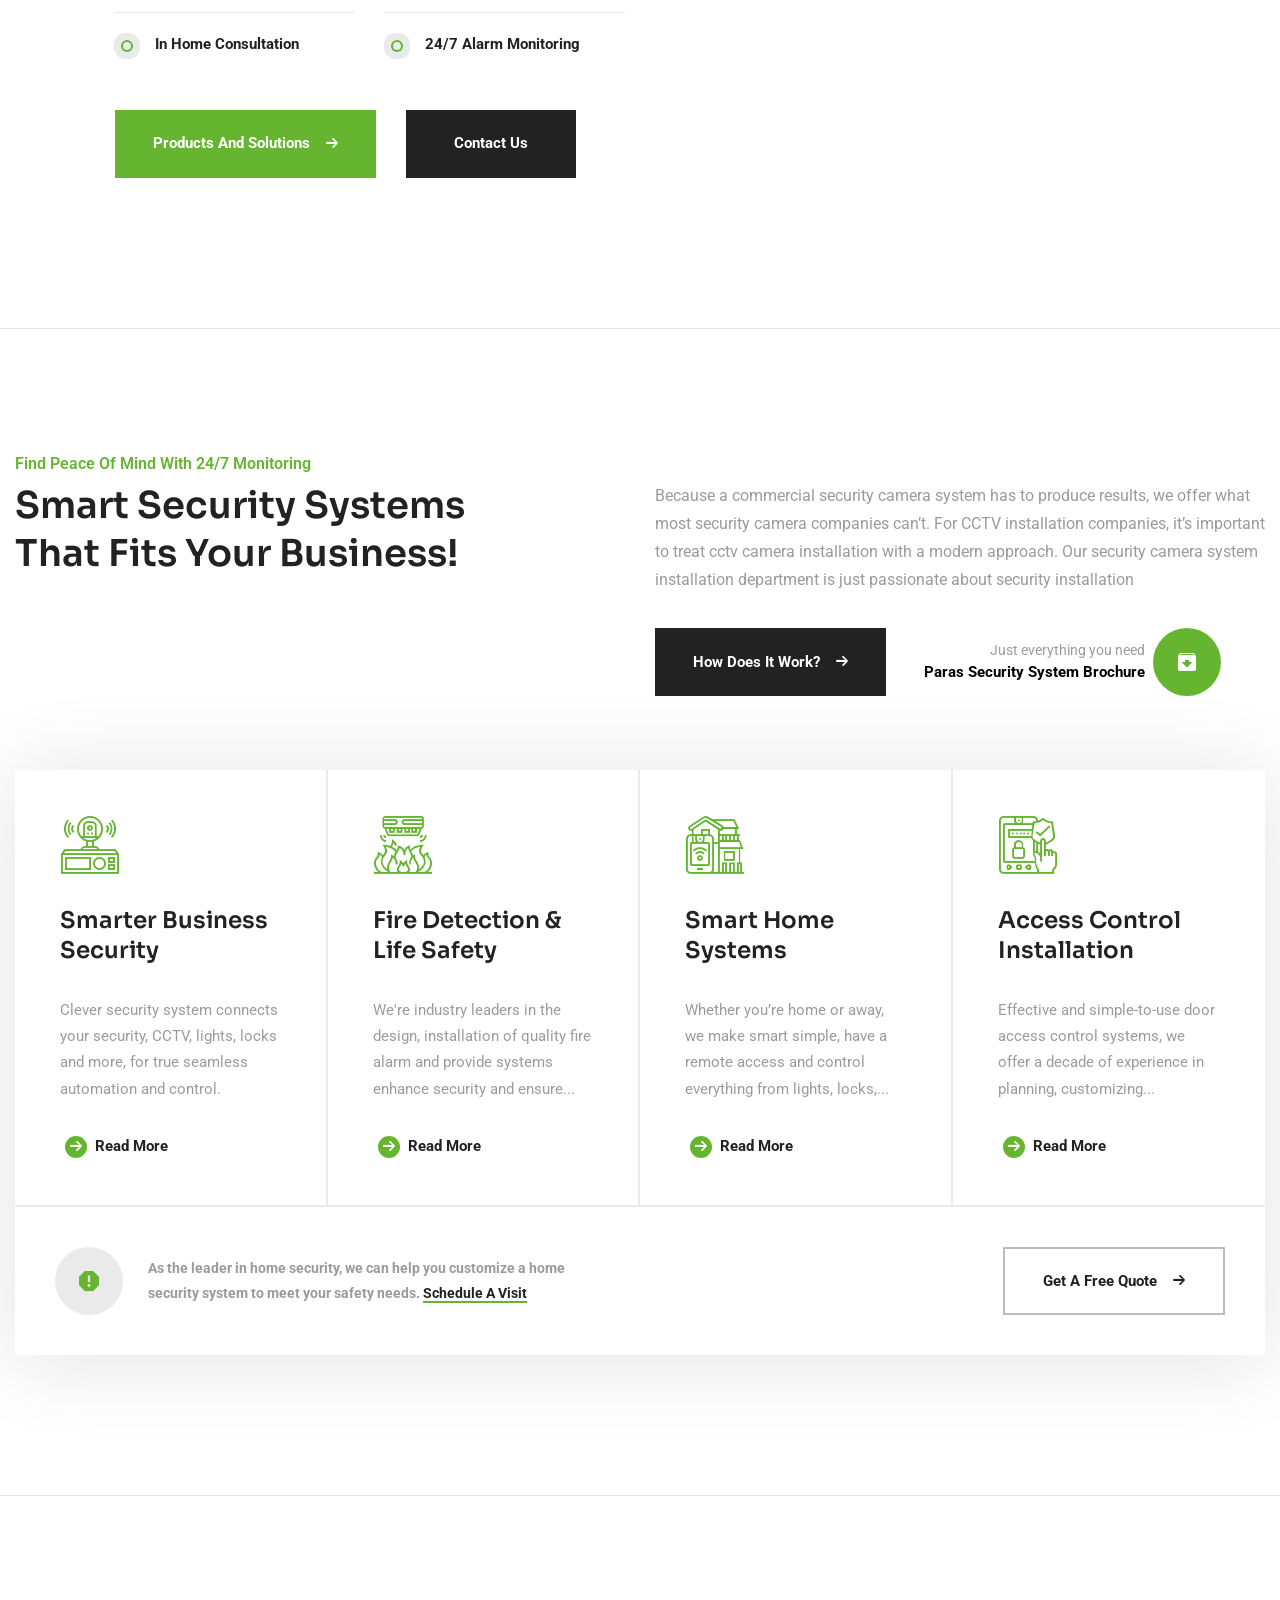
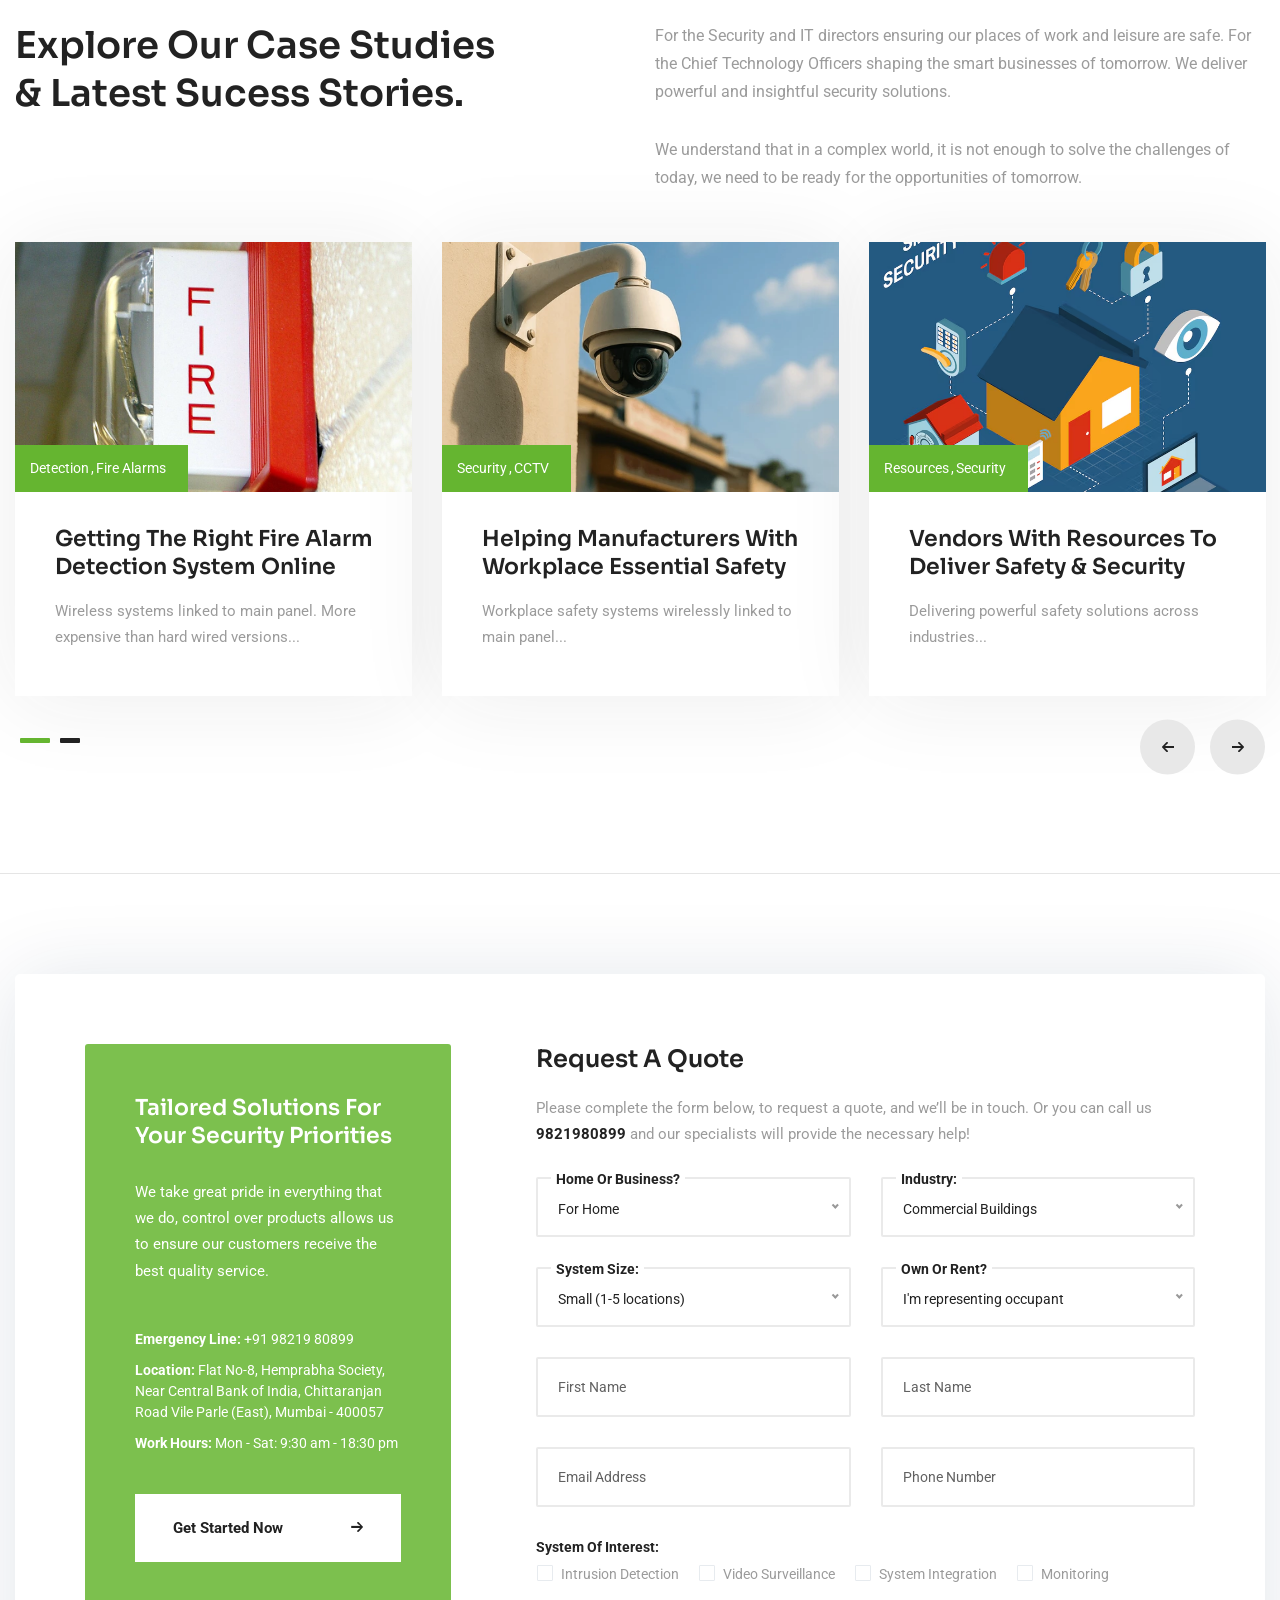
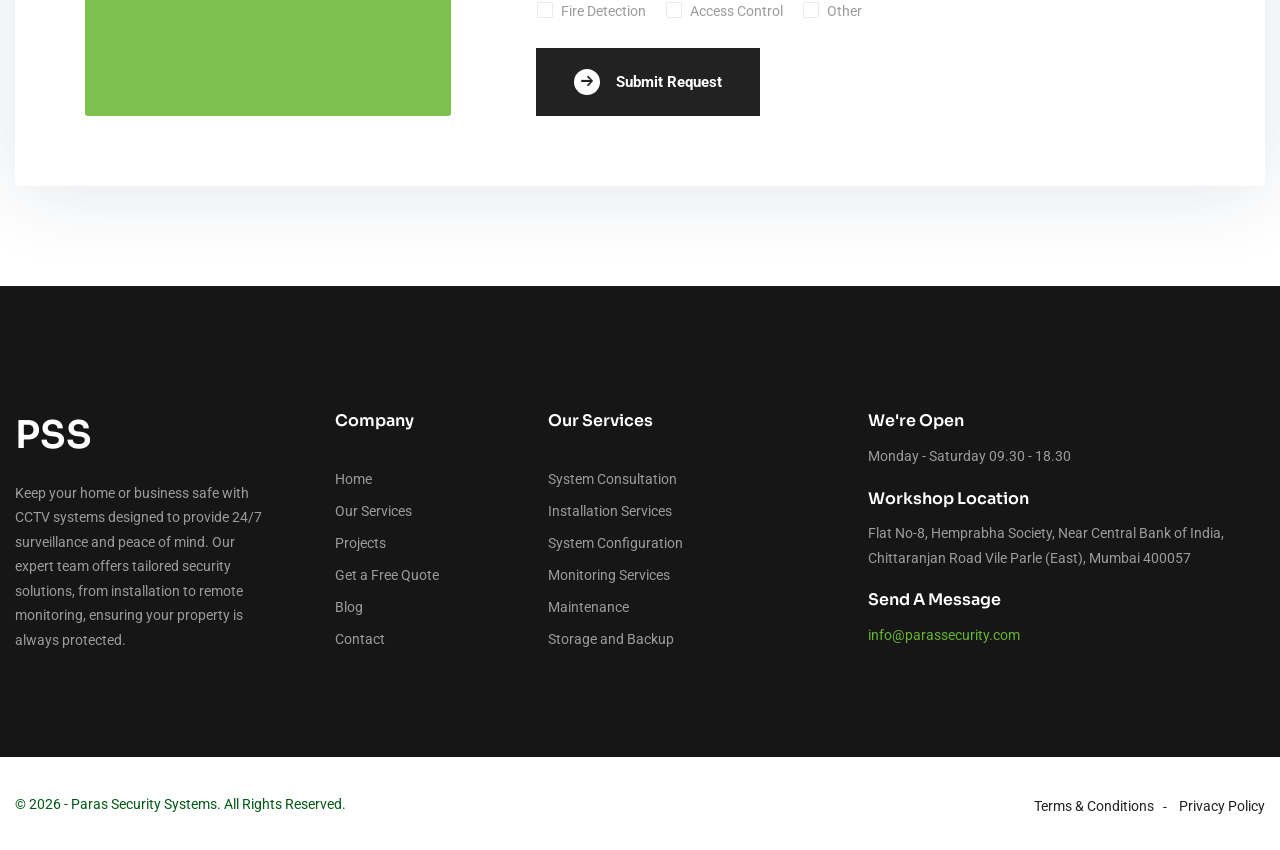
==== commit df02f8d3: "Add files via upload" ====
--- a/index.html
+++ b/index.html
@@ -5,7 +5,7 @@
   <meta charset="UTF-8" />
   <meta name="viewport" content="width=device-width, initial-scale=1.0" />
   <meta http-equiv="X-UA-Compatible" content="ie=edge" />
-  <meta name="description" content="Sekure - Security Systems HTML5 Template">
+  <meta name="description" content="Paras Security Systems Website">
   <link href="assets/images/favicon/favicon.png" rel="icon">
   <title>Paras Security Systems Website</title>
 
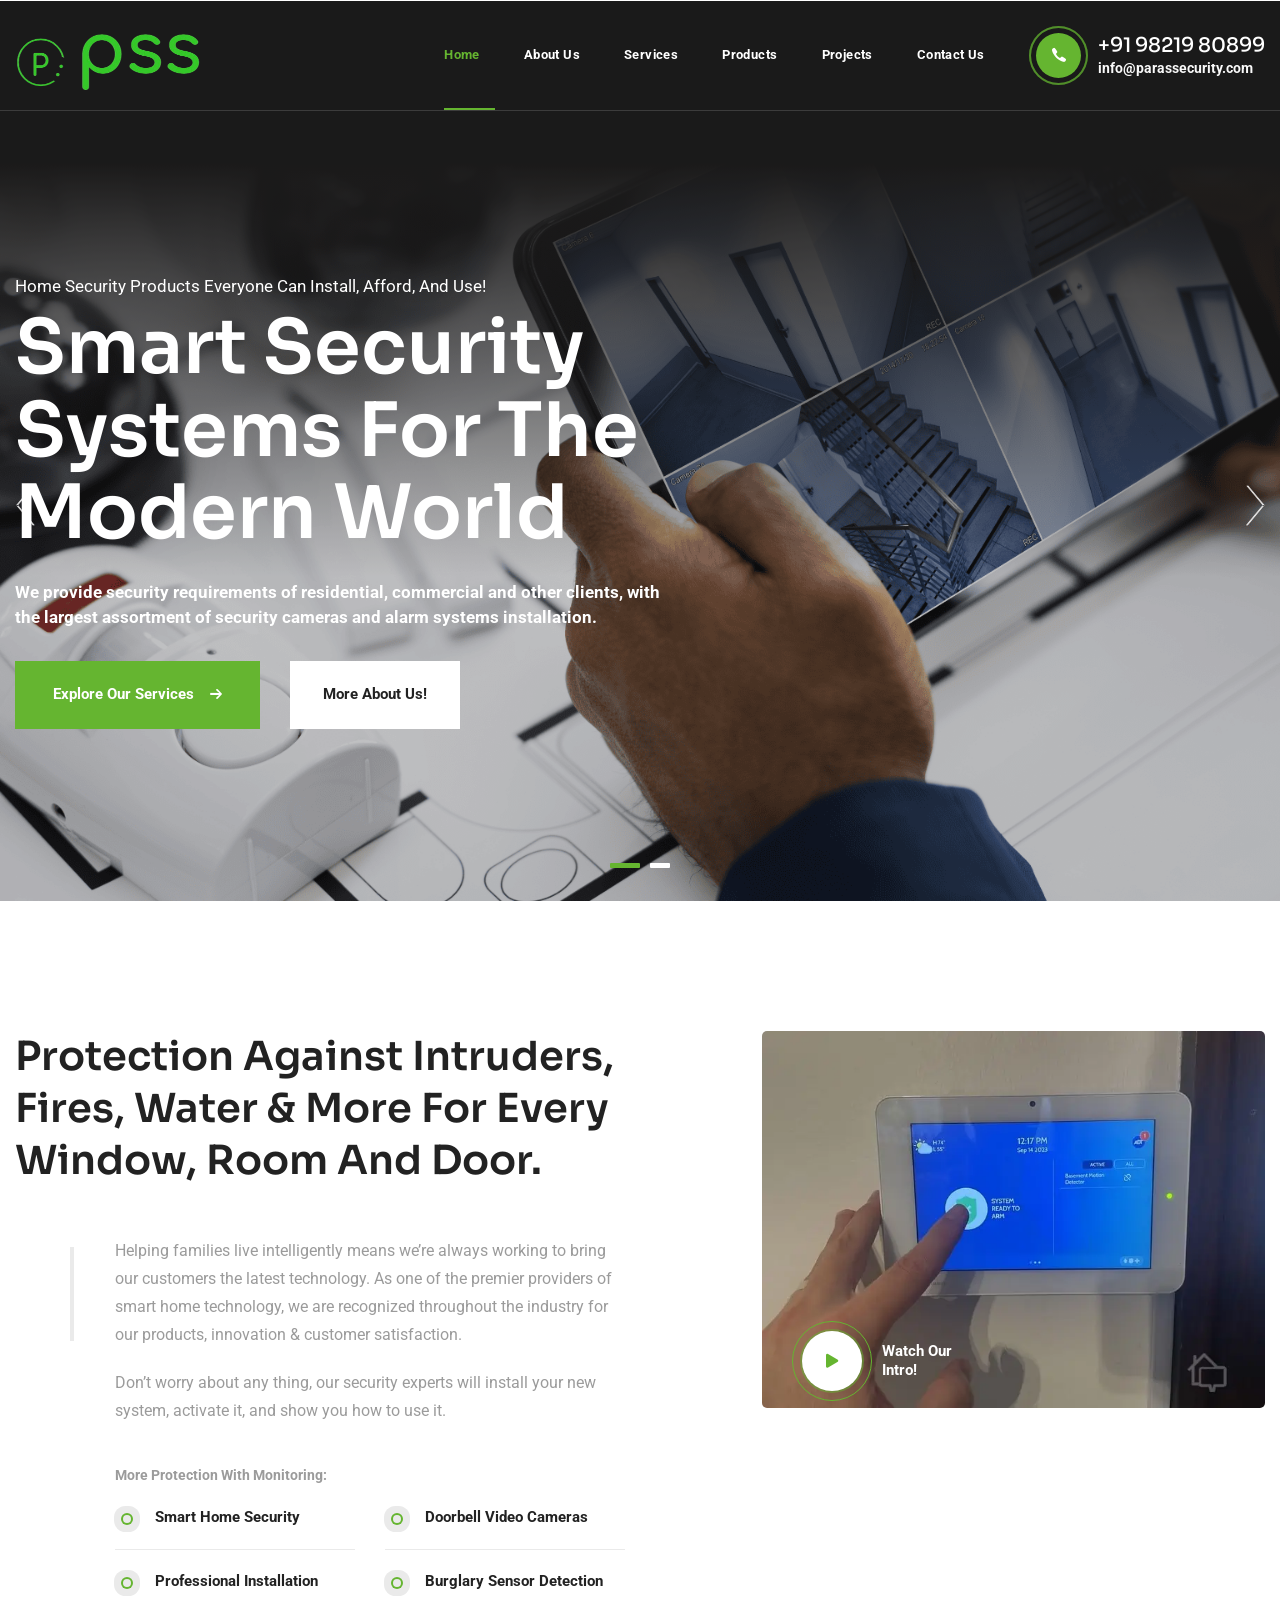
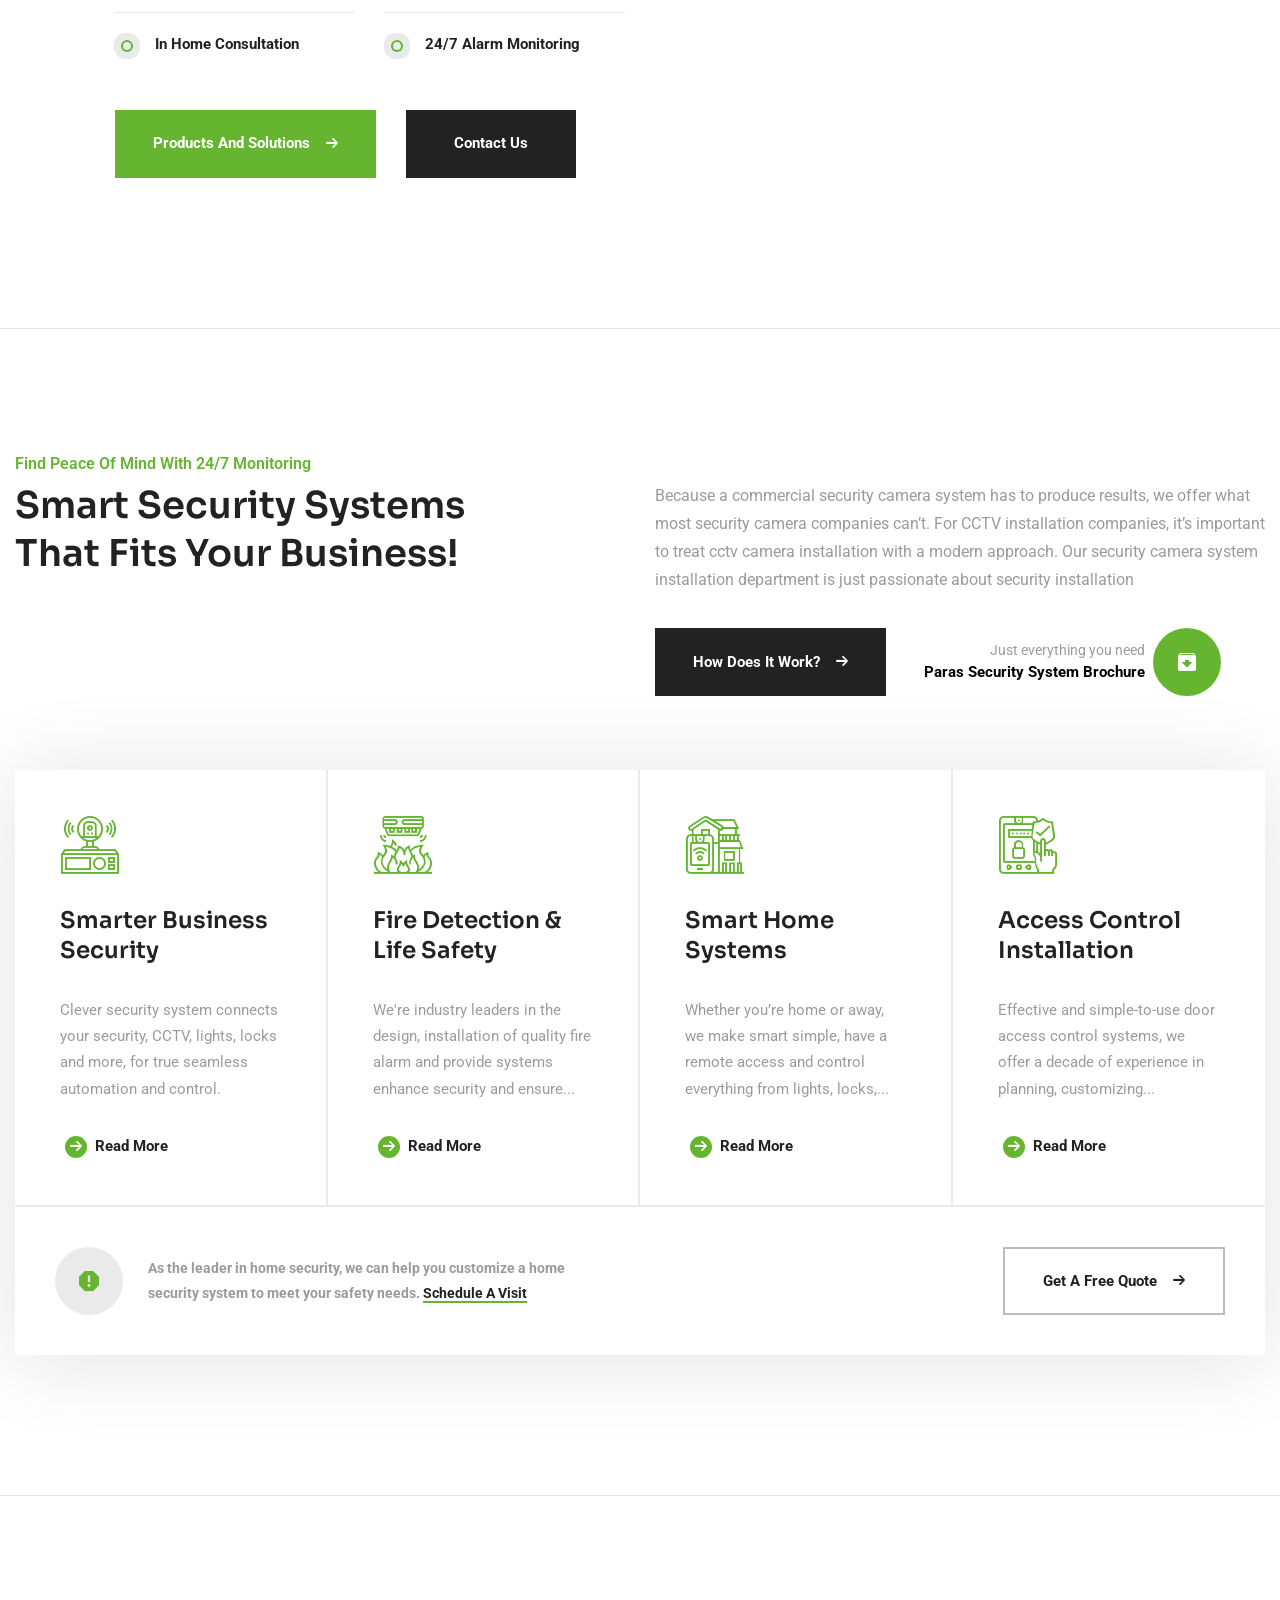
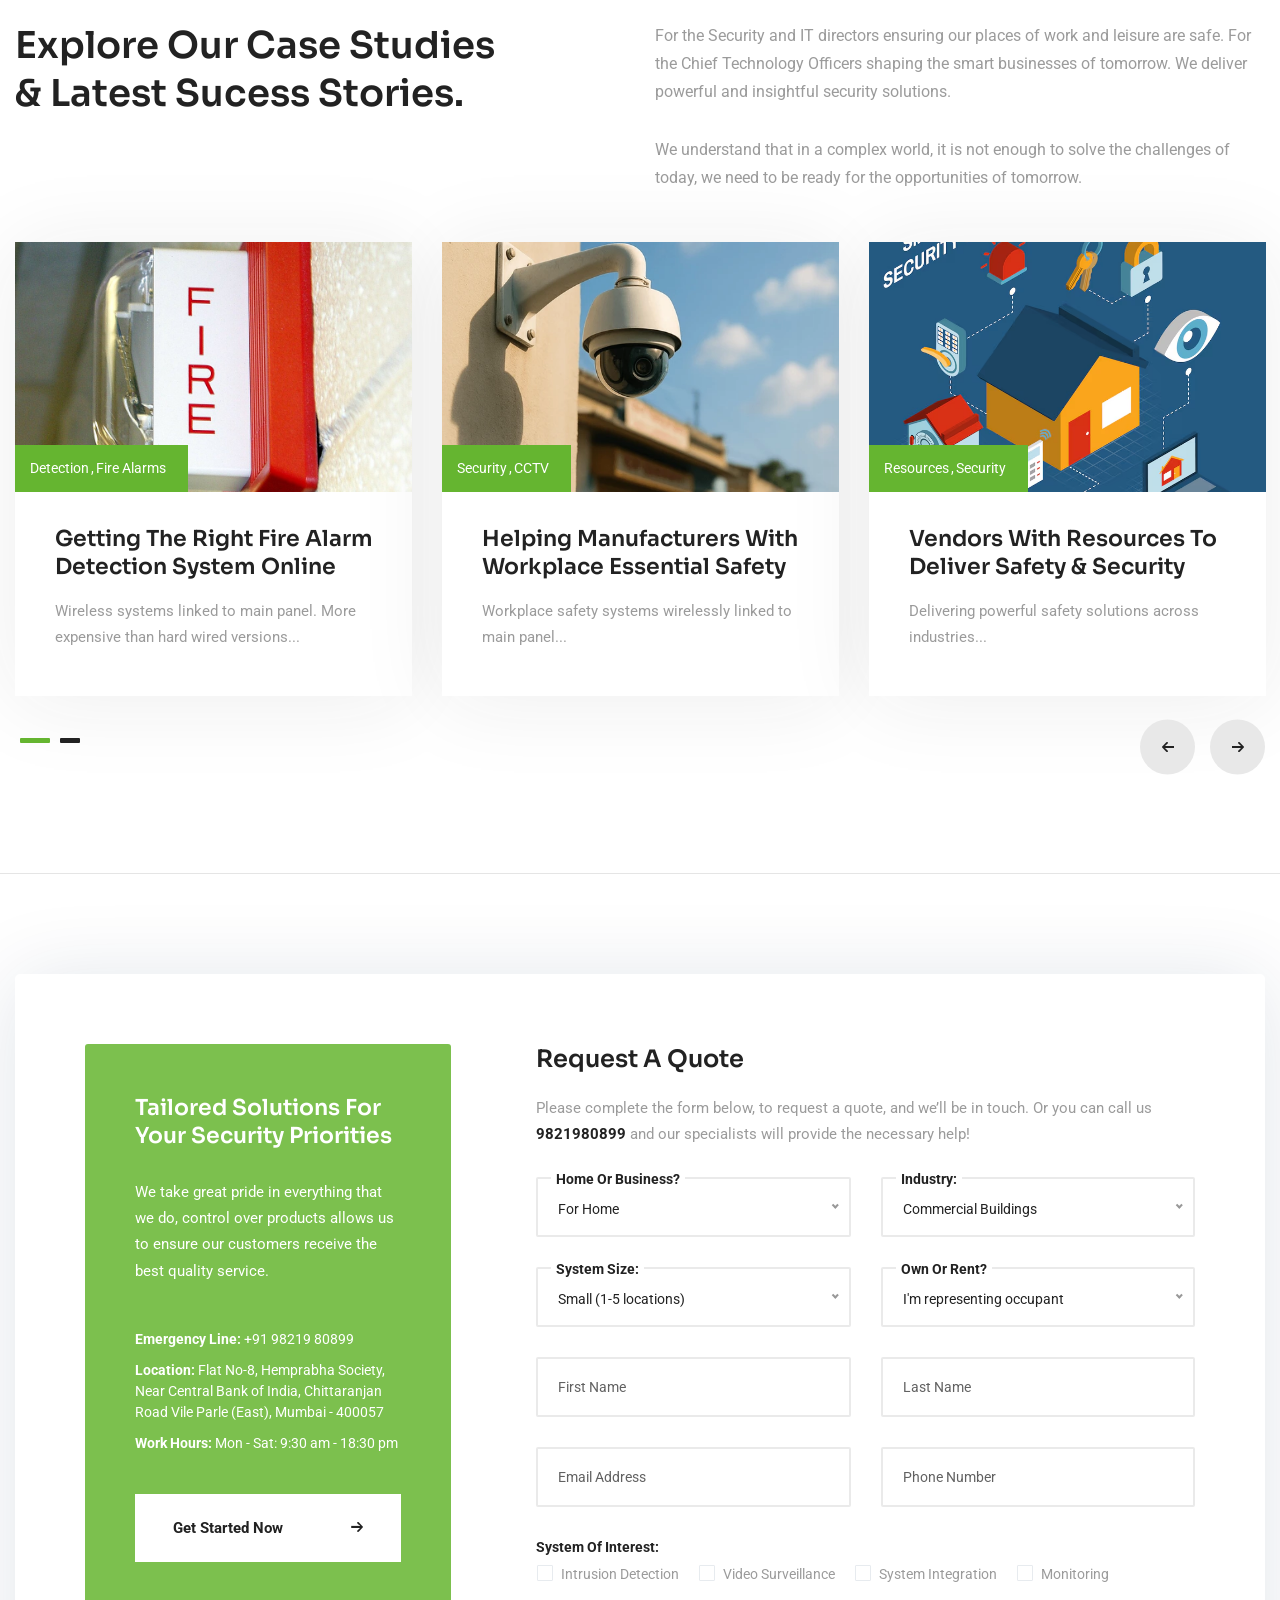
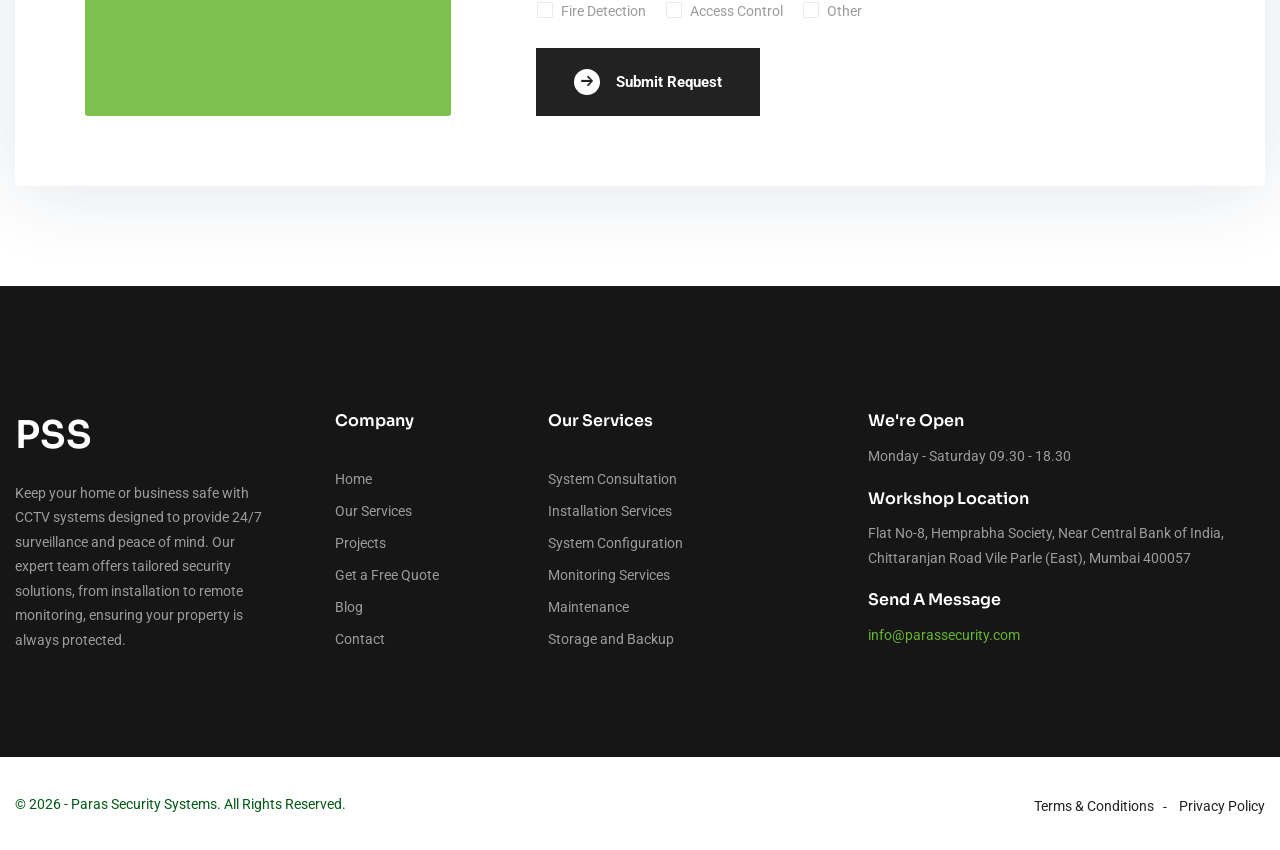
==== commit 4e1bb3c4: "Update index.html" ====
--- a/index.html
+++ b/index.html
@@ -6,7 +6,7 @@
   <meta name="viewport" content="width=device-width, initial-scale=1.0" />
   <meta http-equiv="X-UA-Compatible" content="ie=edge" />
   <meta name="description" content="Paras Security Systems Website">
-  <link href="assets/images/favicon/favicon.png" rel="icon">
+  <link href="./assets/images/favicon/favicon.png" rel="icon">
   <title>Paras Security Systems Website</title>
 
   <link rel="stylesheet"
@@ -193,7 +193,7 @@
           </div><!-- /.col-xl-6 -->
           <div class="col-sm-12 col-md-12 col-lg-5 col-xl-5 offset-xl-1">
             <div class="video-banner-layout2 mb-50">
-              <img src="assets/images/about/1.jpg" alt="about">
+              <img src="assets/test/home1.jpg" alt="about">
               <a class="video__btn video__btn-white popup-video" href="https://www.youtube.com/watch?v=nrJtHemSPW4">
                 <div class="video__player">
                   <i class="fa fa-play"></i>
@@ -807,4 +807,5 @@
   <script src="assets/js/main.js"></script>
 </body>
 
-</html>+
+</html>
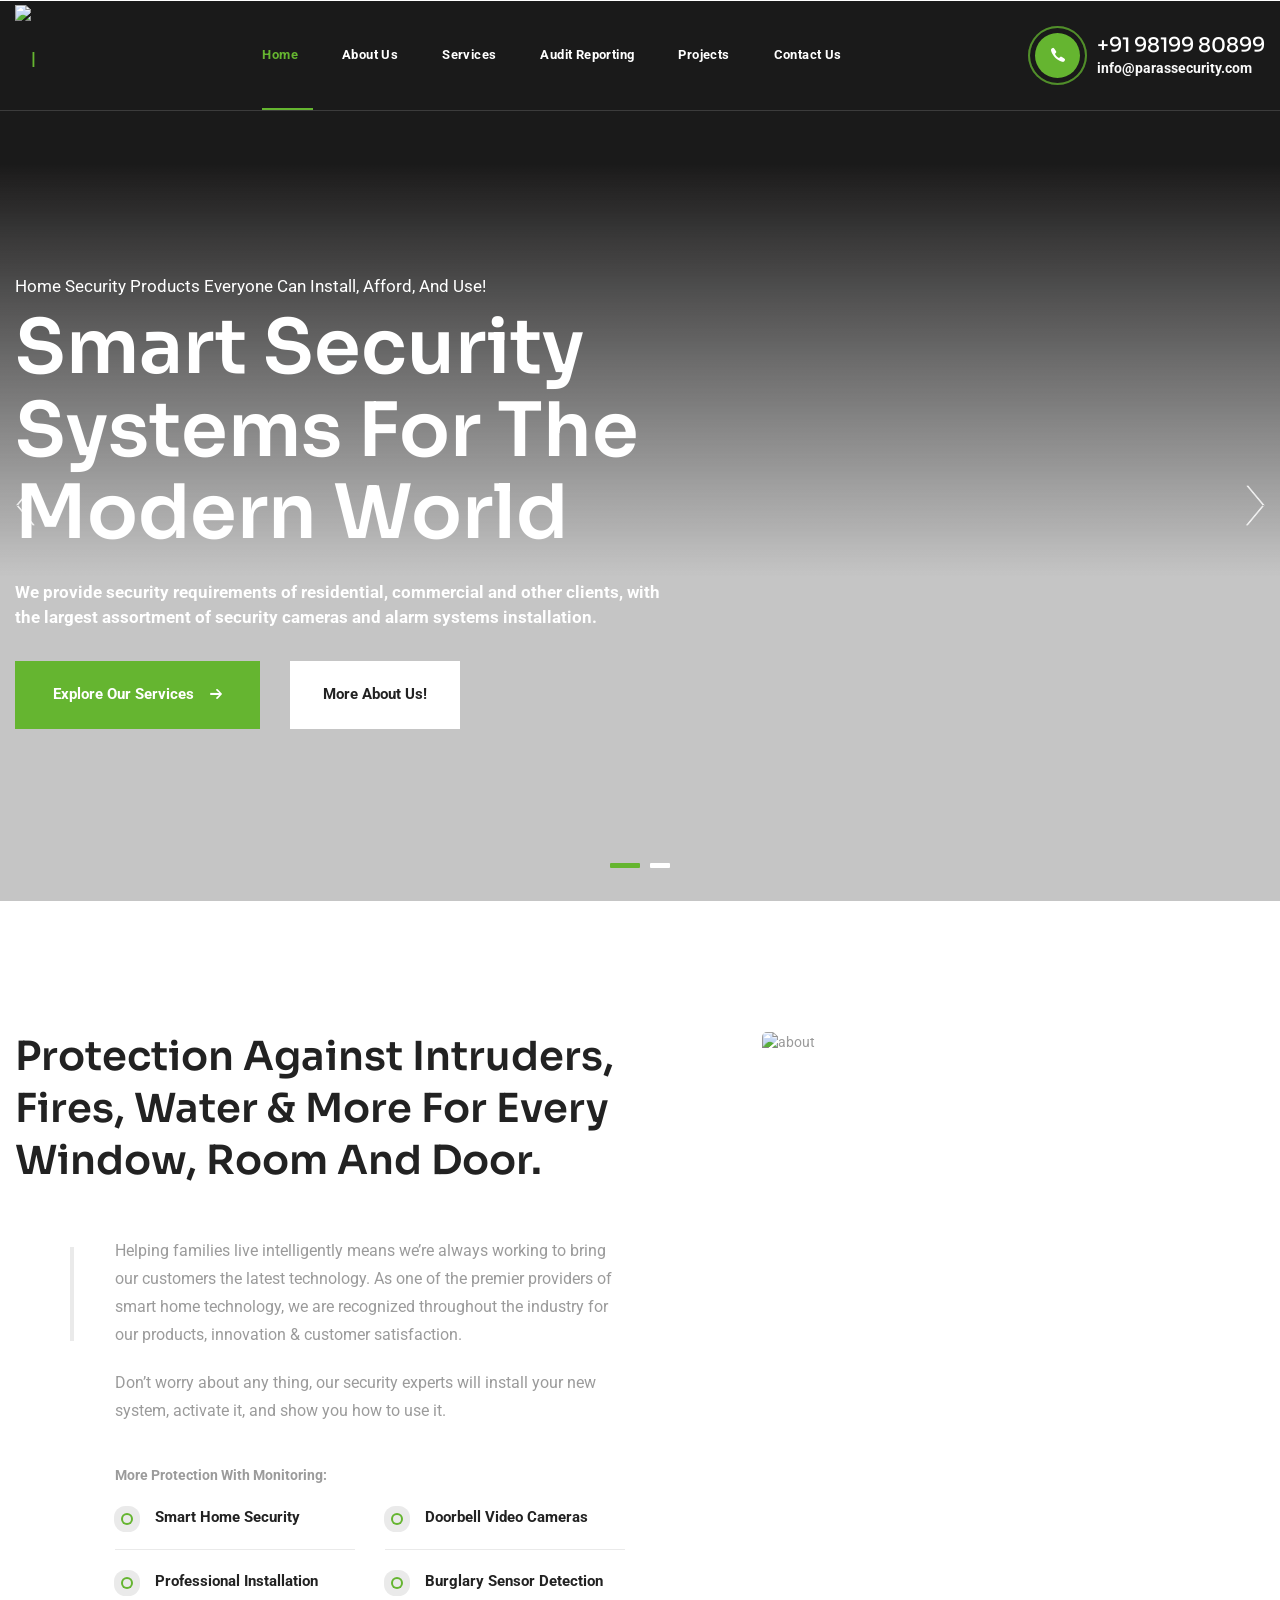
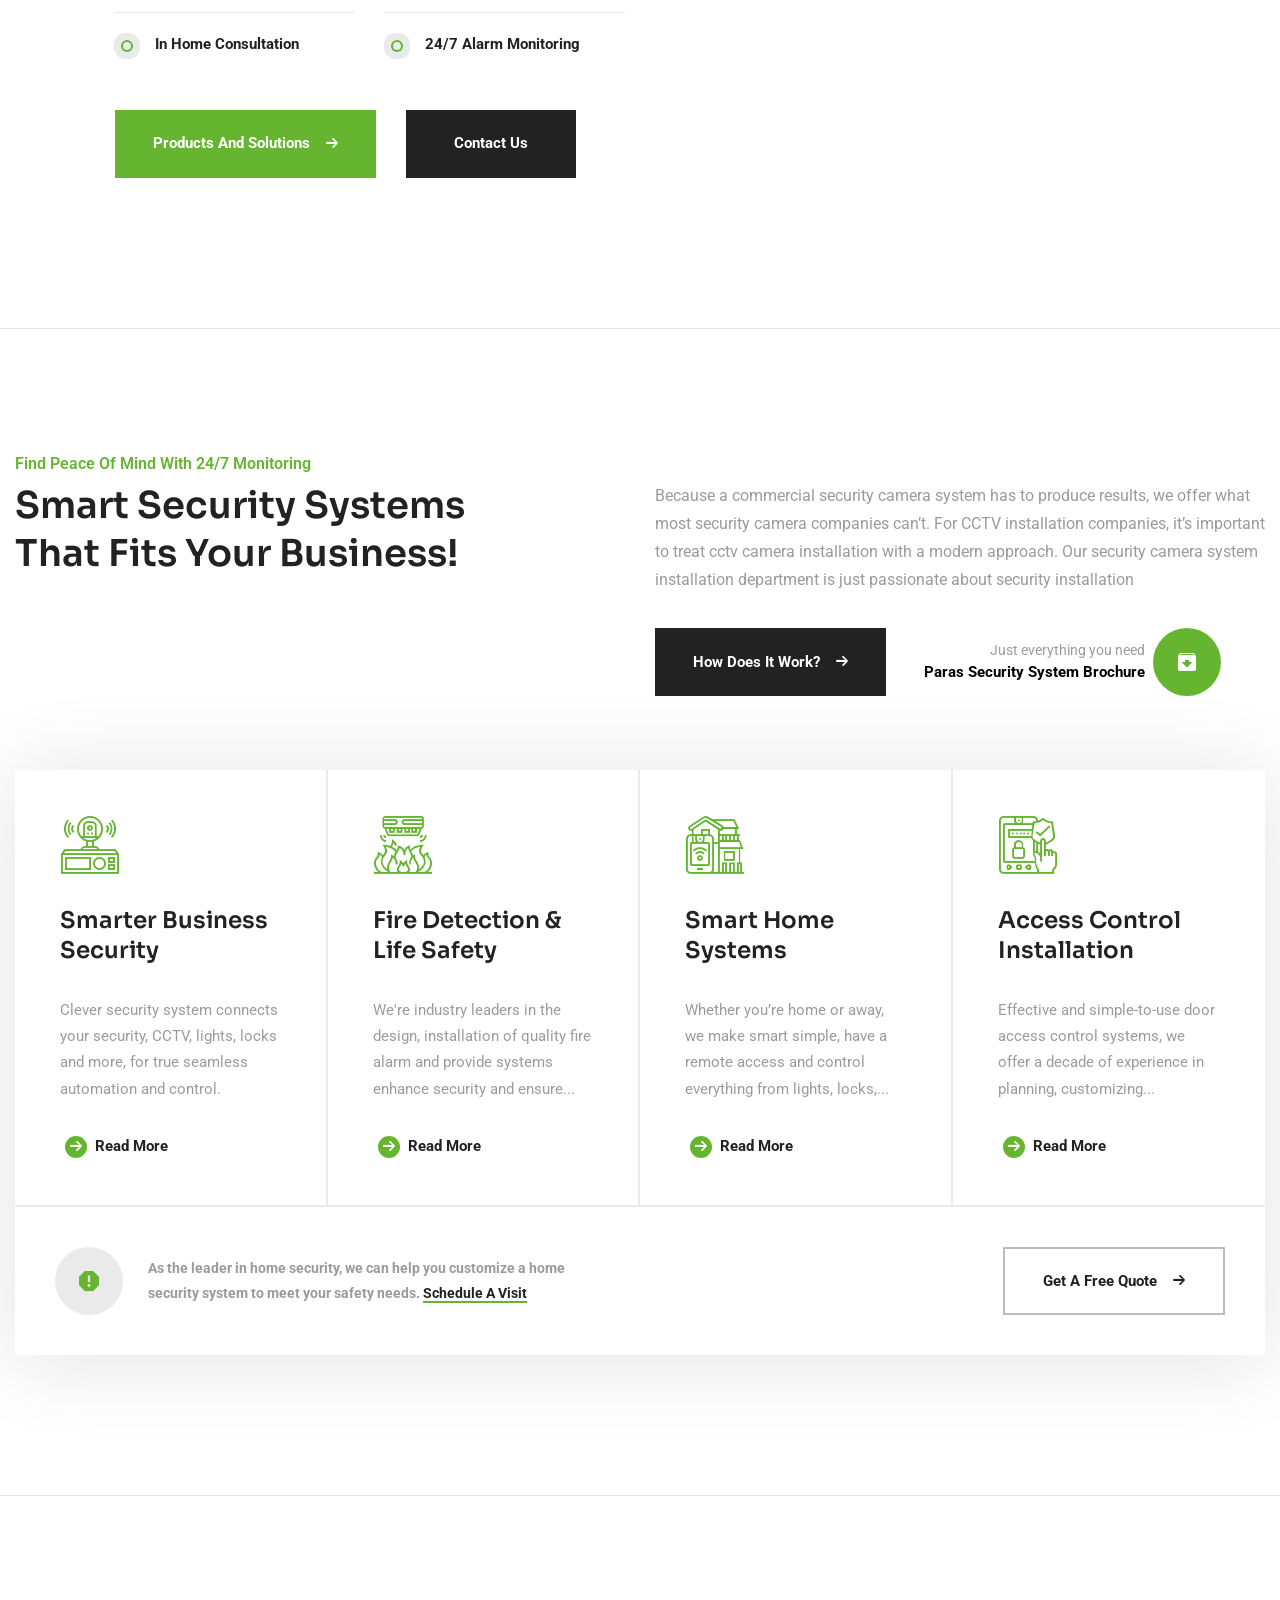
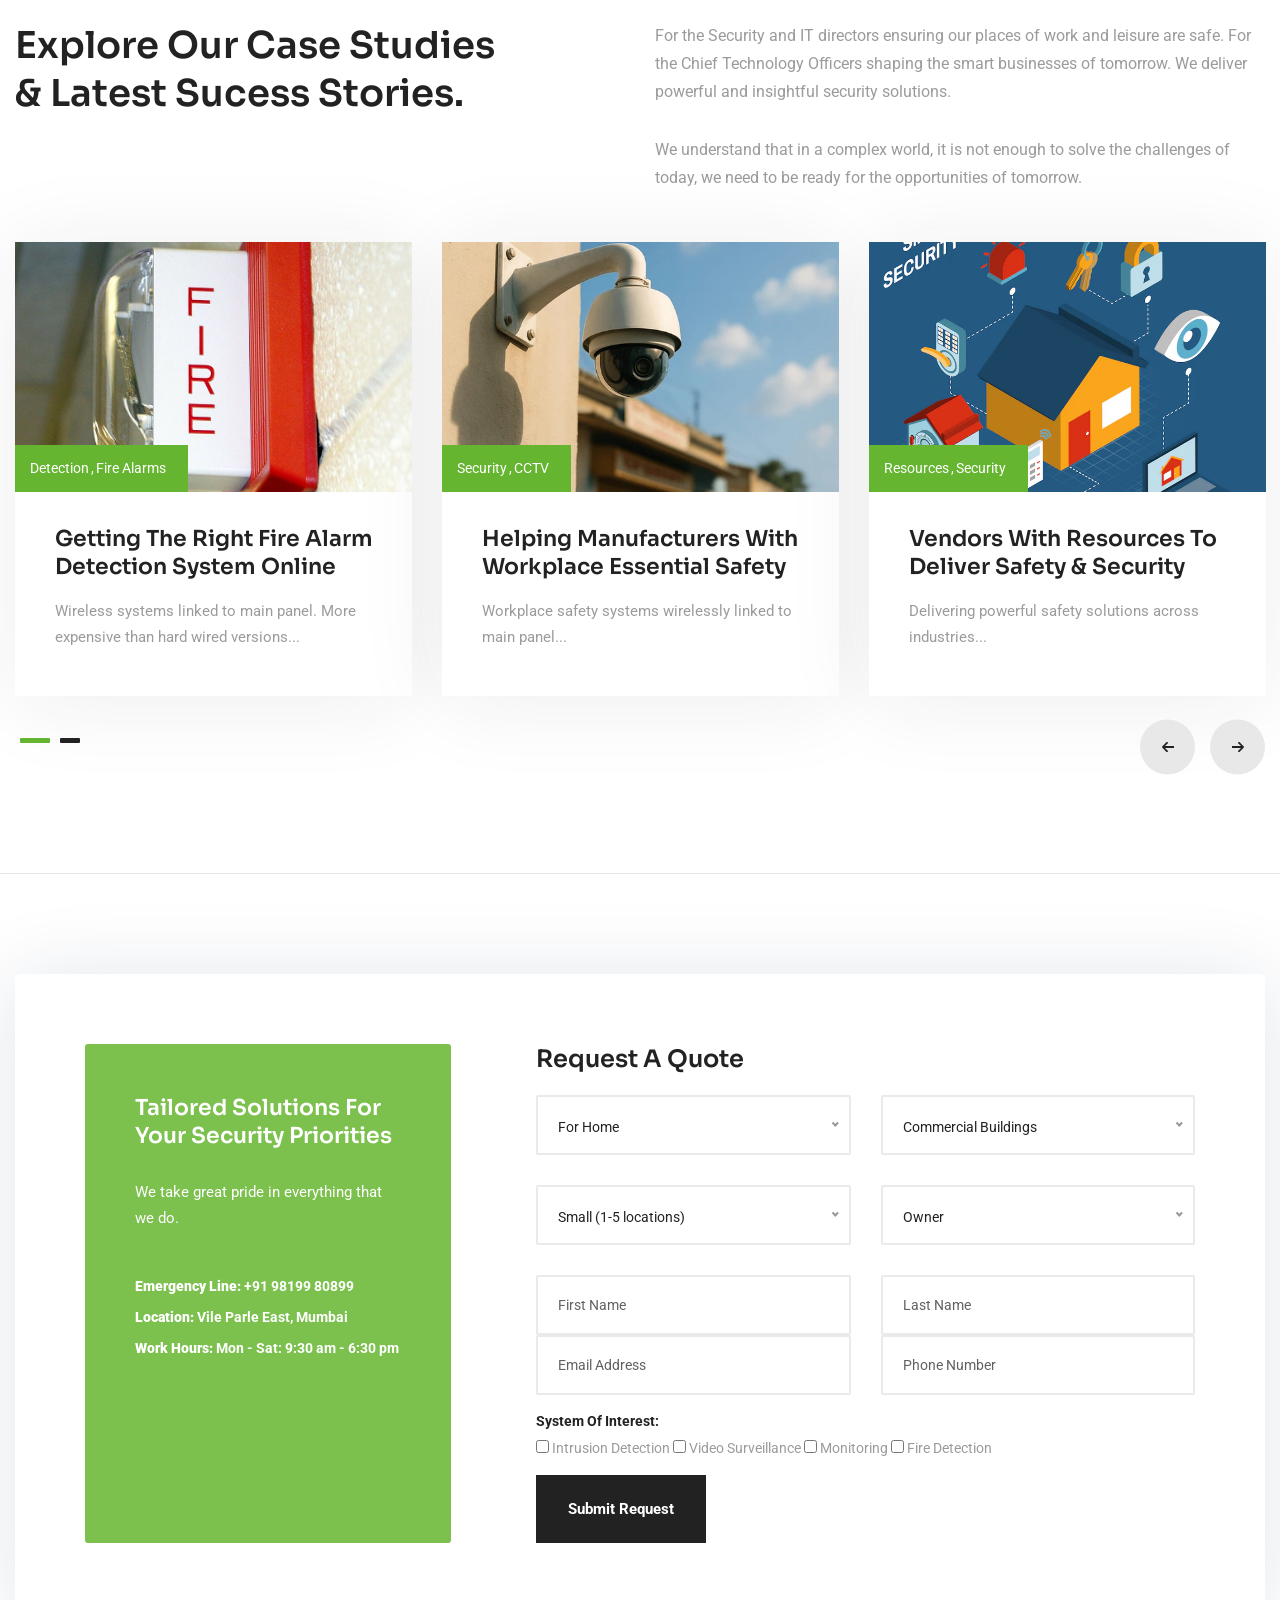
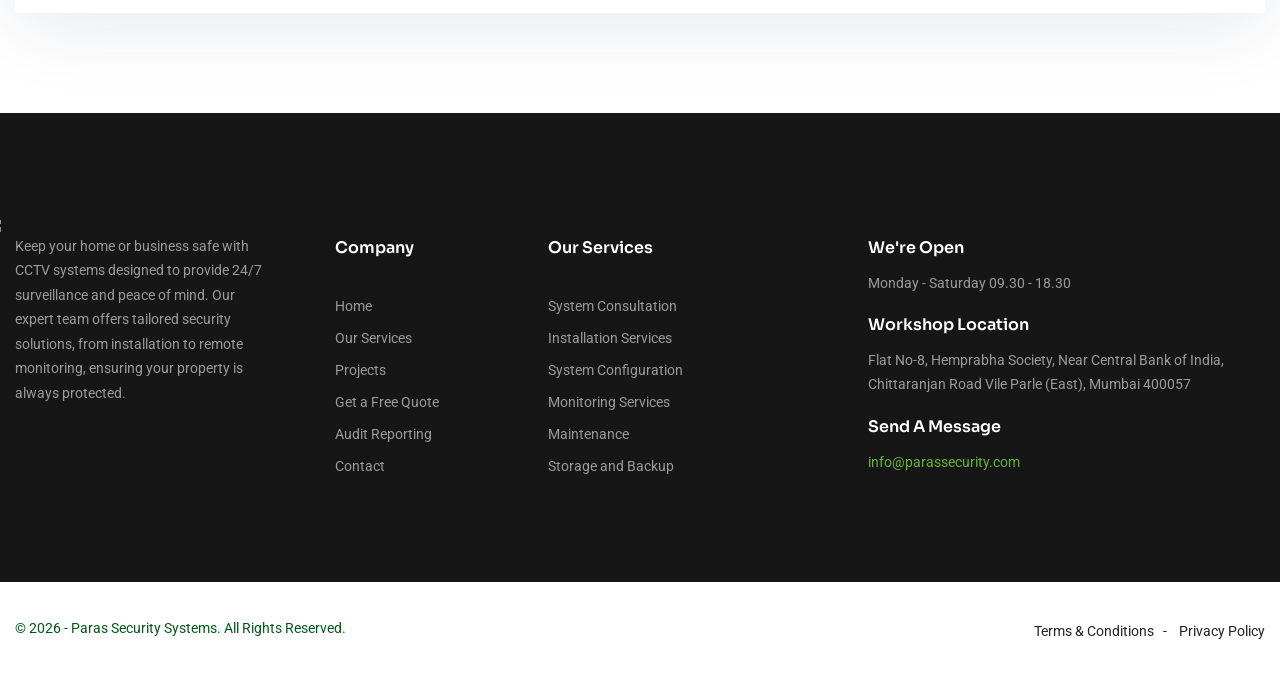
==== commit 726a69f7: "Add files via upload" ====
--- a/index.html
+++ b/index.html
@@ -6,7 +6,7 @@
   <meta name="viewport" content="width=device-width, initial-scale=1.0" />
   <meta http-equiv="X-UA-Compatible" content="ie=edge" />
   <meta name="description" content="Paras Security Systems Website">
-  <link href="./assets/images/favicon/favicon.png" rel="icon">
+  <link href="./assets/images/favicon/favicon.jpeg" rel="icon">
   <title>Paras Security Systems Website</title>
 
   <link rel="stylesheet"
@@ -29,8 +29,9 @@
       <nav class="navbar navbar-expand-lg sticky-navbar">
         <div class="container-fluid">
           <a class="navbar-brand" href="index.html">
-            <img src="assets/images/logo/logo-bg-remove.png" style="width: 50%;" class="logo-light" alt="logo">
-            <img src="assets/images/logo/logo.png" class="logo-dark" alt="logo">
+            <img src="assets/images/logo/paraslogo-bg-remove.png" style="width: 37%; margin-top: 10px;"
+              class="logo-light" alt="logo">
+            <img src="assets/images/logo/paraslogo.jpeg" class="logo-dark" alt="logo" style="width: 110%;">
           </a>
           <button class="navbar-toggler" type="button">
             <span class="menu-lines"><span></span></span>
@@ -51,7 +52,7 @@
               </li>
 
               <li class="nav__item">
-                <a href="products.html" class="nav__item-link">Products</a>
+                <a href="audit-reporting.html" class="nav__item-link">Audit Reporting</a>
               </li>
 
               <li class="nav__item">
@@ -76,7 +77,7 @@
                   <i class="icon-phone"></i>
                 </div>
                 <div>
-                  <a class="phone__link d-block" href="tel:919821980899">+91 98219 80899</a>
+                  <a class="phone__link d-block" href="tel:919819980899">+91 98199 80899</a>
                   <a class="email__link d-block" href="mailto:info@parassecurity.com">info@parassecurity.com</a>
                 </div>
               </div>
@@ -93,7 +94,7 @@
       <div class="slick-carousel carousel-arrows-light carousel-dots-light m-slides-0"
         data-slick='{"slidesToShow": 1, "arrows": true, "dots": true, "speed": 700,"fade": true,"cssEase": "linear"}'>
         <div class="slide-item bg-overlay align-v-h">
-          <div class="bg-img"><img src="assets/test/hero1.jpg" alt="slide img"></div>
+          <div class="bg-img"><img src="assets/test/paras-home-hero1.jpg" alt="slide img"></div>
           <div class="container">
             <div class="row align-items-center">
               <div class="col-sm-12 col-md-12 col-lg-12 col-xl-7">
@@ -108,7 +109,7 @@
                       <span>Explore Our Services</span>
                       <i class="icon-arrow-right"></i>
                     </a>
-                    <a href="services.html" class="btn btn__white btn__xl">
+                    <a href="about-us.html" class="btn btn__white btn__xl">
                       More About Us!
                     </a>
                   </div>
@@ -118,7 +119,7 @@
           </div><!-- /.container -->
         </div><!-- /.slide-item -->
         <div class="slide-item bg-overlay align-v-h">
-          <div class="bg-img"><img src="assets/test/hero2.jpg" alt="slide img"></div>
+          <div class="bg-img"><img src="assets/test/paras-home-hero2.jpg" alt="slide img"></div>
           <div class="container">
             <div class="row align-items-center">
               <div class="col-sm-12 col-md-12 col-lg-12 col-xl-7">
@@ -133,7 +134,7 @@
                       <span>Explore Our Services</span>
                       <i class="icon-arrow-right"></i>
                     </a>
-                    <a href="services.html" class="btn btn__white btn__xl">
+                    <a href="about-us.html" class="btn btn__white btn__xl">
                       More About Us!
                     </a>
                   </div>
@@ -193,13 +194,13 @@
           </div><!-- /.col-xl-6 -->
           <div class="col-sm-12 col-md-12 col-lg-5 col-xl-5 offset-xl-1">
             <div class="video-banner-layout2 mb-50">
-              <img src="assets/test/home1.jpg" alt="about">
-              <a class="video__btn video__btn-white popup-video" href="https://www.youtube.com/watch?v=nrJtHemSPW4">
+              <img src="assets/test/paras-home-about.jpg" alt="about">
+              <!-- <a class="video__btn video__btn-white popup-video" href="https://www.youtube.com/watch?v=nrJtHemSPW4">
                 <div class="video__player">
                   <i class="fa fa-play"></i>
                 </div>
                 <span class="video__title color-white">Watch Our Intro!</span>
-              </a>
+              </a> -->
             </div><!-- /.video-banner -->
           </div><!-- /.col-xl-5 -->
         </div><!-- /.row -->
@@ -225,7 +226,7 @@
               installation with a modern approach. Our security camera system installation department is just passionate
               about security installation</p>
             <div class="d-flex flex-wrap align-items-center mt-30">
-              <a href="how-it-works.html" class="btn btn__secondary btn__xl my-1 mr-30">
+              <a href="services.html#howitworks" class="btn btn__secondary btn__xl my-1 mr-30">
                 <span>How Does It Work? </span>
                 <i class="icon-arrow-right"></i>
               </a>
@@ -263,7 +264,7 @@
                   <p class="service__desc">Clever security system connects your security, CCTV, lights, locks and more,
                     for true seamless automation and control.
                   </p>
-                  <a href="services-single.html" class="btn btn__primary  btn__link">
+                  <a href="#" class="btn btn__primary  btn__link">
                     <i class="icon-arrow-right icon-filled"></i>
                     <span>Read More</span>
                   </a>
@@ -281,7 +282,7 @@
                   <p class="service__desc">We're industry leaders in the design, installation of quality fire alarm and
                     provide systems enhance security and ensure...
                   </p>
-                  <a href="services-single.html" class="btn btn__primary btn__link">
+                  <a href="#" class="btn btn__primary btn__link">
                     <i class="icon-arrow-right icon-filled"></i>
                     <span>Read More</span>
                   </a>
@@ -299,7 +300,7 @@
                   <p class="service__desc">Whether you’re home or away, we make smart simple, have a remote access and
                     control everything from lights, locks,...
                   </p>
-                  <a href="services-single.html" class="btn btn__primary  btn__link">
+                  <a href="#" class="btn btn__primary  btn__link">
                     <i class="icon-arrow-right icon-filled"></i>
                     <span>Read More</span>
                   </a>
@@ -317,7 +318,7 @@
                   <p class="service__desc">Effective and simple-to-use door access control systems, we offer a decade of
                     experience in planning, customizing...
                   </p>
-                  <a href="services-single.html" class="btn btn__primary  btn__link">
+                  <a href="#" class="btn btn__primary  btn__link">
                     <i class="icon-arrow-right icon-filled"></i>
                     <span>Read More</span>
                   </a>
@@ -332,10 +333,10 @@
                   <div class="cta__icon"><i class="icon-alert"></i></div>
                   <p class="cta__desc font-weight-bold my-2">As the leader in home security, we can help you customize a
                     home security system to meet your safety needs.
-                    <a href="contact-us.html" class="text-underlined">Schedule A Visit</a>
+                    <a href="contact-us.html#contactus" class="text-underlined">Schedule A Visit</a>
                   </p>
                 </div>
-                <a href="get-quote.html" class="btn btn__secondary btn__outlined btn__xl">
+                <a href="#raq" class="btn btn__secondary btn__outlined btn__xl">
                   <span>Get A Free Quote</span>
                   <i class="icon-arrow-right"></i>
                 </a>
@@ -400,7 +401,7 @@
                       </p>
                     </div>
                     <div class="d-flex justify-content-end">
-                      <a href="projects-single-project.html" class="btn btn__secondary">
+                      <a href="projects.html" class="btn btn__secondary">
                         <i class="icon-arrow-right"></i> <span>Explore More</span>
                       </a>
                     </div>
@@ -425,7 +426,7 @@
                       </p>
                     </div>
                     <div class="d-flex justify-content-end">
-                      <a href="projects-single-project.html" class="btn btn__secondary">
+                      <a href="projects.html" class="btn btn__secondary">
                         <i class="icon-arrow-right"></i> <span>Explore More</span>
                       </a>
                     </div>
@@ -450,7 +451,7 @@
                       </p>
                     </div>
                     <div class="d-flex justify-content-end">
-                      <a href="projects-single-project.html" class="btn btn__secondary">
+                      <a href="projects.html" class="btn btn__secondary">
                         <i class="icon-arrow-right"></i> <span>Explore More</span>
                       </a>
                     </div>
@@ -475,7 +476,7 @@
                       </p>
                     </div>
                     <div class="d-flex justify-content-end">
-                      <a href="projects-single-project.html" class="btn btn__secondary">
+                      <a href="projects.html" class="btn btn__secondary">
                         <i class="icon-arrow-right"></i> <span>Explore More</span>
                       </a>
                     </div>
@@ -485,8 +486,7 @@
                 <!-- ITEM 5 -->
                 <div class="portfolio-item">
                   <div class="portfolio__img" style="height:250px;overflow:hidden;">
-                    <img src="assets/images/portfolio/grid/5.jpg" style="width:100%;height:100%;object-fit:cover;"
-                      alt="portfolio img">
+                    <img src="assets/test/cs3.jpg" style="width:100%;height:100%;object-fit:cover;" alt="portfolio img">
                   </div>
                   <div class="portfolio__body">
                     <div class="portfolio__cat">
@@ -501,7 +501,7 @@
                       </p>
                     </div>
                     <div class="d-flex justify-content-end">
-                      <a href="projects-single-project.html" class="btn btn__secondary">
+                      <a href="projects.html" class="btn btn__secondary">
                         <i class="icon-arrow-right"></i> <span>Explore More</span>
                       </a>
                     </div>
@@ -526,7 +526,7 @@
                       </p>
                     </div>
                     <div class="d-flex justify-content-end">
-                      <a href="projects-single-project.html" class="btn btn__secondary">
+                      <a href="projects.html" class="btn btn__secondary">
                         <i class="icon-arrow-right"></i> <span>Explore More</span>
                       </a>
                     </div>
@@ -544,145 +544,118 @@
     <!-- ==========================
         Request a Quote
     =========================== -->
-    <section style="margin-top: 100px;" class="contact-layout1 py-0 mt--100">
+    <!-- Contact Section: Request A Quote -->
+    <section style="margin-top:100px;" class="contact-layout1 py-0 mt--100" id="raq">
       <div class="container">
         <div class="row">
           <div class="col-12">
             <div class="contact-panel d-flex flex-wrap">
+
+              <!-- LEFT PANEL -->
               <div class="contact-panel__info bg-overlay bg-overlay-primary">
-                <div class="bg-img"><img src="assets/images/banners/2.jpg" alt="banner"></div>
-                <h4 class="contact-panel__title color-white">Tailored Solutions For Your Security Priorities</h4>
-                <p class="contact-panel__desc color-white">We take great pride in everything that we do, control over
-                  products allows us to ensure our customers receive the best quality service.
+                <div class="bg-img">
+                  <img src="assets/images/banners/2.jpg" alt="banner">
+                </div>
+
+                <h4 class="contact-panel__title color-white">
+                  Tailored Solutions For Your Security Priorities
+                </h4>
+
+                <p class="contact-panel__desc color-white">
+                  We take great pride in everything that we do.
                 </p>
+
                 <ul class="contact__list list-unstyled mb-40">
-                  <li style="font-weight: normal;">
-                    <a href="tel:+919821980899"><b>Emergency Line:</b> +91 98219 80899</a>
+                  <li>
+                    <a href="tel:+919819980899">
+                      <b>Emergency Line:</b> +91 98199 80899
+                    </a>
                   </li>
-                  <li style="font-weight: normal;">
-                    <a href="#"><b>Location:</b> Flat No-8, Hemprabha Society, Near Central Bank of India, Chittaranjan
-                      Road Vile Parle (East), Mumbai - 400057</a>
-                  </li>
-                  <li style="font-weight: normal;">
-                    <a href="contact-us.html"><b>Work Hours:</b> Mon - Sat: 9:30 am - 18:30 pm</a>
-                  </li>
+                  <li><b>Location:</b> Vile Parle East, Mumbai</li>
+                  <li><b>Work Hours:</b> Mon - Sat: 9:30 am - 6:30 pm</li>
                 </ul>
-                <a href="contact-us.html" class="btn btn__white btn__xl btn__block justify-content-between">
-                  <span>Get Started Now</span> <i class="icon-arrow-right"></i>
-                </a>
               </div>
-              <form class="contact-panel__form" method="post" action="assets/php/contact.php" id="contactForm">
+
+              <!-- FORM PANEL -->
+              <form class="contact-panel__form" id="contactForm">
                 <div class="row">
-                  <div class="col-sm-12">
+
+                  <div class="col-12">
                     <h4 class="contact-panel__title">Request A Quote</h4>
-                    <p class="contact-panel__desc mb-30">Please complete the form below, to request a quote, and we’ll
-                      be in touch. Or you can call us <strong class="color-secondary">9821980899</strong> and our
-                      specialists will provide the
-                      necessary help!
-                    </p>
-                  </div>
-                  <div class="col-sm-6 col-md-6 col-lg-6">
-                    <div class="form-group float-label">
-                      <label for="homeBussiness">Home Or Business?</label>
-                      <select id="homeBussiness" class="form-control">
-                        <option>For Home</option>
-                        <option>For Business</option>
-                      </select>
-                    </div>
-                  </div><!-- /.col-lg-6 -->
-                  <div class="col-sm-6 col-md-6 col-lg-6">
-                    <div class="form-group float-label">
-                      <label for="Industry">Industry:</label>
-                      <select id="Industry" class="form-control">
-                        <option>Commercial Buildings</option>
-                        <option>Commercial Buildings</option>
-                      </select>
-                    </div>
-                  </div><!-- /.col-lg-6 -->
-                  <div class="col-sm-6 col-md-6 col-lg-6">
-                    <div class="form-group float-label">
-                      <label for="size">System Size:</label>
-                      <select id="size" class="form-control">
-                        <option>Small (1-5 locations)</option>
-                        <option>large (6-10 locations)</option>
-                      </select>
-                    </div>
-                  </div><!-- /.col-lg-6 -->
-                  <div class="col-sm-6 col-md-6 col-lg-6">
-                    <div class="form-group float-label">
-                      <label for="own">Own Or Rent?</label>
-                      <select id="own" class="form-control">
-                        <option>I'm representing occupant</option>
-                        <option>other</option>
-                      </select>
-                    </div>
-                  </div><!-- /.col-lg-6 -->
-                  <div class="col-sm-6 col-md-6 col-lg-6">
-                    <div class="form-group">
-                      <input type="text" class="form-control" placeholder="First Name">
-                    </div>
-                  </div><!-- /.col-lg-4 -->
-                  <div class="col-sm-6 col-md-6 col-lg-6">
-                    <div class="form-group">
-                      <input type="text" class="form-control" placeholder="Last Name">
-                    </div>
-                  </div><!-- /.col-lg-4 -->
-                  <div class="col-sm-6 col-md-6 col-lg-6">
-                    <div class="form-group">
-                      <input type="text" class="form-control" placeholder="Email Address">
-                    </div>
-                  </div><!-- /.col-lg-4 -->
-                  <div class="col-sm-6 col-md-6 col-lg-6">
-                    <div class="form-group">
-                      <input type="text" class="form-control" placeholder="Phone Number">
-                    </div>
-                  </div><!-- /.col-lg-4 -->
-                  <div class="col-12">
-                    <div class="form-group mb-10">
-                      <label>System Of Interest:</label>
-                      <div>
-                        <div class="custom-control custom-checkbox custom-control-inline mb-20">
-                          <input type="checkbox" class="custom-control-input" id="Intrusion">
-                          <label class="custom-control-label" for="Intrusion">Intrusion Detection</label>
-                        </div>
-                        <div class="custom-control custom-checkbox custom-control-inline mb-20">
-                          <input type="checkbox" class="custom-control-input" id="Surveillance">
-                          <label class="custom-control-label" for="Surveillance">Video Surveillance</label>
-                        </div>
-                        <div class="custom-control custom-checkbox custom-control-inline mb-20">
-                          <input type="checkbox" class="custom-control-input" id="Integration">
-                          <label class="custom-control-label" for="Integration">System Integration</label>
-                        </div>
-                        <div class="custom-control custom-checkbox custom-control-inline mb-20">
-                          <input type="checkbox" class="custom-control-input" id="Monitoring">
-                          <label class="custom-control-label" for="Monitoring">Monitoring</label>
-                        </div>
-                        <div class="custom-control custom-checkbox custom-control-inline mb-20">
-                          <input type="checkbox" class="custom-control-input" id="fire">
-                          <label class="custom-control-label" for="fire">Fire Detection</label>
-                        </div>
-                        <div class="custom-control custom-checkbox custom-control-inline mb-20">
-                          <input type="checkbox" class="custom-control-input" id="Control">
-                          <label class="custom-control-label" for="Control">Access Control</label>
-                        </div>
-                        <div class="custom-control custom-checkbox custom-control-inline mb-20">
-                          <input type="checkbox" class="custom-control-input" id="Other">
-                          <label class="custom-control-label" for="Other">Other</label>
-                        </div>
-                      </div>
-                    </div>
+                  </div>
+
+                  <div class="col-md-6">
+                    <select id="homeBussiness" name="homeBusiness" class="form-control">
+                      <option>For Home</option>
+                      <option>For Business</option>
+                    </select>
+                  </div>
+
+                  <div class="col-md-6">
+                    <select id="industry" name="industry" class="form-control">
+                      <option>Commercial Buildings</option>
+                      <option>Retail</option>
+                    </select>
+                  </div>
+
+                  <div class="col-md-6">
+                    <select id="size" name="size" class="form-control">
+                      <option>Small (1-5 locations)</option>
+                      <option>Large (6-10 locations)</option>
+                    </select>
+                  </div>
+
+                  <div class="col-md-6">
+                    <select id="own" name="own" class="form-control">
+                      <option>Owner</option>
+                      <option>Tenant</option>
+                    </select>
+                  </div>
+
+                  <div class="col-md-6">
+                    <input type="text" class="form-control" id="firstName" name="firstName" placeholder="First Name"
+                      required>
+                  </div>
+
+                  <div class="col-md-6">
+                    <input type="text" class="form-control" id="lastName" name="lastName" placeholder="Last Name"
+                      required>
+                  </div>
+
+                  <div class="col-md-6">
+                    <input type="email" class="form-control" id="email" name="email" placeholder="Email Address"
+                      required>
+                  </div>
+
+                  <div class="col-md-6">
+                    <input type="tel" class="form-control" id="phone" name="phone" placeholder="Phone Number" required>
+                  </div>
+
+                  <div class="col-12 mt-3">
+                    <label>System Of Interest:</label><br>
+                    <input type="checkbox" value="Intrusion Detection" name="interest[]" id="Intrusion"> Intrusion
+                    Detection
+                    <input type="checkbox" value="Video Surveillance" name="interest[]" id="Surveillance"> Video
+                    Surveillance
+                    <input type="checkbox" value="Monitoring" name="interest[]" id="Monitoring"> Monitoring
+                    <input type="checkbox" value="Fire Detection" name="interest[]" id="Fire"> Fire Detection
+                  </div>
+
+                  <div class="col-12 mt-3">
                     <button type="submit" class="btn btn__secondary btn__xl">
-                      <i class="icon-arrow-right icon-filled"></i> <span>Submit Request</span>
+                      Submit Request
                     </button>
-                    <div class="contact-result"></div>
-                  </div><!-- /.col-lg-12 -->
-                </div><!-- /.row -->
+                  </div>
+
+                </div>
               </form>
-            </div>
-          </div><!-- /.col-lg-6 -->
-        </div><!-- /.row -->
-      </div><!-- /.container -->
+
+            </div>
+          </div>
+        </div>
+      </div>
     </section>
+
 
     <!-- ========================
       Footer
@@ -696,8 +669,8 @@
 
             <!-- About Company -->
             <div class="col-sm-12 col-md-12 col-lg-3">
-              <div class="footer-widget-contact">
-                <h3 class="footer-logo color-white mb-20">PSS</h3>
+              <div class="footer-widget-contact" style="margin-top: -25px;">
+                <img src="./assets/images/logo/paraslogo-bg-remove.png" style="width: 70%; margin-left: -30px;"></img>
                 <p>
                   Keep your home or business safe with CCTV systems designed to provide 24/7 surveillance and peace of
                   mind.
@@ -715,9 +688,9 @@
                   <ul class="list-unstyled">
                     <li><a href="index.html">Home</a></li>
                     <li><a href="services.html">Our Services</a></li>
-                    <li><a href="#">Projects</a></li>
-                    <li><a href="contact-us.html">Get a Free Quote</a></li>
-                    <li><a href="blog.html">Blog</a></li>
+                    <li><a href="projects.html">Projects</a></li>
+                    <li><a href="index.html#raq">Get a Free Quote</a></li>
+                    <li><a href="audit-reporting.html">Audit Reporting</a></li>
                     <li><a href="contact-us.html">Contact</a></li>
                   </ul>
                 </nav>
@@ -805,7 +778,94 @@
   <script src="assets/js/jquery-3.5.1.min.js"></script>
   <script src="assets/js/plugins.js"></script>
   <script src="assets/js/main.js"></script>
+
+  <!-- WhatsApp Integration -->
+  <script>
+
+    document.getElementById("contactForm").addEventListener("submit", function (e) {
+
+      e.preventDefault();
+
+      var homeBusiness = document.getElementById("homeBussiness").value;
+      var industry = document.getElementById("industry").value;
+      var size = document.getElementById("size").value;
+      var own = document.getElementById("own").value;
+
+      var firstName = document.getElementById("firstName").value;
+      var lastName = document.getElementById("lastName").value;
+      var email = document.getElementById("email").value;
+      var phone = document.getElementById("phone").value;
+
+      var interests = [];
+
+      if (document.getElementById("Intrusion").checked) interests.push("Intrusion Detection");
+      if (document.getElementById("Surveillance").checked) interests.push("Video Surveillance");
+      if (document.getElementById("Monitoring").checked) interests.push("Monitoring");
+      if (document.getElementById("Fire").checked) interests.push("Fire Detection");
+
+      var interestText = interests.join(", ");
+
+      var message =
+        "New Quote Request\n\n" +
+        "Home/Business: " + homeBusiness + "\n" +
+        "Industry: " + industry + "\n" +
+        "System Size: " + size + "\n" +
+        "Own/Rent: " + own + "\n\n" +
+        "Name: " + firstName + " " + lastName + "\n" +
+        "Email: " + email + "\n" +
+        "Phone: " + phone + "\n\n" +
+        "System Interest: " + interestText;
+
+
+      var whatsappNumber = "917208645176";
+
+      var whatsappURL = "https://wa.me/" + whatsappNumber + "?text=" + encodeURIComponent(message);
+
+      window.open(whatsappURL, "_blank");
+
+    });
+
+  </script>
+
+  <!-- EmailJS Integration -->
+  <script src="https://cdn.jsdelivr.net/npm/emailjs-com@3/dist/email.min.js"></script>
+  <script>
+    // Initialize EmailJS with your public key (safe for static sites)
+    emailjs.init("BeP39MfcSk89-URkQ"); // Replace with your public key
+
+    document.getElementById("contactForm").addEventListener("submit", function (e) {
+      e.preventDefault(); // Prevent default form submission
+
+      // Collect checked checkboxes
+      let interests = [];
+      document.querySelectorAll('input[name="interest[]"]:checked').forEach(el => {
+        interests.push(el.value);
+      });
+      let interestString = interests.join(", ");
+
+      // Send the form data via EmailJS
+      emailjs.send("service_ts8hnl4", "template_s2os4dq", {
+        firstName: document.getElementById("firstName").value,
+        lastName: document.getElementById("lastName").value,
+        email: document.getElementById("email").value,
+        phone: document.getElementById("phone").value,
+        homeBusiness: document.getElementById("homeBussiness").value,
+        industry: document.getElementById("industry").value,
+        size: document.getElementById("size").value,
+        own: document.getElementById("own").value,
+        interest: interestString
+      })
+        .then(function () {
+          alert("Your request has been sent successfully!");
+          document.getElementById("contactForm").reset(); // Reset the form
+        })
+        .catch(function (error) {
+          console.error("EmailJS error:", error);
+          alert("Oops! Something went wrong. Please try again.");
+        });
+    });
+  </script>
+
 </body>
 
-
-</html>
+</html>
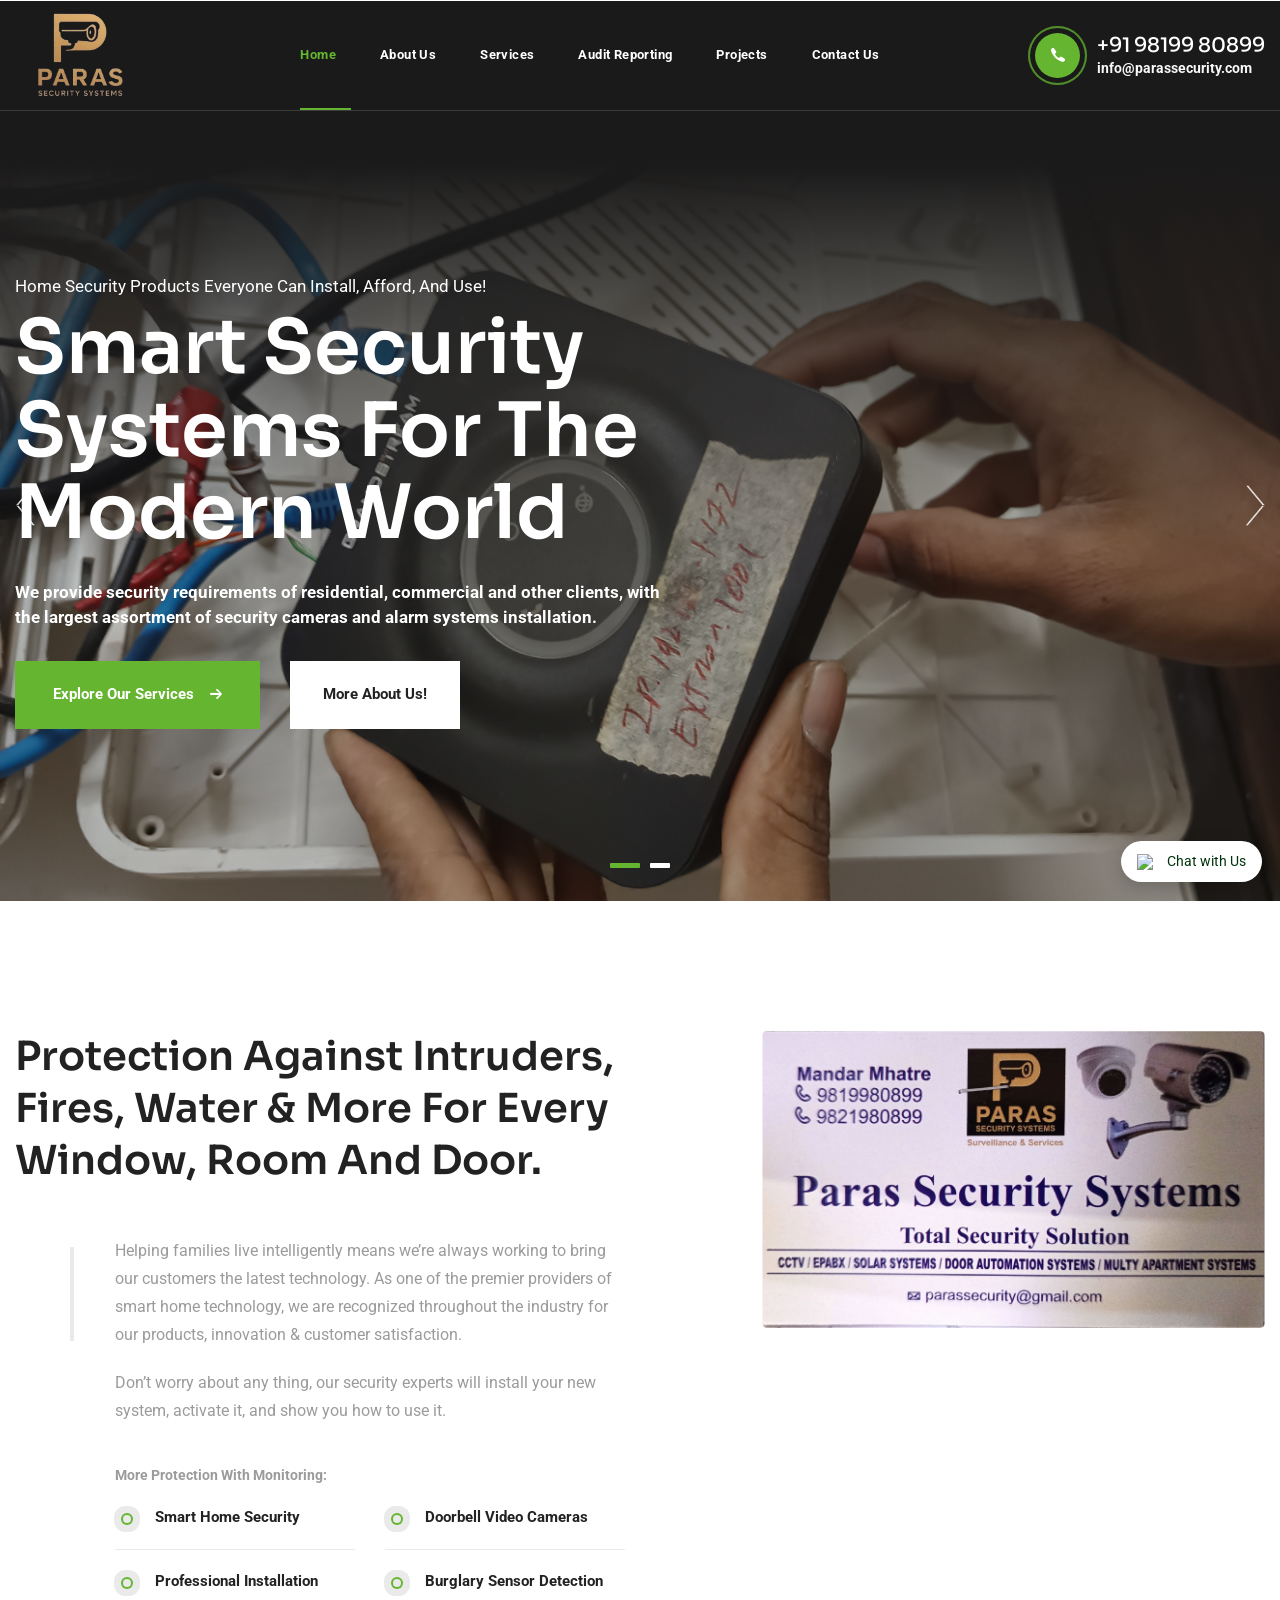
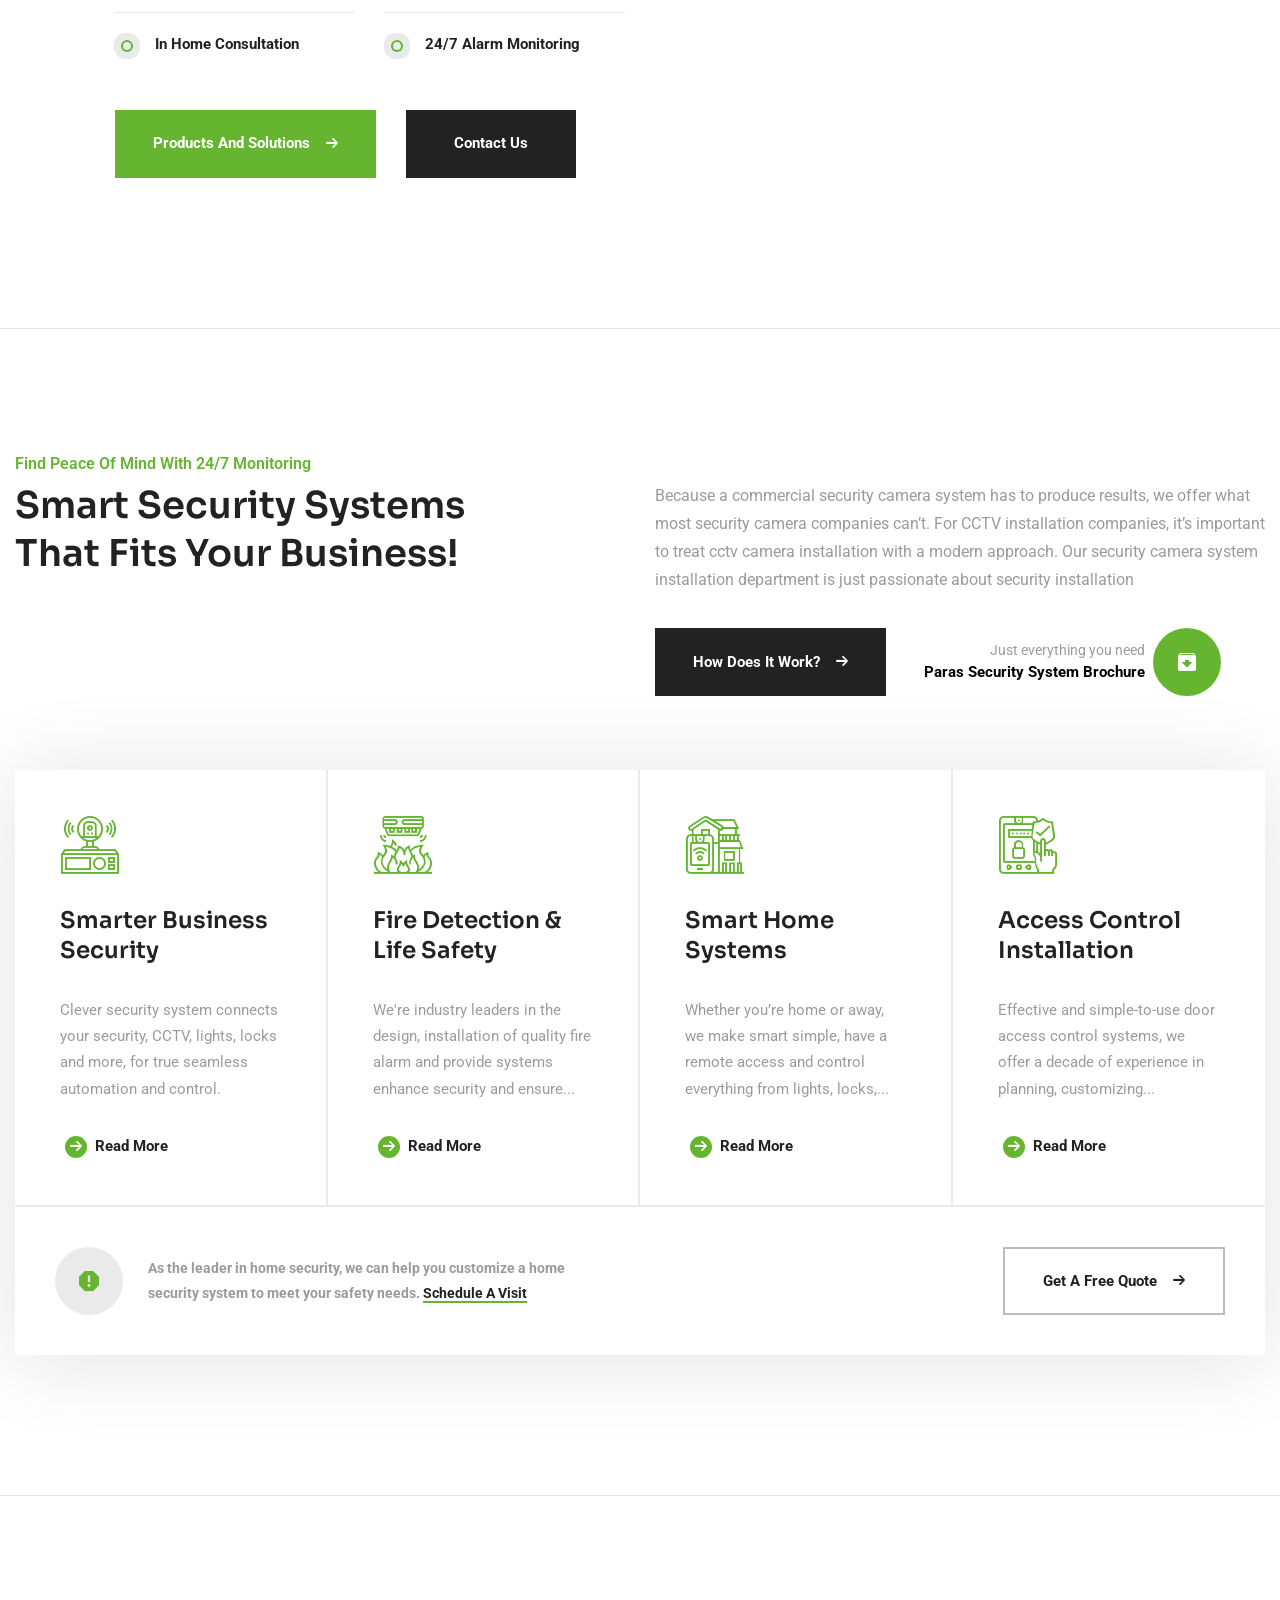
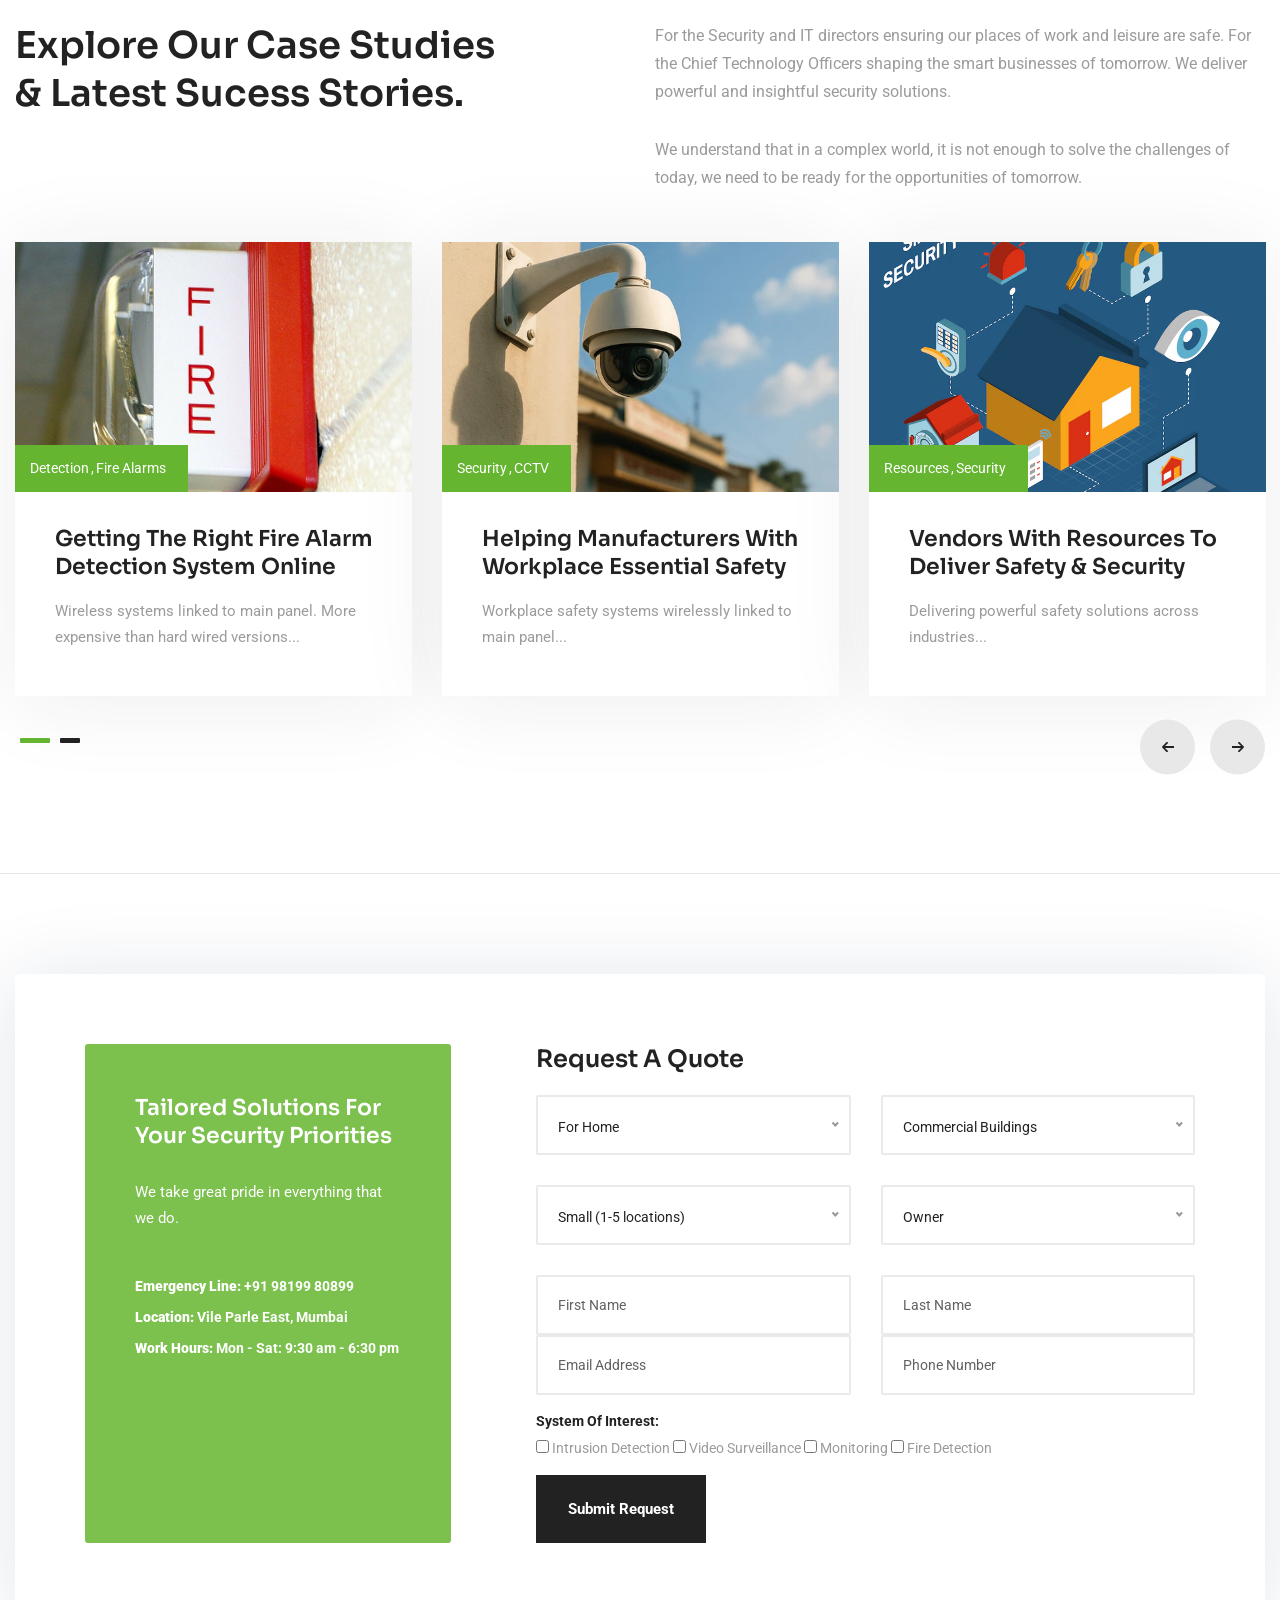
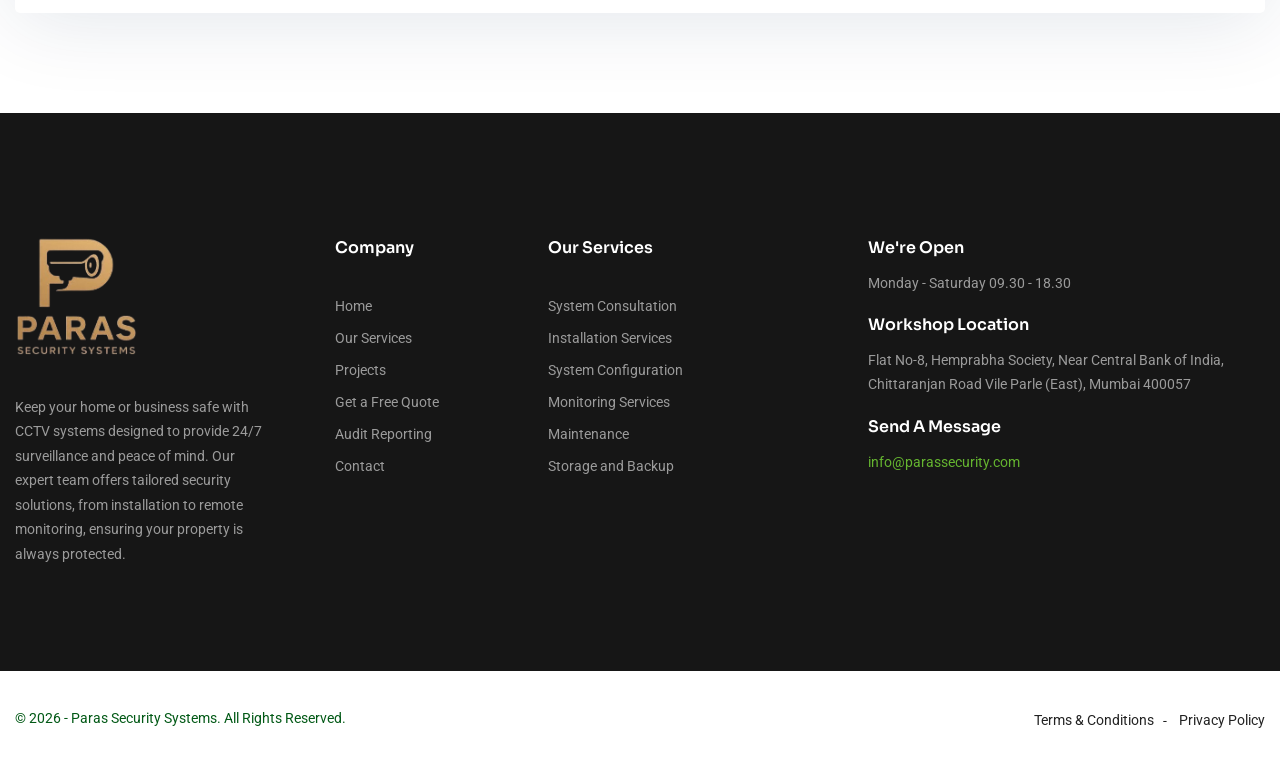
==== commit b3417b18: "Add files via upload" ====
--- a/index.html
+++ b/index.html
@@ -14,6 +14,7 @@
   <link rel="stylesheet" href="https://use.fontawesome.com/releases/v5.15.1/css/all.css">
   <link rel="stylesheet" href="assets/css/libraries.css">
   <link rel="stylesheet" href="assets/css/style.css">
+  <link rel="stylesheet" href="assets/css/chatbot.css">
 </head>
 
 <body>
@@ -28,10 +29,9 @@
     <header class="header header-transparent header-layout1">
       <nav class="navbar navbar-expand-lg sticky-navbar">
         <div class="container-fluid">
-          <a class="navbar-brand" href="index.html">
-            <img src="assets/images/logo/paraslogo-bg-remove.png" style="width: 37%; margin-top: 10px;"
-              class="logo-light" alt="logo">
-            <img src="assets/images/logo/paraslogo.jpeg" class="logo-dark" alt="logo" style="width: 110%;">
+          <a class="navbar-brand navbar-brand2" href="index.html">
+            <img src="assets/images/logo/paraslogo-bg-remove.png" class="logo-light" alt="logo">
+            <img src="assets/images/logo/paraslogo.jpeg" class="logo-dark" alt="logo">
           </a>
           <button class="navbar-toggler" type="button">
             <span class="menu-lines"><span></span></span>
@@ -577,7 +577,7 @@
               </div>
 
               <!-- FORM PANEL -->
-              <form class="contact-panel__form" id="contactForm">
+              <form class="contact-panel__form" id="contactForm" target="_blank">
                 <div class="row">
 
                   <div class="col-12">
@@ -654,8 +654,19 @@
           </div>
         </div>
       </div>
+
+      <!-- Success Modal -->
+      <div id="successModal" style="display:none; position:fixed; top:0; left:0; width:100%; height:100%; 
+    background:rgba(0,0,0,0.5); z-index:1000; justify-content:center; align-items:center;">
+        <div
+          style="background:white; padding:30px; border-radius:10px; max-width:400px; width:90%; text-align:center; font-family: Arial, sans-serif;">
+          <h3 style="color:#65b530;">Thank You!</h3>
+          <p>Your quote request has been submitted successfully!</p>
+          <button id="closeModal"
+            style="padding:10px 20px; background:#65b530; color:white; border:none; border-radius:5px; cursor:pointer;">Close</button>
+        </div>
+      </div>
     </section>
-
 
     <!-- ========================
       Footer
@@ -778,9 +789,12 @@
   <script src="assets/js/jquery-3.5.1.min.js"></script>
   <script src="assets/js/plugins.js"></script>
   <script src="assets/js/main.js"></script>
+  <script src="assets/js/chatbot.js"></script>
+  <script src="assets/js/raq.js" defer></script>
+  <!-- <script src="https://cdn.jsdelivr.net/npm/emailjs-com@3/dist/email.min.js"></script> -->
 
   <!-- WhatsApp Integration -->
-  <script>
+  <!-- <script>
 
     document.getElementById("contactForm").addEventListener("submit", function (e) {
 
@@ -825,11 +839,10 @@
 
     });
 
-  </script>
+  </script> -->
 
   <!-- EmailJS Integration -->
-  <script src="https://cdn.jsdelivr.net/npm/emailjs-com@3/dist/email.min.js"></script>
-  <script>
+  <!-- <script>
     // Initialize EmailJS with your public key (safe for static sites)
     emailjs.init("BeP39MfcSk89-URkQ"); // Replace with your public key
 
@@ -864,7 +877,56 @@
           alert("Oops! Something went wrong. Please try again.");
         });
     });
-  </script>
+  </script> -->
+
+  <!-- ================= PARAS CHATBOT ================= -->
+  <div id="chatbot">
+
+    <!-- Floating Button -->
+    <div class="chat-btn" onclick="toggleChat()">
+      <img src="https://cdn-icons-png.flaticon.com/512/733/733585.png">
+      <span style="color: #01340d;">Chat with Us</span>
+    </div>
+
+    <!-- Chat Box -->
+    <div class="chat-box" id="chatBox">
+
+      <!-- Header -->
+      <div class="chat-header">
+        <div>
+          <strong>Paras Security</strong><br>
+          <small>Typically replies instantly</small>
+        </div>
+        <span onclick="toggleChat()">✖</span>
+      </div>
+
+      <!-- Messages -->
+      <div class="chat-body" id="chatBody">
+
+        <div class="bot-msg">
+          Hi there 👋 <br><br>
+          Welcome to <b>Paras Security Systems</b> 🔐<br>
+          How can we help you today?
+        </div>
+
+        <!-- Quick Buttons -->
+        <div class="quick-buttons">
+          <button onclick="quickReply('cctv')">CCTV</button>
+          <button onclick="quickReply('fire alarm')">Fire Alarm</button>
+          <button onclick="quickReply('access control')">Access Control</button>
+          <button onclick="quickReply('quote')">Get Quote</button>
+        </div>
+
+      </div>
+
+      <!-- Input -->
+      <div class="chat-footer">
+        <input type="text" id="userInput" placeholder="Type your message..." onkeypress="handleKey(event)">
+        <button onclick="sendMessage()">➤</button>
+      </div>
+
+    </div>
+  </div>
 
 </body>
 
--- a/assets/css/style.css
+++ b/assets/css/style.css
@@ -8238,4 +8238,323 @@
   .work-process-layout2 .process-item .process__text {
     padding: 20px;
   }
-}/*# sourceMappingURL=style.css.map */+}/*# sourceMappingURL=style.css.map */
+
+/* Paras Security Systems Chatbot */
+
+
+/* Floating Button */
+.chat-btn {
+  position: fixed;
+  bottom: 18px;
+  right: 18px;
+  background: #ffffff;
+  padding: 10px 16px;
+  border-radius: 50px;
+  display: flex;
+  align-items: center;
+  cursor: pointer;
+  box-shadow: 0 6px 18px rgba(0,0,0,0.2);
+  z-index: 9999;
+  transition: 0.3s;
+}
+
+.chat-btn:hover {
+  transform: scale(1.06);
+}
+
+.chat-btn img {
+  width: 22px;
+  margin-right: 8px;
+}
+
+/* Chat Box */
+.chat-box {
+  position: fixed;
+  bottom: 80px;
+  right: 18px;
+  width: 340px;
+  height: 460px;
+  background: #efeae2;
+  border-radius: 12px;
+  display: none;
+  flex-direction: column;
+  overflow: hidden;
+  z-index: 9999;
+  font-family: 'Roboto', sans-serif;
+}
+
+/* Header */
+.chat-header {
+  background: #075e54;
+  color: #fff;
+  padding: 12px 14px;
+  font-size: 14px;
+  display: flex;
+  justify-content: space-between;
+  align-items: center;
+}
+
+/* Body */
+.chat-body {
+  flex: 1;
+  padding: 10px;
+  overflow-y: auto;
+  display: flex;
+  flex-direction: column;
+  gap: 6px; /* FIXED spacing */
+}
+
+/* Messages */
+.bot-msg, .user-msg {
+  padding: 8px 10px; /* REDUCED padding */
+  border-radius: 8px;
+  max-width: 78%;
+  font-size: 13px;
+  line-height: 1.4;
+  animation: fadeInUp 0.25s ease;
+}
+
+/* Bot */
+.bot-msg {
+  background: #ffffff;
+  color: #111; /* DARK TEXT */
+  align-self: flex-start;
+}
+
+/* User */
+.user-msg {
+  background: #dcf8c6;
+  color: #000; /* DARK TEXT */
+  align-self: flex-end;
+}
+
+/* Footer */
+.chat-footer {
+  display: flex;
+  padding: 8px;
+  background: #f0f0f0;
+  align-items: center;
+}
+
+.chat-footer input {
+  flex: 1;
+  padding: 8px 10px;
+  border-radius: 20px;
+  border: none;
+  outline: none;
+  font-size: 13px;
+}
+
+.chat-footer button {
+  margin-left: 6px;
+  border: none;
+  background: #075e54;
+  color: #fff;
+  padding: 7px 10px;
+  border-radius: 50%;
+  cursor: pointer;
+  transition: 0.2s;
+}
+
+.chat-footer button:hover {
+  transform: scale(1.1);
+}
+
+/* Quick Buttons */
+.quick-buttons {
+  display: flex;
+  flex-wrap: wrap;
+  gap: 5px;
+  margin-top: 4px;
+}
+
+.quick-buttons button {
+  background: #ffffff;
+  border: 1px solid #ccc;
+  padding: 5px 10px;
+  border-radius: 14px;
+  font-size: 12px;
+  cursor: pointer;
+  color: #111; /* DARK TEXT */
+  transition: 0.2s;
+}
+
+.quick-buttons button:hover {
+  background: #075e54;
+  color: #fff;
+}
+
+/* Typing Indicator */
+.typing {
+  background: #fff;
+  padding: 6px 10px;
+  border-radius: 10px;
+  display: inline-flex;
+  gap: 3px;
+  align-self: flex-start;
+}
+
+.typing span {
+  width: 5px;
+  height: 5px;
+  background: #555;
+  border-radius: 50%;
+  animation: bounce 1.3s infinite;
+}
+
+.typing span:nth-child(2) { animation-delay: 0.2s; }
+.typing span:nth-child(3) { animation-delay: 0.4s; }
+
+/* Animations */
+@keyframes fadeInUp {
+  from {
+    opacity: 0;
+    transform: translateY(6px);
+  }
+  to {
+    opacity: 1;
+    transform: translateY(0);
+  }
+}
+
+@keyframes bounce {
+  0%, 80%, 100% { transform: scale(0.6); opacity: 0.3; }
+  40% { transform: scale(1); opacity: 1; }
+}
+
+/* ===============================
+   CUSTOM LOGO (navbar-brand2)
+================================= */
+
+.navbar-brand2 {
+  display: flex !important;
+  align-items: center;
+  line-height: normal !important;
+  height: auto !important;
+}
+
+/* Default (Desktop) */
+.navbar-brand2 img {
+  max-height: 120px;
+  margin-top: 10px;
+  width: auto;
+  height: auto;
+  object-fit: contain;
+  transition: all 0.3s ease-in-out;
+}
+
+/* Dark logo controlled */
+.navbar-brand2 .logo-dark {
+  max-height: 70px;
+}
+
+/* ===============================
+   HEADER STATES
+================================= */
+
+/* Transparent header (big logo) */
+.header-transparent .navbar-brand2 img {
+  max-height: 130px;
+}
+
+/* Sticky header (scroll shrink) */
+.is-sticky.navbar .navbar-brand2 img {
+  max-height: 60px !important;
+  margin-top: 0;
+  transform: scale(0.95);
+  animation: logoShrink 0.4s ease;
+}
+
+/* ===============================
+   MOBILE NAVBAR FIX
+================================= */
+
+@media (max-width: 991px) {
+
+  /* Reduce navbar height */
+  .header .navbar,
+  .header-transparent .navbar {
+    height: 70px !important;
+  }
+
+  /* Fix logo alignment */
+  .navbar-brand2 {
+    line-height: normal !important;
+    margin-left: 10px;
+  }
+
+  /* Resize logo */
+  .navbar-brand2 img {
+    max-height: 45px !important;
+    margin-top: 0;
+  }
+}
+
+/* Mobile */
+@media (max-width: 576px) {
+  .navbar-brand2 img {
+    max-height: 40px !important;
+  }
+}
+
+/* Extra small */
+@media (max-width: 400px) {
+  .navbar-brand2 img {
+    max-height: 35px !important;
+  }
+}
+
+/* ===============================
+   HAMBURGER MENU FIX
+================================= */
+
+/* When menu opens */
+.navbar-collapse.menu-opened ~ .navbar-brand2 img {
+  max-height: 45px !important;
+}
+
+/* ===============================
+   LOGO SWITCH (LIGHT / DARK)
+================================= */
+
+.logo-dark {
+  display: none;
+}
+
+.header-transparent .logo-light {
+  display: inline-block;
+}
+
+.header-transparent .logo-dark {
+  display: none;
+}
+
+.is-sticky .logo-light {
+  display: none;
+}
+
+.is-sticky .logo-dark {
+  display: inline-block;
+}
+
+/* ===============================
+   ANIMATIONS
+================================= */
+
+/* Hover zoom */
+.navbar-brand2:hover img {
+  transform: scale(1.05);
+}
+
+/* Smooth shrink animation */
+@keyframes logoShrink {
+  from {
+    transform: scale(1.1);
+    opacity: 0.7;
+  }
+  to {
+    transform: scale(1);
+    opacity: 1;
+  }
+}
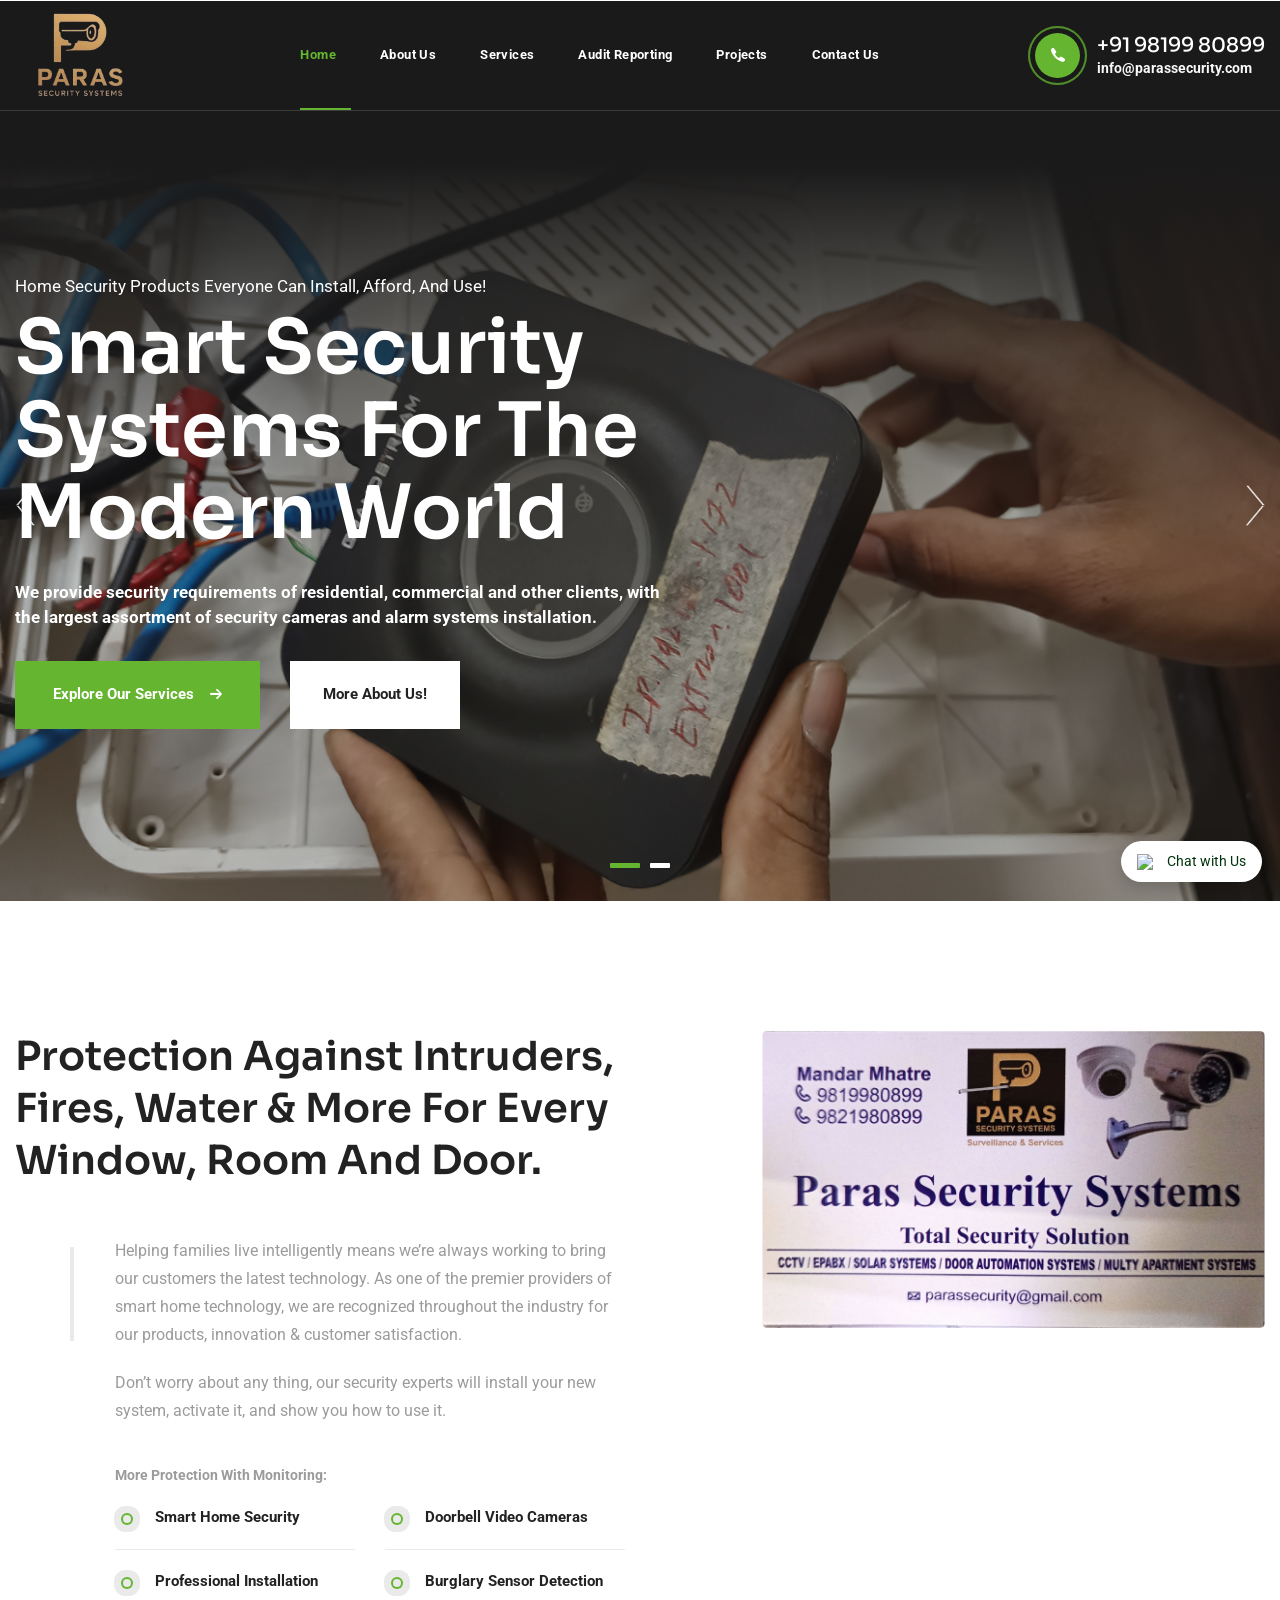
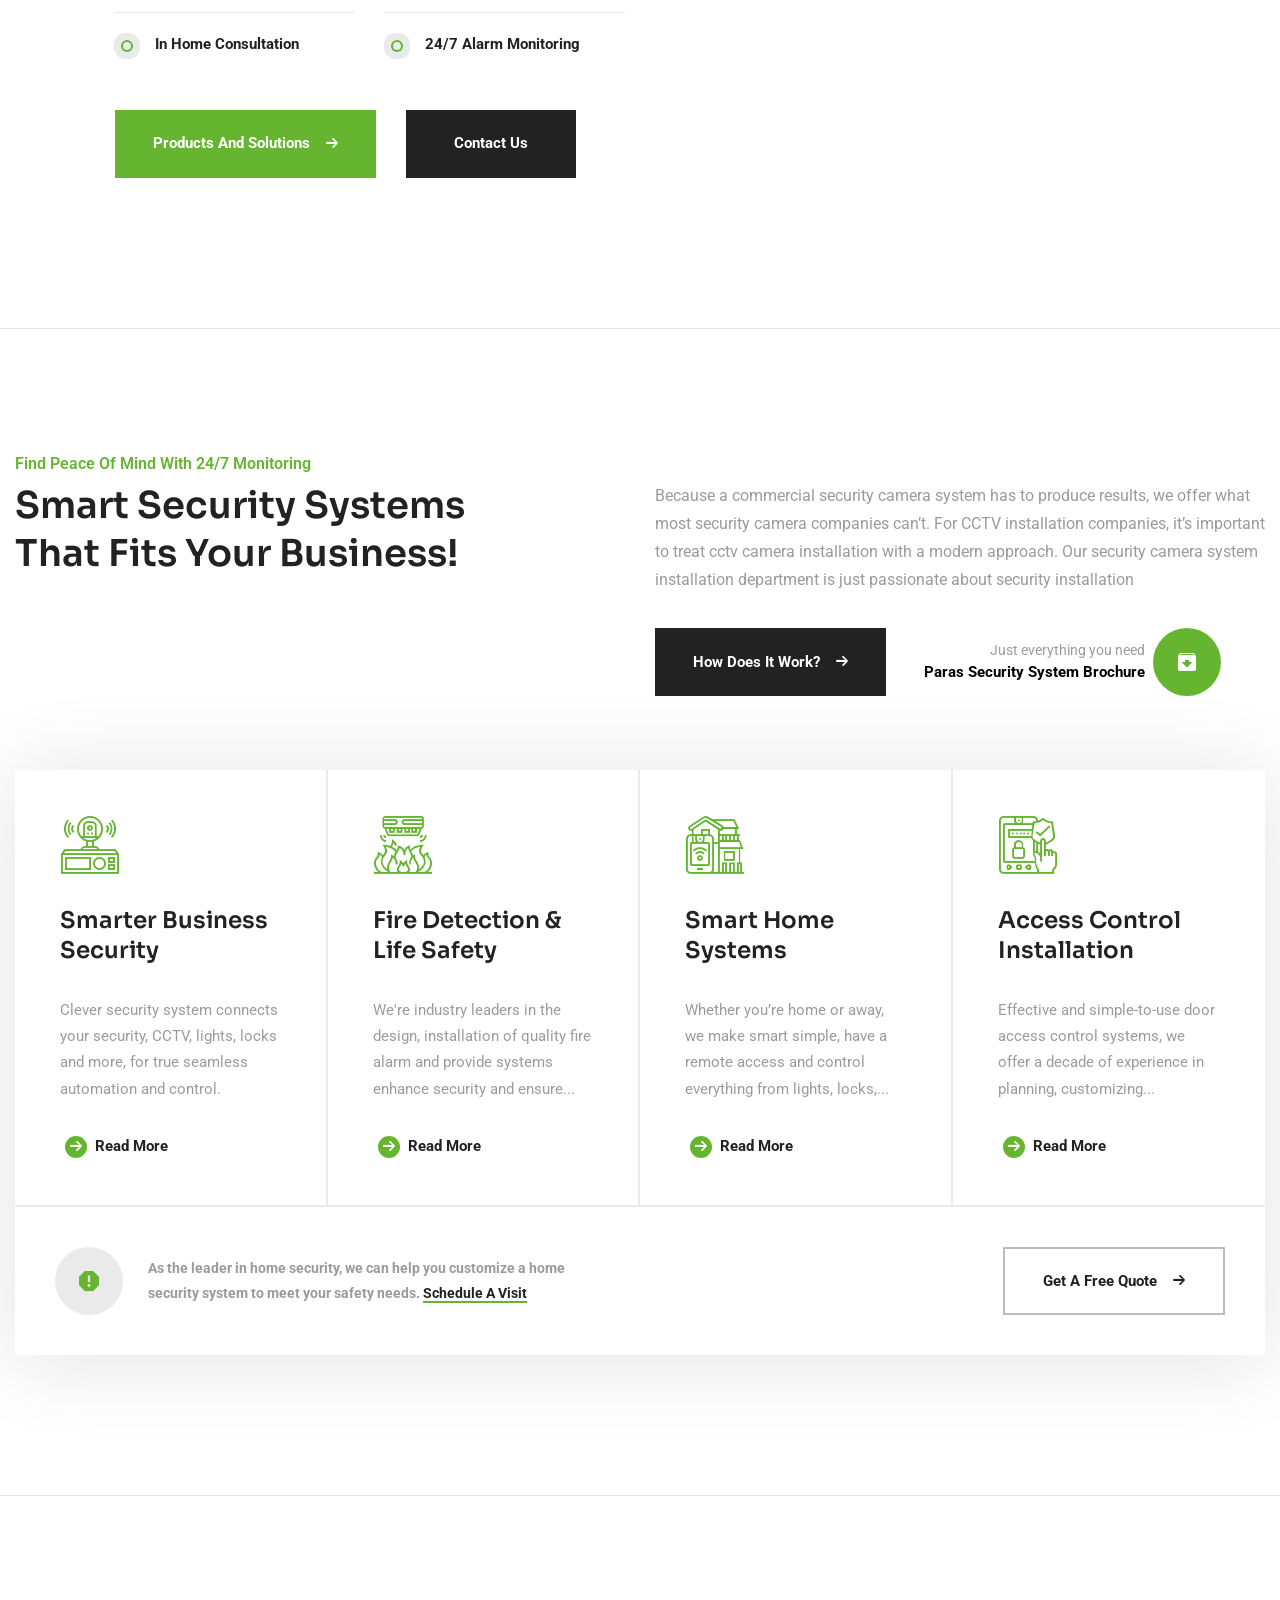
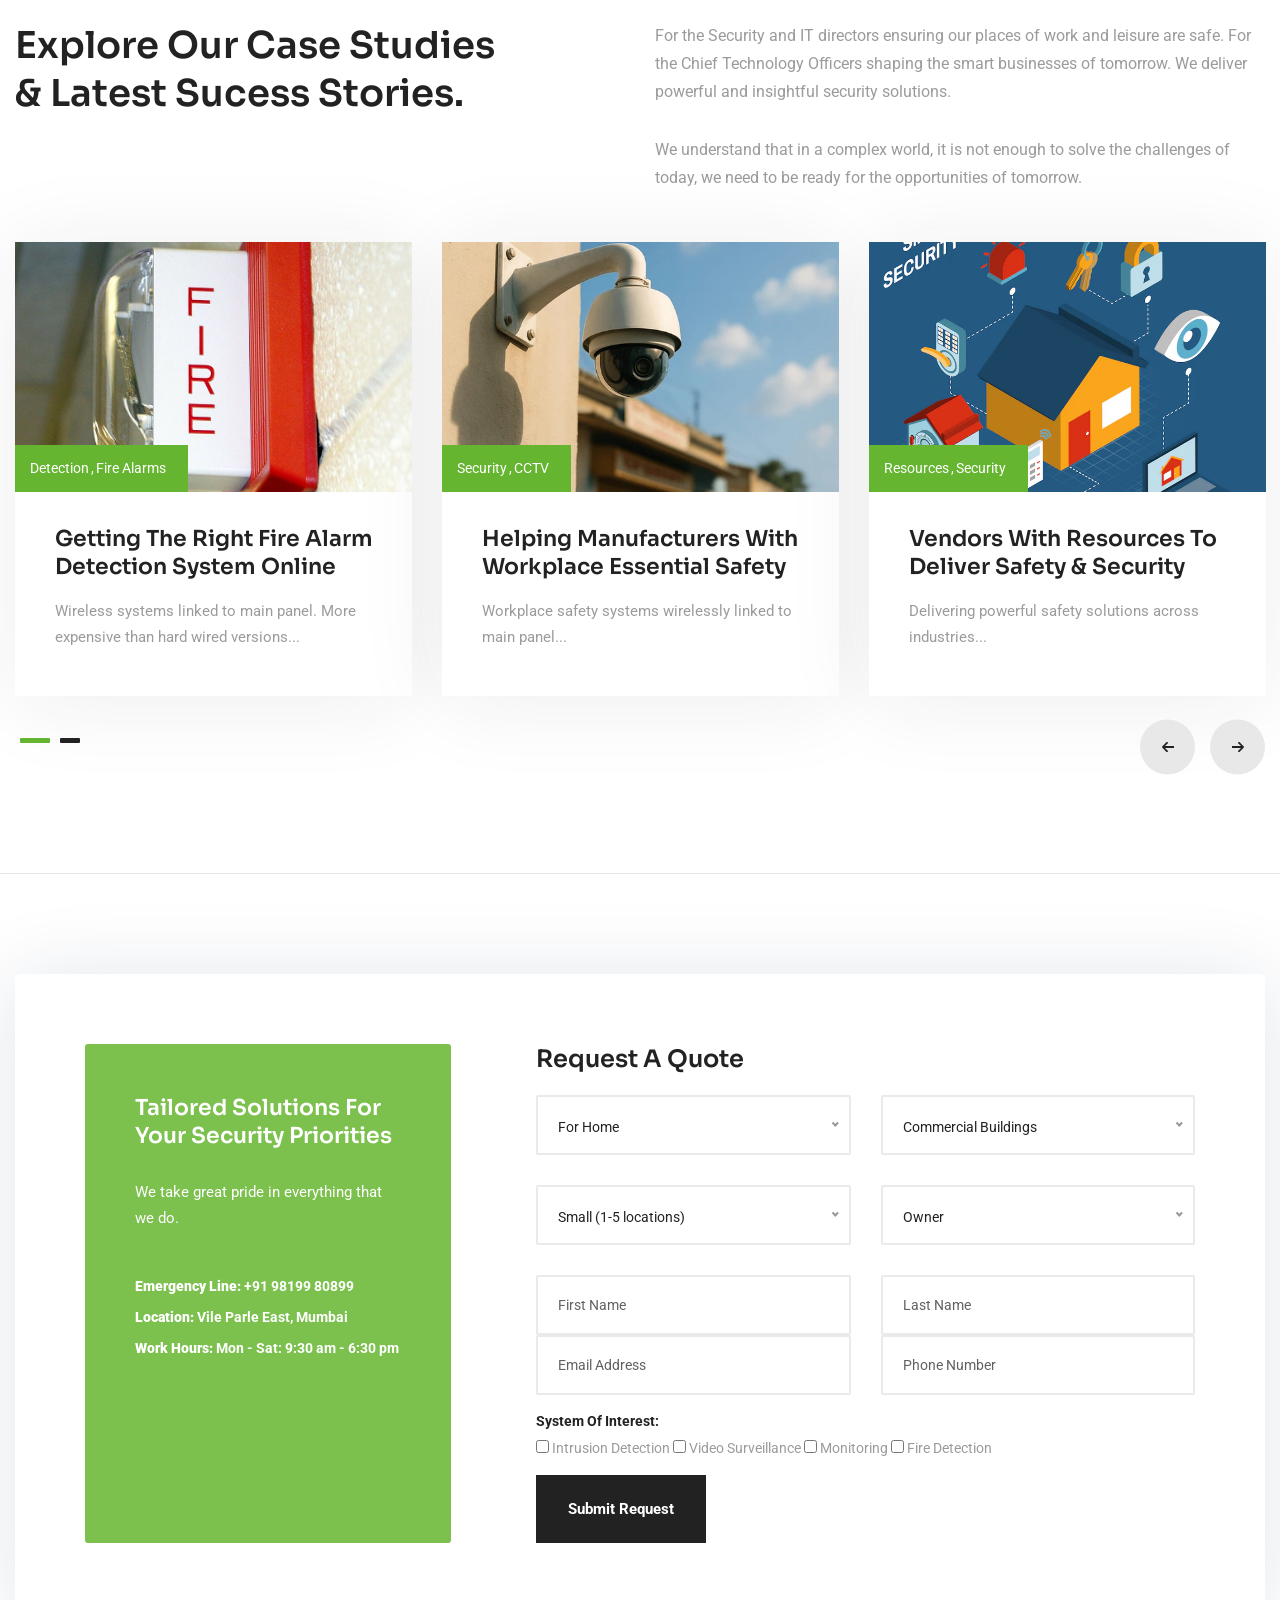
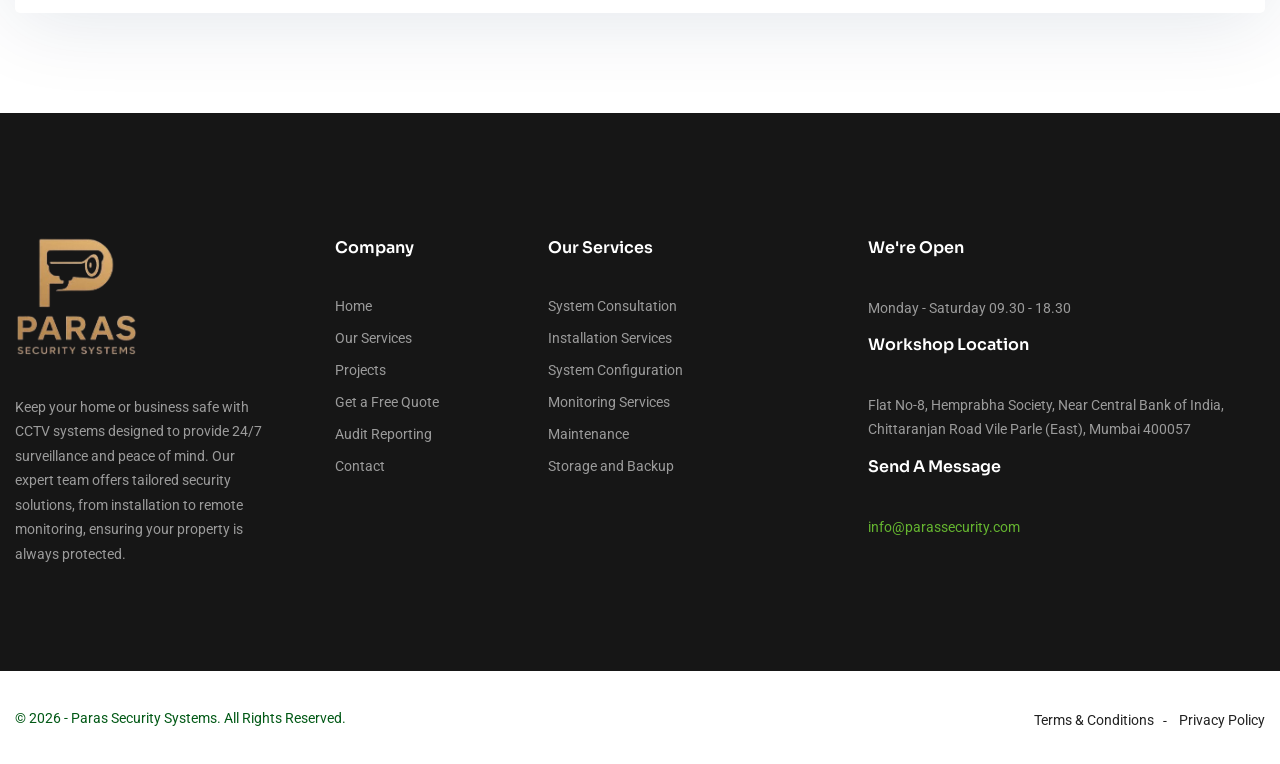
==== commit 00841cb9: "Add files via upload" ====
--- a/index.html
+++ b/index.html
@@ -730,16 +730,18 @@
               <div class="footer-widget-contact">
 
                 <h6 class="footer-widget__title">We're Open</h6>
-                <p style="margin-top: -25px;">Monday - Saturday 09.30 - 18.30</p>
-
-                <h6 class="footer-widget__title mt-20">Workshop Location</h6>
-                <p style="margin-top: -25px;">
+                <p class="footer-text">
+                  Monday - Saturday 09.30 - 18.30
+                </p>
+
+                <h6 class="footer-widget__title">Workshop Location</h6>
+                <p class="footer-text">
                   Flat No-8, Hemprabha Society, Near Central Bank of India,
                   Chittaranjan Road Vile Parle (East), Mumbai 400057
                 </p>
 
-                <h6 class="footer-widget__title mt-20">Send a Message</h6>
-                <p style="margin-top: -25px;">
+                <h6 class="footer-widget__title">Send a Message</h6>
+                <p class="footer-text">
                   <a href="mailto:info@parassecurity.com">info@parassecurity.com</a>
                 </p>
 
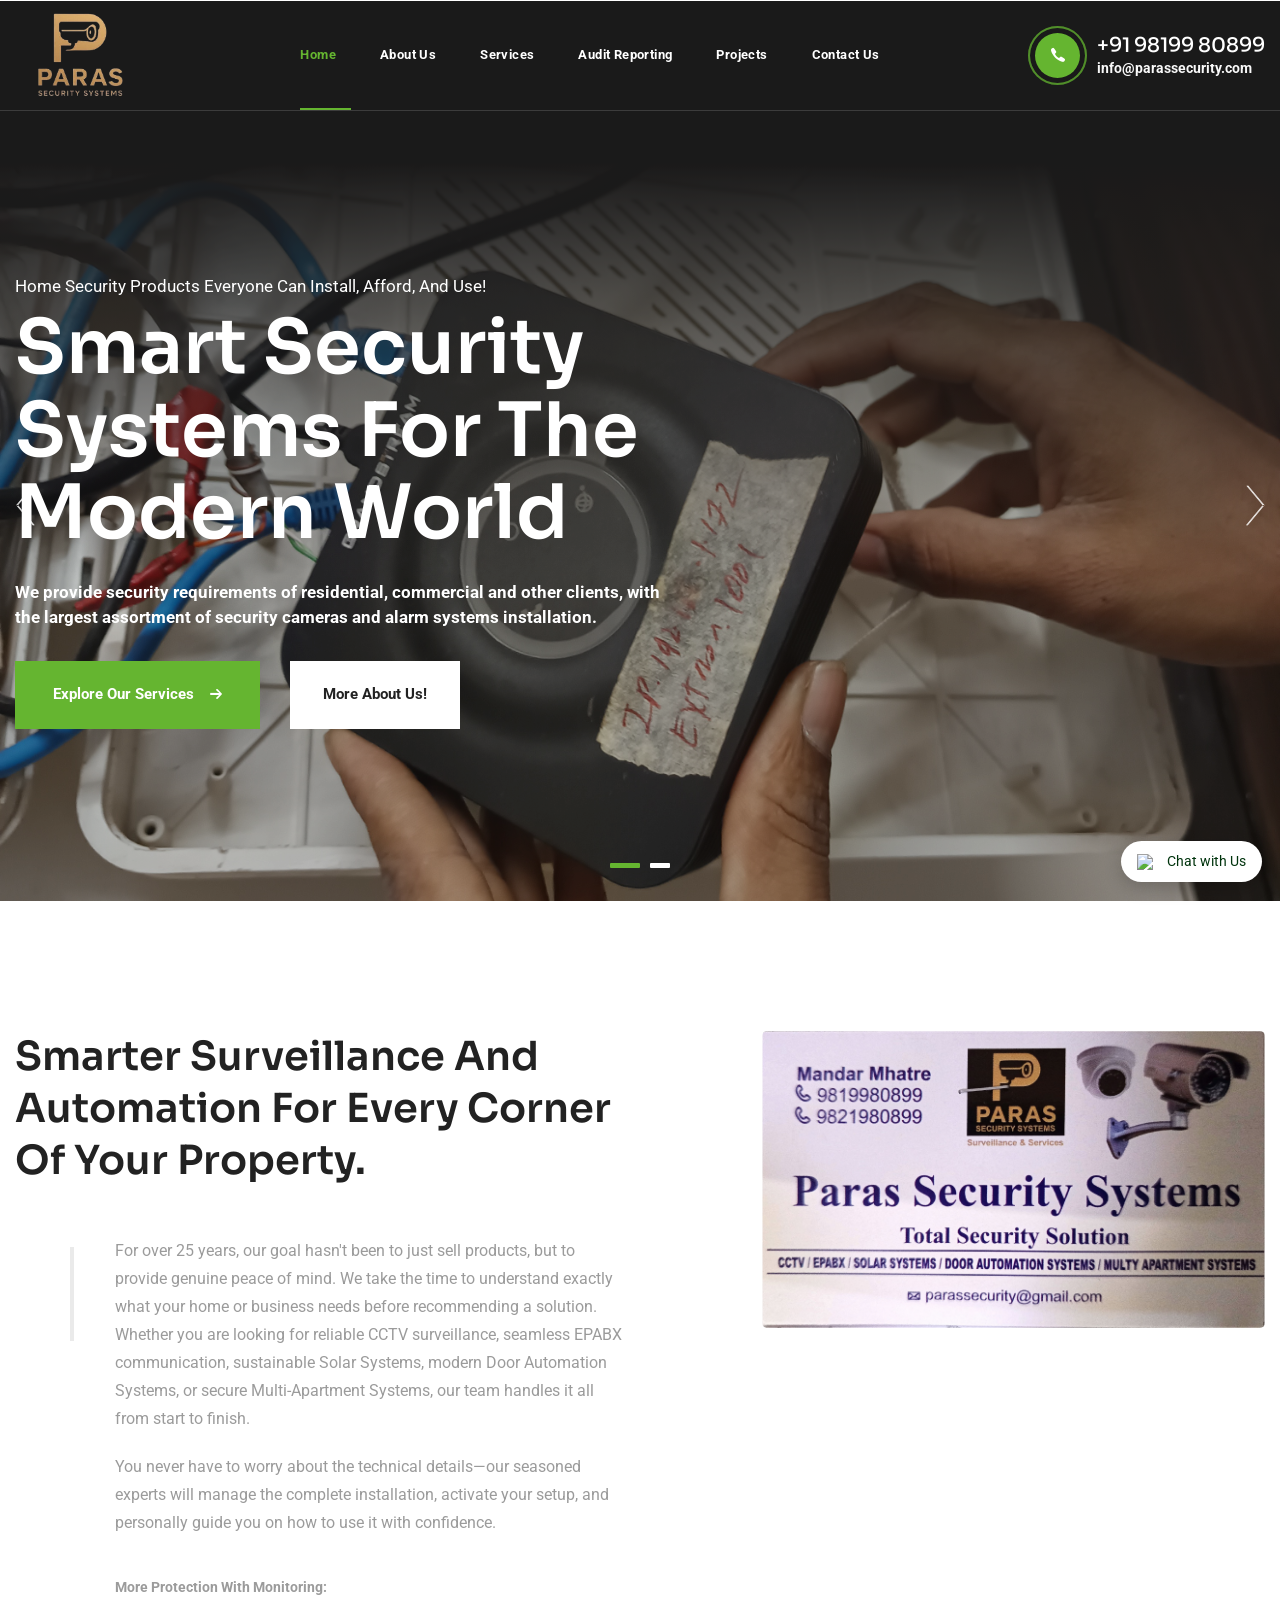
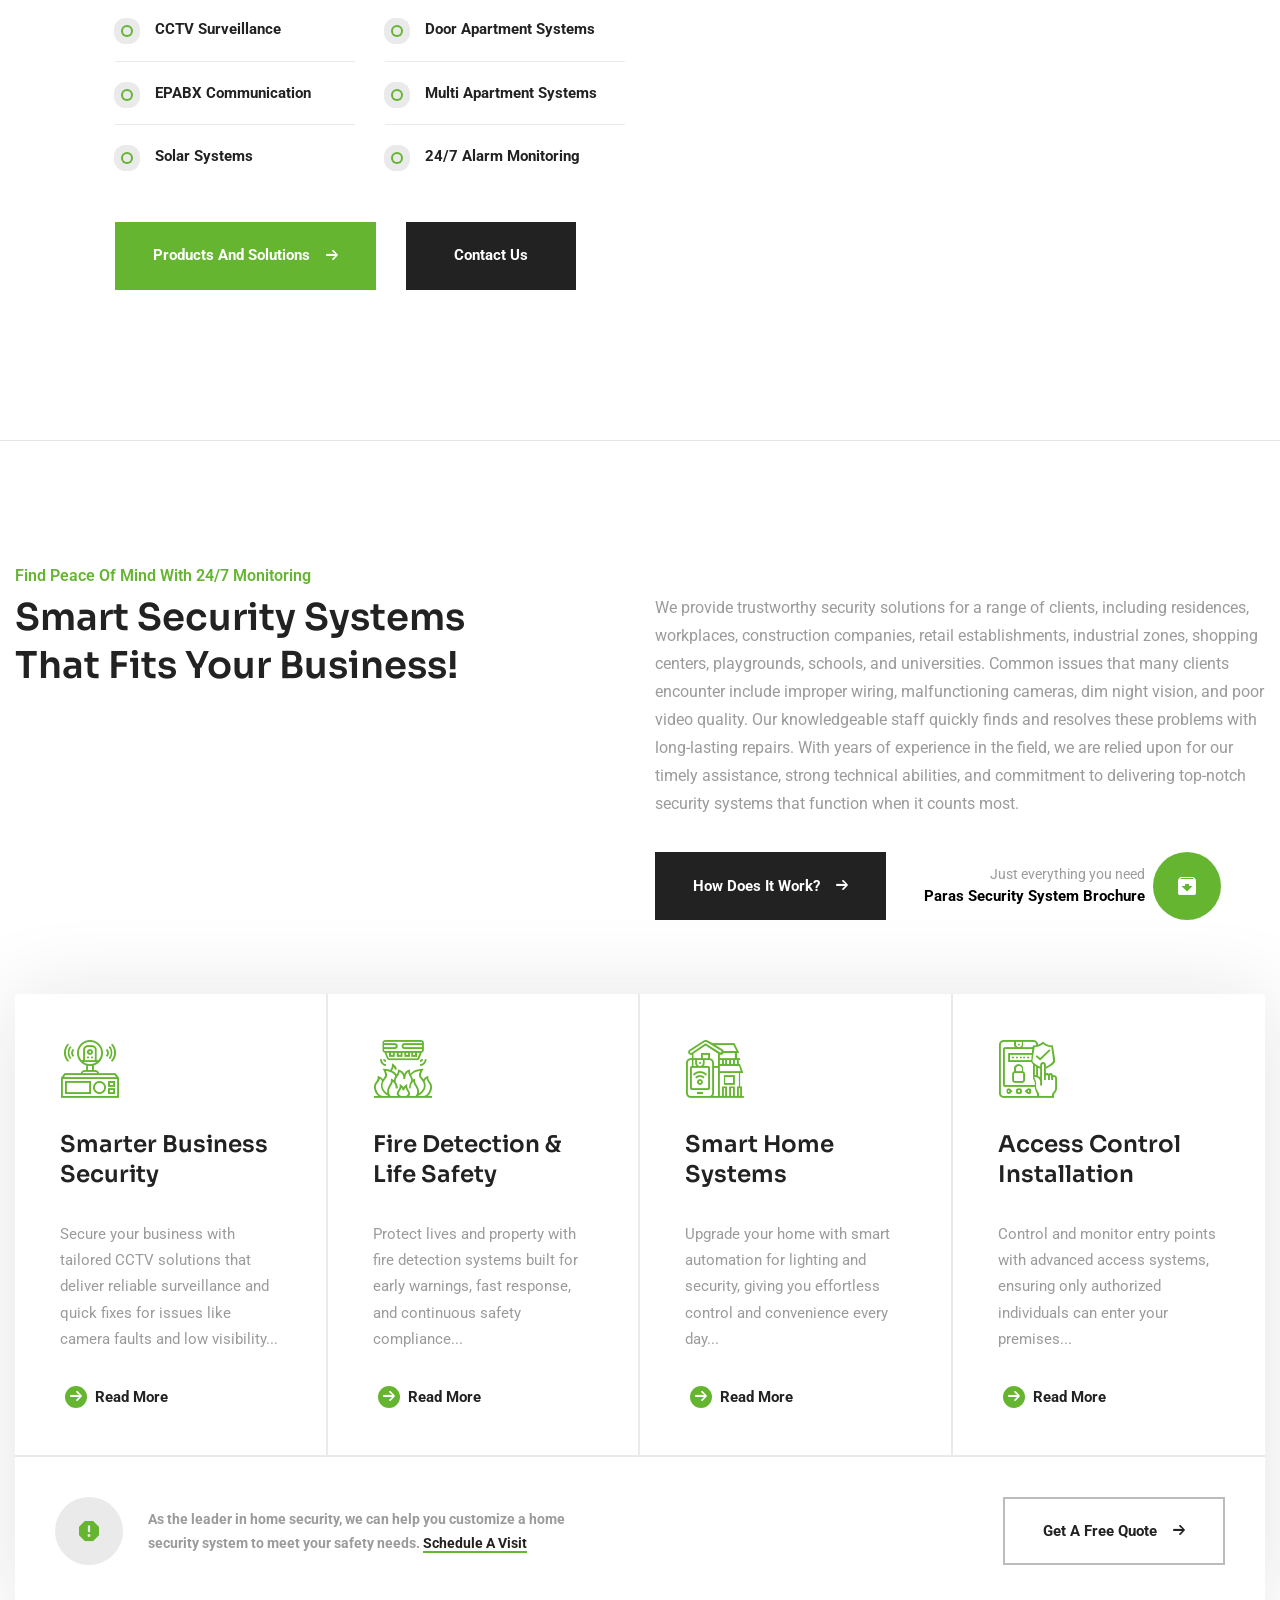
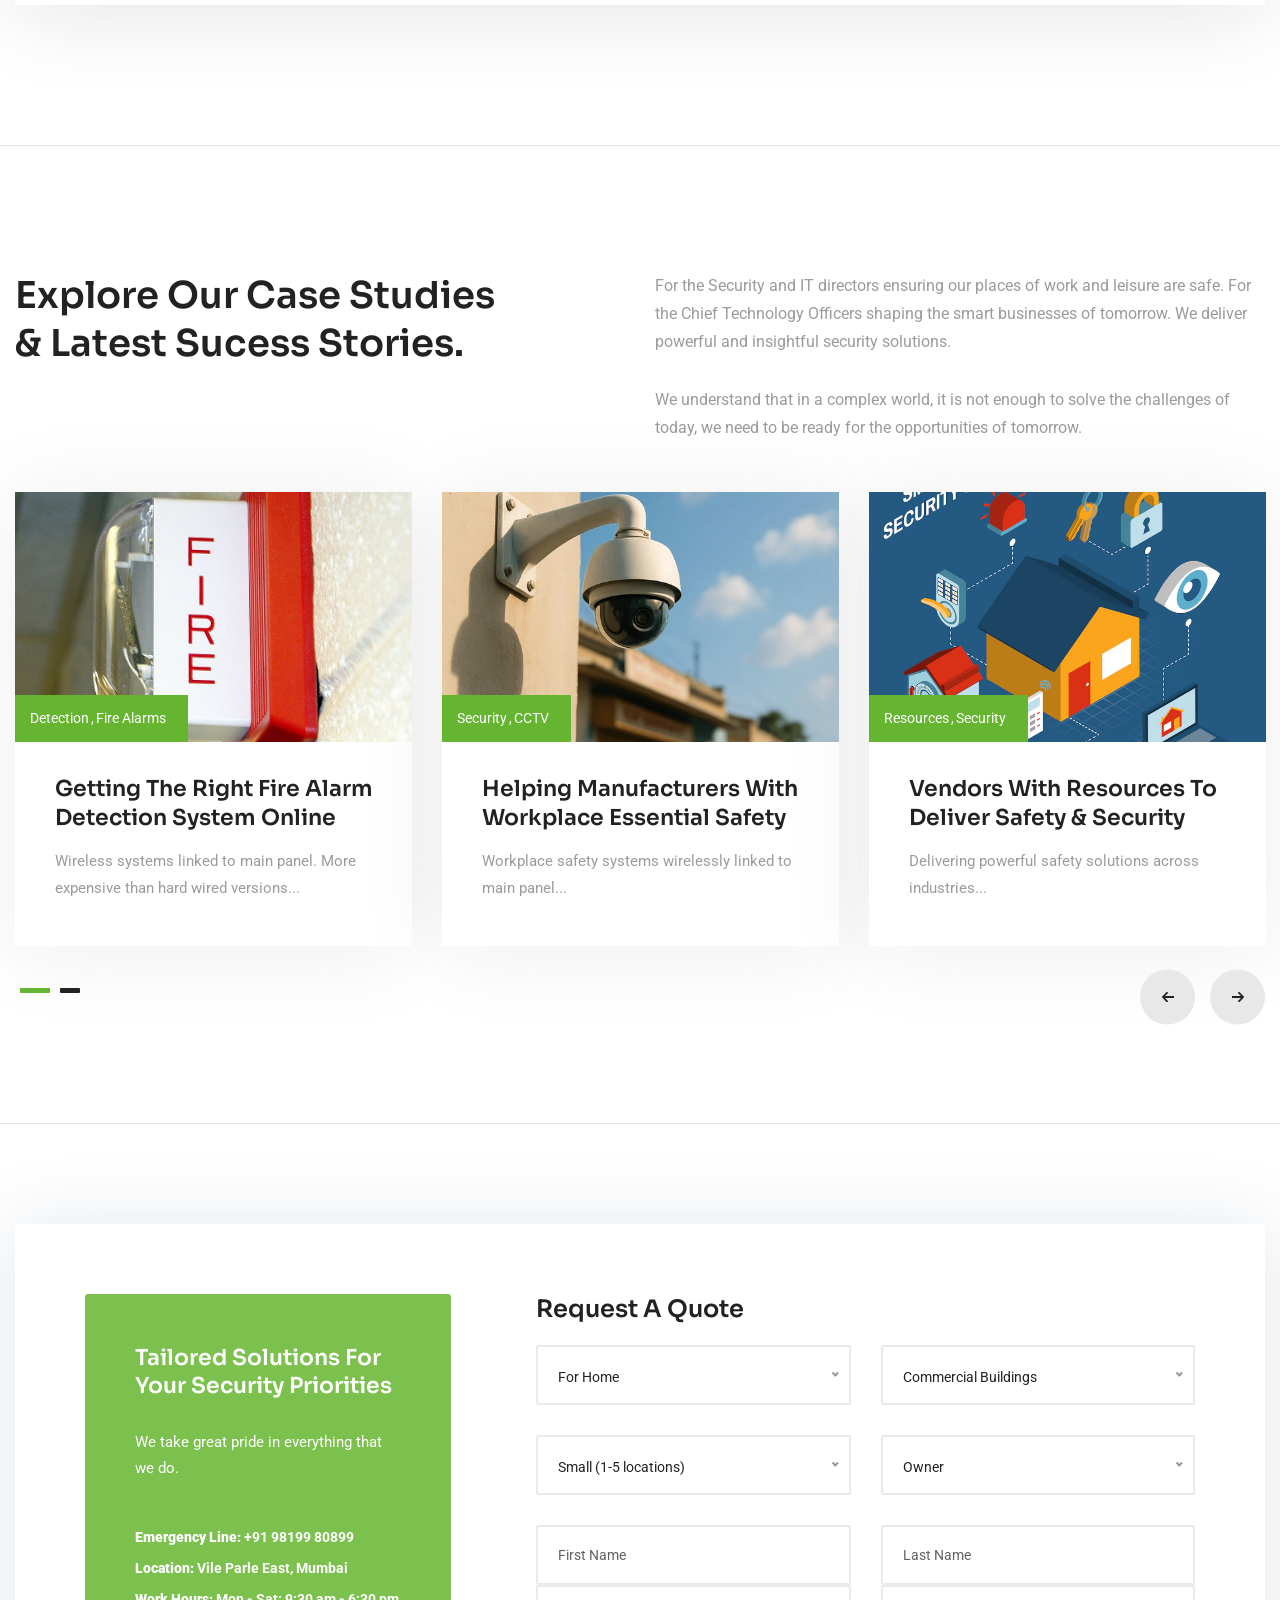
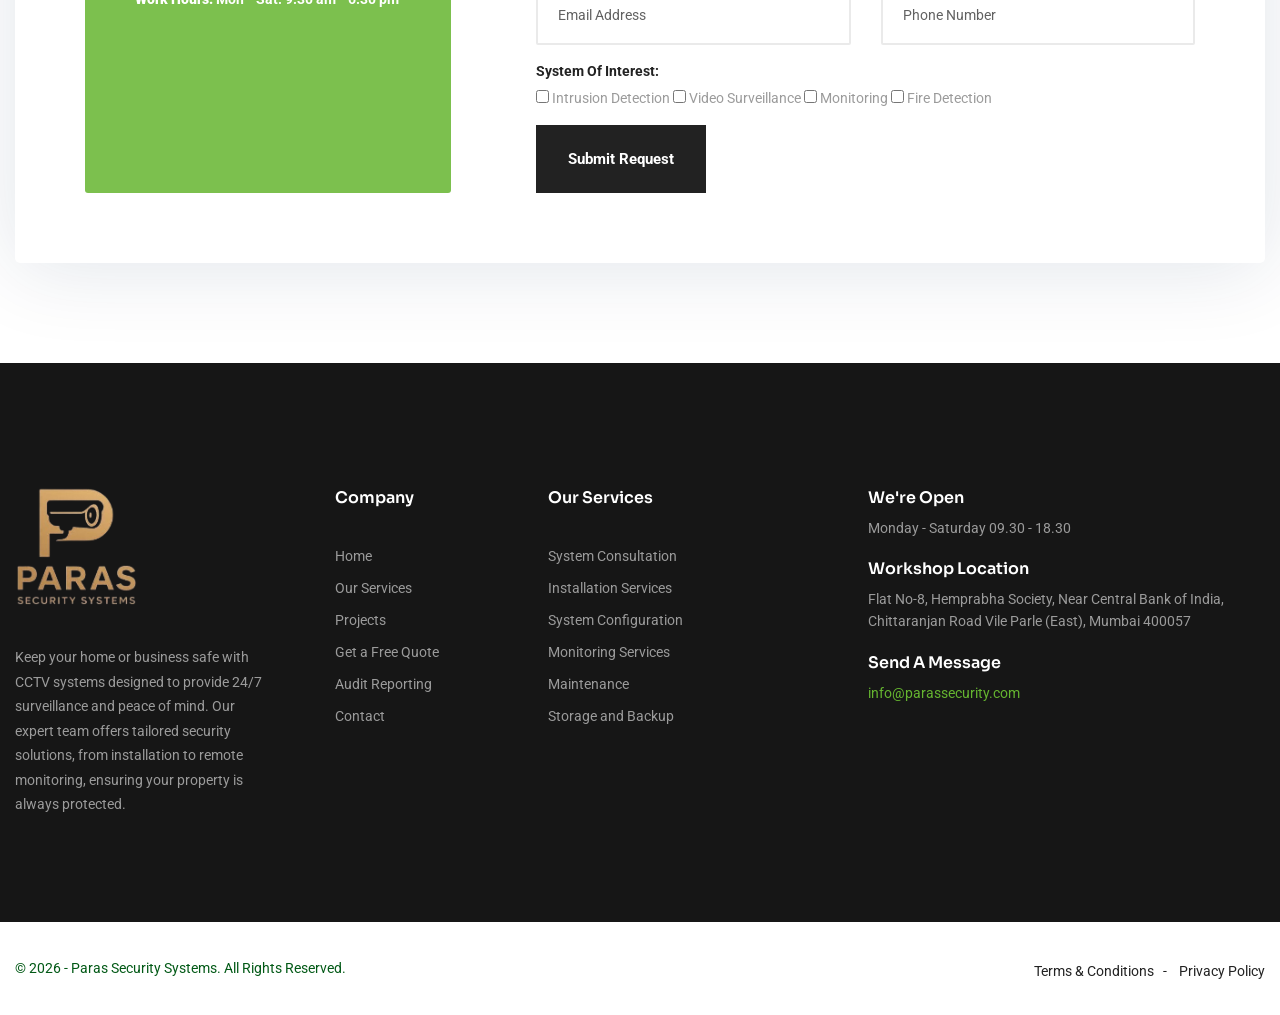
==== commit 8b4cb999: "Add files via upload" ====
--- a/index.html
+++ b/index.html
@@ -154,31 +154,31 @@
         <div class="row">
           <div class="col-sm-12 col-md-12 col-lg-7 col-xl-6">
             <div class="heading-layout2">
-              <h3 class="heading__title mb-50">Protection Against Intruders, Fires, Water & More For Every Window, Room
-                And Door.</h3>
+              <h3 class="heading__title mb-50">Smarter Surveillance and Automation for Every Corner of Your Property.
+              </h3>
             </div><!-- /heading -->
             <div class="about__Text">
-              <p class="heading__desc mb-20">Helping families live intelligently means we’re always working to bring our
-                customers the
-                latest technology. As one of the premier providers of smart home technology, we are recognized
-                throughout the industry for our products, innovation & customer satisfaction.</p>
-              <p class="heading__desc mb-40">Don’t worry about any thing, our security experts will install your new
-                system, activate
-                it, and show
-                you how to use it.</p>
+              <p class="heading__desc mb-20">For over 25 years, our goal hasn't been to just sell products, but to
+                provide genuine peace of mind. We take the time to understand exactly what your home or business needs
+                before recommending a solution. Whether you are looking for reliable CCTV surveillance, seamless EPABX
+                communication, sustainable Solar Systems, modern Door Automation Systems, or secure Multi-Apartment
+                Systems, our team handles it all from start to finish.</p>
+              <p class="heading__desc mb-40">You never have to worry about the technical
+                details—our seasoned experts will manage the complete installation, activate your setup, and personally
+                guide you on how to use it with confidence.</p>
               <strong>More Protection With Monitoring:</strong>
               <div class="row mt-20">
                 <div class="col-sm-12 col-md-6">
                   <ul class="list-items-layout1 list-unstyled">
-                    <li class="list__item">Smart Home Security</li>
-                    <li class="list__item">Professional Installation</li>
-                    <li class="list__item">In Home Consultation</li>
+                    <li class="list__item">CCTV Surveillance</li>
+                    <li class="list__item">EPABX Communication</li>
+                    <li class="list__item">Solar Systems</li>
                   </ul>
                 </div><!-- /.col-md-6 -->
                 <div class="col-sm-12 col-md-6">
                   <ul class="list-items-layout1 list-unstyled">
-                    <li class="list__item">Doorbell Video Cameras</li>
-                    <li class="list__item">Burglary Sensor Detection</li>
+                    <li class="list__item">Door Apartment Systems</li>
+                    <li class="list__item">Multi Apartment Systems</li>
                     <li class="list__item">24/7 Alarm Monitoring</li>
                   </ul>
                 </div><!-- /.col-md-6 -->
@@ -221,10 +221,13 @@
             <h3 class="heading__title">Smart Security Systems That Fits Your Business!</h3>
           </div><!-- /.col-lg-5 -->
           <div class="col-sm-12 col-md-12 col-lg-6 offset-lg-1">
-            <p class="heading__desc">Because a commercial security camera system has to produce results, we offer what
-              most security camera companies can’t. For CCTV installation companies, it’s important to treat cctv camera
-              installation with a modern approach. Our security camera system installation department is just passionate
-              about security installation</p>
+            <p class="heading__desc">We provide trustworthy security solutions for a range of clients, including
+              residences, workplaces, construction companies, retail establishments, industrial zones, shopping centers,
+              playgrounds, schools, and universities. Common issues that many clients encounter include improper wiring,
+              malfunctioning cameras, dim night vision, and poor video quality. Our knowledgeable staff quickly finds
+              and resolves these problems with long-lasting repairs. With years of experience in the field, we are
+              relied upon for our timely assistance, strong technical abilities, and commitment to delivering top-notch
+              security systems that function when it counts most.</p>
             <div class="d-flex flex-wrap align-items-center mt-30">
               <a href="services.html#howitworks" class="btn btn__secondary btn__xl my-1 mr-30">
                 <span>How Does It Work? </span>
@@ -261,10 +264,10 @@
                     <i class="icon-cctv-camera2"></i>
                   </div><!-- /.service__icon -->
                   <h4 class="service__title">Smarter Business Security </h4>
-                  <p class="service__desc">Clever security system connects your security, CCTV, lights, locks and more,
-                    for true seamless automation and control.
+                  <p class="service__desc">Secure your business with tailored CCTV solutions that deliver reliable
+                    surveillance and quick fixes for issues like camera faults and low visibility...
                   </p>
-                  <a href="#" class="btn btn__primary  btn__link">
+                  <a href="./services.html" class="btn btn__primary  btn__link">
                     <i class="icon-arrow-right icon-filled"></i>
                     <span>Read More</span>
                   </a>
@@ -279,10 +282,10 @@
                     <i class="icon-fire-alarm"></i>
                   </div><!-- /.service__icon -->
                   <h4 class="service__title">Fire Detection & <br> Life Safety</h4>
-                  <p class="service__desc">We're industry leaders in the design, installation of quality fire alarm and
-                    provide systems enhance security and ensure...
+                  <p class="service__desc">Protect lives and property with fire detection systems built for early
+                    warnings, fast response, and continuous safety compliance...
                   </p>
-                  <a href="#" class="btn btn__primary btn__link">
+                  <a href="./services.html" class="btn btn__primary btn__link">
                     <i class="icon-arrow-right icon-filled"></i>
                     <span>Read More</span>
                   </a>
@@ -297,10 +300,10 @@
                     <i class="icon-home-automation"></i>
                   </div><!-- /.service__icon -->
                   <h4 class="service__title">Smart Home Systems</h4>
-                  <p class="service__desc">Whether you’re home or away, we make smart simple, have a remote access and
-                    control everything from lights, locks,...
+                  <p class="service__desc">Upgrade your home with smart automation for lighting and security, giving you
+                    effortless control and convenience every day...
                   </p>
-                  <a href="#" class="btn btn__primary  btn__link">
+                  <a href="./services.html" class="btn btn__primary  btn__link">
                     <i class="icon-arrow-right icon-filled"></i>
                     <span>Read More</span>
                   </a>
@@ -315,10 +318,10 @@
                     <i class="icon-smart-control"></i>
                   </div><!-- /.service__icon -->
                   <h4 class="service__title">Access Control Installation</h4>
-                  <p class="service__desc">Effective and simple-to-use door access control systems, we offer a decade of
-                    experience in planning, customizing...
+                  <p class="service__desc">Control and monitor entry points with advanced access systems, ensuring only
+                    authorized individuals can enter your premises...
                   </p>
-                  <a href="#" class="btn btn__primary  btn__link">
+                  <a href="./services.html" class="btn btn__primary  btn__link">
                     <i class="icon-arrow-right icon-filled"></i>
                     <span>Read More</span>
                   </a>
--- a/assets/css/style.css
+++ b/assets/css/style.css
@@ -8557,4 +8557,57 @@
     transform: scale(1);
     opacity: 1;
   }
+}
+
+/* ===============================
+   FOOTER CONTACT ALIGNMENT
+================================= */
+
+.footer-widget-contact {
+  text-align: left;
+}
+
+/* Paragraph spacing */
+.footer-widget-contact .footer-text {
+  margin-top: 8px;
+  margin-bottom: 18px;
+  line-height: 1.6;
+  color: #9b9b9b;
+}
+
+/* Title spacing */
+.footer-widget-contact .footer-widget__title {
+  margin-top: 20px;
+  margin-bottom: 5px;
+  color: #ffffff;
+}
+
+/* First title no extra top */
+.footer-widget-contact .footer-widget__title:first-child {
+  margin-top: 0;
+}
+
+/* Email styling */
+.footer-widget-contact a {
+  color: #65b530;
+  word-break: break-word;
+}
+
+/* ===============================
+   MOBILE FIX
+================================= */
+
+@media (max-width: 768px) {
+
+  .footer-widget-contact {
+    text-align: left;
+  }
+
+  .footer-widget-contact .footer-text {
+    margin-bottom: 15px;
+  }
+
+  .footer-widget-contact .footer-widget__title {
+    margin-top: 15px;
+  }
 }
